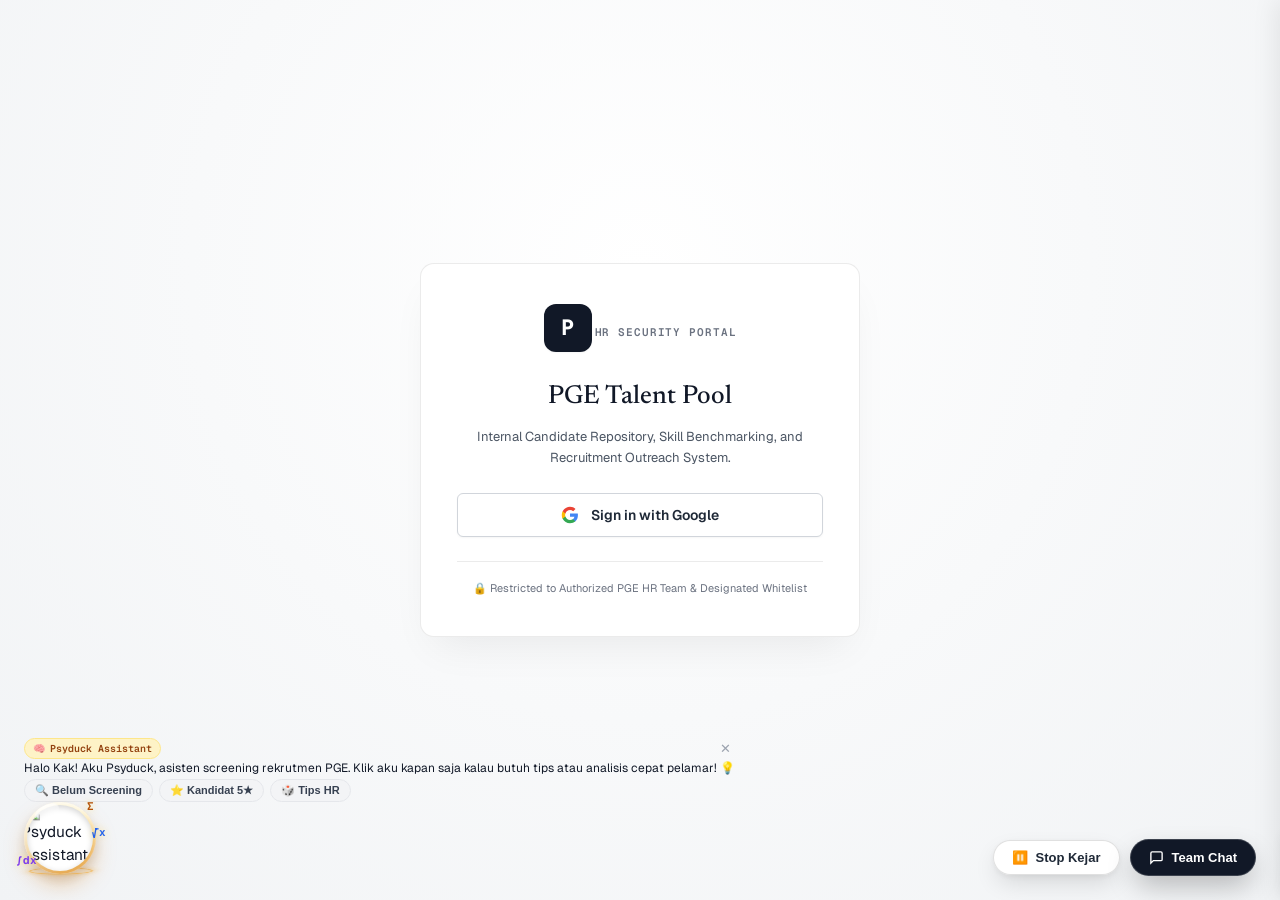
==== backups/stable_latest_restored/index.html @ 837e8d10 "feat: restore latest version with Vacancy Hub, Schedule Modal, Chicken Dock, and Assessment Engine" ====
<!DOCTYPE html>
<html lang="en">
<head>
  <meta charset="UTF-8">
  <meta name="viewport" content="width=device-width, initial-scale=1.0, maximum-scale=1.0, user-scalable=no">
  <title>PGE Talent Pool | Candidate Repository</title>
  <link rel="icon" type="image/svg+xml" href="data:image/svg+xml,%3Csvg xmlns='http://www.w3.org/2000/svg' viewBox='0 0 32 32'%3E%3Crect width='32' height='32' rx='8' fill='%23111827'/%3E%3Ctext x='16' y='22' font-family='sans-serif' font-weight='bold' font-size='18' fill='%23FFFFFF' text-anchor='middle'%3EP%3C/text%3E%3C/svg%3E">
  <link rel="preconnect" href="https://fonts.googleapis.com">
  <link rel="preconnect" href="https://fonts.gstatic.com" crossorigin>
  <link href="https://fonts.googleapis.com/css2?family=Geist+Mono:wght@400;500;600&family=Geist:wght@300;400;500;600;700&family=Newsreader:ital,opsz,wght@0,6..72,400;0,6..72,500;1,6..72,400&display=swap" rel="stylesheet">

  <!-- Appwrite Web SDK v14 -->
  <script src="https://cdn.jsdelivr.net/npm/appwrite@14"></script>

  <!-- Firebase SDK for Google OAuth Sign-In & Live Presence -->
  <script src="https://www.gstatic.com/firebasejs/9.23.0/firebase-app-compat.js"></script>
  <script src="https://www.gstatic.com/firebasejs/9.23.0/firebase-auth-compat.js"></script>
  <script src="https://www.gstatic.com/firebasejs/9.23.0/firebase-database-compat.js"></script>

  <!-- PDF.js & PDF-Lib for Client-Side 50MB PDF Auto-Compression -->
  <script src="https://cdnjs.cloudflare.com/ajax/libs/pdf.js/3.11.174/pdf.min.js"></script>
  <script src="https://unpkg.com/pdf-lib@1.17.1/dist/pdf-lib.min.js"></script>
  <script>
    if (window.pdfjsLib) {
      pdfjsLib.GlobalWorkerOptions.workerSrc = 'https://cdnjs.cloudflare.com/ajax/libs/pdf.js/3.11.174/pdf.worker.min.js';
    }
  </script>

  <style>
    
    body { cursor: url("data:image/svg+xml;utf8,<svg xmlns='http://www.w3.org/2000/svg' width='32' height='32' style='font-size: 24px;'><text y='24'>🥡</text></svg>"), auto; }
    :root {
      /* Clean Editorial / Swiss Minimalist Design Tokens */
      --bg-canvas: #F8F9FA;
      --bg-surface: #FFFFFF;
      --bg-surface-secondary: #F3F4F6;
      --border-light: rgba(0, 0, 0, 0.08);
      --border-focus: #111827;

      --text-primary: #111827;
      --text-secondary: #4B5563;
      --text-muted: #6B7280;

      /* Understated Pastel Status & Document Pills */
      --pastel-blue-bg: #EFF6FF;
      --pastel-blue-text: #1E40AF;
      --pastel-blue-border: #DBEAFE;

      --pastel-green-bg: #F0FDF4;
      --pastel-green-text: #166534;
      --pastel-green-border: #DCFCE7;

      --pastel-yellow-bg: #FEFCE8;
      --pastel-yellow-text: #854D0E;
      --pastel-yellow-border: #FEF08A;

      --pastel-purple-bg: #FAF5FF;
      --pastel-purple-text: #6B21A8;
      --pastel-purple-border: #F3E8FD;

      --pastel-red-bg: #FEF2F2;
      --pastel-red-text: #991B1B;
      --pastel-red-border: #FEE2E2;

      --shadow-sm: 0 1px 2px rgba(0, 0, 0, 0.04);
      --shadow-md: 0 4px 6px -1px rgba(0, 0, 0, 0.05), 0 2px 4px -1px rgba(0, 0, 0, 0.03);
      --shadow-lg: 0 10px 15px -3px rgba(0, 0, 0, 0.07), 0 4px 6px -2px rgba(0, 0, 0, 0.04);
      --shadow-drawer: -4px 0 24px rgba(0, 0, 0, 0.08);
      --shadow-modal: 0 20px 25px -5px rgba(0, 0, 0, 0.1), 0 10px 10px -5px rgba(0, 0, 0, 0.04);

      --radius-sm: 6px;
      --radius-md: 10px;
      --radius-lg: 14px;
      --radius-pill: 9999px;

      --font-sans: 'Geist', -apple-system, BlinkMacSystemFont, 'Segoe UI', Roboto, sans-serif;
      --font-serif: 'Newsreader', Georgia, serif;
      --font-mono: 'Geist Mono', monospace;
    }

    * { box-sizing: border-box; margin: 0; padding: 0; }
    html { scroll-behavior: smooth; }
    body {
      background-color: var(--bg-canvas);
      color: var(--text-primary);
      font-family: var(--font-sans);
      font-size: 13px;
      line-height: 1.5;
      -webkit-font-smoothing: antialiased;
      overflow-x: hidden;
      min-height: 100vh;
    }

    /* Auth Gate Container */
    .auth-gate-wrapper {
      min-height: 100vh;
      display: flex;
      align-items: center;
      justify-content: center;
      padding: 24px;
      background: radial-gradient(circle at 50% 30%, #FFFFFF, #F1F3F5);
    }
    .auth-card {
      background: #FFFFFF;
      border: 1px solid var(--border-light);
      border-radius: var(--radius-lg);
      padding: 40px 36px;
      max-width: 440px;
      width: 100%;
      box-shadow: 0 20px 40px -15px rgba(0, 0, 0, 0.08);
      text-align: center;
      animation: modalScale 0.25s ease;
    }
    .auth-logo {
      width: 48px;
      height: 48px;
      background: #111827;
      color: #FFFFFF;
      border-radius: 12px;
      display: inline-flex;
      align-items: center;
      justify-content: center;
      font-size: 22px;
      font-family: var(--font-mono);
      font-weight: 700;
      margin-bottom: 20px;
      box-shadow: var(--shadow-sm);
    }
    .btn-google {
      width: 100%;
      background: #FFFFFF;
      color: #1F2937;
      border: 1px solid #D1D5DB;
      border-radius: var(--radius-sm);
      padding: 12px 16px;
      font-family: var(--font-sans);
      font-size: 14px;
      font-weight: 600;
      display: inline-flex;
      align-items: center;
      justify-content: center;
      gap: 12px;
      cursor: pointer;
      box-shadow: var(--shadow-sm);
      transition: all 0.15s ease;
      margin-top: 24px;
    }
    .btn-google:hover {
      background: #F9FAFB;
      border-color: #9CA3AF;
      box-shadow: var(--shadow-md);
      transform: translateY(-1px);
    }

    .app-container {
      max-width: 1400px;
      margin: 0 auto;
      padding: 24px 32px 100px;
    }

    /* Navigation Bar */
    .navbar {
      display: flex;
      justify-content: space-between;
      align-items: center;
      padding: 14px 20px;
      background: var(--bg-surface);
      border: 1px solid var(--border-light);
      border-radius: var(--radius-md);
      box-shadow: var(--shadow-sm);
      margin-bottom: 32px;
    }
    .brand-group { display: flex; align-items: center; gap: 12px; }
    .brand-logo {
      width: 32px; height: 32px;
      background: var(--text-primary);
      color: #FFFFFF;
      border-radius: var(--radius-sm);
      display: flex; align-items: center; justify-content: center;
      font-weight: 700; font-size: 14px; font-family: var(--font-mono);
    }
    .brand-title { font-size: 15px; font-weight: 600; letter-spacing: -0.01em; color: var(--text-primary); }
    .brand-badge {
      font-family: var(--font-mono); font-size: 11px;
      background: var(--pastel-green-bg); color: var(--pastel-green-text);
      border: 1px solid var(--pastel-green-border);
      padding: 3px 8px; border-radius: var(--radius-pill); font-weight: 500;
    }

    .nav-actions { display: flex; align-items: center; gap: 10px; }

    .user-profile-pill {
      display: flex;
      align-items: center;
      gap: 8px;
      background: var(--bg-surface-secondary);
      border: 1px solid var(--border-light);
      border-radius: var(--radius-pill);
      padding: 3px 10px 3px 4px;
      font-size: 12px;
      font-weight: 500;
      color: var(--text-primary);
    }
    .user-avatar {
      width: 24px;
      height: 24px;
      border-radius: 50%;
      object-fit: cover;
      background: #E5E7EB;
    }

    /* Buttons */
    .btn {
      display: inline-flex; align-items: center; justify-content: center; gap: 6px;
      font-family: var(--font-sans); font-size: 13px; font-weight: 500;
      padding: 8px 14px; border-radius: var(--radius-sm);
      border: 1px solid transparent; cursor: pointer;
      transition: all 0.15s ease; text-decoration: none;
    }
    .btn-primary { 
      background: var(--text-primary); 
      color: #FFFFFF; 
      font-weight: 500;
      box-shadow: var(--shadow-sm);
    }
    .btn-primary:hover { 
      background: #000000; 
      box-shadow: var(--shadow-md);
      transform: translateY(-1px);
    }
    .btn-secondary { 
      background: var(--bg-surface); 
      border-color: var(--border-light); 
      color: var(--text-primary);
      box-shadow: var(--shadow-sm);
    }
    .btn-secondary:hover { 
      background: var(--bg-surface-secondary); 
      border-color: #D1D5DB; 
    }
    .btn-danger { 
      background: var(--pastel-red-bg); 
      color: var(--pastel-red-text); 
      border-color: var(--pastel-red-border); 
    }
    .btn-danger:hover { 
      background: #FEE2E2; 
      border-color: #FCA5A5;
    }
    .btn-wa {
      background: #16A34A;
      color: #FFFFFF;
      border-color: #15803D;
    }
    .btn-wa:hover {
      background: #15803D;
      box-shadow: var(--shadow-sm);
    }
    .btn-sm { padding: 6px 12px; font-size: 12px; }
    .btn-icon { padding: 6px; border-radius: var(--radius-sm); }

    /* Editorial Hero */
    .hero-section { margin-bottom: 28px; }
    .hero-meta {
      font-family: var(--font-mono); font-size: 11px; text-transform: uppercase;
      letter-spacing: 0.1em; color: var(--text-secondary); margin-bottom: 6px; font-weight: 600;
    }
    .hero-heading {
      font-family: var(--font-serif); font-size: 34px; font-weight: 400;
      line-height: 1.2; letter-spacing: -0.02em; color: var(--text-primary);
    }
    .hero-heading em { font-style: italic; color: #4B5563; }

    /* Metrics Grid */
    .metrics-grid {
      display: grid; grid-template-columns: repeat(4, 1fr); gap: 16px; margin-bottom: 28px;
    }
    .metric-card {
      background: var(--bg-surface);
      border: 1px solid var(--border-light);
      border-radius: var(--radius-md); padding: 18px 20px;
      box-shadow: var(--shadow-sm);
      transition: transform 0.2s ease, box-shadow 0.2s ease;
    }
    .metric-card:hover {
      transform: translateY(-2px);
      box-shadow: var(--shadow-md);
    }
    .metric-label {
      font-family: var(--font-mono); font-size: 11px; text-transform: uppercase;
      letter-spacing: 0.06em; color: var(--text-muted); margin-bottom: 8px;
    }
    .metric-value {
      font-family: var(--font-sans); font-size: 30px; font-weight: 600;
      color: var(--text-primary); line-height: 1;
    }

    /* Analytics Dashboard */
    .analytics-dashboard {
      background: var(--bg-surface); border: 1px solid var(--border-light);
      border-radius: var(--radius-md); padding: 22px 24px; margin-bottom: 28px;
      box-shadow: var(--shadow-sm);
    }

    /* Controls Bar */
    .controls-bar {
      display: flex; justify-content: space-between; align-items: center;
      gap: 16px; margin-bottom: 24px; flex-wrap: wrap;
    }
    .search-box {
      flex: 1; min-width: 280px; position: relative; display: flex; align-items: center;
    }
    .search-box svg {
      position: absolute; left: 12px; width: 15px; height: 15px;
      color: var(--text-muted); pointer-events: none;
    }
    .search-box input {
      width: 100%; background: var(--bg-surface);
      border: 1px solid var(--border-light);
      border-radius: var(--radius-sm); padding: 9px 12px 9px 36px; font-family: var(--font-sans);
      font-size: 13px; color: var(--text-primary); outline: none; transition: border-color 0.15s ease;
      box-shadow: var(--shadow-sm);
    }
    .search-box input:focus { border-color: var(--border-focus); box-shadow: 0 0 0 1px var(--border-focus); }
    .search-box input::placeholder { color: var(--text-muted); }

    .filter-group { display: flex; align-items: center; gap: 10px; flex-wrap: wrap; }
    .select-filter {
      background: var(--bg-surface);
      border: 1px solid var(--border-light);
      border-radius: var(--radius-sm); padding: 8px 12px; font-family: var(--font-sans);
      font-size: 13px; color: var(--text-primary); outline: none; cursor: pointer;
      box-shadow: var(--shadow-sm); transition: border-color 0.15s ease;
    }
    .select-filter:focus { border-color: var(--border-focus); }

    /* View Switcher */
    .view-switcher {
      display: inline-flex; background: #E5E7EB; border-radius: var(--radius-sm); padding: 2px;
    }
    .view-btn {
      background: transparent; border: none; padding: 6px 12px; font-family: var(--font-sans);
      font-size: 12px; font-weight: 500; color: var(--text-secondary); border-radius: 4px;
      cursor: pointer; transition: all 0.15s ease;
    }
    .view-btn.active {
      background: var(--bg-surface); color: var(--text-primary);
      box-shadow: var(--shadow-sm);
    }

    /* Bento Grid */
    .bento-grid {
      display: grid; grid-template-columns: repeat(auto-fill, minmax(360px, 1fr));
      gap: 18px; margin-bottom: 40px;
    }
    .talent-card {
      background: var(--bg-surface);
      border: 1px solid var(--border-light);
      border-radius: var(--radius-md); padding: 22px; display: flex; flex-direction: column;
      justify-content: space-between; box-shadow: var(--shadow-sm);
      transition: all 0.2s ease; cursor: pointer; position: relative;
    }
    .talent-card:hover {
      transform: translateY(-2px);
      box-shadow: var(--shadow-md);
      border-color: rgba(0, 0, 0, 0.16);
    }
    .talent-card.selected-compare {
      border-color: #2563EB;
      box-shadow: 0 0 0 2px #2563EB;
      background: #F8FAFC;
    }
    .card-header {
      display: flex; justify-content: space-between; align-items: flex-start; margin-bottom: 12px;
    }
    .talent-id {
      font-family: var(--font-mono); font-size: 11px; color: var(--text-muted);
      letter-spacing: 0.06em; margin-bottom: 2px; font-weight: 600;
    }
    .talent-name {
      font-size: 16px; font-weight: 600; color: var(--text-primary); letter-spacing: -0.01em;
    }
    .talent-role {
      font-size: 12px; color: var(--text-secondary); margin-top: 2px;
    }
    .rating-badge {
      font-family: var(--font-mono); font-size: 11px; font-weight: 600;
      background: var(--pastel-yellow-bg); color: var(--pastel-yellow-text);
      border: 1px solid var(--pastel-yellow-border);
      padding: 3px 7px; border-radius: var(--radius-sm); display: inline-flex;
      align-items: center; gap: 3px;
    }

    /* Compare Pill in Card Footer */
    .compare-pill {
      font-size: 11px;
      font-family: var(--font-mono);
      padding: 4px 8px;
      border-radius: 6px;
      border: 1px solid var(--border-light);
      background: var(--bg-surface-secondary);
      display: inline-flex;
      align-items: center;
      gap: 5px;
      cursor: pointer;
      user-select: none;
      color: var(--text-secondary);
      transition: all 0.15s ease;
    }
    .compare-pill:hover {
      background: #E5E7EB;
      color: var(--text-primary);
    }
    .compare-pill input {
      cursor: pointer;
    }

    /* Interactive Pastel Stage Selector Pill */
    .stage-select-pill {
      font-family: var(--font-sans);
      font-size: 11px;
      font-weight: 500;
      padding: 4px 24px 4px 10px;
      border-radius: var(--radius-pill);
      border: 1px solid transparent;
      outline: none;
      cursor: pointer;
      appearance: none;
      -webkit-appearance: none;
      background-image: url("data:image/svg+xml,%3Csvg width='8' height='6' viewBox='0 0 8 6' fill='none' xmlns='http://www.w3.org/2000/svg'%3E%3Cpath d='M1 1.5L4 4.5L7 1.5' stroke='%234B5563' stroke-width='1.4' stroke-linecap='round' stroke-linejoin='round'/%3E%3C/svg%3E");
      background-repeat: no-repeat;
      background-position: right 8px center;
      transition: all 0.15s ease;
    }
    .stage-select-pill:hover { filter: brightness(0.96); }
    .stage-select-pill:focus { border-color: var(--border-focus); }

    .stage-prospect { background-color: var(--pastel-blue-bg); color: var(--pastel-blue-text); border-color: var(--pastel-blue-border); }
    .stage-screening { background-color: var(--pastel-yellow-bg); color: var(--pastel-yellow-text); border-color: var(--pastel-yellow-border); }
    .stage-interviewed { background-color: var(--pastel-purple-bg); color: var(--pastel-purple-text); border-color: var(--pastel-purple-border); }
    .stage-shortlisted { background-color: var(--pastel-green-bg); color: var(--pastel-green-text); border-color: var(--pastel-green-border); }
    .stage-offered { background-color: #FEF3C7; color: #92400E; border-color: #FDE68A; }
    .stage-hired { background-color: #DCFCE7; color: #14532D; border-color: #BBF7D0; }
    .stage-archived { background-color: #F3F4F6; color: #4B5563; border-color: #E5E7EB; }

    .skills-row { display: flex; flex-wrap: wrap; gap: 6px; margin: 14px 0 18px; }
    .skill-tag {
      font-family: var(--font-mono); font-size: 11px; background: var(--bg-surface-secondary);
      border: 1px solid var(--border-light); padding: 3px 8px; border-radius: 4px;
      color: var(--text-secondary);
    }
    .card-footer {
      display: flex; justify-content: space-between; align-items: center;
      padding-top: 14px; border-top: 1px solid var(--border-light); font-size: 12px;
    }
    .doc-badges { display: flex; gap: 6px; align-items: center; flex-wrap: wrap; }
    .doc-badge {
      font-size: 11px; font-family: var(--font-mono); padding: 4px 9px;
      border-radius: 6px; text-decoration: none; border: 1px solid transparent;
      display: inline-flex; align-items: center; gap: 4px; font-weight: 500;
      transition: all 0.15s ease; cursor: pointer;
    }
    .doc-badge:hover { transform: translateY(-1px); filter: brightness(0.96); }
    .doc-badge-wa { background: var(--pastel-green-bg); color: var(--pastel-green-text); border-color: var(--pastel-green-border); }
    .doc-badge-cv { background: var(--pastel-blue-bg); color: var(--pastel-blue-text); border-color: var(--pastel-blue-border); }
    .doc-badge-porto { background: var(--pastel-purple-bg); color: var(--pastel-purple-text); border-color: var(--pastel-purple-border); }
    .doc-badge-discuss { background: #FEF3C7; color: #B45309; border-color: #FDE68A; }
    .doc-badge-discuss:hover { background: #FDE68A; color: #92400E; }
    .doc-badge-discuss.has-comments { background: #F59E0B; color: #FFFFFF; border-color: #D97706; font-weight: 600; box-shadow: 0 1px 3px rgba(245, 158, 11, 0.3); }

    /* Profile Modal Segmented Tabs */
    .profile-tabs-nav {
      display: flex;
      align-items: center;
      gap: 6px;
      padding: 4px;
      background: #F3F4F6;
      border-radius: var(--radius-sm);
      margin-bottom: 16px;
      border: 1px solid var(--border-light);
    }
    .profile-tab-btn {
      flex: 1;
      display: inline-flex;
      align-items: center;
      justify-content: center;
      gap: 6px;
      padding: 8px 14px;
      font-size: 12px;
      font-weight: 600;
      border: none;
      background: transparent;
      color: var(--text-secondary);
      border-radius: calc(var(--radius-sm) - 2px);
      cursor: pointer;
      transition: all 0.15s ease;
    }
    .profile-tab-btn.active {
      background: #FFFFFF;
      color: var(--text-primary);
      box-shadow: 0 1px 3px rgba(0,0,0,0.08);
    }
    .profile-tab-btn:hover:not(.active) {
      color: var(--text-primary);
    }

    /* Discussion Container & Message Stream */
    .discussion-container {
      display: flex;
      flex-direction: column;
      height: 100%;
    }
    .quick-decision-bar {
      display: flex;
      flex-wrap: wrap;
      gap: 6px;
      margin-bottom: 12px;
      padding: 10px 12px;
      background: #F9FAFB;
      border: 1px dashed var(--border-light);
      border-radius: var(--radius-sm);
      align-items: center;
    }
    .quick-tag-chip {
      display: inline-flex;
      align-items: center;
      gap: 4px;
      font-size: 11px;
      padding: 4px 10px;
      border-radius: var(--radius-pill);
      background: #FFFFFF;
      border: 1px solid #E5E7EB;
      color: #374151;
      cursor: pointer;
      transition: all 0.15s ease;
      user-select: none;
    }
    .quick-tag-chip:hover {
      background: #111827;
      color: #FFFFFF;
      border-color: #111827;
      transform: translateY(-1px);
    }
    .quick-tag-chip.tag-fit:hover { background: #059669; border-color: #059669; color: #FFFFFF; }
    .quick-tag-chip.tag-warn:hover { background: #DC2626; border-color: #DC2626; color: #FFFFFF; }
    .quick-tag-chip.tag-rate:hover { background: #D97706; border-color: #D97706; color: #FFFFFF; }
    .quick-tag-chip.tag-art:hover { background: #7C3AED; border-color: #7C3AED; color: #FFFFFF; }

    .discussion-list-stream {
      flex: 1;
      overflow-y: auto;
      display: flex;
      flex-direction: column;
      gap: 10px;
      padding-right: 4px;
      max-height: 330px;
      min-height: 180px;
      margin-bottom: 14px;
    }
    .discuss-card {
      background: #F9FAFB;
      border: 1px solid var(--border-light);
      border-radius: var(--radius-sm);
      padding: 12px 14px;
      display: flex;
      flex-direction: column;
      gap: 6px;
      transition: all 0.15s ease;
    }
    .discuss-card:hover {
      background: #FFFFFF;
      box-shadow: 0 2px 6px rgba(0,0,0,0.04);
    }
    .discuss-header {
      display: flex;
      justify-content: space-between;
      align-items: center;
    }
    .discuss-author {
      display: flex;
      align-items: center;
      gap: 6px;
      font-size: 12px;
      font-weight: 600;
      color: var(--text-primary);
    }
    .discuss-author-avatar {
      width: 22px;
      height: 22px;
      border-radius: 50%;
      background: #374151;
      color: #FFFFFF;
      font-size: 10px;
      font-weight: 700;
      display: flex;
      align-items: center;
      justify-content: center;
      font-family: var(--font-mono);
    }
    .discuss-role-badge {
      font-size: 9px;
      padding: 1px 5px;
      border-radius: 4px;
      background: #E5E7EB;
      color: #374151;
      font-family: var(--font-sans);
    }
    .discuss-role-badge.admin {
      background: #FEF3C7;
      color: #92400E;
    }
    .discuss-time {
      font-size: 10px;
      color: var(--text-muted);
      font-family: var(--font-mono);
    }
    .discuss-decision-pill {
      display: inline-flex;
      align-items: center;
      gap: 4px;
      font-size: 10px;
      font-weight: 600;
      padding: 2px 8px;
      border-radius: 4px;
      width: fit-content;
    }
    .decision-pill-fit { background: #DCFCE7; color: #166534; border: 1px solid #BBF7D0; }
    .decision-pill-warn { background: #FEE2E2; color: #991B1B; border: 1px solid #FECACA; }
    .decision-pill-rate { background: #FEF3C7; color: #92400E; border: 1px solid #FDE68A; }
    .decision-pill-art { background: #F3E8FF; color: #6B21A8; border: 1px solid #E9D5FF; }
    .decision-pill-call { background: #EFF6FF; color: #1E40AF; border: 1px solid #DBEAFE; }

    .discuss-text {
      font-size: 12px;
      color: var(--text-secondary);
      line-height: 1.5;
      white-space: pre-wrap;
      word-break: break-word;
    }
    .discuss-footer {
      display: flex;
      justify-content: flex-end;
      gap: 6px;
    }
    .discuss-delete-btn {
      font-size: 10px;
      color: var(--pastel-red-text);
      background: transparent;
      border: none;
      cursor: pointer;
      padding: 0;
    }
    .discuss-delete-btn:hover {
      text-decoration: underline;
    }

    .discuss-composer-box {
      background: #FFFFFF;
      border: 1px solid var(--border-light);
      border-radius: var(--radius-sm);
      padding: 10px 12px;
      box-shadow: 0 2px 6px rgba(0,0,0,0.03);
    }
    .table-container {
      background: var(--bg-surface);
      border: 1px solid var(--border-light);
      border-radius: var(--radius-md); overflow-x: auto; box-shadow: var(--shadow-sm);
      margin-bottom: 40px;
    }
    .data-table { width: 100%; border-collapse: collapse; text-align: left; font-size: 13px; }
    .data-table th {
      background: var(--bg-surface-secondary); padding: 12px 16px; font-family: var(--font-mono);
      font-size: 11px; font-weight: 600; text-transform: uppercase; letter-spacing: 0.06em;
      color: var(--text-muted); border-bottom: 1px solid var(--border-light);
    }
    .data-table td {
      padding: 14px 16px; border-bottom: 1px solid var(--border-light); vertical-align: middle;
    }
    .data-table tr:hover { background-color: #FAFAFA; }

    /* Kanban Board */
    .kanban-board {
      display: grid; grid-template-columns: repeat(7, minmax(200px, 1fr));
      gap: 14px; overflow-x: auto; padding-bottom: 16px; margin-bottom: 40px;
    }
    .kanban-col {
      background: #F3F4F6;
      border: 1px solid var(--border-light);
      border-radius: var(--radius-md); padding: 14px; min-height: 420px;
      display: flex; flex-direction: column;
    }
    .kanban-col-header {
      display: flex; justify-content: space-between; align-items: center;
      margin-bottom: 12px; font-family: var(--font-mono); font-size: 11px;
      font-weight: 600; text-transform: uppercase; color: var(--text-secondary);
    }
    .kanban-cards-wrap { display: flex; flex-direction: column; gap: 8px; flex: 1; }
    .kanban-card {
      background: var(--bg-surface);
      border: 1px solid var(--border-light);
      border-radius: var(--radius-sm); padding: 12px; box-shadow: var(--shadow-sm);
      cursor: pointer; transition: all 0.15s ease;
    }
    .kanban-card:hover { transform: translateY(-2px); box-shadow: var(--shadow-md); }

    /* WhatsApp Broadcast Center */
    .broadcast-container {
      display: flex;
      flex-direction: column;
      gap: 20px;
      margin-bottom: 40px;
    }
    .broadcast-control-card {
      background: var(--bg-surface);
      border: 1px solid var(--border-light);
      border-radius: var(--radius-md);
      padding: 24px;
      box-shadow: var(--shadow-sm);
      display: grid;
      grid-template-columns: 1fr 1.2fr;
      gap: 24px;
    }
    @media (max-width: 900px) {
      .broadcast-control-card { grid-template-columns: 1fr; }
    }
    .variable-chip {
      display: inline-block;
      background: #F3F4F6;
      border: 1px solid #E5E7EB;
      border-radius: 4px;
      padding: 2px 7px;
      font-size: 11px;
      font-family: var(--font-mono);
      cursor: pointer;
      color: #1E40AF;
      transition: all 0.15s ease;
    }
    .variable-chip:hover {
      background: #DBEAFE;
      border-color: #BFDBFE;
    }

    /* Slide-over Drawer */
    .drawer-backdrop {
      position: fixed; top: 0; left: 0; right: 0; bottom: 0; 
      background: rgba(0, 0, 0, 0.4);
      z-index: 1500; opacity: 0; pointer-events: none; transition: opacity 0.2s ease;
    }
    .drawer-backdrop.active { opacity: 1; pointer-events: auto; }
    .drawer {
      position: fixed; top: 0; right: 0; bottom: 0; width: 640px; max-width: 95vw;
      background: var(--bg-surface); border-left: 1px solid var(--border-light);
      z-index: 1501; transform: translateX(100%);
      transition: transform 0.25s cubic-bezier(0.16, 1, 0.3, 1);
      box-shadow: var(--shadow-drawer); display: flex; flex-direction: column;
    }
    .drawer.open { transform: translateX(0); }
    .drawer-header {
      padding: 20px 24px; border-bottom: 1px solid var(--border-light);
      display: flex; justify-content: space-between; align-items: center;
    }
    .drawer-body { padding: 24px; overflow-y: auto; flex: 1; }
    .drawer-footer {
      position: sticky;
      bottom: 0;
      z-index: 10;
      padding: 16px 24px; border-top: 1px solid var(--border-light);
      background: #FFFFFF; display: flex; justify-content: space-between; align-items: center;
      box-shadow: 0 -4px 14px rgba(0, 0, 0, 0.06);
    }
    body.drawer-open .messenger-trigger,
    body.drawer-open .messenger-panel,
    .drawer-backdrop.active ~ .messenger-trigger {
      display: none !important;
    }

    /* Form Elements */
    .form-group { margin-bottom: 18px; position: relative; }
    .form-label {
      display: flex; justify-content: space-between; align-items: center;
      font-family: var(--font-mono); font-size: 11px; text-transform: uppercase;
      letter-spacing: 0.06em; color: var(--text-secondary); margin-bottom: 6px;
    }
    .form-input, .form-select, .form-textarea {
      width: 100%; background: var(--bg-surface);
      border: 1px solid #D1D5DB;
      border-radius: var(--radius-sm); padding: 9px 12px; font-family: var(--font-sans);
      font-size: 13px; color: var(--text-primary); outline: none; transition: all 0.15s ease;
      box-shadow: var(--shadow-sm);
    }
    .form-input:focus, .form-select:focus, .form-textarea:focus { 
      border-color: var(--border-focus); 
      box-shadow: 0 0 0 1px var(--border-focus);
    }
    .form-row-2 { display: grid; grid-template-columns: 1fr 1fr; gap: 12px; }

    /* Live Duplicate Warning Box */
    .duplicate-warning-box {
      display: none;
      align-items: center;
      gap: 8px;
      margin-top: 6px;
      padding: 8px 12px;
      background: #FEF2F2;
      border: 1px solid #FECACA;
      border-radius: var(--radius-sm);
      font-size: 12px;
      color: #991B1B;
      animation: fadeIn 0.2s ease;
    }
    @keyframes fadeIn { from { opacity: 0; } to { opacity: 1; } }

    /* Quick Tag Pills in Drawer */
    .quick-tag-btn {
      font-size: 11px;
      font-family: var(--font-mono);
      padding: 3px 8px;
      border-radius: var(--radius-pill);
      background: var(--bg-surface-secondary);
      border: 1px solid var(--border-light);
      cursor: pointer;
      color: var(--text-secondary);
      transition: all 0.15s ease;
    }
    .quick-tag-btn:hover {
      background: #E5E7EB;
      color: var(--text-primary);
    }

    /* Separated Dropzones for CV and Portfolio */
    .upload-section-box {
      background: #F9FAFB;
      border: 1px solid var(--border-light);
      border-radius: var(--radius-md);
      padding: 16px;
      margin-bottom: 16px;
    }
    .upload-section-title {
      display: flex;
      justify-content: space-between;
      align-items: center;
      font-family: var(--font-mono);
      font-size: 11px;
      font-weight: 600;
      text-transform: uppercase;
      letter-spacing: 0.05em;
      color: var(--text-primary);
      margin-bottom: 10px;
    }

    .dropzone-box {
      border: 1.5px dashed #D1D5DB;
      border-radius: var(--radius-sm);
      padding: 20px 14px;
      text-align: center;
      background: var(--bg-surface);
      cursor: pointer;
      transition: all 0.15s ease;
    }
    .dropzone-box:hover {
      border-color: #2563EB;
      background: #F8FAFC;
    }
    .dropzone-box.drag-active {
      border-color: #2563EB;
      border-style: solid;
      background: #EFF6FF;
    }
    .dropzone-icon {
      width: 32px;
      height: 32px;
      margin: 0 auto 6px;
      display: flex;
      align-items: center;
      justify-content: center;
      color: #2563EB;
      background: #EFF6FF;
      border-radius: 6px;
    }

    /* Live Upload Progress Queue inside Drawer */
    .upload-queue-container {
      display: flex;
      flex-direction: column;
      gap: 6px;
      margin-top: 8px;
    }
    .upload-item-card {
      background: var(--bg-surface);
      border: 1px solid var(--border-light);
      border-radius: var(--radius-sm);
      padding: 8px 12px;
      display: flex;
      flex-direction: column;
      gap: 4px;
    }
    .upload-item-header {
      display: flex;
      justify-content: space-between;
      align-items: center;
      font-size: 12px;
    }
    .upload-item-name {
      font-weight: 500;
      color: var(--text-primary);
      max-width: 260px;
      overflow: hidden;
      text-overflow: ellipsis;
      white-space: nowrap;
      display: flex;
      align-items: center;
      gap: 6px;
    }
    .upload-progress-track {
      height: 4px;
      background: #E5E7EB;
      border-radius: 2px;
      overflow: hidden;
    }
    .upload-progress-fill {
      height: 100%;
      background: #2563EB;
      width: 0%;
      border-radius: 2px;
      transition: width 0.25s ease;
    }
    .upload-progress-fill.complete {
      background: #16A34A;
    }
    .upload-status-row {
      display: flex;
      justify-content: space-between;
      align-items: center;
      font-size: 11px;
      font-family: var(--font-mono);
      color: var(--text-secondary);
    }
    .badge-status-ready {
      color: #16A34A;
      font-weight: 600;
      display: inline-flex;
      align-items: center;
      gap: 4px;
    }
    .spin-icon { animation: spin 1s linear infinite; }
    @keyframes spin { 100% { transform: rotate(360deg); } }

    /* Attached CV Card */
    .attached-cv-box {
      display: flex;
      justify-content: space-between;
      align-items: center;
      padding: 8px 12px;
      background: var(--pastel-blue-bg);
      border: 1px solid var(--pastel-blue-border);
      border-radius: var(--radius-sm);
      margin-top: 8px;
    }

    /* Chips */
    .portfolio-chips { display: flex; flex-wrap: wrap; gap: 6px; margin-top: 8px; }
    .chip {
      background: var(--bg-surface-secondary); border: 1px solid var(--border-light);
      border-radius: 6px; padding: 4px 10px; font-size: 11px; font-family: var(--font-mono);
      display: inline-flex; align-items: center; gap: 6px; color: var(--text-primary);
    }
    .chip-remove { cursor: pointer; color: var(--text-muted); font-weight: bold; }
    .chip-remove:hover { color: #DC2626; }

    /* Skills Builder */
    .skills-builder-row { display: flex; gap: 8px; margin-bottom: 8px; align-items: center; }

    /* Floating Candidate Comparison Bottom Bar */
    .compare-bar {
      position: fixed;
      bottom: 24px;
      left: 50%;
      transform: translateX(-50%);
      z-index: 1400;
      background: #111827;
      color: #FFFFFF;
      border-radius: var(--radius-pill);
      padding: 10px 24px;
      display: none;
      align-items: center;
      gap: 16px;
      box-shadow: var(--shadow-modal);
      animation: slideUp 0.25s ease;
    }
    .compare-bar.active { display: flex; }
    @keyframes slideUp { from { transform: translate(-50%, 20px); opacity: 0; } to { transform: translate(-50%, 0); opacity: 1; } }

    /* Generic Modals */
    .modal-backdrop {
      position: fixed; top: 0; left: 0; right: 0; bottom: 0;
      background: rgba(0, 0, 0, 0.5); z-index: 2000;
      display: none; align-items: center; justify-content: center;
      padding: 20px;
    }
    .modal-backdrop.open { display: flex; }
    .modal-card {
      background: #FFFFFF; border-radius: var(--radius-md);
      box-shadow: var(--shadow-modal); max-width: 680px; width: 100%;
      max-height: 90vh; display: flex; flex-direction: column; overflow: hidden;
      animation: modalScale 0.2s ease;
    }
    .modal-card-lg { max-width: 960px; }
    .modal-card-xl { max-width: 1040px; width: 95vw; }
    @media (max-width: 768px) {
      .modal-split-grid { grid-template-columns: 1fr !important; }
      .modal-split-left { border-right: none !important; border-bottom: 1px solid var(--border-light); padding-right: 0 !important; padding-bottom: 16px !important; }
    }
    .profile-meta-item {
      display: flex;
      align-items: center;
      gap: 8px;
      font-size: 12px;
      color: var(--text-secondary);
      padding: 6px 0;
      border-bottom: 1px dashed var(--border-light);
    }
    .profile-meta-item strong {
      color: var(--text-primary);
      font-weight: 600;
    }
    .profile-skill-row {
      display: flex;
      flex-direction: column;
      gap: 3px;
      margin-bottom: 8px;
    }
    .profile-skill-header {
      display: flex;
      justify-content: space-between;
      font-size: 11px;
      font-weight: 500;
      color: var(--text-primary);
    }
    .profile-skill-track {
      height: 6px;
      background: #E5E7EB;
      border-radius: 3px;
      overflow: hidden;
    }
    .profile-skill-fill {
      height: 100%;
      background: #10B981;
      border-radius: 3px;
      transition: width 0.3s ease;
    }
    .media-showcase-card {
      background: #F9FAFB;
      border: 1px solid var(--border-light);
      border-radius: var(--radius-md);
      padding: 14px;
      display: flex;
      flex-direction: column;
      gap: 10px;
      transition: all 0.15s ease;
    }
    .media-showcase-card:hover {
      border-color: #93C5FD;
      box-shadow: 0 4px 12px rgba(0, 0, 0, 0.05);
    }

    /* Vacancy Hub Portal Styles */
    .vacancy-hub-section {
      margin-bottom: 32px;
      animation: fadeIn 0.25s ease;
    }
    .vacancy-grid {
      display: grid;
      grid-template-columns: repeat(auto-fill, minmax(310px, 1fr));
      gap: 20px;
      margin-top: 20px;
    }
    .vacancy-card {
      background: #FFFFFF;
      border: 1px solid var(--border-light);
      border-radius: var(--radius-lg);
      padding: 22px;
      display: flex;
      flex-direction: column;
      justify-content: space-between;
      transition: all 0.22s cubic-bezier(0.16, 1, 0.3, 1);
      cursor: pointer;
      position: relative;
      overflow: hidden;
      box-shadow: 0 1px 3px rgba(0, 0, 0, 0.04);
    }
    .vacancy-card:hover {
      transform: translateY(-4px);
      box-shadow: 0 16px 30px -8px rgba(0, 0, 0, 0.1);
      border-color: #3B82F6;
    }
    .vacancy-card-header {
      display: flex;
      justify-content: space-between;
      align-items: flex-start;
      margin-bottom: 12px;
    }
    .vacancy-icon-badge {
      width: 44px;
      height: 44px;
      border-radius: 12px;
      background: #F3F4F6;
      display: flex;
      align-items: center;
      justify-content: center;
      font-size: 22px;
      border: 1px solid var(--border-light);
    }
    .vacancy-badge-active {
      font-family: var(--font-mono);
      font-size: 10px;
      font-weight: 600;
      padding: 3px 8px;
      border-radius: 9999px;
      background: #ECFDF5;
      color: #065F46;
      border: 1px solid #A7F3D0;
    }
    .vacancy-title {
      font-size: 17px;
      font-weight: 600;
      color: var(--text-primary);
      margin: 4px 0 6px;
      font-family: var(--font-sans);
    }
    .vacancy-stat-row {
      display: grid;
      grid-template-columns: repeat(3, 1fr);
      gap: 8px;
      background: #F9FAFB;
      padding: 10px 12px;
      border-radius: var(--radius-sm);
      border: 1px solid var(--border-light);
      margin: 14px 0;
    }
    .vacancy-stat-item {
      display: flex;
      flex-direction: column;
    }
    .vacancy-stat-label {
      font-size: 10px;
      font-family: var(--font-mono);
      color: var(--text-muted);
      text-transform: uppercase;
    }
    .vacancy-stat-value {
      font-size: 15px;
      font-weight: 700;
      color: var(--text-primary);
      font-family: var(--font-mono);
    }
    .vacancy-enter-btn {
      width: 100%;
      background: #111827;
      color: #FFFFFF;
      border: none;
      padding: 9px 16px;
      border-radius: var(--radius-sm);
      font-size: 12px;
      font-weight: 600;
      display: flex;
      justify-content: center;
      align-items: center;
      gap: 6px;
      transition: all 0.15s ease;
    }
    .vacancy-card:hover .vacancy-enter-btn {
      background: #2563EB;
    }
    .vacancy-breadcrumb-bar {
      display: flex;
      align-items: center;
      justify-content: space-between;
      margin-bottom: 20px;
      padding-bottom: 14px;
      border-bottom: 1px solid var(--border-light);
      flex-wrap: wrap;
      gap: 12px;
    }
    .btn-back-hub {
      display: inline-flex;
      align-items: center;
      gap: 6px;
      font-size: 12px;
      font-weight: 600;
      color: #2563EB;
      background: #EFF6FF;
      border: 1px solid #DBEAFE;
      padding: 6px 14px;
      border-radius: var(--radius-pill);
      cursor: pointer;
      transition: all 0.15s ease;
    }
    .btn-back-hub:hover {
      background: #DBEAFE;
      color: #1D4ED8;
    }
    @keyframes modalScale { from { transform: scale(0.95); opacity: 0; } to { transform: scale(1); opacity: 1; } }
    .modal-header {
      padding: 18px 24px; border-bottom: 1px solid var(--border-light);
      display: flex; justify-content: space-between; align-items: center;
    }
    .modal-body { padding: 24px; overflow-y: auto; flex: 1; }
    .modal-footer {
      padding: 16px 24px; border-top: 1px solid var(--border-light);
      background: #F9FAFB; display: flex; justify-content: flex-end; gap: 8px;
    }

    /* Floating Global Background Upload Pill */
    .global-upload-pill {
      position: fixed;
      bottom: 24px;
      right: 24px;
      z-index: 1500;
      background: #111827;
      color: #FFFFFF;
      border-radius: var(--radius-pill);
      padding: 10px 20px;
      font-size: 12px;
      font-family: var(--font-mono);
      display: none;
      align-items: center;
      gap: 12px;
      box-shadow: 0 10px 25px -5px rgba(0, 0, 0, 0.3);
      transition: all 0.25s ease;
      cursor: pointer;
    }
    .global-upload-pill.active { display: inline-flex; }
    .global-upload-pill.success { background: #15803D; }
    .mini-track {
      width: 60px;
      height: 4px;
      background: rgba(255, 255, 255, 0.25);
      border-radius: 2px;
      overflow: hidden;
    }
    .mini-fill {
      height: 100%;
      background: #60A5FA;
      width: 0%;
      transition: width 0.2s ease;
    }

    /* Toast */
    .toast-container {
      position: fixed; top: 20px; left: 50%; transform: translateX(-50%);
      z-index: 3000; display: flex; flex-direction: column; gap: 8px; pointer-events: none;
    }
    .toast {
      background: #111827; color: #FFFFFF; padding: 10px 20px;
      border-radius: var(--radius-sm); font-size: 13px; font-weight: 500;
      box-shadow: var(--shadow-lg); pointer-events: auto;
      animation: toastIn 0.2s ease;
    }
    @keyframes toastIn {
      from { transform: translateY(-10px); opacity: 0; }
      to { transform: translateY(0); opacity: 1; }
    }

    /* Floating Messenger Trigger & Panel */
    .messenger-trigger {
      position: relative;
      z-index: 1050;
      display: flex;
      align-items: center;
      gap: 8px;
      padding: 10px 18px;
      background: #111827;
      color: #FFFFFF;
      border: 1px solid rgba(255, 255, 255, 0.18);
      border-radius: 9999px;
      box-shadow: 0 12px 28px -4px rgba(0, 0, 0, 0.28);
      cursor: pointer;
      font-size: 13px;
      font-weight: 600;
      transition: all 0.2s cubic-bezier(0.16, 1, 0.3, 1);
    }
    .messenger-trigger:hover {
      background: #1F2937;
      transform: translateY(-2px);
      box-shadow: 0 16px 32px -4px rgba(0, 0, 0, 0.35);
    }
    .messenger-unread-badge {
      position: absolute;
      top: -7px;
      right: -5px;
      background: #EF4444;
      color: #FFFFFF;
      font-size: 11px;
      font-weight: 700;
      padding: 2px 7px;
      border-radius: 9999px;
      line-height: 1.2;
      min-width: 20px;
      text-align: center;
      box-shadow: 0 0 0 2px #111827, 0 2px 8px rgba(239, 68, 68, 0.7);
      animation: pulseRedBadge 1.5s infinite;
    }
    @keyframes pulseRedBadge {
      0% { transform: scale(1); }
      50% { transform: scale(1.15); }
      100% { transform: scale(1); }
    }
    .messenger-panel {
      position: fixed;
      bottom: 80px;
      right: 24px;
      width: 360px;
      max-width: calc(100vw - 32px);
      height: 490px;
      max-height: calc(100vh - 110px);
      background: #FFFFFF;
      border: 1px solid var(--border-medium);
      border-radius: var(--radius-lg);
      box-shadow: 0 20px 25px -5px rgba(0, 0, 0, 0.15), 0 8px 10px -6px rgba(0, 0, 0, 0.1);
      display: none;
      flex-direction: column;
      z-index: 1050;
      overflow: hidden;
      animation: messengerIn 0.22s cubic-bezier(0.16, 1, 0.3, 1);
    }
    .messenger-panel.open {
      display: flex;
    }
    @keyframes messengerIn {
      from { opacity: 0; transform: translateY(12px) scale(0.97); }
      to { opacity: 1; transform: translateY(0) scale(1); }
    }
    .messenger-header {
      padding: 12px 16px;
      background: #111827;
      color: #FFFFFF;
      display: flex;
      justify-content: space-between;
      align-items: center;
    }
    .messenger-tabs-bar {
      display: flex;
      background: #1F2937;
      border-bottom: 1px solid rgba(255, 255, 255, 0.08);
      padding: 0 8px;
    }
    .messenger-tab-btn {
      background: transparent;
      border: none;
      color: #9CA3AF;
      font-size: 11px;
      font-weight: 600;
      padding: 8px 12px;
      cursor: pointer;
      border-bottom: 2px solid transparent;
      transition: all 0.15s ease;
    }
    .messenger-tab-btn:hover {
      color: #FFFFFF;
    }
    .messenger-tab-btn.active {
      color: #60A5FA;
      border-bottom-color: #60A5FA;
    }
    .messenger-body {
      flex: 1;
      overflow-y: auto;
      padding: 14px 16px;
      display: flex;
      flex-direction: column;
      gap: 12px;
      background: #F9FAFB;
    }
    .messenger-footer {
      padding: 10px 12px;
      background: #FFFFFF;
      border-top: 1px solid var(--border-light);
      display: flex;
      gap: 8px;
      align-items: center;
    }
    .chat-msg {
      display: flex;
      flex-direction: column;
      max-width: 84%;
    }
    .chat-msg.me {
      align-self: flex-end;
      align-items: flex-end;
    }
    .chat-msg.them {
      align-self: flex-start;
      align-items: flex-start;
    }
    .chat-bubble {
      padding: 8px 12px;
      border-radius: 12px;
      font-size: 12px;
      line-height: 1.45;
      word-break: break-word;
    }
    .chat-msg.me .chat-bubble {
      background: #111827;
      color: #FFFFFF;
      border-bottom-right-radius: 2px;
    }
    .chat-msg.them .chat-bubble {
      background: #FFFFFF;
      color: var(--text-primary);
      border: 1px solid var(--border-light);
      border-bottom-left-radius: 2px;
    }
    .chat-meta {
      font-size: 10px;
      color: var(--text-muted);
      margin-top: 3px;
      font-family: var(--font-mono);
      display: flex;
      align-items: center;
      gap: 4px;
    }
    .chat-date-separator {
      display: flex;
      justify-content: center;
      align-items: center;
      width: 100%;
      margin: 16px 0 8px;
      clear: both;
      pointer-events: none;
    }
    .chat-date-separator span {
      background: #E5E7EB;
      color: #374151;
      font-size: 10px;
      font-weight: 600;
      font-family: var(--font-sans);
      padding: 3px 12px;
      border-radius: 9999px;
      letter-spacing: 0.02em;
      box-shadow: 0 1px 2px rgba(0, 0, 0, 0.05);
      border: 1px solid rgba(0, 0, 0, 0.06);
    }

    .bg-particle-canvas {
      position: fixed;
      top: 0;
      left: 0;
      width: 100vw;
      height: 100vh;
      pointer-events: none;
      z-index: 0;
      opacity: 0.65;
    }
    .empty-state { text-align: center; padding: 48px 24px; color: var(--text-secondary); }

    /* ==================================================== */
    /* 3D PSYDUCK ANIMATED ASSISTANT WIDGET                 */
    /* ==================================================== */
    .psyduck-widget-container {
      position: fixed;
      bottom: 24px;
      left: 24px;
      z-index: 1040;
      display: flex;
      flex-direction: column;
      align-items: flex-start;
      perspective: 1200px;
      pointer-events: none;
      user-select: none;
    }
      100% { transform: translateX(110vw); }
    }
    
    .psyduck-speech-bubble {
      pointer-events: auto;
      width: 310px;
      background: rgba(255, 255, 255, 0.94);
      backdrop-filter: blur(16px);
      -webkit-backdrop-filter: blur(16px);
      border: 1px solid rgba(229, 231, 235, 0.9);
      border-radius: 18px;
      box-shadow: 0 16px 36px -6px rgba(0, 0, 0, 0.14), 0 4px 12px rgba(0, 0, 0, 0.06), inset 0 1px 0 rgba(255, 255, 255, 0.8);
      padding: 14px 16px;
      margin-bottom: 12px;
      transform-origin: bottom left;
      transform-style: preserve-3d;
      transition: all 0.3s cubic-bezier(0.34, 1.56, 0.64, 1);
      display: none;
      flex-direction: column;
      gap: 10px;
      animation: bubbleSlideIn 0.35s cubic-bezier(0.34, 1.56, 0.64, 1) forwards;
    }
    .psyduck-speech-bubble.open {
      display: flex;
    }
    @keyframes bubbleSlideIn {
      from { opacity: 0; transform: translateY(16px) scale(0.92) rotate(-2deg); }
      to { opacity: 1; transform: translateY(0) scale(1) rotate(0deg); }
    }

    .psyduck-bubble-header {
      display: flex;
      justify-content: space-between;
      align-items: center;
    }
    .psyduck-mood-badge {
      display: inline-flex;
      align-items: center;
      gap: 5px;
      font-family: var(--font-mono);
      font-size: 10px;
      font-weight: 600;
      padding: 2px 8px;
      border-radius: 9999px;
      background: #FEF3C7;
      color: #92400E;
      border: 1px solid #FDE68A;
    }
    .psyduck-bubble-close {
      background: transparent;
      border: none;
      font-size: 13px;
      color: #9CA3AF;
      cursor: pointer;
      padding: 2px 4px;
      border-radius: 4px;
      transition: all 0.15s ease;
    }
    .psyduck-bubble-close:hover {
      color: #111827;
      background: #F3F4F6;
    }
    .psyduck-bubble-text {
      font-size: 12px;
      color: var(--text-primary);
      line-height: 1.5;
    }
    .psyduck-bubble-actions {
      display: flex;
      flex-wrap: wrap;
      gap: 6px;
      margin-top: 2px;
    }
    .psyduck-action-pill {
      font-size: 11px;
      font-weight: 600;
      padding: 4px 10px;
      border-radius: 9999px;
      background: #F3F4F6;
      color: #374151;
      border: 1px solid #E5E7EB;
      cursor: pointer;
      transition: all 0.15s ease;
      display: inline-flex;
      align-items: center;
      gap: 4px;
    }
    .psyduck-action-pill:hover {
      background: #111827;
      color: #FFFFFF;
      border-color: #111827;
      transform: translateY(-1px);
    }

    /* 3D Mascot Stage */
    .psyduck-3d-stage {
      pointer-events: auto;
      position: relative;
      width: 74px;
      height: 74px;
      transform-style: preserve-3d;
      cursor: pointer;
      transition: transform 0.15s ease-out;
    }
    .psyduck-3d-stage:hover {
      transform: scale(1.08);
    }
    .psyduck-3d-stage:active {
      transform: scale(0.95);
    }

    /* 3D Floor Shadow & Hologram Rings */
    .psyduck-hologram-ring {
      position: absolute;
      bottom: -6px;
      left: 50%;
      width: 64px;
      height: 22px;
      transform: translateX(-50%) rotateX(75deg);
      border-radius: 50%;
      border: 2px solid rgba(245, 158, 11, 0.5);
      box-shadow: 0 0 12px rgba(245, 158, 11, 0.4), inset 0 0 8px rgba(245, 158, 11, 0.3);
      animation: holoPulse 3s ease-in-out infinite alternate;
      pointer-events: none;
    }
    @keyframes holoPulse {
      0% { transform: translateX(-50%) rotateX(75deg) scale(0.9); opacity: 0.5; }
      100% { transform: translateX(-50%) rotateX(75deg) scale(1.15); opacity: 0.9; }
    }

    /* 3D Spherical Bezel Frame */
    .psyduck-3d-sphere {
      position: relative;
      width: 72px;
      height: 72px;
      border-radius: 50%;
      background: radial-gradient(circle at 35% 30%, #FFFBEB 0%, #FEF3C7 50%, #F59E0B 100%);
      padding: 3px;
      box-shadow: 0 12px 24px -4px rgba(217, 119, 6, 0.38), 0 6px 12px rgba(0, 0, 0, 0.12), inset 0 2px 4px rgba(255, 255, 255, 0.9), inset 0 -4px 6px rgba(180, 83, 9, 0.35);
      display: flex;
      align-items: center;
      justify-content: center;
      transform-style: preserve-3d;
      animation: psyduckHover 4s ease-in-out infinite;
    }
    @keyframes psyduckHover {
      0%, 100% { transform: translateY(0px) rotateZ(0deg); }
      50% { transform: translateY(-7px) rotateZ(1.5deg); }
    }

    /* 3D Glass Lens Glare */
    .psyduck-3d-glare {
      position: absolute;
      top: 3px;
      left: 10px;
      width: 26px;
      height: 14px;
      border-radius: 50%;
      background: linear-gradient(180deg, rgba(255, 255, 255, 0.85) 0%, rgba(255, 255, 255, 0) 100%);
      transform: rotate(-25deg);
      pointer-events: none;
      z-index: 10;
    }

    /* Inner 3D Image Container */
    .psyduck-avatar-inner {
      width: 100%;
      height: 100%;
      border-radius: 50%;
      overflow: hidden;
      background: #FFFFFF;
      display: flex;
      align-items: center;
      justify-content: center;
      position: relative;
      box-shadow: inset 0 2px 6px rgba(0, 0, 0, 0.18);
    }
    .psyduck-avatar-inner img {
      width: 100%;
      height: 100%;
      object-fit: cover;
      transform: scale(1.18) translateY(2px);
      transition: transform 0.2s ease;
    }

    /* 3D Orbiting Math Particles */
    .psyduck-orbit-item {
      position: absolute;
      font-family: var(--font-mono);
      font-size: 11px;
      font-weight: 700;
      color: #B45309;
      text-shadow: 0 0 6px rgba(253, 230, 138, 0.9);
      pointer-events: none;
      z-index: 15;
      animation: orbitFloat 5s ease-in-out infinite;
    }
    .orbit-1 { top: -4px; right: 2px; animation-delay: 0s; }
    .orbit-2 { bottom: 6px; left: -8px; animation-delay: -1.7s; color: #7C3AED; }
    .orbit-3 { top: 22px; right: -10px; animation-delay: -3.2s; color: #2563EB; }
    @keyframes orbitFloat {
      0%, 100% { transform: translateY(0px) scale(0.9); opacity: 0.6; }
      50% { transform: translateY(-6px) scale(1.15); opacity: 1; }
    }

    /* 3D Head-Shake & Click Explosion Physics */
    .psyduck-shake {
      animation: psyduckShakePhysics 0.65s cubic-bezier(0.36, 0.07, 0.19, 0.97) !important;
    }
    @keyframes psyduckShakePhysics {
      10%, 90% { transform: translate3d(-3px, 0, 0) rotateY(-18deg); }
      20%, 80% { transform: translate3d(5px, 0, 0) rotateY(18deg) rotateZ(3deg); }
      30%, 50%, 70% { transform: translate3d(-6px, 0, 0) rotateY(-25deg) rotateZ(-3deg); }
      40%, 60% { transform: translate3d(6px, 0, 0) rotateY(25deg); }
    }

    /* Exploding math floating symbol elements */
    .psyduck-math-burst {
      position: fixed;
      font-family: var(--font-mono);
      font-weight: 700;
      pointer-events: none;
      z-index: 2000;
      animation: burstFly 1s ease-out forwards;
    }
    @keyframes burstFly {
      0% { opacity: 1; transform: translate3d(0, 0, 0) scale(0.6); }
      100% { opacity: 0; transform: translate3d(var(--tx), var(--ty), 0) scale(1.4) rotate(var(--rot)); }
    }
  
    .outreach-status-pill {
      appearance: none;
      background-color: var(--bg-element);
      border: 1px solid var(--border-light);
      border-radius: 999px;
      padding: 4px 20px 4px 8px;
      font-size: 11px;
      font-weight: 600;
      cursor: pointer;
      font-family: var(--font-sans);
      background-image: url("data:image/svg+xml,%3Csvg xmlns='http://www.w3.org/2000/svg' width='10' height='10' viewBox='0 0 24 24' fill='none' stroke='currentColor' stroke-width='2' stroke-linecap='round' stroke-linejoin='round'%3E%3Cpolyline points='6 9 12 15 18 9'%3E%3C/polyline%3E%3C/svg%3E");
      background-repeat: no-repeat;
      background-position: right 6px center;
      transition: all 0.2s ease;
    }
    .outreach-status-pill:hover { filter: brightness(0.95); }
    .status-pending { background-color: #F3F4F6; color: #4B5563; border-color: #D1D5DB; }
    .status-wa-sent { background-color: #DBEAFE; color: #1D4ED8; border-color: #BFDBFE; }
    .status-confirmed { background-color: #DCFCE7; color: #166534; border-color: #BBF7D0; }
    .status-cant-attend { background-color: #FEE2E2; color: #991B1B; border-color: #FECACA; }
    .status-tidak-hadir { background-color: #FEE2E2; color: #991B1B; border-color: #FECACA; font-weight: 600; }
    .bottom-actions-dock {
      position: fixed;
      bottom: 24px;
      right: 24px;
      z-index: 1050;
      display: flex;
      align-items: center;
      gap: 10px;
      pointer-events: auto;
    }
    .floating-chicken-toggle {
      position: relative;
      display: inline-flex;
      align-items: center;
      gap: 7px;
      padding: 9px 18px;
      font-size: 13px;
      font-weight: 600;
      color: #1F2937;
      background: rgba(255, 255, 255, 0.96);
      backdrop-filter: blur(12px);
      -webkit-backdrop-filter: blur(12px);
      border: 1.5px solid rgba(0, 0, 0, 0.12);
      border-radius: 9999px;
      box-shadow: 0 10px 24px -4px rgba(0, 0, 0, 0.14), 0 2px 6px rgba(0, 0, 0, 0.06);
      cursor: pointer;
      transition: all 0.2s cubic-bezier(0.16, 1, 0.3, 1);
      user-select: none;
      white-space: nowrap;
    }
    .floating-chicken-toggle:hover {
      transform: translateY(-2px);
      box-shadow: 0 14px 30px -4px rgba(0, 0, 0, 0.2);
      background: #FFFFFF;
      border-color: rgba(0, 0, 0, 0.2);
    }
    .floating-chicken-toggle.is-paused {
      background: #FEF3C7;
      border-color: #F59E0B;
      color: #92400E;
    }
    .status-reschedule { background-color: #FEF3C7; color: #D97706; border-color: #FDE68A; }

  </style>
</head>
<body>

  <!-- Interactive Particle Web Background -->
  <canvas id="bgParticleCanvas" class="bg-particle-canvas"></canvas>

  <!-- ============================================== -->
  <!-- 1. GOOGLE OAUTH SIGN-IN GATE (UNAUTHENTICATED) -->
  <!-- ============================================== -->
  <div id="authGate" class="auth-gate-wrapper">
    <div class="auth-card">
      <div class="auth-logo">P</div>
      <span style="font-family: var(--font-mono); font-size: 11px; text-transform: uppercase; letter-spacing: 0.08em; color: var(--text-muted); font-weight: 600;">HR Security Portal</span>
      <h1 style="font-family: var(--font-serif); font-size: 26px; font-weight: 500; color: var(--text-primary); margin: 6px 0 10px;">PGE Talent Pool</h1>
      <p style="font-size: 13px; color: var(--text-secondary); line-height: 1.6;">
        Internal Candidate Repository, Skill Benchmarking, and Recruitment Outreach System.
      </p>

      <button type="button" class="btn-google" id="btnGoogleSignIn" onclick="handleGoogleSignIn()">
        <svg width="18" height="18" viewBox="0 0 24 24">
          <path fill="#4285F4" d="M22.56 12.25c0-.78-.07-1.53-.2-2.25H12v4.26h5.92c-.26 1.37-1.04 2.53-2.21 3.31v2.77h3.57c2.08-1.92 3.28-4.74 3.28-8.09z"/>
          <path fill="#34A853" d="M12 23c2.97 0 5.46-.98 7.28-2.66l-3.57-2.77c-.98.66-2.23 1.06-3.71 1.06-2.86 0-5.29-1.93-6.16-4.53H2.18v2.84C3.99 20.53 7.7 23 12 23z"/>
          <path fill="#FBBC05" d="M5.84 14.09c-.22-.66-.35-1.36-.35-2.09s.13-1.43.35-2.09V7.06H2.18C1.43 8.55 1 10.22 1 12s.43 3.45 1.18 4.94l2.85-2.22.81-.63z"/>
          <path fill="#EA4335" d="M12 5.38c1.62 0 3.06.56 4.21 1.64l3.15-3.15C17.45 2.09 14.97 1 12 1 7.7 1 3.99 3.47 2.18 7.06l3.66 2.84c.87-2.6 3.3-4.52 6.16-4.52z"/>
        </svg>
        Sign in with Google
      </button>

      <div style="margin-top: 24px; padding-top: 18px; border-top: 1px solid var(--border-light); font-size: 11px; color: var(--text-muted);">
        🔒 Restricted to Authorized PGE HR Team &amp; Designated Whitelist
      </div>
    </div>
  </div>

  <!-- ============================================== -->
  <!-- 2. ACCESS RESTRICTED SCREEN (NON-WHITELIST)   -->
  <!-- ============================================== -->
  <div id="accessDeniedGate" class="auth-gate-wrapper" style="display: none;">
    <div class="auth-card" style="border-color: #FECACA;">
      <div style="font-size: 36px; margin-bottom: 12px;">🚫</div>
      <h2 style="font-family: var(--font-serif); font-size: 22px; font-weight: 600; color: #991B1B; margin-bottom: 8px;">Access Restricted</h2>
      <p style="font-size: 13px; color: var(--text-secondary); margin-bottom: 14px;">
        Akun <strong id="deniedUserEmail" style="color: var(--text-primary);"></strong> belum terdaftar di whitelist resmi PGE Talent Pool.
      </p>
      <div style="background: #FEF2F2; border: 1px solid #FEE2E2; border-radius: var(--radius-sm); padding: 12px; font-size: 12px; color: #991B1B; margin-bottom: 20px;">
        Silakan hubungi Super Admin di <strong>hrdcvpge@gmail.com</strong> untuk mendaftarkan akun Anda.
      </div>
      <button type="button" class="btn btn-secondary btn-sm" onclick="handleSignOut()" style="width: 100%;">
        Sign in with Different Account
      </button>
    </div>
  </div>

  <!-- ============================================== -->
  <!-- 3. MAIN APPLICATION CONTAINER (AUTHENTICATED)  -->
  <!-- ============================================== -->
  <div id="mainApp" class="app-container" style="display: none;">
    <!-- Navbar -->
    <header class="navbar">
      <div class="brand-group">
        <div class="brand-logo">P</div>
        <span class="brand-title">PGE Talent Pool</span>
        <span class="brand-badge" id="syncStatus">● Appwrite Cloud</span>
      </div>

      <div class="nav-actions">
        <button type="button" class="btn btn-secondary btn-sm" id="btnToggleAnalytics" onclick="toggleAnalyticsDashboard()">
          <svg width="13" height="13" viewBox="0 0 24 24" fill="none" stroke="currentColor" stroke-width="2.2"><path d="M18 20V10M12 20V4M6 20v-6"></path></svg>
          Visual Analytics
        </button>
        <button type="button" class="btn btn-secondary btn-sm" id="btnExportCSV" onclick="handleExportCSV()">
          <svg width="13" height="13" viewBox="0 0 24 24" fill="none" stroke="currentColor" stroke-width="2.2"><path d="M21 15v4a2 2 0 0 1-2 2H5a2 2 0 0 1-2-2v-4"></path><polyline points="7 10 12 15 17 10"></polyline><line x1="12" y1="15" x2="12" y2="3"></line></svg>
          Export CSV
        </button>
        <button type="button" class="btn btn-secondary btn-sm" id="btnOpenScheduleModal" onclick="openFinalScheduleModal()" style="display: inline-flex; align-items: center; gap: 6px; font-weight: 500;">
          <svg width="13" height="13" viewBox="0 0 24 24" fill="none" stroke="currentColor" stroke-width="2.2" stroke-linecap="round" stroke-linejoin="round"><rect x="3" y="4" width="18" height="18" rx="2" ry="2"></rect><line x1="16" y1="2" x2="16" y2="6"></line><line x1="8" y1="2" x2="8" y2="6"></line><line x1="3" y1="10" x2="21" y2="10"></line></svg>
          Interview Schedule
        </button>
        <button type="button" class="btn btn-secondary btn-sm" id="btnOpenScheduleModal" onclick="openFinalScheduleModal()" style="display: inline-flex; align-items: center; gap: 6px; font-weight: 500;">
          <svg width="13" height="13" viewBox="0 0 24 24" fill="none" stroke="currentColor" stroke-width="2.2" stroke-linecap="round" stroke-linejoin="round"><rect x="3" y="4" width="18" height="18" rx="2" ry="2"></rect><line x1="16" y1="2" x2="16" y2="6"></line><line x1="8" y1="2" x2="8" y2="6"></line><line x1="3" y1="10" x2="21" y2="10"></line></svg>
          Interview Schedule
        </button>
        <button type="button" class="btn btn-secondary btn-sm" id="btnAssessmentPortal" onclick="openAssessmentLauncherModal()" style="border-color: #111827; color: #111827; font-weight: 600; background: #FFFFFF; display: inline-flex; align-items: center; gap: 6px;">
          <span>🧠</span> Portal Asesmen On-Site
        </button>
        <button type="button" class="btn btn-secondary btn-sm" id="btnNavToggleChicken" onclick="toggleChickenRunning(event)" title="Nyalakan / Matikan kejar kursor maskot ayam" style="display: inline-flex; align-items: center; gap: 5px; font-weight: 500;">
          🐥 <span id="btnNavToggleChickenText">Pause Ayam</span>
        </button>
        <button type="button" class="btn btn-secondary btn-sm" id="btnManageWhitelist" onclick="openWhitelistModal()">
          <svg width="13" height="13" viewBox="0 0 24 24" fill="none" stroke="currentColor" stroke-width="2.2"><path d="M17 21v-2a4 4 0 0 0-4-4H5a4 4 0 0 0-4 4v2"></path><circle cx="9" cy="7" r="4"></circle><path d="M23 21v-2a4 4 0 0 0-3-3.87"></path><path d="M16 3.13a4 4 0 0 1 0 7.75"></path></svg>
          Team Whitelist
        </button>
        <span class="brand-badge" id="onlineTeamBadge" style="display: none; background: #F0FDF4; color: #166534; border-color: #DCFCE7; font-size: 11px;">🟢 1 Online</span>
        <button type="button" class="btn btn-primary btn-sm" id="btnAddTalent" onclick="openAddCandidateDrawer()">
          <svg width="13" height="13" viewBox="0 0 24 24" fill="none" stroke="currentColor" stroke-width="2.2"><line x1="12" y1="5" x2="12" y2="19"></line><line x1="5" y1="12" x2="19" y2="12"></line></svg>
          + New Candidate
        </button>

        <!-- User Profile Pill & Sign Out -->
        <div class="user-profile-pill" id="userProfileBadge">
          <img src="" id="navUserAvatar" class="user-avatar" alt="Avatar">
          <span id="navUserName" style="max-width: 130px; overflow: hidden; text-overflow: ellipsis; white-space: nowrap;">HR Admin</span>
          <button type="button" class="btn btn-secondary btn-sm" onclick="handleSignOut()" style="padding: 2px 8px; font-size: 11px; border: none; background: transparent; color: var(--pastel-red-text);" title="Sign Out">
            Logout ↗
          </button>
        </div>
      </div>
    </header>

    <!-- ============================================== -->
    <!-- VIEW A: JOB VACANCY HUB & PORTAL (LANDING)     -->
    <!-- ============================================== -->
    <div id="vacancyHubView" class="vacancy-hub-section">
      <section class="hero-section" style="margin-bottom: 24px;">
        <div class="hero-meta">Recruitment Workspaces &amp; Job Vacancies</div>
        <h1 class="hero-heading">Curated job openings &amp; <em>talent portals</em>.</h1>
        <p style="font-size: 13px; color: var(--text-secondary); margin-top: 8px; max-width: 620px; line-height: 1.6;">
          Pilih lowongan pekerjaan yang ingin Anda kurasi untuk melihat metrik, pipeline interview, dan portofolio kandidat khusus posisi tersebut.
        </p>
      </section>

      <div style="display: flex; justify-content: space-between; align-items: center; flex-wrap: wrap; gap: 12px; margin-bottom: 12px;">
        <div style="font-family: var(--font-mono); font-size: 11px; text-transform: uppercase; letter-spacing: 0.08em; color: var(--text-muted); font-weight: 600;">
          Daftar Posisi Lowongan Aktif:
        </div>
        <div style="display: flex; gap: 8px;">
          <button type="button" class="btn btn-secondary btn-sm" onclick="selectVacancy('ALL')">
            🌐 Buka Semua Kandidat (Master Pool)
          </button>
          <button type="button" class="btn btn-primary btn-sm" onclick="openAddCandidateDrawer()">
            + Buka Posisi Lowongan Baru
          </button>
        </div>
      </div>

      <!-- Vacancy Cards Grid -->
      <div class="vacancy-grid" id="vacancyGridContainer"></div>
    </div>

    <!-- ============================================== -->
    <!-- VIEW B: DEDICATED SCREENING ROOM (FILTERED)    -->
    <!-- ============================================== -->
    <div id="screeningRoomView" style="display: none;">
      <!-- Breadcrumb Bar -->
      <div class="vacancy-breadcrumb-bar">
        <button type="button" class="btn-back-hub" onclick="selectVacancy('HUB')">
          ← Kembali ke Semua Lowongan
        </button>

        <div style="display: flex; align-items: center; gap: 10px;">
          <span style="font-family: var(--font-mono); font-size: 11px; color: var(--text-muted);">Ganti Lowongan:</span>
          <select id="quickVacancySelector" class="form-select" style="font-size: 12px; padding: 5px 12px; font-weight: 600;" onchange="selectVacancy(this.value)">
          </select>
        </div>
      </div>

      <!-- Editorial Hero -->
      <section class="hero-section">
        <div class="hero-meta" id="selectedVacancyMeta">Candidate Screening Room</div>
        <h1 class="hero-heading" id="selectedVacancyHeading">Curated talent index &amp; <em>skills repository</em>.</h1>
      </section>

      <!-- Metrics Grid -->
      <section class="metrics-grid">
        <div class="metric-card">
          <div class="metric-label">Active Candidates</div>
          <div class="metric-value" id="metricTotal">0</div>
        </div>
        <div class="metric-card">
          <div class="metric-label">In Active Pipeline</div>
          <div class="metric-value" id="metricPipeline">0</div>
        </div>
        <div class="metric-card">
          <div class="metric-label">Shortlisted</div>
          <div class="metric-value" id="metricShortlisted">0</div>
        </div>
        <div class="metric-card">
          <div class="metric-label">Top Rated (5★)</div>
          <div class="metric-value" id="metricTopRated">0</div>
        </div>
      </section>

      <!-- Analytics Dashboard -->
      <section class="analytics-dashboard" id="analyticsDashboard" style="display: none;">
        <div style="display: flex; justify-content: space-between; align-items: center; margin-bottom: 18px;">
          <div>
            <span style="font-family: var(--font-mono); font-size: 11px; text-transform: uppercase; letter-spacing: 0.08em; color: var(--text-muted);">Executive Overview</span>
            <h2 style="font-family: var(--font-serif); font-size: 20px; font-weight: 500; color: var(--text-primary);">Talent Pool Analytics Dashboard</h2>
          </div>
          <button type="button" class="btn btn-secondary btn-sm" onclick="toggleAnalyticsDashboard()">Hide Analytics ✕</button>
        </div>

        <div style="display: grid; grid-template-columns: repeat(auto-fit, minmax(260px, 1fr)); gap: 16px;">
          <div style="background: #F9FAFB; padding: 14px 16px; border-radius: var(--radius-sm); border: 1px solid var(--border-light);">
            <div style="font-family: var(--font-mono); font-size: 11px; font-weight: 600; text-transform: uppercase; letter-spacing: 0.05em; color: var(--text-secondary); margin-bottom: 12px;">Recruitment Pipeline Funnel</div>
            <div id="analyticsFunnelContainer" style="display: flex; flex-direction: column; gap: 8px;"></div>
          </div>

          <div style="background: #F9FAFB; padding: 14px 16px; border-radius: var(--radius-sm); border: 1px solid var(--border-light);">
            <div style="font-family: var(--font-mono); font-size: 11px; font-weight: 600; text-transform: uppercase; letter-spacing: 0.05em; color: var(--text-secondary); margin-bottom: 12px;">Overall Star Rating Distribution</div>
            <div id="analyticsRatingsContainer" style="display: flex; flex-direction: column; gap: 8px;"></div>
          </div>

          <div style="background: #F9FAFB; padding: 14px 16px; border-radius: var(--radius-sm); border: 1px solid var(--border-light);">
            <div style="font-family: var(--font-mono); font-size: 11px; font-weight: 600; text-transform: uppercase; letter-spacing: 0.05em; color: var(--text-secondary); margin-bottom: 12px;">Skill Benchmark Averages</div>
            <div id="analyticsSkillsContainer" style="display: flex; flex-direction: column; gap: 8px;"></div>
          </div>

          <div style="background: #F9FAFB; padding: 14px 16px; border-radius: var(--radius-sm); border: 1px solid var(--border-light);">
            <div style="font-family: var(--font-mono); font-size: 11px; font-weight: 600; text-transform: uppercase; letter-spacing: 0.05em; color: var(--text-secondary); margin-bottom: 12px;">Top Candidate Domisili</div>
            <div id="analyticsLocationContainer" style="display: flex; flex-direction: column; gap: 6px;"></div>
          </div>
        </div>
      </section>

    <!-- Controls Bar -->
    <section class="controls-bar">
      <div class="search-box">
        <svg viewBox="0 0 24 24" fill="none" stroke="currentColor" stroke-width="2"><circle cx="11" cy="11" r="8"></circle><line x1="21" y1="21" x2="16.65" y2="16.65"></line></svg>
        <input type="text" id="searchInput" placeholder="Search candidate by name, role, skill, or notes...">
      </div>

      <div class="filter-group">
        <select class="select-filter" id="filterStage">
          <option value="ALL">All Active Candidates</option>
          <option value="Prospect">Prospect</option>
          <option value="Screening">Screening</option>
          <option value="Interviewed">Interviewed</option>
          <option value="Shortlisted">Shortlisted</option>
          <option value="Offered">Offered</option>
          <option value="Hired">Hired</option>
          <option value="Archived">📁 Archived Candidates</option>
        </select>

        <select class="select-filter" id="filterRating">
          <option value="0">All Ratings</option>
          <option value="5">5 Stars Only</option>
          <option value="4">4+ Stars</option>
          <option value="3">3+ Stars</option>
        </select>

        <div class="view-switcher">
          <button type="button" class="view-btn active" data-view="bento" onclick="switchView('bento')">Grid</button>
          <button type="button" class="view-btn" data-view="table" onclick="switchView('table')">Table</button>
          <button type="button" class="view-btn" data-view="kanban" onclick="switchView('kanban')">Pipeline</button>
          <button type="button" class="view-btn" data-view="broadcast" onclick="switchView('broadcast')">📢 WA Broadcast</button>
        </div>
      </div>
    </section>

    <!-- Views Container -->
    <main id="mainViewArea">
      <!-- 1. Grid View -->
      <div id="bentoContainer" class="bento-grid"></div>

      <!-- 2. Table View -->
      <div id="tableContainer" class="table-container" style="display: none;">
        <table class="data-table">
          <thead>
            <tr>
              <th style="width: 36px;"></th>
              <th>ID</th>
              <th>Candidate</th>
              <th>Stage</th>
              <th>Level</th>
              <th>Rating</th>
              <th>Contact &amp; Documents</th>
              <th style="text-align: right;">Actions</th>
            </tr>
          </thead>
          <tbody id="tableBody"></tbody>
        </table>
      </div>

      <!-- 3. Pipeline Kanban View -->
      <div id="kanbanContainer" class="kanban-board" style="display: none;"></div>

      <!-- 4. WhatsApp Broadcast Center & Schedule Coordinator -->
      <div id="broadcastContainer" class="broadcast-container" style="display: none;">
        <!-- High-End Sub-Tabs Navigation -->
        <div style="border-bottom: 1px solid var(--border-light); margin-bottom: 24px; padding: 0 20px;">
          <div style="display: flex; gap: 24px;">
            <button type="button" class="bc-tab-btn active" onclick="switchBcTab('queue')" id="bcNavQueue" style="background: none; border: none; padding: 12px 0; font-size: 14px; font-weight: 500; cursor: pointer; color: #2563EB; border-bottom: 2px solid #2563EB;">1. Candidate Queue</button>
            <button type="button" class="bc-tab-btn" onclick="switchBcTab('automation')" id="bcNavAutomation" style="background: none; border: none; padding: 12px 0; font-size: 14px; font-weight: 500; cursor: pointer; color: var(--text-secondary); border-bottom: 2px solid transparent;">2. Smart Scheduling</button>
            <button type="button" class="bc-tab-btn" onclick="switchBcTab('template')" id="bcNavTemplate" style="background: none; border: none; padding: 12px 0; font-size: 14px; font-weight: 500; cursor: pointer; color: var(--text-secondary); border-bottom: 2px solid transparent;">3. Message Template</button>
          </div>
        </div>

        <!-- TAB 1: QUEUE -->
        <div id="bcTabQueue" style="display: block;">
          <div class="table-container">
            <div style="padding: 16px 20px; border-bottom: 1px solid var(--border-light); display: flex; justify-content: space-between; align-items: center; background: #FFFFFF;">
              <div>
                <h3 style="font-size: 15px; font-weight: 600; color: var(--text-primary);">Broadcast Outreach Queue</h3>
                <div style="font-size: 12px; color: var(--text-secondary); margin-top: 2px;">
                  Select candidates for the outreach sequence. Smart scheduling will assign times sequentially.
                </div>
              </div>
              <div style="display: flex; align-items: center; gap: 10px;">
                <select id="bcStageFilter" class="form-select" onchange="renderBroadcastTable()" style="font-size: 12px; padding: 6px 10px;">
                  <option value="ALL">All Active Candidates</option>
                  <option value="Screening" selected>Screening Candidates Only</option>
                  <option value="Prospect">Prospect Candidates</option>
                  <option value="Interviewed">Interviewed Candidates</option>
                  <option value="Shortlisted">Shortlisted Candidates</option>
                  <option value="Hired">Hired Candidates</option>
                </select>
                <button type="button" class="btn btn-secondary btn-sm" onclick="recalculateBroadcastSlots(true)" title="Hitung ulang jam interview berurutan dari jam awal" style="display: inline-flex; align-items: center; gap: 6px; font-size: 12px; padding: 6px 12px; font-weight: 500; cursor: pointer;">
                  <svg width="13" height="13" viewBox="0 0 24 24" fill="none" stroke="currentColor" stroke-width="2" stroke-linecap="round" stroke-linejoin="round"><polyline points="23 4 23 10 17 10"></polyline><polyline points="1 20 1 14 7 14"></polyline><path d="M3.51 9a9 9 0 0 1 14.85-3.36L23 10M1 14l4.64 4.36A9 9 0 0 0 20.49 15"></path></svg>
                  Recalculate Slots
                </button>
                <div style="font-family: var(--font-mono); font-size: 12px;">
                  Queue: <span id="bcQueueCount" style="font-weight: 600; color: #16A34A;">0</span> selected
                </div>
              </div>
            </div>
            <table class="data-table">
              <thead>
                <tr>
                  <th style="width: 40px; text-align: center;">
                    <input type="checkbox" id="bcSelectAll" checked onchange="toggleSelectAllBroadcast(this.checked)">
                  </th>
                  <th>Candidate Profile</th>
                  <th>Stage</th>
                  <th>WhatsApp Number</th>
                  <th>Assigned Schedule</th>
                  <th style="text-align: right;">Action</th>
                </tr>
              </thead>
              <tbody id="bcTableBody"></tbody>
            </table>
          </div>
        </div>

        <!-- TAB 2: AUTOMATION SETTINGS -->
        <div id="bcTabAutomation" style="display: none; padding: 0 20px;">
          <div class="broadcast-control-card" style="grid-template-columns: 1fr; max-width: 600px;">
            <div>
              <div style="font-family: var(--font-mono); font-size: 11px; font-weight: 600; text-transform: uppercase; letter-spacing: 0.06em; color: #16A34A; margin-bottom: 12px;">
                ⚙️ Smart Scheduling Parameters
              </div>
              <p style="font-size: 12px; color: var(--text-secondary); margin-bottom: 16px;">Set the base time and interval. Candidates in the queue will be automatically assigned sequential time slots to avoid overlap.</p>

              <div class="form-group">
                <label class="form-label">Interview Date:</label>
                <input type="date" id="bcDateInput" class="form-input" onchange="renderBroadcastTable()">
              </div>
              
              <div class="form-row-2">
                <div class="form-group">
                  <label class="form-label">Base Start Time:</label>
                  <input type="time" id="bcTimeInput" class="form-input" value="09:00" onchange="renderBroadcastTable()">
                </div>
                <div class="form-group">
                  <label class="form-label">Interval (mins) per candidate:</label>
                  <input type="number" id="bcIntervalInput" class="form-input" value="30" min="5" oninput="renderBroadcastTable()">
                </div>
              </div>

              <div class="form-group">
                <label class="form-label">Interview Location (Onsite):</label>
                <input type="text" id="bcLocationInput" class="form-input" value="s.id/lokasipge" placeholder="e.g. s.id/lokasipge" oninput="renderBroadcastTable()">
              </div>

              <div style="background: #F0FDF4; border: 1px solid #DCFCE7; border-radius: var(--radius-sm); padding: 10px 12px; margin-top: 12px;">
                <label style="display: flex; align-items: flex-start; gap: 8px; font-size: 12px; cursor: pointer; color: #166534;">
                  <input type="checkbox" id="bcAutoUpdateStage" checked style="margin-top: 2px;">
                  <span><strong>Auto-Sync ke Appwrite:</strong> Otomatis simpan catatan jadwal &amp; ubah status kandidat ke <em>Interviewed</em> saat pesan dikirim.</span>
                </label>
              </div>
              <div style="display: flex; justify-content: flex-end; margin-top: 18px; padding-top: 14px; border-top: 1px solid var(--border-light);">
                <button type="button" class="btn btn-primary" id="btnSaveScheduleSettings" onclick="handleSaveScheduleSettings()" style="display: inline-flex; align-items: center; gap: 8px; font-weight: 500; font-size: 13px; background: #16A34A; border-color: #16A34A; color: #FFFFFF; box-shadow: 0 1px 2px rgba(0,0,0,0.05); padding: 8px 16px; cursor: pointer;">
                  <svg width="15" height="15" viewBox="0 0 24 24" fill="none" stroke="currentColor" stroke-width="2" stroke-linecap="round" stroke-linejoin="round"><path d="M19 21H5a2 2 0 0 1-2-2V5a2 2 0 0 1 2-2h11l5 5v11a2 2 0 0 1-2 2z"></path><polyline points="17 21 17 13 7 13 7 21"></polyline><polyline points="7 3 7 8 15 8"></polyline></svg>
                  Simpan Pengaturan Jadwal
                </button>
              </div>
            </div>
          </div>
        </div>

        <!-- TAB 3: MESSAGE TEMPLATE -->
        <div id="bcTabTemplate" style="display: none; padding: 0 20px;">
          <div class="broadcast-control-card" style="grid-template-columns: 1fr; max-width: 800px;">
            <div>
              <div style="display: flex; justify-content: space-between; align-items: center; margin-bottom: 12px;">
                <div style="font-family: var(--font-mono); font-size: 11px; font-weight: 600; text-transform: uppercase; letter-spacing: 0.06em; color: #1E40AF;">
                  📝 Custom Message Box
                </div>
                <select id="bcTemplateSelect" class="form-select" style="width: auto; padding: 4px 8px; font-size: 11px;" onchange="handleBroadcastTemplateChange()">
                  <option value="interview">Template: Undangan Interview</option>
                  <option value="screening">Template: Follow-up Screening</option>
                  <option value="offering">Template: Pemberitahuan Shortlist</option>
                  <option value="custom">Template: Pesan Kustom Bebas</option>
                </select>
              </div>

              <div style="margin-bottom: 8px;">
                <span style="font-size: 11px; color: var(--text-muted); margin-right: 6px;">Insert Variable:</span>
                <div style="display: inline-flex; gap: 4px; flex-wrap: wrap;">
                  <span class="variable-chip" onclick="insertVariableIntoMessage('{name}')">{name}</span>
                  <span class="variable-chip" onclick="insertVariableIntoMessage('{role}')">{role}</span>
                  <span class="variable-chip" onclick="insertVariableIntoMessage('{date}')">{date}</span>
                  <span class="variable-chip" onclick="insertVariableIntoMessage('{time}')">{time}</span>
                  <span class="variable-chip" onclick="insertVariableIntoMessage('{location}')">{location}</span>
                </div>
              </div>

              <textarea id="bcCustomMessage" class="form-textarea" rows="10" style="font-family: var(--font-sans); font-size: 13px; line-height: 1.6;"></textarea>

              <div style="font-size: 11px; color: var(--text-muted); margin-top: 6px; font-style: italic;">
                💡 Variabel di atas otomatis diganti sesuai data kandidat dan slot waktu mereka.
              </div>
              <div style="display: flex; justify-content: space-between; align-items: center; margin-top: 18px; padding-top: 14px; border-top: 1px solid var(--border-light);">
                <span style="font-size: 12px; color: var(--text-muted);">
                  Format template pesan akan disimpan dan digunakan saat klik &ldquo;Send to WA&rdquo;.
                </span>
                <button type="button" class="btn btn-primary" id="btnSaveTemplateSettings" onclick="handleSaveTemplateSettings()" style="display: inline-flex; align-items: center; gap: 8px; font-weight: 500; font-size: 13px; background: #2563EB; border-color: #2563EB; color: #FFFFFF; box-shadow: 0 1px 2px rgba(0,0,0,0.05); padding: 8px 16px; cursor: pointer;">
                  <svg width="15" height="15" viewBox="0 0 24 24" fill="none" stroke="currentColor" stroke-width="2" stroke-linecap="round" stroke-linejoin="round"><path d="M19 21H5a2 2 0 0 1-2-2V5a2 2 0 0 1 2-2h11l5 5v11a2 2 0 0 1-2 2z"></path><polyline points="17 21 17 13 7 13 7 21"></polyline><polyline points="7 3 7 8 15 8"></polyline></svg>
                  Simpan Template Pesan
                </button>
              </div>
            </div>
          </div>
        </div>
      </div>
<div id="emptyState" class="empty-state" style="display: none;">
        <p style="font-size: 15px; font-weight: 500; margin-bottom: 6px; color: var(--text-primary);">No candidates match your filter.</p>
        <button type="button" class="btn btn-secondary btn-sm" onclick="resetFilters()">Reset Filters</button>
      </div>
    </main>
    </div> <!-- /#screeningRoomView -->
  </div> <!-- /.app-container -->

  <!-- Slide-over Drawer -->
  <div class="drawer-backdrop" id="drawerBackdrop" onclick="closeDrawer()"></div>
  <aside class="drawer" id="talentDrawer">
    <div class="drawer-header">
      <div>
        <span id="drawerId" class="talent-id"></span>
        <h2 id="drawerTitle" style="font-size: 18px; font-weight: 600; color: var(--text-primary);">Candidate Profile</h2>
      </div>
      <button type="button" class="btn btn-secondary btn-icon" onclick="closeDrawer()">✕</button>
    </div>

    <div class="drawer-body" id="drawerBody"></div>

    <div class="drawer-footer">
      <button type="button" class="btn btn-danger btn-sm" id="btnDeleteDrawer" onclick="handleDeleteCurrentCandidate()">Delete Candidate</button>
      <div style="display: flex; gap: 8px; margin-left: auto;">
        <button type="button" class="btn btn-secondary btn-sm" onclick="closeDrawer()">Cancel</button>
        <button type="button" class="btn btn-primary btn-sm" id="btnSaveDrawer" onclick="handleSaveCandidate()">Save Candidate</button>
      </div>
    </div>
  </aside>

  <!-- Floating Candidate Comparison Bar -->
  <div class="compare-bar" id="compareBar">
    <span style="font-family: var(--font-mono); font-size: 12px;">⚖️ Compare Selected (<span id="compareCount">0</span>/3)</span>
    <button type="button" class="btn btn-primary btn-sm" style="background: #2563EB; color: #FFFFFF;" onclick="openComparisonModal()">Side-by-Side Comparison ↗</button>
    <button type="button" class="btn btn-secondary btn-sm" style="background: transparent; color: #9CA3AF; border-color: rgba(255,255,255,0.2);" onclick="clearComparison()">Clear</button>
  </div>

  
  <!-- Reschedule Modal -->
  <div class="modal-backdrop" id="rescheduleModalBackdrop" style="display: none; z-index: 2000;" onclick="if(event.target === this) closeRescheduleModal()">
    <div class="modal-card" style="max-width: 400px;">
      <div class="modal-header">
        <div>
          <span style="font-family: var(--font-mono); font-size: 11px; text-transform: uppercase; color: var(--text-muted);">Update Schedule</span>
          <h2 style="font-size: 18px; font-weight: 600; color: var(--text-primary);">Reschedule Interview</h2>
        </div>
        <button type="button" class="btn btn-secondary btn-icon" onclick="closeRescheduleModal()">✕</button>
      </div>
      <div class="modal-body">
        <p style="font-size: 13px; color: var(--text-secondary); margin-bottom: 16px;">
          Enter the new agreed date and time for the candidate. This will be recorded in their profile notes.
        </p>
        <div class="form-group">
          <label class="form-label">New Date</label>
          <input type="date" id="rescheduleDate" class="form-input">
        </div>
        <div class="form-group">
          <label class="form-label">New Time</label>
          <input type="time" id="rescheduleTime" class="form-input">
        </div>
      </div>
      <div class="modal-footer" style="display: flex; justify-content: flex-end; gap: 8px;">
        <button type="button" class="btn btn-secondary" onclick="closeRescheduleModal()">Cancel</button>
        <button type="button" class="btn btn-primary" onclick="submitReschedule()" style="background: #D97706; color: white; border-color: #D97706;">Save Reschedule</button>
      </div>
    </div>
  </div>

  <!-- Final Interview Schedule Modal -->
  <div class="modal-backdrop" id="finalScheduleModalBackdrop" style="display: none; z-index: 2100;" onclick="if(event.target === this) closeFinalScheduleModal()">
    <div class="modal-card" style="max-width: 860px; width: 92%; max-height: 88vh; display: flex; flex-direction: column; padding: 0; overflow: hidden; box-shadow: 0 25px 50px -12px rgba(0, 0, 0, 0.25);">
      <!-- Header -->
      <div class="modal-header" style="padding: 18px 24px; border-bottom: 1px solid var(--border-light); background: #FFFFFF;">
        <div>
          <span style="font-family: var(--font-mono); font-size: 11px; text-transform: uppercase; letter-spacing: 0.08em; color: #2563EB; font-weight: 600;">Master Agenda</span>
          <h2 style="font-size: 19px; font-weight: 600; color: var(--text-primary); margin-top: 2px;">Final Interview Schedule</h2>
          <p style="font-size: 12px; color: var(--text-secondary); margin-top: 2px;">Jadwal sesi interview seluruh kandidat terkonfirmasi & terjadwal secara kronologis.</p>
        </div>
        <button type="button" class="btn btn-secondary btn-icon" onclick="closeFinalScheduleModal()" style="cursor: pointer;">✕</button>
      </div>

      <!-- Controls & Metrics Bar -->
      <div style="padding: 12px 24px; background: #F9FAFB; border-bottom: 1px solid var(--border-light); display: flex; flex-wrap: wrap; justify-content: space-between; align-items: center; gap: 12px;">
        <div style="display: flex; align-items: center; gap: 10px; flex: 1; min-width: 280px; flex-wrap: wrap;">
          <input type="text" id="schedSearchInput" class="form-input" placeholder="Cari nama / ID..." oninput="renderFinalScheduleAgenda()" style="font-size: 12px; padding: 6px 12px; max-width: 180px;">
          <select id="schedDateFilter" class="form-select" onchange="renderFinalScheduleAgenda()" style="font-size: 12px; padding: 6px 10px;">
            <option value="ALL">Semua Tanggal</option>
          </select>
          <select id="schedAttendanceFilter" class="form-select" onchange="renderFinalScheduleAgenda()" style="font-size: 12px; padding: 6px 10px; font-weight: 500; color: #166534; background: #F0FDF4; border-color: #BBF7D0;">
            <option value="CONFIRMED_ONLY" selected>✅ Hanya Konfirmasi Hadir (Confirmed &amp; Reschedule)</option>
            <option value="ALL">Semua Sesi Wawancara (Termasuk WA Sent)</option>
            <option value="TIDAK_HADIR">❌ Tidak Hadir / No-Show</option>
          </select>
        </div>
        <div id="schedSummaryBadges" style="display: flex; gap: 8px; font-family: var(--font-mono); font-size: 11px; flex-wrap: wrap;">
          <!-- Dynamically populated badges -->
        </div>
      </div>

      <!-- Scrollable Timeline Body -->
      <div class="modal-body" id="finalScheduleAgendaBody" style="padding: 20px 24px; overflow-y: auto; flex: 1; max-height: calc(88vh - 180px); background: #FAFAFA;">
        <!-- Dynamically populated cards -->
      </div>

      <!-- Footer -->
      <div class="modal-footer" style="padding: 14px 24px; border-top: 1px solid var(--border-light); display: flex; justify-content: space-between; align-items: center; background: #FFFFFF;">
        <div style="font-size: 12px; color: var(--text-secondary);" id="schedFooterSummary">
          Total sessions
        </div>
        <div style="display: flex; gap: 8px;">
          <button type="button" class="btn btn-secondary btn-sm" onclick="copyScheduleAgendaText()" style="display: inline-flex; align-items: center; gap: 6px; cursor: pointer;">
            <svg width="13" height="13" viewBox="0 0 24 24" fill="none" stroke="currentColor" stroke-width="2" stroke-linecap="round" stroke-linejoin="round"><rect x="9" y="9" width="13" height="13" rx="2" ry="2"></rect><path d="M5 15H4a2 2 0 0 1-2-2V4a2 2 0 0 1 2-2h9a2 2 0 0 1 2 2v1"></path></svg>
            Salin Teks Agenda
          </button>
          <button type="button" class="btn btn-secondary btn-sm" onclick="closeFinalScheduleModal()" style="cursor: pointer;">Tutup</button>
        </div>
      </div>
    </div>
  </div>

  
  <!-- Post-Interview Evaluation Modal -->
  <div class="modal-backdrop" id="postInterviewModalBackdrop" style="display: none; z-index: 2200;" onclick="if(event.target === this) closePostInterviewModal()">
    <div class="modal-card" style="max-width: 520px; width: 92%; box-shadow: 0 25px 50px -12px rgba(0, 0, 0, 0.25); border-radius: 12px; overflow: hidden; padding: 0;">
      <div class="modal-header" style="padding: 18px 24px; border-bottom: 1px solid var(--border-light); background: #FFFFFF;">
        <div>
          <span style="font-family: var(--font-mono); font-size: 11px; text-transform: uppercase; letter-spacing: 0.08em; color: #4F46E5; font-weight: 600;">Post-Interview Adjustment</span>
          <h2 id="postInterviewCandidateName" style="font-size: 18px; font-weight: 600; color: var(--text-primary); margin-top: 2px;">Evaluasi Hasil Wawancara</h2>
          <div id="postInterviewCandidateSub" style="font-size: 12px; color: var(--text-secondary); margin-top: 2px;">PGE-000 • Role</div>
        </div>
        <button type="button" class="btn btn-secondary btn-icon" onclick="closePostInterviewModal()" style="cursor: pointer;">✕</button>
      </div>

      <div class="modal-body" style="padding: 20px 24px; display: flex; flex-direction: column; gap: 16px; background: #FAFAFA;">
        <!-- Status Kehadiran Wawancara -->
        <div class="form-group" style="margin-bottom: 0;">
          <label class="form-label" style="font-weight: 600; font-size: 12px; color: var(--text-primary);">Status Kehadiran Kandidat:</label>
          <select id="postInterviewAttendance" class="form-select" onchange="handlePostInterviewAttendanceChange(this.value)" style="margin-top: 4px; font-size: 12px; font-weight: 500; background: #FFFFFF;">
            <option value="Confirmed">✅ Hadir Wawancara (Sesuai Jadwal)</option>
            <option value="Tidak Hadir">❌ Tidak Hadir / No-Show (Gugurkan)</option>
            <option value="Reschedule">🔄 Minta Reschedule (Atur Ulang Jadwal)</option>
          </select>
        </div>

        <!-- Keputusan Tahap (Stage) -->
        <div class="form-group" style="margin-bottom: 0;">
          <label class="form-label" style="font-weight: 600; font-size: 12px; color: var(--text-primary);">Keputusan / Pindahkan ke Tahap:</label>
          <div style="display: grid; grid-template-columns: repeat(2, 1fr); gap: 8px; margin-top: 6px;" id="postInterviewStageOptions">
            <button type="button" class="stage-opt-btn active" data-stage="Shortlisted" onclick="selectPostInterviewStage('Shortlisted')" style="padding: 10px; border-radius: 8px; border: 1.5px solid #2563EB; background: #EFF6FF; text-align: left; cursor: pointer; transition: all 0.15s ease;">
              <div style="font-weight: 600; font-size: 12px; color: #1D4ED8;">⭐ Shortlisted</div>
              <div style="font-size: 10px; color: #3B82F6; margin-top: 2px;">Lolos ke tahap shortlist</div>
            </button>
            <button type="button" class="stage-opt-btn" data-stage="Offered" onclick="selectPostInterviewStage('Offered')" style="padding: 10px; border-radius: 8px; border: 1px solid var(--border-light); background: #FFFFFF; text-align: left; cursor: pointer; transition: all 0.15s ease;">
              <div style="font-weight: 600; font-size: 12px; color: var(--text-primary);">💼 Offering</div>
              <div style="font-size: 10px; color: var(--text-muted); margin-top: 2px;">Penawaran kerja / kontrak</div>
            </button>
            <button type="button" class="stage-opt-btn" data-stage="Hired" onclick="selectPostInterviewStage('Hired')" style="padding: 10px; border-radius: 8px; border: 1px solid var(--border-light); background: #FFFFFF; text-align: left; cursor: pointer; transition: all 0.15s ease;">
              <div style="font-weight: 600; font-size: 12px; color: var(--text-primary);">🎉 Hired</div>
              <div style="font-size: 10px; color: var(--text-muted); margin-top: 2px;">Resmi diterima bergabung</div>
            </button>
            <button type="button" class="stage-opt-btn" data-stage="Archived" onclick="selectPostInterviewStage('Archived')" style="padding: 10px; border-radius: 8px; border: 1px solid var(--border-light); background: #FFFFFF; text-align: left; cursor: pointer; transition: all 0.15s ease;">
              <div style="font-weight: 600; font-size: 12px; color: var(--text-primary);">📁 Archived / Gugur</div>
              <div style="font-size: 10px; color: var(--text-muted); margin-top: 2px;">Belum sesuai kriteria</div>
            </button>
          </div>
        </div>

        <!-- Rating Stars -->
        <div class="form-group" style="margin-bottom: 0;">
          <label class="form-label" style="font-weight: 600; font-size: 12px; color: var(--text-primary);">Rating Evaluasi Wawancara:</label>
          <div style="display: flex; align-items: center; gap: 8px; margin-top: 4px;">
            <div id="postInterviewStarRating" style="display: inline-flex; gap: 4px; font-size: 24px; cursor: pointer;">
              <!-- Dynamically populated stars -->
            </div>
            <span id="postInterviewRatingText" style="font-family: var(--font-mono); font-size: 13px; font-weight: 600; color: #1E40AF; margin-left: 6px;">4 / 5</span>
          </div>
        </div>

        <!-- Catatan Evaluasi -->
        <div class="form-group" style="margin-bottom: 0;">
          <label class="form-label" style="font-weight: 600; font-size: 12px; color: var(--text-primary);">Catatan Evaluasi / Feedback Interviewer:</label>
          <textarea id="postInterviewNotes" class="form-textarea" rows="4" placeholder="Misal: Komunikasi sangat lancar, portofolio video sesuai arahan estetika PGE, siap kerja onsite..." style="font-size: 12px; font-family: var(--font-sans); margin-top: 4px; background: #FFFFFF;"></textarea>
        </div>

        <!-- Kesepakatan Gaji -->
        <div class="form-group" style="margin-bottom: 0;">
          <label class="form-label" style="font-weight: 600; font-size: 12px; color: var(--text-primary);">Kesepakatan / Ekspektasi Salary:</label>
          <input type="text" id="postInterviewSalary" class="form-input" placeholder="e.g. Standard Uang Saku / Rp 1.500.000" style="margin-top: 4px; background: #FFFFFF; font-size: 12px;">
        </div>
      </div>

      <div class="modal-footer" style="padding: 14px 24px; border-top: 1px solid var(--border-light); display: flex; justify-content: space-between; align-items: center; background: #FFFFFF;">
        <button type="button" class="btn btn-secondary btn-sm" onclick="openFullDrawerFromPostInterview()" style="color: #2563EB; font-weight: 500;">
          Edit Profil Lengkap ↗
        </button>
        <div style="display: flex; gap: 8px;">
          <button type="button" class="btn btn-secondary btn-sm" onclick="closePostInterviewModal()">Batal</button>
          <button type="button" class="btn btn-primary btn-sm" onclick="submitPostInterviewEvaluation()" style="background: #4F46E5; border-color: #4F46E5; color: #FFFFFF; font-weight: 500;">
            💾 Simpan Hasil Interview
          </button>
        </div>
      </div>
    </div>
  </div>

  <!-- Rename Vacancy / Position Modal -->
  <div class="modal-backdrop" id="renameVacancyModalBackdrop" style="display: none; z-index: 2300;" onclick="if(event.target === this) closeRenameVacancyModal()">
    <div class="modal-card" style="max-width: 480px; width: 92%; box-shadow: 0 25px 50px -12px rgba(0, 0, 0, 0.25); border-radius: 12px; overflow: hidden; padding: 0;">
      <div class="modal-header" style="padding: 18px 24px; border-bottom: 1px solid var(--border-light); background: #FFFFFF;">
        <div>
          <span style="font-family: var(--font-mono); font-size: 11px; text-transform: uppercase; letter-spacing: 0.08em; color: #4F46E5; font-weight: 600;">Job Opening Settings</span>
          <h2 style="font-size: 18px; font-weight: 600; color: var(--text-primary); margin-top: 2px;">Ubah Nama Lowongan</h2>
          <div style="font-size: 12px; color: var(--text-secondary); margin-top: 2px;">Ganti judul posisi lowongan kerja untuk seluruh pelamar terkait</div>
        </div>
        <button type="button" class="btn btn-secondary btn-icon" onclick="closeRenameVacancyModal()" style="cursor: pointer;">✕</button>
      </div>

      <div class="modal-body" style="padding: 20px 24px; display: flex; flex-direction: column; gap: 16px; background: #FAFAFA;">
        <div class="form-group" style="margin-bottom: 0;">
          <label class="form-label" style="font-weight: 600; font-size: 12px; color: var(--text-primary);">Nama Posisi Saat Ini:</label>
          <div id="renameVacancyOldNameDisplay" style="font-family: var(--font-mono); font-size: 13px; font-weight: 600; color: #374151; background: #E5E7EB; padding: 8px 12px; border-radius: 6px; margin-top: 4px;">
            -
          </div>
        </div>

        <div class="form-group" style="margin-bottom: 0;">
          <label class="form-label" style="font-weight: 600; font-size: 12px; color: var(--text-primary);">Judul Posisi Baru:</label>
          <input type="text" id="renameVacancyInput" class="form-input" placeholder="Misal: Marketplace Specialist, Senior Content Creator..." style="margin-top: 4px; background: #FFFFFF; font-size: 13px; font-weight: 500;" onkeydown="if(event.key === 'Enter') submitRenameVacancy()">
          <div style="font-size: 11px; color: var(--text-secondary); margin-top: 6px;" id="renameVacancyImpactText">
            ℹ️ Mengubah judul ini akan memperbarui semua profil kandidat terkait di Appwrite Cloud &amp; tampilan secara otomatis.
          </div>
        </div>
      </div>

      <div class="modal-footer" style="padding: 14px 24px; border-top: 1px solid var(--border-light); display: flex; justify-content: flex-end; gap: 8px; background: #FFFFFF;">
        <button type="button" class="btn btn-secondary btn-sm" onclick="closeRenameVacancyModal()">Batal</button>
        <button type="button" class="btn btn-primary btn-sm" id="btnSubmitRenameVacancy" onclick="submitRenameVacancy()" style="background: #4F46E5; border-color: #4F46E5; color: #FFFFFF; font-weight: 500;">
          💾 Simpan Perubahan
        </button>
      </div>
    </div>
  </div>

  <!-- On-Site Assessment Launcher Modal (Navbar) -->
  <div class="modal-backdrop" id="assessmentLauncherModalBackdrop" onclick="if(event.target === this) closeAssessmentLauncherModal()">
    <div class="modal-card" style="max-width: 780px; width: 95%; max-height: 90vh; display: flex; flex-direction: column;">
      <div class="modal-header">
        <div style="display: flex; align-items: center; gap: 12px;">
          <div style="width: 38px; height: 38px; border-radius: 8px; background: #111827; color: #FFFFFF; display: flex; align-items: center; justify-content: center; font-size: 20px;">
            🧠
          </div>
          <div>
            <span style="font-family: var(--font-mono); font-size: 11px; text-transform: uppercase; letter-spacing: 0.08em; color: #059669; font-weight: 600;">HR On-Site Testing System</span>
            <h2 style="font-family: var(--font-serif); font-size: 18px; font-weight: 600; color: var(--text-primary); margin-top: 2px;">
              Portal Pelaksanaan Asesmen On-Site
            </h2>
          </div>
        </div>
        <button type="button" class="btn btn-secondary btn-icon" onclick="closeAssessmentLauncherModal()">✕</button>
      </div>

      <div class="modal-body" style="padding: 16px 20px; overflow-y: auto; flex: 1;">
        
        <!-- Module / Test Selection Options -->
        <div style="background: #F8FAFC; border: 1px solid #E2E8F0; border-radius: var(--radius-sm); padding: 14px 16px; margin-bottom: 14px;">
          <div style="display: flex; justify-content: space-between; align-items: center; margin-bottom: 8px;">
            <div style="font-family: var(--font-mono); font-size: 11px; font-weight: 700; text-transform: uppercase; letter-spacing: 0.06em; color: #1E293B;">
              1. Pilih Modul Tes yang Diberikan ke Kandidat:
            </div>
            <span style="font-size: 11px; color: #64748B;">Centang modul yang ingin diujikan</span>
          </div>
          <div style="display: grid; grid-template-columns: 1fr 1fr; gap: 12px;">
            <label style="display: flex; align-items: flex-start; gap: 10px; background: #FFFFFF; border: 1px solid #CBD5E1; border-radius: 8px; padding: 10px 12px; cursor: pointer; transition: border-color 0.15s;">
              <input type="checkbox" id="launcherChkBigFive" checked style="margin-top: 3px; accent-color: #111827; width: 16px; height: 16px;">
              <div>
                <div style="font-size: 13px; font-weight: 600; color: #0F172A;">IPIP Big Five (50 Soal)</div>
                <div style="font-size: 11px; color: #64748B; margin-top: 2px;">Mengukur profil kepribadian kerja: E, A, C, EM, I</div>
              </div>
            </label>

            <label style="display: flex; align-items: flex-start; gap: 10px; background: #FFFFFF; border: 1px solid #CBD5E1; border-radius: 8px; padding: 10px 12px; cursor: pointer; transition: border-color 0.15s;">
              <input type="checkbox" id="launcherChkCognitive" checked style="margin-top: 3px; accent-color: #111827; width: 16px; height: 16px;">
              <div>
                <div style="font-size: 13px; font-weight: 600; color: #0F172A;">Logika &amp; Bisnis Praktis (15 Soal)</div>
                <div style="font-size: 11px; color: #64748B; margin-top: 2px;">Deret Angka, Aritmatika, Komersial &amp; Analisis Data</div>
              </div>
            </label>

            <label style="display: flex; align-items: flex-start; gap: 10px; background: #FFFFFF; border: 1px solid #CBD5E1; border-radius: 8px; padding: 10px 12px; cursor: pointer; transition: border-color 0.15s; grid-column: 1 / -1;">
              <input type="checkbox" id="launcherChkDisc" checked style="margin-top: 3px; accent-color: #111827; width: 16px; height: 16px;">
              <div>
                <div style="font-size: 13px; font-weight: 600; color: #0F172A;">Tes Gaya Kerja &amp; Komunikasi DISC (24 Soal)</div>
                <div style="font-size: 11px; color: #64748B; margin-top: 2px;">Dominance, Influence, Steadiness, Conscientiousness (Most/Least)</div>
              </div>
            </label>
          </div>
        </div>

        <!-- Filters Bar: Lowongan + Stage + Search -->
        <div style="background: #F9FAFB; border: 1px solid var(--border-light); border-radius: var(--radius-sm); padding: 12px 14px; margin-bottom: 16px; display: flex; flex-direction: column; gap: 10px;">
          <div style="display: grid; grid-template-columns: 1fr 1fr; gap: 10px;">
            <div>
              <label style="font-size: 11px; font-family: var(--font-mono); font-weight: 600; text-transform: uppercase; color: var(--text-muted); display: block; margin-bottom: 4px;">
                Posisi Lowongan:
              </label>
              <select id="launcherVacancySelect" class="form-select" onchange="renderAssessmentLauncherCandidates()" style="width: 100%; font-size: 12px; padding: 7px 10px;">
              </select>
            </div>
            <div>
              <label style="font-size: 11px; font-family: var(--font-mono); font-weight: 600; text-transform: uppercase; color: var(--text-muted); display: block; margin-bottom: 4px;">
                Filter Tahapan:
              </label>
              <select id="launcherStageSelect" class="form-select" onchange="renderAssessmentLauncherCandidates()" style="width: 100%; font-size: 12px; padding: 7px 10px;">
                <option value="Screening" selected>🎯 Hanya Tahap Screening</option>
                <option value="ALL">🌐 Semua Tahapan</option>
                <option value="Prospect">Prospect</option>
                <option value="Interviewed">Interviewed</option>
                <option value="Shortlisted">Shortlisted</option>
              </select>
            </div>
          </div>

          <div>
            <input type="text" id="launcherSearchInput" class="form-input" placeholder="Cari nama kandidat atau ID (e.g. Ghayu, PGE-052)..." oninput="renderAssessmentLauncherCandidates()" style="width: 100%; font-size: 12px; padding: 7px 12px;">
          </div>
        </div>

        <!-- Candidate List Stream Header -->
        <div style="display: flex; justify-content: space-between; align-items: center; margin-bottom: 10px;">
          <span style="font-family: var(--font-mono); font-size: 11px; font-weight: 600; text-transform: uppercase; color: var(--text-muted);">
            2. Daftar Kandidat Terfilter (<span id="launcherCountBadge">0</span>):
          </span>
          <span style="font-size: 11px; color: var(--text-muted);">
            💻 Klik tombol peluncur untuk membuka lembar tes di laptop ini
          </span>
        </div>

        <div id="launcherCandidatesContainer" style="display: flex; flex-direction: column; gap: 10px;">
          <!-- Populated dynamically -->
        </div>
      </div>

      <div class="modal-footer" style="display: flex; justify-content: space-between; align-items: center;">
        <span style="font-size: 11px; color: var(--text-muted); font-family: var(--font-mono);">
          PGE Talent Pool • On-Site Assessment Launcher
        </span>
        <button type="button" class="btn btn-secondary btn-sm" onclick="closeAssessmentLauncherModal()">
          Tutup
        </button>
      </div>
    </div>
  </div>

  <!-- Team Access & Whitelist Modal -->
  <div class="modal-backdrop" id="whitelistModalBackdrop">
    <div class="modal-card">
      <div class="modal-header">
        <div>
          <span style="font-family: var(--font-mono); font-size: 11px; text-transform: uppercase; letter-spacing: 0.08em; color: #2563EB;">Security & Access Control</span>
          <h2 style="font-family: var(--font-serif); font-size: 18px; font-weight: 500; color: var(--text-primary);">HR Team Whitelist Manager</h2>
        </div>
        <button type="button" class="btn btn-secondary btn-icon" onclick="closeWhitelistModal()">✕</button>
      </div>
      <div class="modal-body">
        <div style="font-size: 12px; color: var(--text-secondary); margin-bottom: 16px; line-height: 1.5;">
          Kelola akun email Google yang diizinkan login ke dashboard PGE Talent Pool.
        </div>

        <!-- Add New Email Bar -->
        <div style="display: flex; gap: 8px; margin-bottom: 16px;">
          <input type="email" id="inputNewWhitelistEmail" class="form-input" placeholder="Masukkan email Google baru (e.g. recruiter@gmail.com)" style="flex: 1;">
          <button type="button" class="btn btn-primary btn-sm" onclick="handleAddWhitelistEmail()">+ Add Email</button>
        </div>

        <!-- Whitelist List Table -->
        <div style="font-family: var(--font-mono); font-size: 11px; font-weight: 600; text-transform: uppercase; color: var(--text-muted); margin-bottom: 8px;">
          Authorized Accounts:
        </div>
        <div id="whitelistItemsContainer" style="display: flex; flex-direction: column; gap: 8px; max-height: 280px; overflow-y: auto;"></div>
      </div>
      <div class="modal-footer">
        <button type="button" class="btn btn-secondary btn-sm" onclick="closeWhitelistModal()">Close</button>
      </div>
    </div>
  </div>

  <!-- Global Floating Background Upload Indicator -->
  <div class="global-upload-pill" id="globalUploadPill">
    <span id="globalUploadIcon">☁️</span>
    <span id="globalUploadText">Uploading to Appwrite Storage...</span>
    <div class="mini-track" id="globalUploadTrack">
      <div class="mini-fill" id="globalUploadBar"></div>
    </div>
  </div>

    
  <!-- Candidate Comparison Modal -->
  <div class="modal-backdrop" id="compareModalBackdrop">
    <div class="modal-card modal-card-lg">
      <div class="modal-header">
        <div>
          <span style="font-family: var(--font-mono); font-size: 11px; text-transform: uppercase; letter-spacing: 0.08em; color: var(--text-muted);">Side-by-Side Evaluation</span>
          <h2 style="font-family: var(--font-serif); font-size: 20px; font-weight: 500; color: var(--text-primary);">Candidate Comparison Matrix</h2>
        </div>
        <button type="button" class="btn btn-secondary btn-icon" onclick="closeComparisonModal()">✕</button>
      </div>
      <div class="modal-body" id="compareModalBody"></div>
      <div class="modal-footer">
        <button type="button" class="btn btn-secondary btn-sm" onclick="closeComparisonModal()">Close Matrix</button>
      </div>
    </div>
  </div>

  <!-- Candidate Profile Showcase Modal (2-Column Split for Team Members & Quick Viewing) -->
  <div class="modal-backdrop" id="candidateProfileModalBackdrop" onclick="if(event.target === this) closeCandidateProfileModal()">
    <div class="modal-card modal-card-xl" style="max-height: 92vh; display: flex; flex-direction: column; padding: 0; overflow: hidden; border-radius: var(--radius-lg);">
      <div class="modal-header" style="padding: 16px 24px; border-bottom: 1px solid var(--border-light); background: #F9FAFB;">
        <div style="display: flex; align-items: center; gap: 14px;">
          <div id="profModalAvatar" style="width: 44px; height: 44px; border-radius: 50%; background: #111827; color: #FFFFFF; display: flex; align-items: center; justify-content: center; font-weight: 700; font-size: 16px; font-family: var(--font-mono); box-shadow: 0 2px 6px rgba(0,0,0,0.15);">
            P
          </div>
          <div>
            <div style="display: flex; align-items: center; gap: 8px; margin-bottom: 2px;">
              <span id="profModalId" class="talent-id" style="font-size: 11px;">PGE-000</span>
              <span id="profModalStageBadge" class="stage-badge stage-prospect">Prospect</span>
              <span id="profModalRatingStars" style="color: #D97706; font-size: 12px; font-weight: 700;">★★★★★</span>
            </div>
            <h2 id="profModalName" style="font-family: var(--font-serif); font-size: 20px; font-weight: 600; color: var(--text-primary); margin: 0;">
              Candidate Name
            </h2>
          </div>
        </div>
        <div style="display: flex; align-items: center; gap: 8px;">
          <button type="button" id="profModalAdminEditBtn" class="btn btn-secondary btn-sm" style="display: none;" onclick="switchToEditDrawer()">
            ✏️ Edit Candidate
          </button>
          <button type="button" class="btn btn-secondary btn-icon" onclick="closeCandidateProfileModal()">✕</button>
        </div>
      </div>

      <div class="modal-body modal-split-grid" style="padding: 24px; overflow-y: auto; display: grid; grid-template-columns: 310px 1fr; gap: 24px; background: #FFFFFF;">
        <!-- Left Column: Bio Details, Skill Benchmarks & WhatsApp Outreach -->
        <div id="profModalLeftCol" class="modal-split-left" style="display: flex; flex-direction: column; gap: 16px; border-right: 1px solid var(--border-light); padding-right: 20px;"></div>

        <!-- Right Column: Interactive CV & Multi-Portfolio Media Showcase -->
        <div id="profModalRightCol" style="display: flex; flex-direction: column; gap: 20px;"></div>
      </div>
    </div>
  </div>

  <!-- Multi-Portfolio Gallery Modal -->
  <div class="modal-backdrop" id="portoGalleryModalBackdrop">
    <div class="modal-card">
      <div class="modal-header">
        <div>
          <span style="font-family: var(--font-mono); font-size: 11px; text-transform: uppercase; letter-spacing: 0.08em; color: #7C3AED;">Candidate Creative Works</span>
          <h2 id="portoGalleryCandidateName" style="font-family: var(--font-serif); font-size: 18px; font-weight: 500; color: var(--text-primary);">Portfolio Gallery</h2>
        </div>
        <button type="button" class="btn btn-secondary btn-icon" onclick="closePortoGalleryModal()">✕</button>
      </div>
      <div class="modal-body" id="portoGalleryModalBody"></div>
      <div class="modal-footer">
        <button type="button" class="btn btn-secondary btn-sm" onclick="closePortoGalleryModal()">Close Gallery</button>
      </div>
    </div>
  </div>

  <!-- Team Access & Whitelist Modal -->
  <div class="modal-backdrop" id="whitelistModalBackdrop">
    <div class="modal-card">
      <div class="modal-header">
        <div>
          <span style="font-family: var(--font-mono); font-size: 11px; text-transform: uppercase; letter-spacing: 0.08em; color: #2563EB;">Security & Access Control</span>
          <h2 style="font-family: var(--font-serif); font-size: 18px; font-weight: 500; color: var(--text-primary);">HR Team Whitelist Manager</h2>
        </div>
        <button type="button" class="btn btn-secondary btn-icon" onclick="closeWhitelistModal()">✕</button>
      </div>
      <div class="modal-body">
        <div style="font-size: 12px; color: var(--text-secondary); margin-bottom: 16px; line-height: 1.5;">
          Kelola akun email Google yang diizinkan login ke dashboard PGE Talent Pool.
        </div>

        <!-- Add New Email Bar -->
        <div style="display: flex; gap: 8px; margin-bottom: 16px;">
          <input type="email" id="inputNewWhitelistEmail" class="form-input" placeholder="Masukkan email Google baru (e.g. recruiter@gmail.com)" style="flex: 1;">
          <button type="button" class="btn btn-primary btn-sm" onclick="handleAddWhitelistEmail()">+ Add Email</button>
        </div>

        <!-- Whitelist List Table -->
        <div style="font-family: var(--font-mono); font-size: 11px; font-weight: 600; text-transform: uppercase; color: var(--text-muted); margin-bottom: 8px;">
          Authorized Accounts:
        </div>
        <div id="whitelistItemsContainer" style="display: flex; flex-direction: column; gap: 8px; max-height: 280px; overflow-y: auto;"></div>
      </div>
      <div class="modal-footer">
        <button type="button" class="btn btn-secondary btn-sm" onclick="closeWhitelistModal()">Close</button>
      </div>
    </div>
  </div>

  <!-- Global Floating Background Upload Indicator -->
  <div class="global-upload-pill" id="globalUploadPill">
    <span id="globalUploadIcon">☁️</span>
    <span id="globalUploadText">Uploading to Appwrite Storage...</span>
    <div class="mini-track" id="globalUploadTrack">
      <div class="mini-fill" id="globalUploadBar"></div>
    </div>
  </div>

    <!-- Floating Bottom-Right Actions Dock (STATIONARY STAY IN CORNER) -->
  <div class="bottom-actions-dock" id="bottomActionsDock">
    <!-- Stationary Chicken Toggle Pill in Bottom-Right -->
    <button type="button" id="floatingChickenToggle" class="floating-chicken-toggle" onclick="toggleChickenRunning(event)" title="Klik untuk menghentikan / menjalankan ayam mengejar kursor">
      <span id="floatingChickenIcon">⏸️</span>
      <span id="floatingChickenText">Stop Kejar</span>
    </button>

    <!-- Floating HR Team Messenger Trigger -->
    <button type="button" class="messenger-trigger" id="messengerTrigger" onclick="toggleTeamMessenger()">
      <svg width="15" height="15" viewBox="0 0 24 24" fill="none" stroke="currentColor" stroke-width="2.2"><path d="M21 15a2 2 0 0 1-2 2H7l-4 4V5a2 2 0 0 1 2-2h14a2 2 0 0 1 2 2z"></path></svg>
      <span>Team Chat</span>
      <span class="messenger-unread-badge" id="messengerUnreadBadge" style="display: none;">0</span>
    </button>
  </div>

  <div class="messenger-panel" id="messengerPanel">
    <div class="messenger-header">
      <div style="display: flex; align-items: center; gap: 8px;">
        <div style="width: 8px; height: 8px; border-radius: 50%; background: #10B981; box-shadow: 0 0 6px #10B981;"></div>
        <div>
          <div style="font-weight: 600; font-size: 13px; color: #FFFFFF;">HR Team Lounge</div>
          <div style="font-size: 10px; color: #9CA3AF; font-family: var(--font-mono);">Live Realtime Discussion</div>
        </div>
      </div>
      <div style="display: flex; align-items: center; gap: 4px;">
        <button type="button" class="btn btn-secondary btn-icon" onclick="requestWindowsDesktopNotification()" style="color: #9CA3AF; border: none; background: transparent; padding: 4px; font-size: 13px;" title="Aktifkan Notifikasi Desktop Windows">
          🔔
        </button>
        <button type="button" class="btn btn-secondary btn-icon" onclick="toggleTeamMessenger()" style="color: #9CA3AF; border: none; background: transparent; padding: 4px;" title="Close">
          ✕
        </button>
      </div>
    </div>

    <!-- Messenger View Tabs -->
    <div class="messenger-tabs-bar">
      <button type="button" id="tabBtnChat" class="messenger-tab-btn active" onclick="switchMessengerTab('chat')">
        💬 Chat Messages
      </button>
      <button type="button" id="tabBtnMembers" class="messenger-tab-btn" onclick="switchMessengerTab('members')">
        🟢 Online Members (<span id="chatOnlineMemberCount">0</span>)
      </button>
    </div>

    <!-- Tab 1: Chat Feed Body -->
    <div class="messenger-body" id="messengerChatBody">
      <div style="text-align: center; font-size: 11px; color: var(--text-muted); padding: 12px 0;">
        👋 Selamat datang di Lounge Chat Tim HR PGE.
      </div>
    </div>

    <!-- Tab 2: Online / Team Presence List Body -->
    <div class="messenger-body" id="messengerMembersBody" style="display: none; background: #FFFFFF;">
      <div style="font-size: 11px; font-weight: 600; text-transform: uppercase; color: var(--text-muted); margin-bottom: 6px; font-family: var(--font-mono);">
        Active Team Presence:
      </div>
      <div id="messengerMembersList" style="display: flex; flex-direction: column; gap: 8px;"></div>
    </div>

    <!-- Composer Footer -->
    <form class="messenger-footer" id="messengerFooter" onsubmit="event.preventDefault(); handleSendTeamMessage();">
      <input type="text" id="messengerInput" class="form-input" placeholder="Tulis pesan ke tim HR..." style="font-size: 12px; padding: 7px 10px;" autocomplete="off">
      <button type="submit" class="btn btn-primary btn-sm" style="padding: 7px 12px; font-size: 12px;">
        Kirim
      </button>
    </form>
  </div>

  <!-- 3D Psyduck Animated Assistant Widget -->
  <div class="psyduck-widget-container" id="psyduckWidgetContainer">
    
    <!-- Speech Bubble -->
    <div class="psyduck-speech-bubble" id="psyduckSpeechBubble">
      <div class="psyduck-bubble-header">
        <div class="psyduck-mood-badge" id="psyduckMoodBadge">
          <span>🧠</span> <span id="psyduckMoodText">Psyduck Assistant</span>
        </div>
        <button type="button" class="psyduck-bubble-close" onclick="closePsyduckBubble()" title="Tutup">✕</button>
      </div>
      <div class="psyduck-bubble-text" id="psyduckBubbleText">
        Halo Kak! Aku Psyduck, asisten screening rekrutmen PGE. Klik aku kapan saja kalau butuh tips atau analisis cepat pelamar! 💡
      </div>
      <div class="psyduck-bubble-actions" id="psyduckBubbleActions">
        <button type="button" class="psyduck-action-pill" onclick="executePsyduckAction('unscreened')">
          🔍 Belum Screening
        </button>
        <button type="button" class="psyduck-action-pill" onclick="executePsyduckAction('top-rated')">
          ⭐ Kandidat 5★
        </button>
        <button type="button" class="psyduck-action-pill" onclick="executePsyduckAction('random-tip')">
          🎲 Tips HR
        </button>
      </div>
    </div>

    <!-- 3D Interactive Mascot Stage -->
    <div class="psyduck-3d-stage" id="psyduckStage" onclick="handlePsyduckClick(event)">
      <div class="psyduck-hologram-ring"></div>
      <div class="psyduck-3d-sphere" id="psyduckSphere">
        <div class="psyduck-3d-glare"></div>
        <div class="psyduck-orbit-item orbit-1">∑</div>
        <div class="psyduck-orbit-item orbit-2">∫dx</div>
        <div class="psyduck-orbit-item orbit-3">√x</div>
        <div class="psyduck-avatar-inner">
          <img src="/assets/psyduck.png" alt="Psyduck Assistant" id="psyduckImg">
        </div>
      </div>
    </div>
  </div>

  <!-- Notification Toasts -->
  <div class="toast-container" id="toastContainer"></div>

  <script>
    // 1. Firebase Auth & Realtime Presence Configuration
    const firebaseConfig = {
      apiKey: "AIzaSyD8HZVXj6kzxVrdMrbmenfKRb5itrtvboA",
      authDomain: "talentpool-34137.firebaseapp.com",
      databaseURL: "https://talentpool-34137-default-rtdb.asia-southeast1.firebasedatabase.app",
      projectId: "talentpool-34137",
      storageBucket: "talentpool-34137.firebasestorage.app",
      messagingSenderId: "530363287467",
      appId: "1:530363287467:web:6d58c64fb7dffd70b534ee"
    };
    firebase.initializeApp(firebaseConfig);
    const auth = firebase.auth();
    const rtdb = firebase.database();

    // 2. Authorized HR Super Admin Whitelist & Cloud Sync
    const SUPER_ADMIN_EMAILS = [
      'hrdcvpge@gmail.com'
    ];

    let cloudWhitelist = [];

    // Realtime Cloud Whitelist Listener (Multi-Device Sync)
    try {
      rtdb.ref('/metadata/authorizedEmails').on('value', (snap) => {
        const val = snap.val();
        if (Array.isArray(val)) {
          cloudWhitelist = val;
        } else if (val && typeof val === 'object') {
          cloudWhitelist = Object.values(val);
        } else {
          cloudWhitelist = [];
        }
        try {
          localStorage.setItem('pge_auth_whitelist', JSON.stringify(cloudWhitelist));
        } catch (e) {}

        // If user is currently signed in, re-check authorization
        if (auth.currentUser) {
          evaluateUserAccess(auth.currentUser);
        }
      });
    } catch (e) {
      console.warn('Realtime cloud whitelist error:', e);
    }

    function getCustomWhitelist() {
      if (cloudWhitelist && cloudWhitelist.length > 0) {
        return cloudWhitelist;
      }
      try {
        return JSON.parse(localStorage.getItem('pge_auth_whitelist') || '[]');
      } catch (e) {
        return [];
      }
    }

    async function saveCustomWhitelist(list) {
      cloudWhitelist = list;
      try {
        localStorage.setItem('pge_auth_whitelist', JSON.stringify(list));
      } catch (e) {}
      try {
        await rtdb.ref('/metadata/authorizedEmails').set(list);
      } catch (err) {
        console.warn('Sync whitelist to cloud error:', err);
      }
    }

    function isEmailAuthorized(email) {
      if (!email) return false;
      const lower = email.toLowerCase().trim();
      if (SUPER_ADMIN_EMAILS.includes(lower)) return true;
      if (lower.endsWith('@pge.co.id') || lower.endsWith('@pertamina.com')) return true;
      const customList = getCustomWhitelist();
      if (customList.some(e => (e || '').toLowerCase().trim() === lower)) return true;
      return false;
    }

    // 3. Appwrite Cloud Configuration
    const APPWRITE_CONFIG = {
      endpoint: 'https://sgp.cloud.appwrite.io/v1',
      projectId: '6a9131260006737c5919',
      databaseId: 'talent_pool_db',
      collectionId: 'talents',
      bucketId: '6a913140001b7455f5ff'
    };

    const client = new Appwrite.Client()
      .setEndpoint(APPWRITE_CONFIG.endpoint)
      .setProject(APPWRITE_CONFIG.projectId);

    const databases = new Appwrite.Databases(client);
    const storage = new Appwrite.Storage(client);

    const STAGES = ['Prospect', 'Screening', 'Interviewed', 'Shortlisted', 'Offered', 'Hired', 'Archived'];

    const state = {
      currentUser: null,
      talents: [],
      filteredTalents: [],
      currentView: 'bento',
      activeVacancy: localStorage.getItem('pge_active_vacancy') || 'HUB',
      filters: { search: '', stage: 'ALL', rating: 0 },
      selectedTalent: null,
      stagedPortfolioItems: [],
      globalUploads: [],
      comparedTalentIds: new Set(),
      broadcastSelectedIds: new Set(),
      broadcastSentHistory: {},
      candidateDiscussions: {},
      candidateCommentCounts: {},
      activeProfileTalentId: null,
      activeProfileTab: 'portfolio',
      selectedDecisionTag: '',
      analyticsOpen: false
    };

    let el = {};

    /* ---------------------------------------------------- */
    /* SMART AUTO-CAPITALIZATION & STRING SANITIZERS        */
    /* ---------------------------------------------------- */
    function toTitleCase(str) {
      if (!str) return '';
      return str
        .toLowerCase()
        .split(' ')
        .map(word => {
          if (!word) return '';
          if (word.startsWith('(') && word.endsWith(')')) {
            return '(' + word.slice(1, -1).toUpperCase() + ')';
          }
          return word.charAt(0).toUpperCase() + word.slice(1);
        })
        .join(' ')
        .trim();
    }

    function cleanEducation(str) {
      if (!str) return '';
      let res = toTitleCase(str);
      const acronyms = ['S1', 'D3', 'D4', 'S2', 'SMA', 'SMK', 'USB', 'ISI', 'UNS', 'DKV', 'IT', 'UGM', 'UI', 'UNDIP', 'UNNES'];
      acronyms.forEach(acr => {
        const reg = new RegExp(`\\b${acr}\\b`, 'gi');
        res = res.replace(reg, acr);
      });
      return res;
    }

    function formatToInternationalPhone(rawPhone) {
      if (!rawPhone) return '';
      let cleaned = String(rawPhone).replace(/[^0-9+]/g, '');
      if (cleaned.startsWith('08')) cleaned = '+628' + cleaned.substring(2);
      else if (cleaned.startsWith('628')) cleaned = '+' + cleaned;
      else if (cleaned.startsWith('8') && !cleaned.startsWith('+')) cleaned = '+62' + cleaned;
      return cleaned;
    }

    function cleanEmail(str) {
      if (!str) return '';
      return str.toLowerCase().trim();
    }

    function normalizeExternalUrl(rawUrl) {
      if (!rawUrl || typeof rawUrl !== 'string') return '';
      let url = rawUrl.trim();
      if (!url) return '';
      if (url.startsWith('javascript:') || url.startsWith('data:')) return url;
      if (url.startsWith('mailto:') || url.startsWith('tel:')) return url;
      if (url.startsWith('#')) return url;
      const lower = url.toLowerCase();
      if (!lower.startsWith('http://') && !lower.startsWith('https://')) {
        url = 'https://' + url;
      }
      return url;
    }

    function isValidDisplayUrl(url) {
      if (!url || typeof url !== 'string') return false;
      const trimmed = url.trim();
      if (!trimmed || trimmed === '-' || trimmed.toLowerCase() === 'link' || trimmed.toLowerCase() === 'none') return false;
      return true;
    }

    function formatFileSize(bytes) {
      if (!bytes || bytes === 0) return '0 B';
      const k = 1024;
      const sizes = ['B', 'KB', 'MB', 'GB'];
      const i = Math.floor(Math.log(bytes) / Math.log(k));
      return parseFloat((bytes / Math.pow(k, i)).toFixed(1)) + ' ' + sizes[i];
    }

    
    function saveBcSettings() {
      const settings = {
        filter: el.bcStageFilter ? el.bcStageFilter.value : '',
        date: el.bcDateInput ? el.bcDateInput.value : '',
        time: el.bcTimeInput ? el.bcTimeInput.value : '',
        interval: el.bcIntervalInput ? el.bcIntervalInput.value : '',
        location: el.bcLocationInput ? el.bcLocationInput.value : '',
        template: el.bcTemplateSelect ? el.bcTemplateSelect.value : '',
        customMsg: el.bcCustomMessage ? el.bcCustomMessage.value : '',
        autoUpdate: el.bcAutoUpdateStage ? el.bcAutoUpdateStage.checked : true
      };
      try {
        localStorage.setItem('pge_bc_settings', JSON.stringify(settings));
        return true;
      } catch (e) {
        console.warn('Failed to save bc settings:', e);
        return false;
      }
    }

    function loadBcSettings() {
      try {
        const raw = localStorage.getItem('pge_bc_settings');
        if (!raw) return false;
        const saved = JSON.parse(raw);
        if (saved) {
          if (el.bcStageFilter && saved.filter) el.bcStageFilter.value = saved.filter;
          if (el.bcDateInput && saved.date) el.bcDateInput.value = saved.date;
          if (el.bcTimeInput && saved.time) el.bcTimeInput.value = saved.time;
          if (el.bcIntervalInput && saved.interval) el.bcIntervalInput.value = saved.interval;
          if (el.bcLocationInput && saved.location) el.bcLocationInput.value = saved.location;
          if (el.bcTemplateSelect && saved.template) el.bcTemplateSelect.value = saved.template;
          if (el.bcCustomMessage && typeof saved.customMsg === 'string' && saved.customMsg.length > 0) {
            el.bcCustomMessage.value = saved.customMsg;
          }
          if (el.bcAutoUpdateStage && saved.hasOwnProperty('autoUpdate')) {
            el.bcAutoUpdateStage.checked = saved.autoUpdate;
          }
          return true;
        }
      } catch (e) {
        console.warn('Error reading saved broadcast settings:', e);
      }
      return false;
    }

    function recalculateBroadcastSlots(notify = true) {
      const filterStage = el.bcStageFilter ? el.bcStageFilter.value : 'ALL';
      const targetTalents = state.talents.filter(t => {
        if (t.stage === 'Archived') return false;
        if (filterStage !== 'ALL' && t.stage !== filterStage) return false;
        return true;
      });
      const selectedTalents = targetTalents.filter(t => state.broadcastSelectedIds.has(t.id));

      state.smartScheduleMap = {};
      state.smartScheduleSlotIndex = {};

      let slotIdx = 0;
      selectedTalents.forEach(t => {
        if (t.outreachStatus === 'Reschedule') {
          // Exempt rescheduled candidates from standard sequential slotting
          return;
        }
        state.smartScheduleSlotIndex[t.id] = slotIdx;
        state.smartScheduleMap[t.id] = calculateSmartTime(slotIdx);
        slotIdx++;
      });

      try {
        localStorage.setItem('pge_smart_schedule_map', JSON.stringify(state.smartScheduleMap));
        localStorage.setItem('pge_smart_slot_indices', JSON.stringify(state.smartScheduleSlotIndex));
      } catch(e) {}

      renderBroadcastTable();
      if (notify) {
        showToast('🔄 Slot jam dihitung ulang berurutan dari jam awal (kecuali kandidat reschedule)!');
      }
    }
    window.recalculateBroadcastSlots = recalculateBroadcastSlots;

    function handleSaveScheduleSettings() {
      const ok = saveBcSettings();
      recalculateBroadcastSlots(false);
      if (ok) {
        showToast('✅ Pengaturan jadwal & interval disimpan, slot dihitung ulang!');
      } else {
        showToast('⚠️ Gagal menyimpan pengaturan jadwal.');
      }
    }

    function handleSaveTemplateSettings() {
      const ok = saveBcSettings();
      updateBroadcastPreview();
      if (ok) {
        showToast('✅ Template pesan WhatsApp berhasil disimpan!');
      } else {
        showToast('⚠️ Gagal menyimpan template pesan.');
      }
    }

    function cacheDOMElements() {
      el = {
        authGate: document.getElementById('authGate'),
        accessDeniedGate: document.getElementById('accessDeniedGate'),
        deniedUserEmail: document.getElementById('deniedUserEmail'),
        mainApp: document.getElementById('mainApp'),
        navUserAvatar: document.getElementById('navUserAvatar'),
        navUserName: document.getElementById('navUserName'),
        searchInput: document.getElementById('searchInput'),
        filterStage: document.getElementById('filterStage'),
        filterRating: document.getElementById('filterRating'),
        bentoContainer: document.getElementById('bentoContainer'),
        tableContainer: document.getElementById('tableContainer'),
        tableBody: document.getElementById('tableBody'),
        kanbanContainer: document.getElementById('kanbanContainer'),
        broadcastContainer: document.getElementById('broadcastContainer'),
        bcStageFilter: document.getElementById('bcStageFilter'),
        bcDateInput: document.getElementById('bcDateInput'),
        bcTimeInput: document.getElementById('bcTimeInput'),
        bcLocationInput: document.getElementById('bcLocationInput'),
        bcIntervalInput: document.getElementById('bcIntervalInput'),
        btnSaveScheduleSettings: document.getElementById('btnSaveScheduleSettings'),
        btnSaveTemplateSettings: document.getElementById('btnSaveTemplateSettings'),
        bcIntervalInput: document.getElementById('bcIntervalInput'),
        bcAutoUpdateStage: document.getElementById('bcAutoUpdateStage'),
        btnSaveScheduleSettings: document.getElementById('btnSaveScheduleSettings'),
        btnSaveTemplateSettings: document.getElementById('btnSaveTemplateSettings'),
        bcTemplateSelect: document.getElementById('bcTemplateSelect'),
        bcCustomMessage: document.getElementById('bcCustomMessage'),
        bcTableBody: document.getElementById('bcTableBody'),
        bcQueueCount: document.getElementById('bcQueueCount'),
        bcSelectAll: document.getElementById('bcSelectAll'),
        emptyState: document.getElementById('emptyState'),
        syncStatus: document.getElementById('syncStatus'),
        toastContainer: document.getElementById('toastContainer'),
        metricTotal: document.getElementById('metricTotal'),
        metricPipeline: document.getElementById('metricPipeline'),
        metricShortlisted: document.getElementById('metricShortlisted'),
        metricTopRated: document.getElementById('metricTopRated'),
        talentDrawer: document.getElementById('talentDrawer'),
        drawerBackdrop: document.getElementById('drawerBackdrop'),
        drawerId: document.getElementById('drawerId'),
        drawerTitle: document.getElementById('drawerTitle'),
        drawerBody: document.getElementById('drawerBody'),
        btnDeleteDrawer: document.getElementById('btnDeleteDrawer'),
        btnSaveDrawer: document.getElementById('btnSaveDrawer'),
        globalUploadPill: document.getElementById('globalUploadPill'),
        globalUploadIcon: document.getElementById('globalUploadIcon'),
        globalUploadText: document.getElementById('globalUploadText'),
        globalUploadTrack: document.getElementById('globalUploadTrack'),
        globalUploadBar: document.getElementById('globalUploadBar'),
        compareBar: document.getElementById('compareBar'),
        compareCount: document.getElementById('compareCount'),
        btnAddTalent: document.getElementById('btnAddTalent'),
        btnManageWhitelist: document.getElementById('btnManageWhitelist'),
        compareModalBackdrop: document.getElementById('compareModalBackdrop'),
        compareModalBody: document.getElementById('compareModalBody')
      };

      loadBcSettings();

      ['bcStageFilter', 'bcDateInput', 'bcTimeInput', 'bcIntervalInput', 'bcLocationInput', 'bcTemplateSelect', 'bcCustomMessage', 'bcAutoUpdateStage'].forEach(id => {
        if (el[id]) {
          el[id].addEventListener('input', saveBcSettings);
          el[id].addEventListener('change', saveBcSettings);
        }
      });

      if (el.bcDateInput && !el.bcDateInput.value) {
        const tomorrow = new Date();
        tomorrow.setDate(tomorrow.getDate() + 1);
        el.bcDateInput.value = tomorrow.toISOString().slice(0, 10);
      }
    }

    function isSuperAdmin() {
      if (!state.currentUser || !state.currentUser.email) return false;
      const lower = state.currentUser.email.toLowerCase().trim();
      return SUPER_ADMIN_EMAILS.includes(lower);
    }

    function setupPresence(user) {
      if (!user || !user.email) return;
      try {
        const safeEmailKey = user.email.toLowerCase().replace(/[^a-z0-9_]/g, '_');
        const userPresenceRef = rtdb.ref('/presence/' + safeEmailKey);
        const connectedRef = rtdb.ref('.info/connected');

        connectedRef.on('value', (snap) => {
          if (snap.val() === true) {
            userPresenceRef.onDisconnect().set({
              email: user.email,
              name: user.displayName || user.email,
              photoURL: user.photoURL || '',
              status: 'offline',
              lastActive: firebase.database.ServerValue.TIMESTAMP
            });

            userPresenceRef.set({
              email: user.email,
              name: user.displayName || user.email,
              photoURL: user.photoURL || '',
              status: 'online',
              lastActive: firebase.database.ServerValue.TIMESTAMP
            });
          }
        });
      } catch (e) {
        console.warn('Presence error:', e);
      }
    }

    function listenTeamPresence() {
      try {
        rtdb.ref('/presence').on('value', (snapshot) => {
          state.presenceData = snapshot.val() || {};
          updatePresenceBadge();
          renderMessengerMembers();
          const modal = document.getElementById('whitelistModalBackdrop');
          if (modal && modal.classList.contains('open')) {
            renderWhitelistItems();
          }
        });
      } catch (e) {
        console.warn('Listen presence error:', e);
      }
    }

    function updatePresenceBadge() {
      const onlineCount = Object.values(state.presenceData || {}).filter(u => u.status === 'online').length;
      const badge = document.getElementById('onlineTeamBadge');
      if (badge) {
        badge.textContent = `🟢 ${onlineCount} Online`;
        badge.style.display = isSuperAdmin() ? 'inline-flex' : 'none';
      }
    }

    async function evaluateUserAccess(user) {
      if (!user) {
        state.currentUser = null;
        if (el.authGate) el.authGate.style.display = 'flex';
        if (el.accessDeniedGate) el.accessDeniedGate.style.display = 'none';
        if (el.mainApp) el.mainApp.style.display = 'none';
        return;
      }

      const userEmail = (user.email || '').toLowerCase().trim();

      // Ensure cloud whitelist is fetched
      if (!cloudWhitelist || cloudWhitelist.length === 0) {
        try {
          const snap = await rtdb.ref('/metadata/authorizedEmails').once('value');
          const val = snap.val();
          if (Array.isArray(val)) cloudWhitelist = val;
          else if (val && typeof val === 'object') cloudWhitelist = Object.values(val);
        } catch (e) {}
      }

      if (isEmailAuthorized(userEmail)) {
        state.currentUser = user;
        if (el.authGate) el.authGate.style.display = 'none';
        if (el.accessDeniedGate) el.accessDeniedGate.style.display = 'none';
        if (el.mainApp) el.mainApp.style.display = 'block';

        if (el.navUserAvatar) el.navUserAvatar.src = user.photoURL || 'https://www.gravatar.com/avatar/?d=mp';
        if (el.navUserName) el.navUserName.textContent = user.displayName || userEmail;

        // Enforce Super Admin RBAC Permissions
        const isSuper = isSuperAdmin();
        if (el.btnAddTalent) el.btnAddTalent.style.display = isSuper ? 'inline-flex' : 'none';
        if (el.btnManageWhitelist) el.btnManageWhitelist.style.display = isSuper ? 'inline-flex' : 'none';

        setupPresence(user);
        listenTeamPresence();
        listenTeamChat();
        listenCandidateDiscussions();
        listenCandidateAssessments();

        if (state.talents.length === 0) {
          loadAppwriteTalents();
          subscribeAppwriteRealtime();
        }
      } else {
        state.currentUser = null;
        if (el.authGate) el.authGate.style.display = 'none';
        if (el.mainApp) el.mainApp.style.display = 'none';
        if (el.accessDeniedGate) el.accessDeniedGate.style.display = 'flex';
        if (el.deniedUserEmail) el.deniedUserEmail.textContent = user.email || '';
      }
    }

    function initAuthListener() {
      auth.onAuthStateChanged((user) => {
        evaluateUserAccess(user);
      });
    }

    async function handleGoogleSignIn() {
      const provider = new firebase.auth.GoogleAuthProvider();
      provider.setCustomParameters({ prompt: 'select_account' });
      try {
        await auth.signInWithPopup(provider);
      } catch (err) {
        console.error('Google Sign-In Error:', err);
        showToast('Login failed: ' + (err.message || 'Please try again'));
      }
    }

    async function handleSignOut() {
      try {
        await auth.signOut();
        showToast('Signed out successfully.');
      } catch (err) {
        console.error('Sign Out Error:', err);
      }
    }

    /* ---------------------------------------------------- */
    /* INTERACTIVE PARTICLE WEB BACKGROUND ENGINE           */
    /* ---------------------------------------------------- */
    function initParticleBackground() {
      const canvas = document.getElementById('bgParticleCanvas');
      if (!canvas) return;
      const ctx = canvas.getContext('2d');
      if (!ctx) return;

      let width = (canvas.width = window.innerWidth);
      let height = (canvas.height = window.innerHeight);

      const mouse = { x: null, y: null, radius: 140 };

      window.addEventListener('mousemove', (e) => {
        mouse.x = e.clientX;
        mouse.y = e.clientY;
      }, { passive: true });

      window.addEventListener('mouseout', () => {
        mouse.x = null;
        mouse.y = null;
      }, { passive: true });

      window.addEventListener('resize', () => {
        width = canvas.width = window.innerWidth;
        height = canvas.height = window.innerHeight;
        initParticles();
      }, { passive: true });

      let particles = [];
      const colors = [
        'rgba(37, 99, 235, 0.45)',  // Royal Blue
        'rgba(16, 185, 129, 0.45)', // Pertamina Emerald Green
        'rgba(99, 102, 241, 0.4)'   // Indigo
      ];

      class Particle {
        constructor() {
          this.x = Math.random() * width;
          this.y = Math.random() * height;
          this.size = Math.random() * 2 + 1.2;
          this.vx = (Math.random() - 0.5) * 0.5;
          this.vy = (Math.random() - 0.5) * 0.5;
          this.color = colors[Math.floor(Math.random() * colors.length)];
        }

        update() {
          this.x += this.vx;
          this.y += this.vy;

          if (this.x < 0 || this.x > width) this.vx *= -1;
          if (this.y < 0 || this.y > height) this.vy *= -1;

          // Mouse attraction / gentle interaction
          if (mouse.x !== null && mouse.y !== null) {
            const dx = mouse.x - this.x;
            const dy = mouse.y - this.y;
            const dist = Math.sqrt(dx * dx + dy * dy);
            if (dist < mouse.radius) {
              const force = (mouse.radius - dist) / mouse.radius;
              const angle = Math.atan2(dy, dx);
              this.x += Math.cos(angle) * force * 1.5;
              this.y += Math.sin(angle) * force * 1.5;
            }
          }
        }

        draw() {
          ctx.beginPath();
          ctx.arc(this.x, this.y, this.size, 0, Math.PI * 2);
          ctx.fillStyle = this.color;
          ctx.fill();
        }
      }

      function initParticles() {
        particles = [];
        const count = Math.min(Math.floor((width * height) / 18000), 65);
        for (let i = 0; i < count; i++) {
          particles.push(new Particle());
        }
      }

      function connectParticles() {
        const maxDist = 120;
        for (let i = 0; i < particles.length; i++) {
          for (let j = i + 1; j < particles.length; j++) {
            const dx = particles[i].x - particles[j].x;
            const dy = particles[i].y - particles[j].y;
            const dist = Math.sqrt(dx * dx + dy * dy);

            if (dist < maxDist) {
              const opacity = (1 - dist / maxDist) * 0.22;
              ctx.strokeStyle = `rgba(100, 116, 139, ${opacity})`;
              ctx.lineWidth = 0.75;
              ctx.beginPath();
              ctx.moveTo(particles[i].x, particles[i].y);
              ctx.lineTo(particles[j].x, particles[j].y);
              ctx.stroke();
            }
          }

          // Connect to mouse cursor
          if (mouse.x !== null && mouse.y !== null) {
            const dx = mouse.x - particles[i].x;
            const dy = mouse.y - particles[i].y;
            const dist = Math.sqrt(dx * dx + dy * dy);
            if (dist < mouse.radius) {
              const opacity = (1 - dist / mouse.radius) * 0.35;
              ctx.strokeStyle = `rgba(37, 99, 235, ${opacity})`;
              ctx.lineWidth = 0.9;
              ctx.beginPath();
              ctx.moveTo(particles[i].x, particles[i].y);
              ctx.lineTo(mouse.x, mouse.y);
              ctx.stroke();
            }
          }
        }
      }

      function animate() {
        if (document.visibilityState === 'visible') {
          ctx.clearRect(0, 0, width, height);
          for (let i = 0; i < particles.length; i++) {
            particles[i].update();
            particles[i].draw();
          }
          connectParticles();
        }
        requestAnimationFrame(animate);
      }

      initParticles();
      animate();
    }

    
    window.handleSaveScheduleSettings = handleSaveScheduleSettings;
    window.handleSaveTemplateSettings = handleSaveTemplateSettings;

    function correctCandidateScheduleSequence(talents) {
      if (!state.smartScheduleMap) state.smartScheduleMap = {};

      talents.forEach(t => {
        const sched = getTalentAssignedSchedule(t);
        if (sched.assignedTime && sched.assignedTime !== '-') {
          state.smartScheduleMap[t.id] = sched.assignedTime;
        }
      });

      try {
        localStorage.setItem('pge_smart_schedule_map', JSON.stringify(state.smartScheduleMap));
      } catch (e) {}
    }

    function extractCandidateScheduleInfo(talent) {
      let time = '-';
      let date = '-';
      let location = 's.id/lokasipge';
      let isRescheduled = false;

      // Priority 1: Rescheduled info
      if (talent.outreachStatus === 'Reschedule' || (talent.notes && talent.notes.includes('[Rescheduled to:'))) {
        isRescheduled = true;
        const match = talent.notes.match(/\[Rescheduled to:\s*(.*?)\]/);
        if (match) {
          const parts = match[1].trim().split(' ');
          if (parts.length >= 3) {
            const tWIB = parts.pop();
            const tNum = parts.pop();
            time = tNum + ' ' + tWIB;
            date = parts.join(' ');
          } else {
            time = 'Rescheduled';
            date = match[1];
          }
        }
      } else if (talent.notes && talent.notes.includes('[Interview Scheduled:')) {
        // Priority 2: Stamped schedule from notes
        const match = talent.notes.match(/\[Interview Scheduled:\s*(.*?)\s+(\d{1,2}:\d{2}\s*WIB)\s*@\s*(.*?)\]/);
        if (match) {
          date = match[1].trim();
          time = match[2].trim();
          location = match[3].trim();
        }
      } else if (state.smartScheduleMap && state.smartScheduleMap[talent.id]) {
        // Priority 3: Assigned in smartScheduleMap
        time = state.smartScheduleMap[talent.id];
        date = formatDisplayDate(document.getElementById('bcDateInput') ? document.getElementById('bcDateInput').value : '');
        if (document.getElementById('bcLocationInput')) {
          location = document.getElementById('bcLocationInput').value.trim() || 's.id/lokasipge';
        }
      }

      return { time, date, location, isRescheduled };
    }

    window.openFinalScheduleModal = function() {
      // Collect all scheduled dates across talents who are confirmed to attend
      const dateSet = new Set();
      (state.talents || []).forEach(t => {
        if (t.outreachStatus === 'Confirmed' || t.outreachStatus === 'Reschedule') {
          const info = extractCandidateScheduleInfo(t);
          if (info.date !== '-' && info.time !== '-') {
            dateSet.add(info.date);
          }
        }
      });

      const dateSelect = document.getElementById('schedDateFilter');
      if (dateSelect) {
        let options = '<option value="ALL">Semua Tanggal</option>';
        dateSet.forEach(d => {
          options += '<option value="' + escapeHtml(d) + '">' + escapeHtml(d) + '</option>';
        });
        dateSelect.innerHTML = options;
      }

      const searchInput = document.getElementById('schedSearchInput');
      if (searchInput) searchInput.value = '';

      renderFinalScheduleAgenda();
      document.getElementById('finalScheduleModalBackdrop').style.display = 'flex';
    };

    window.closeFinalScheduleModal = function() {
      document.getElementById('finalScheduleModalBackdrop').style.display = 'none';
    };

    window.renderFinalScheduleAgenda = function() {
      const conflicts = detectScheduleConflicts();
      const container = document.getElementById('finalScheduleAgendaBody');
      const badgesContainer = document.getElementById('schedSummaryBadges');
      const footerSummary = document.getElementById('schedFooterSummary');
      if (!container) return;

      const dateFilter = document.getElementById('schedDateFilter') ? document.getElementById('schedDateFilter').value : 'ALL';
      const searchKeyword = (document.getElementById('schedSearchInput') ? document.getElementById('schedSearchInput').value : '').toLowerCase().trim();

      const attendanceFilter = document.getElementById('schedAttendanceFilter') ? document.getElementById('schedAttendanceFilter').value : 'CONFIRMED_ONLY';

      // Gather candidate items that have scheduled times
      const candidatesWithSchedule = [];
      (state.talents || []).forEach(t => {
        if (attendanceFilter === 'CONFIRMED_ONLY') {
          const isConfirmedToAttend = (t.outreachStatus === 'Confirmed' || t.outreachStatus === 'Reschedule') && t.stage !== 'Archived';
          if (!isConfirmedToAttend) return;
        } else if (attendanceFilter === 'TIDAK_HADIR') {
          const isTidakHadir = t.outreachStatus === 'Tidak Hadir' || (t.notes && t.notes.toLowerCase().includes('tidak hadir'));
          if (!isTidakHadir) return;
        }

        const info = extractCandidateScheduleInfo(t);
        if (info.date !== '-' && info.time !== '-') {
          candidatesWithSchedule.push({
            talent: t,
            ...info
          });
        }
      });

      // Filter
      const filtered = candidatesWithSchedule.filter(item => {
        if (dateFilter !== 'ALL' && item.date !== dateFilter) return false;
        if (searchKeyword) {
          const name = (item.talent.name || '').toLowerCase();
          const id = (item.talent.id || '').toLowerCase();
          const role = (item.talent.role || '').toLowerCase();
          const dom = (item.talent.domisili || '').toLowerCase();
          if (!name.includes(searchKeyword) && !id.includes(searchKeyword) && !role.includes(searchKeyword) && !dom.includes(searchKeyword)) {
            return false;
          }
        }
        return true;
      });

      // Compute statistics
      const totalCount = filtered.length;
      const confirmedCount = filtered.filter(x => x.talent.outreachStatus === 'Confirmed').length;
      const waSentCount = filtered.filter(x => x.talent.outreachStatus === 'WA Sent').length;
      const rescheduleCount = filtered.filter(x => x.isRescheduled || x.talent.outreachStatus === 'Reschedule').length;
      const tidakHadirCount = (state.talents || []).filter(t => t.outreachStatus === 'Tidak Hadir').length;

      if (badgesContainer) {
        badgesContainer.innerHTML = `
          <span style="background: #EFF6FF; color: #1E40AF; padding: 4px 8px; border-radius: 6px; border: 1px solid #BFDBFE; font-weight: 600;">Total: ${totalCount} Sesi</span>
          <span style="background: #DCFCE7; color: #166534; padding: 4px 8px; border-radius: 6px; border: 1px solid #BBF7D0;">✅ Confirmed: ${confirmedCount}</span>
          <span style="background: #FEF3C7; color: #B45309; padding: 4px 8px; border-radius: 6px; border: 1px solid #FDE68A;">🔄 Rescheduled: ${rescheduleCount}</span>
          ${tidakHadirCount > 0 ? `<span style="background: #FEE2E2; color: #991B1B; padding: 4px 8px; border-radius: 6px; border: 1px solid #FECACA;">❌ Tidak Hadir: ${tidakHadirCount}</span>` : ''}
          ${attendanceFilter === 'ALL' ? `<span style="background: #DBEAFE; color: #1D4ED8; padding: 4px 8px; border-radius: 6px; border: 1px solid #BFDBFE;">💬 WA Sent: ${waSentCount}</span>` : ''}
        `;
      }

      if (footerSummary) {
        footerSummary.textContent = `Menampilkan ${totalCount} sesi wawancara terdaftar`;
      }

      if (filtered.length === 0) {
        container.innerHTML = `
          <div style="text-align: center; padding: 40px 20px; color: var(--text-muted);">
            <div style="font-size: 32px; margin-bottom: 8px;">📅</div>
            <div style="font-size: 14px; font-weight: 500; color: var(--text-primary);">Tidak ada jadwal interview yang sesuai filter.</div>
            <div style="font-size: 12px; margin-top: 4px;">Pastikan kandidat telah dijadwalkan di tab WA Broadcast atau dipindahkan ke Interviewed.</div>
          </div>
        `;
        return;
      }

      // Group by Date
      const groups = {};
      filtered.forEach(item => {
        if (!groups[item.date]) groups[item.date] = [];
        groups[item.date].push(item);
      });

      // Sort each group chronologically
      Object.keys(groups).forEach(date => {
        groups[date].sort((a, b) => {
          const timeA = (a.time.match(/\d{2}:\d{2}/) || ['00:00'])[0];
          const timeB = (b.time.match(/\d{2}:\d{2}/) || ['00:00'])[0];
          return timeA.localeCompare(timeB);
        });
      });

      let htmlContent = '';
      Object.keys(groups).forEach(date => {
        const items = groups[date];
        htmlContent += `
          <div style="margin-bottom: 24px;">
            <div style="display: flex; align-items: center; justify-content: space-between; padding: 8px 14px; background: #EEF2FF; border-left: 4px solid #4F46E5; border-radius: 6px; margin-bottom: 12px;">
              <div style="font-weight: 600; font-size: 13px; color: #3730A3; display: flex; align-items: center; gap: 8px;">
                <svg width="15" height="15" viewBox="0 0 24 24" fill="none" stroke="currentColor" stroke-width="2.2"><rect x="3" y="4" width="18" height="18" rx="2" ry="2"></rect><line x1="16" y1="2" x2="16" y2="6"></line><line x1="8" y1="2" x2="8" y2="6"></line><line x1="3" y1="10" x2="21" y2="10"></line></svg>
                ${escapeHtml(date)}
              </div>
              <span style="font-size: 11px; font-family: var(--font-mono); color: #4338CA; font-weight: 600; background: #E0E7FF; padding: 2px 8px; border-radius: 4px;">
                ${items.length} Kandidat
              </span>
            </div>
            <div style="display: flex; flex-direction: column; gap: 8px;">
        `;

        items.forEach(item => {
          const t = item.talent;
          const conflictList = conflicts[t.id] || [];
          const hasConflict = conflictList.length > 0;
          const conflictWithNames = conflictList.map(c => escapeHtml(c.name)).join(', ');
          const phone = formatToInternationalPhone(t.phone);
          const status = t.outreachStatus || 'Pending';
          const cleanLoc = item.location.replace(/^https?:\/\//, '');

          htmlContent += `
            <div style="display: grid; grid-template-columns: 110px 1fr auto; align-items: center; gap: 16px; padding: 12px 16px; background: #FFFFFF; border: 1px solid var(--border-light); border-radius: 8px; box-shadow: 0 1px 2px rgba(0,0,0,0.02); transition: transform 0.15s ease;">
              <!-- Time -->
              <div>
                ${hasConflict ? `
                  <span style="display: inline-flex; align-items: center; gap: 4px; font-family: var(--font-mono); font-size: 11px; font-weight: 700; padding: 5px 8px; border-radius: 6px; background: #FEE2E2; color: #DC2626; border: 1px solid #FCA5A5;" title="Jadwal bentrok dengan: ${conflictWithNames}">
                    ⚠️ ${escapeHtml(item.time)} (Bentrok)
                  </span>
                ` : `
                  <span style="display: inline-flex; align-items: center; gap: 4px; font-family: var(--font-mono); font-size: 12px; font-weight: 700; padding: 5px 10px; border-radius: 6px; background: ${item.isRescheduled ? '#FEF3C7' : '#F0FDF4'}; color: ${item.isRescheduled ? '#B45309' : '#166534'}; border: 1px solid ${item.isRescheduled ? '#FDE68A' : '#BBF7D0'};">
                    ${item.isRescheduled ? '🔄 ' : '⏰ '}${escapeHtml(item.time)}
                  </span>
                `}
              </div>

              <!-- Candidate Info & Location -->
              <div>
                <div style="display: flex; align-items: center; gap: 8px; flex-wrap: nowrap;">
                  <span style="font-family: var(--font-mono); font-size: 11px; color: var(--text-muted); background: #F3F4F6; padding: 1px 5px; border-radius: 3px; flex-shrink: 0;">${t.id}</span>
                  <span style="font-size: 14px; font-weight: 600; color: var(--text-primary); cursor: pointer; text-decoration: underline; white-space: nowrap;" onclick="closeFinalScheduleModal(); openCandidateProfileModal('${t.id}')">
                    ${escapeHtml(t.name)}
                  </span>
                  <span class="stage-select-pill stage-${(t.stage || 'interviewed').toLowerCase()}" style="font-size: 10px; padding: 2px 7px; flex-shrink: 0;">${t.stage || 'Interviewed'}</span>
                  ${item.isRescheduled ? '<span style="font-size: 10px; font-weight: 600; background: #FEF3C7; color: #B45309; padding: 2px 6px; border-radius: 4px; flex-shrink: 0; white-space: nowrap;">Rescheduled</span>' : ''}
                </div>
                ${hasConflict ? `<div style="font-size: 11px; color: #DC2626; font-weight: 600; margin-top: 2px;">⚠️ Jadwal bertabrakan dengan: ${conflictWithNames}</div>` : ''}
                <div style="font-size: 12px; color: var(--text-secondary); margin-top: 4px; display: flex; align-items: center; gap: 10px; flex-wrap: wrap;">
                  <span>${escapeHtml(t.role || 'Freelance')}</span>
                  <span>•</span>
                  <span>📍 <a href="https://${escapeHtml(cleanLoc)}" target="_blank" style="color: #2563EB; font-weight: 500; text-decoration: underline;">${escapeHtml(item.location)}</a></span>
                  <span>•</span>
                  <span>🏠 ${escapeHtml(t.domisili || '-')}</span>
                </div>
              </div>

              <!-- Status & WhatsApp Action -->
              <div style="display: flex; align-items: center; gap: 8px; flex-wrap: wrap; justify-content: flex-end;">
                <select class="outreach-status-pill status-${status.toLowerCase().replace(/\s+/g, '-')}" onchange="updateOutreachStatus('${t.id}', this.value); setTimeout(renderFinalScheduleAgenda, 100);" style="font-size: 11px; padding: 4px 18px 4px 8px;">
                  <option value="Pending" ${status === 'Pending' ? 'selected' : ''}>⏳ Pending</option>
                  <option value="WA Sent" ${status === 'WA Sent' ? 'selected' : ''}>💬 WA Sent</option>
                  <option value="Confirmed" ${status === 'Confirmed' ? 'selected' : ''}>✅ Confirmed</option>
                  <option value="Tidak Hadir" ${status === 'Tidak Hadir' ? 'selected' : ''}>❌ Tidak Hadir</option>
                  <option value="Cant Attend" ${status === 'Cant Attend' ? 'selected' : ''}>🚫 Can't Attend</option>
                  <option value="Reschedule" ${status === 'Reschedule' ? 'selected' : ''}>🔄 Reschedule</option>
                </select>

                ${phone ? `
                  <a href="https://wa.me/${phone.replace(/\+/g, '')}" target="_blank" class="btn btn-secondary btn-sm" title="Buka WhatsApp" style="padding: 4px 8px; display: inline-flex; align-items: center; gap: 4px; color: #16A34A; font-weight: 500; text-decoration: none;">
                    <svg width="12" height="12" viewBox="0 0 24 24" fill="none" stroke="currentColor" stroke-width="2.2"><path d="M21 15a2 2 0 0 1-2 2H7l-4 4V5a2 2 0 0 1 2-2h14a2 2 0 0 1 2 2z"></path></svg>
                    Chat ↗
                  </a>
                ` : ''}

                <button type="button" class="btn btn-primary btn-sm" onclick="openPostInterviewModal('${t.id}')" title="Evaluasi & sesuaikan kandidat pasca-interview" style="padding: 4px 10px; font-size: 11px; background: #4F46E5; border-color: #4F46E5; color: #FFFFFF; font-weight: 500; display: inline-flex; align-items: center; gap: 5px; cursor: pointer; white-space: nowrap;">
                  <svg width="12" height="12" viewBox="0 0 24 24" fill="none" stroke="currentColor" stroke-width="2.2" stroke-linecap="round" stroke-linejoin="round"><path d="M14 2H6a2 2 0 0 0-2 2v16a2 2 0 0 0 2 2h12a2 2 0 0 0 2-2V8z"></path><polyline points="14 2 14 8 20 8"></polyline><line x1="16" y1="13" x2="8" y2="13"></line><line x1="16" y1="17" x2="8" y2="17"></line><polyline points="10 9 9 9 8 9"></polyline></svg>
                  Evaluasi
                </button>
              </div>
            </div>
          `;
        });

        htmlContent += '</div></div>';
      });

      container.innerHTML = htmlContent;
    };

    window.copyScheduleAgendaText = function() {
      const candidatesWithSchedule = [];
      (state.talents || []).forEach(t => {
        if (t.outreachStatus === 'Confirmed' || t.outreachStatus === 'Reschedule') {
          const info = extractCandidateScheduleInfo(t);
          if (info.date !== '-' && info.time !== '-') {
            candidatesWithSchedule.push({
              talent: t,
              ...info
            });
          }
        }
      });

      if (candidatesWithSchedule.length === 0) {
        showToast('Tidak ada jadwal untuk disalin');
        return;
      }

      // Group by date
      const groups = {};
      candidatesWithSchedule.forEach(item => {
        if (!groups[item.date]) groups[item.date] = [];
        groups[item.date].push(item);
      });

      Object.keys(groups).forEach(date => {
        groups[date].sort((a, b) => {
          const timeA = (a.time.match(/\d{2}:\d{2}/) || ['00:00'])[0];
          const timeB = (b.time.match(/\d{2}:\d{2}/) || ['00:00'])[0];
          return timeA.localeCompare(timeB);
        });
      });

      let agenda = '📅 JADWAL INTERVIEW PGE TALENT POOL\n';
      agenda += '====================================\n';

      Object.keys(groups).forEach(date => {
        agenda += '\n' + date + ':\n';
        groups[date].forEach(item => {
          const t = item.talent;
          const phone = t.phone || '-';
          const status = t.outreachStatus || 'Pending';
          agenda += '• ' + item.time + ' - ' + t.name + ' (' + t.id + ') | WA: ' + phone + ' [' + status + ']\n';
        });
      });

      agenda += '\n📍 Lokasi Interview: s.id/lokasipge\n';

      if (navigator.clipboard && navigator.clipboard.writeText) {
        navigator.clipboard.writeText(agenda).then(() => {
          showToast('📋 Teks agenda interview berhasil disalin ke clipboard!');
        }).catch(() => {
          showToast('Gagal menyalin otomatis');
        });
      } else {
        showToast('Clipboard API tidak didukung browser');
      }
    };

    
    /* ---------------------------------------------------- */
    /* POST-INTERVIEW EVALUATION & ADJUSTMENT LOGIC        */
    /* ---------------------------------------------------- */
    let currentPostInterviewTalentId = null;
    let currentPostInterviewStage = 'Shortlisted';
    let currentPostInterviewRating = 4;

    function renderStarPicker(selectedRating) {
      const container = document.getElementById('postInterviewStarRating');
      const text = document.getElementById('postInterviewRatingText');
      if (!container) return;
      currentPostInterviewRating = selectedRating;

      let html = '';
      for (let i = 1; i <= 5; i++) {
        const isFilled = i <= selectedRating;
        html += '<span onclick="setPostInterviewRating(' + i + ')" style="color: ' + (isFilled ? '#F59E0B' : '#D1D5DB') + '; transition: transform 0.1s;">★</span>';
      }
      container.innerHTML = html;
      if (text) text.textContent = selectedRating + ' / 5 Bintang';
    }

    window.setPostInterviewRating = function(rating) {
      renderStarPicker(rating);
    };

    window.selectPostInterviewStage = function(stage) {
      currentPostInterviewStage = stage;
      const buttons = document.querySelectorAll('#postInterviewStageOptions .stage-opt-btn');
      buttons.forEach(btn => {
        const btnStage = btn.getAttribute('data-stage');
        if (btnStage === stage) {
          btn.style.border = '1.5px solid #2563EB';
          btn.style.background = '#EFF6FF';
          btn.querySelector('div:first-child').style.color = '#1D4ED8';
        } else {
          btn.style.border = '1px solid var(--border-light)';
          btn.style.background = '#FFFFFF';
          btn.querySelector('div:first-child').style.color = 'var(--text-primary)';
        }
      });
    };

    window.handlePostInterviewAttendanceChange = function(status) {
      if (status === 'Tidak Hadir') {
        selectPostInterviewStage('Archived');
        const notesEl = document.getElementById('postInterviewNotes');
        if (notesEl && !notesEl.value.includes('Tidak Hadir')) {
          notesEl.value = (notesEl.value ? notesEl.value + '\n' : '') + 'Kandidat tidak hadir pada jadwal wawancara yang telah disepakati (No-Show).';
        }
      } else if (status === 'Confirmed') {
        if (currentPostInterviewStage === 'Archived') {
          selectPostInterviewStage('Shortlisted');
        }
      }
    };

    window.openPostInterviewModal = function(id) {
      const talent = state.talents.find(t => t.id === id || t.$id === id);
      if (!talent) return;
      currentPostInterviewTalentId = talent.id;

      // Set header
      const nameEl = document.getElementById('postInterviewCandidateName');
      const subEl = document.getElementById('postInterviewCandidateSub');
      if (nameEl) nameEl.textContent = talent.name;
      if (subEl) subEl.textContent = talent.id + ' • ' + (talent.role || 'Freelance Content Creator') + ' • ' + (talent.domisili || 'Surakarta');

      // Set attendance dropdown
      const attendanceEl = document.getElementById('postInterviewAttendance');
      if (attendanceEl) {
        if (talent.outreachStatus === 'Tidak Hadir') {
          attendanceEl.value = 'Tidak Hadir';
        } else if (talent.outreachStatus === 'Reschedule') {
          attendanceEl.value = 'Reschedule';
        } else {
          attendanceEl.value = 'Confirmed';
        }
      }

      // Set current or suggested stage
      let defaultStage = 'Shortlisted';
      if (talent.outreachStatus === 'Tidak Hadir') {
        defaultStage = 'Archived';
      } else if (talent.stage && talent.stage !== 'Prospect' && talent.stage !== 'Screening' && talent.stage !== 'Interviewed') {
        defaultStage = talent.stage;
      }
      selectPostInterviewStage(defaultStage);

      // Set current rating
      const rating = Number(talent.overallRating) || 4;
      renderStarPicker(rating);

      // Set notes and salary (PRE-FILL, DO NOT WIPE OUT!)
      const notesEl = document.getElementById('postInterviewNotes');
      const salaryEl = document.getElementById('postInterviewSalary');
      if (notesEl) {
        notesEl.value = talent.notes || '';
      }
      if (salaryEl) salaryEl.value = talent.expectedSalary || 'Standard Uang Saku';

      document.getElementById('postInterviewModalBackdrop').style.display = 'flex';
    };

    window.closePostInterviewModal = function() {
      currentPostInterviewTalentId = null;
      document.getElementById('postInterviewModalBackdrop').style.display = 'none';
    };

    window.openFullDrawerFromPostInterview = function() {
      const id = currentPostInterviewTalentId;
      closePostInterviewModal();
      closeFinalScheduleModal();
      if (id) openTalentDetail(id);
    };

    window.submitPostInterviewEvaluation = async function() {
      if (!currentPostInterviewTalentId) return;
      const talent = state.talents.find(t => t.id === currentPostInterviewTalentId || t.$id === currentPostInterviewTalentId);
      if (!talent) return;

      const feedback = (document.getElementById('postInterviewNotes') ? document.getElementById('postInterviewNotes').value : '').trim();
      const salary = (document.getElementById('postInterviewSalary') ? document.getElementById('postInterviewSalary').value : '').trim();
      const attendance = (document.getElementById('postInterviewAttendance') ? document.getElementById('postInterviewAttendance').value : 'Confirmed');
      let newStage = currentPostInterviewStage || 'Shortlisted';
      const newRating = currentPostInterviewRating || 4;

      if (attendance === 'Tidak Hadir') {
        talent.outreachStatus = 'Tidak Hadir';
        newStage = 'Archived';
      } else if (attendance === 'Reschedule') {
        talent.outreachStatus = 'Reschedule';
      } else {
        talent.outreachStatus = 'Confirmed';
      }

      const now = new Date();
      const timestamp = now.toLocaleDateString('id-ID', { day: 'numeric', month: 'short' }) + ' ' + now.toLocaleTimeString('id-ID', { hour: '2-digit', minute: '2-digit' });

      let updatedNotes = feedback;
      if (feedback && !feedback.includes('[Interview Result') && attendance !== 'Tidak Hadir') {
        const evalRemark = '\n[Interview Result (' + newStage + ' - ' + timestamp + '): Rating ' + newRating + '/5]';
        updatedNotes = feedback + evalRemark;
      }

      // Update in-memory talent
      talent.stage = newStage;
      talent.overallRating = newRating;
      if (salary) talent.expectedSalary = salary;
      talent.notes = updatedNotes;

      const packedNotes = packOutreachStatus(updatedNotes, talent.outreachStatus);

      closePostInterviewModal();
      renderFinalScheduleAgenda();
      renderBroadcastTable();
      renderBentoGrid();
      renderTableView();
      renderKanbanBoard();
      updateMetrics();

      showToast('✅ Evaluasi ' + talent.name + ' berhasil disimpan (' + newStage + ')');

      // Save to Appwrite Cloud
      try {
        const docId = talent.$id || (talent.id || '').toLowerCase().replace(/[^a-z0-9_-]/g, '_');
        await databases.updateDocument(
          APPWRITE_CONFIG.databaseId,
          APPWRITE_CONFIG.collectionId,
          docId,
          {
            stage: newStage,
            overallRating: newRating,
            expectedSalary: salary || talent.expectedSalary || 'Standard Uang Saku',
            notes: packedNotes
          }
        );
        console.log('Appwrite document successfully updated:', docId);
      } catch (err) {
        console.warn('Appwrite post-interview update error:', err);
        showToast('Tersimpan di sesi lokal, gagal sinkron ke cloud.');
      }
    };

    function bootApp() {
      cacheDOMElements();
      initParticleBackground();
      initEventListeners();
      loadBcSettings();
      initDefaultBroadcastTemplate();

      // Attach auto-save listeners on change
      ['bcStageFilter', 'bcDateInput', 'bcTimeInput', 'bcIntervalInput', 'bcLocationInput', 'bcTemplateSelect', 'bcAutoUpdateStage'].forEach(id => {
        if (el[id]) {
          el[id].addEventListener('change', saveBcSettings);
        }
      });
      if (el.bcCustomMessage) {
        el.bcCustomMessage.addEventListener('input', saveBcSettings);
      }

      initAuthListener();
      initPsyduckAssistant();
    }

    /* ---------------------------------------------------- */
    /* APPWRITE DATABASE LOAD & REALTIME                    */
    /* ---------------------------------------------------- */
    async function loadAppwriteTalents(isSilent = false) {
      if (!state.currentUser) return;

      // Only show loading indicator on initial cold load, not during background syncs
      if (el.syncStatus && !isSilent && (!state.talents || state.talents.length === 0)) {
        el.syncStatus.textContent = 'Loading Appwrite... ⏳';
        el.syncStatus.style.background = 'var(--pastel-yellow-bg)';
        el.syncStatus.style.color = 'var(--pastel-yellow-text)';
      }

      try {
        const response = await databases.listDocuments(
          APPWRITE_CONFIG.databaseId,
          APPWRITE_CONFIG.collectionId,
          [Appwrite.Query.limit(100)]
        );

        const items = (response.documents || []).map(doc => {
          let skills = [];
          let portfolioItems = [];
          try { if (doc.skillsJson) skills = JSON.parse(doc.skillsJson); } catch (e) {}
          try { if (doc.portfolioItemsJson) portfolioItems = JSON.parse(doc.portfolioItemsJson); } catch (e) {}

          return {
            $id: doc.$id,
            id: doc.talentId || doc.$id,
            name: toTitleCase(doc.name || ''),
            role: doc.role || 'Freelance Content Creator',
            phone: formatToInternationalPhone(doc.phone || ''),
            email: cleanEmail(doc.email || ''),
            experienceLevel: doc.experienceLevel || 'Junior',
            overallRating: Number(doc.overallRating) || 4,
            stage: doc.stage || (parsedNotes.status === 'Reschedule' ? 'Interviewed' : (parsedNotes.status === 'Tidak Hadir' ? 'Archived' : 'Prospect')),
            expectedSalary: doc.expectedSalary || 'Standard Uang Saku',
            domisili: toTitleCase(doc.domisili || ''),
            education: cleanEducation(doc.education || ''),
            cvUrl: doc.cvUrl || '',
            portfolioUrl: doc.portfolioUrl || '',
            portfolioItems: portfolioItems,
            skills: skills,
            notes: doc.notes || '',
            outreachStatus: doc.outreachStatus || 'Pending'
          };
        });

        // Sort: Newest Candidates First
        items.sort((a, b) => {
          const numA = parseInt((a.id || '').replace(/\D/g, ''), 10) || 0;
          const numB = parseInt((b.id || '').replace(/\D/g, ''), 10) || 0;
          return numB - numA;
        });

        state.talents = items;
        correctCandidateScheduleSequence(state.talents);
        selectVacancy(state.activeVacancy);

        if (el.syncStatus) {
          const activeCount = state.talents.filter(t => t.stage !== 'Archived').length;
          el.syncStatus.textContent = `● Appwrite Cloud (${activeCount} Active / ${state.talents.length} Total)`;
          el.syncStatus.style.background = 'var(--pastel-green-bg)';
          el.syncStatus.style.color = 'var(--pastel-green-text)';
          el.syncStatus.style.borderColor = 'var(--pastel-green-border)';
        }
      } catch (err) {
        console.error('Appwrite load error:', err);
        if (el.syncStatus) {
          el.syncStatus.textContent = 'Appwrite Error';
          el.syncStatus.style.background = 'var(--pastel-red-bg)';
          el.syncStatus.style.color = 'var(--pastel-red-text)';
        }
      }
    }

    let realtimeDebounceTimer = null;
    function subscribeAppwriteRealtime() {
      try {
        client.subscribe(
          `databases.${APPWRITE_CONFIG.databaseId}.collections.${APPWRITE_CONFIG.collectionId}.documents`,
          response => {
            console.log('Appwrite Realtime Event:', response.events);
            if (realtimeDebounceTimer) clearTimeout(realtimeDebounceTimer);
            realtimeDebounceTimer = setTimeout(() => {
              loadAppwriteTalents(true);
            }, 800);
          }
        );
      } catch (e) {
        console.warn('Realtime subscription:', e);
      }
    }

    function initEventListeners() {
      if (el.searchInput) {
        el.searchInput.addEventListener('input', (e) => {
          state.filters.search = e.target.value.toLowerCase().trim();
          applyFilters();
        });
      }
      if (el.filterStage) {
        el.filterStage.addEventListener('change', (e) => {
          state.filters.stage = e.target.value;
          applyFilters();
        });
      }
      if (el.filterRating) {
        el.filterRating.addEventListener('change', (e) => {
          state.filters.rating = Number(e.target.value);
          applyFilters();
        });
      }
    }

    async function updateCandidateStage(id, newStage, event) {
      if (event) event.stopPropagation();
      if (!id || !newStage) return;

      const talent = state.talents.find(t => t.id === id || t.$id === id);
      if (talent) {
        talent.stage = newStage;
      }
      applyFilters();

      try {
        const docId = talent && talent.$id ? talent.$id : (id || '').toLowerCase().replace(/[^a-z0-9_-]/g, '_');
        await databases.updateDocument(
          APPWRITE_CONFIG.databaseId,
          APPWRITE_CONFIG.collectionId,
          docId,
          { stage: newStage }
        );
        showToast(`Updated ${talent ? talent.name : id} stage to ${newStage}`);
      } catch (err) {
        console.error('Stage update error:', err);
        showToast('Error updating stage: ' + err.message);
      }
    }

    /* ---------------------------------------------------- */
    /* VACANCY HUB & MULTI-ROLE SCREENING LOGIC             */
    /* ---------------------------------------------------- */
    function getVacancyIcon(roleName) {
      const r = (roleName || '').toLowerCase();
      if (r.includes('video') || r.includes('editor')) return '🎬';
      if (r.includes('design') || r.includes('grafis') || r.includes('ui')) return '🎨';
      if (r.includes('creator') || r.includes('konten') || r.includes('content')) return '📱';
      if (r.includes('host') || r.includes('stream') || r.includes('talent') || r.includes('model')) return '🎙️';
      if (r.includes('admin') || r.includes('hr') || r.includes('secret')) return '📋';
      if (r.includes('marketing') || r.includes('sales') || r.includes('ads')) return '📈';
      if (r.includes('photo') || r.includes('foto')) return '📸';
      if (r.includes('writer') || r.includes('copy')) return '✍️';
      return '💼';
    }

    function getUniqueVacancies() {
      const rolesMap = {};
      state.talents.forEach(t => {
        const r = (t.role || 'Freelance Content Creator').trim();
        if (r) {
          if (!rolesMap[r]) {
            rolesMap[r] = {
              name: r,
              total: 0,
              active: 0,
              pipeline: 0,
              shortlisted: 0,
              topRated: 0,
              stages: { Prospect: 0, Screening: 0, Interviewed: 0, Shortlisted: 0, Offered: 0, Hired: 0, Archived: 0 }
            };
          }
          rolesMap[r].total++;
          if (t.stage !== 'Archived') {
            rolesMap[r].active++;
            if (['Prospect', 'Screening', 'Interviewed'].includes(t.stage)) rolesMap[r].pipeline++;
            if (t.stage === 'Shortlisted') rolesMap[r].shortlisted++;
            if (t.overallRating === 5) rolesMap[r].topRated++;
          }
          if (rolesMap[r].stages[t.stage] !== undefined) {
            rolesMap[r].stages[t.stage]++;
          }
        }
      });
      return Object.values(rolesMap).sort((a, b) => b.total - a.total);
    }

    function renderVacancyHub() {
      const hubContainer = document.getElementById('vacancyGridContainer');
      const quickSelector = document.getElementById('quickVacancySelector');
      const vacancies = getUniqueVacancies();

      // Populate Quick Selector Dropdown
      if (quickSelector) {
        let selectorHtml = `<option value="ALL" ${state.activeVacancy === 'ALL' ? 'selected' : ''}>🌐 Semua Posisi (Master Pool - ${state.talents.length})</option>`;
        vacancies.forEach(v => {
          selectorHtml += `<option value="${escapeHtml(v.name)}" ${state.activeVacancy === v.name ? 'selected' : ''}>${getVacancyIcon(v.name)} ${escapeHtml(v.name)} (${v.total})</option>`;
        });
        quickSelector.innerHTML = selectorHtml;
      }

      if (!hubContainer) return;

      if (vacancies.length === 0) {
        hubContainer.innerHTML = `
          <div style="grid-column: 1 / -1; text-align: center; padding: 48px 24px; color: var(--text-secondary);">
            <div style="font-size: 32px; margin-bottom: 8px;">📂</div>
            <div style="font-size: 15px; font-weight: 500; color: var(--text-primary);">Belum ada data lowongan pekerjaan.</div>
            <div style="font-size: 12px; margin-top: 4px;">Klik "+ Buka Posisi Lowongan Baru" untuk memulai.</div>
          </div>
        `;
        return;
      }

      hubContainer.innerHTML = vacancies.map(v => {
        const icon = getVacancyIcon(v.name);
        return `
          <div class="vacancy-card" onclick="selectVacancy('${escapeHtml(v.name)}')">
            <div>
                            <div class="vacancy-card-header">
                <div class="vacancy-icon-badge">${icon}</div>
                <div style="display: flex; align-items: center; gap: 6px;">
                  <span class="vacancy-badge-active">🟢 Active Screening</span>
                  <button type="button" class="btn btn-secondary btn-sm" data-role="${escapeHtml(v.name)}" onclick="event.stopPropagation(); openRenameVacancyModal(this.dataset.role)" title="Ubah Nama Lowongan" style="padding: 2px 7px; font-size: 10px; display: inline-flex; align-items: center; gap: 3px; border-radius: 4px; border: 1px solid #D1D5DB; background: #FFFFFF; color: #4B5563; cursor: pointer; box-shadow: 0 1px 2px rgba(0,0,0,0.04);">
                    ✏️ Ubah Judul
                  </button>
                </div>
              </div>
              <div class="vacancy-title">${escapeHtml(v.name)}</div>
              <div style="font-size: 11px; color: var(--text-muted); font-family: var(--font-mono);">
                Target PGE Recruitment Workspace
              </div>

              <div class="vacancy-stat-row">
                <div class="vacancy-stat-item">
                  <span class="vacancy-stat-label">Pelamar</span>
                  <span class="vacancy-stat-value">${v.total}</span>
                </div>
                <div class="vacancy-stat-item">
                  <span class="vacancy-stat-label">Pipeline</span>
                  <span class="vacancy-stat-value" style="color: #2563EB;">${v.pipeline}</span>
                </div>
                <div class="vacancy-stat-item">
                  <span class="vacancy-stat-label">Shortlist</span>
                  <span class="vacancy-stat-value" style="color: #059669;">${v.shortlisted}</span>
                </div>
              </div>

              <!-- Mini Stage Distribution Track -->
              <div style="margin-top: 10px; margin-bottom: 16px;">
                <div style="display: flex; justify-content: space-between; font-size: 10px; font-family: var(--font-mono); color: var(--text-muted); margin-bottom: 4px;">
                  <span>Stage: ${v.stages.Prospect} Prs • ${v.stages.Screening} Scr • ${v.stages.Interviewed} Int • ${v.stages.Shortlisted} Shl</span>
                  <span>${v.topRated} Top (5★)</span>
                </div>
                <div style="height: 5px; background: #E5E7EB; border-radius: 3px; overflow: hidden; display: flex;">
                  <div style="background: #93C5FD; width: ${v.total ? (v.stages.Prospect / v.total * 100) : 0}%;"></div>
                  <div style="background: #3B82F6; width: ${v.total ? (v.stages.Screening / v.total * 100) : 0}%;"></div>
                  <div style="background: #F59E0B; width: ${v.total ? (v.stages.Interviewed / v.total * 100) : 0}%;"></div>
                  <div style="background: #10B981; width: ${v.total ? (v.stages.Shortlisted / v.total * 100) : 0}%;"></div>
                  <div style="background: #059669; width: ${v.total ? (v.stages.Hired / v.total * 100) : 0}%;"></div>
                </div>
              </div>
            </div>

            <button type="button" class="vacancy-enter-btn">
              Masuk ke Ruang Screening ➔
            </button>
          </div>
        `;
      }).join('');
    }

    let currentRenameOldRole = '';

    window.openRenameVacancyModal = function(oldRoleName) {
      if (!oldRoleName || oldRoleName === 'ALL' || oldRoleName === 'HUB') {
        showToast('Pilih lowongan spesifik untuk diubah namanya.');
        return;
      }
      currentRenameOldRole = oldRoleName;
      const displayEl = document.getElementById('renameVacancyOldNameDisplay');
      const inputEl = document.getElementById('renameVacancyInput');
      const impactEl = document.getElementById('renameVacancyImpactText');
      const modal = document.getElementById('renameVacancyModalBackdrop');

      const count = (state.talents || []).filter(t => (t.role || '').trim().toLowerCase() === oldRoleName.trim().toLowerCase()).length;

      if (displayEl) displayEl.textContent = oldRoleName;
      if (inputEl) {
        inputEl.value = oldRoleName;
        setTimeout(() => { inputEl.focus(); inputEl.select(); }, 50);
      }
      if (impactEl) {
        impactEl.textContent = 'ℹ️ Sebanyak ' + count + ' kandidat dengan posisi "' + oldRoleName + '" akan otomatis diperbarui ke judul baru.';
      }
      if (modal) modal.style.display = 'flex';
    };

    window.closeRenameVacancyModal = function() {
      currentRenameOldRole = '';
      const modal = document.getElementById('renameVacancyModalBackdrop');
      if (modal) modal.style.display = 'none';
    };

    window.submitRenameVacancy = async function() {
      const oldRole = currentRenameOldRole;
      if (!oldRole) return;
      const inputEl = document.getElementById('renameVacancyInput');
      const newRole = inputEl ? inputEl.value.trim() : '';

      if (!newRole) {
        showToast('⚠️ Nama posisi / lowongan tidak boleh kosong.');
        return;
      }

      if (newRole.toLowerCase() === oldRole.toLowerCase()) {
        closeRenameVacancyModal();
        return;
      }

      const saveBtn = document.getElementById('btnSubmitRenameVacancy');
      if (saveBtn) {
        saveBtn.disabled = true;
        saveBtn.textContent = '⏳ Menyimpan...';
      }

      // 1. Update in-memory talents
      const affectedTalents = (state.talents || []).filter(t => (t.role || '').trim().toLowerCase() === oldRole.trim().toLowerCase());
      affectedTalents.forEach(t => {
        t.role = newRole;
      });

      // 2. If active vacancy was this role, update activeVacancy
      if (state.activeVacancy && state.activeVacancy.trim().toLowerCase() === oldRole.trim().toLowerCase()) {
        state.activeVacancy = newRole;
        try {
          localStorage.setItem('pge_active_vacancy', newRole);
        } catch (e) {}
      }

      // 3. Re-render UI
      renderVacancyHub();
      renderBentoGrid();
      renderTableView();
      renderKanbanBoard();
      renderFinalScheduleAgenda();
      updateMetrics();

      const heading = document.getElementById('selectedVacancyHeading');
      if (heading && state.activeVacancy === newRole) {
        heading.innerHTML = 'Curated candidates for <em>' + escapeHtml(newRole) + '</em>. <button type="button" class="btn btn-secondary btn-sm" onclick="openRenameVacancyModal(state.activeVacancy)" title="Ubah Nama Posisi Ini" style="margin-left: 8px; font-size: 11px; padding: 3px 8px; vertical-align: middle; border-radius: 6px;">✏️ Ubah Judul</button>';
      }

      closeRenameVacancyModal();
      showToast('✅ Berhasil mengubah lowongan menjadi "' + newRole + '" (' + affectedTalents.length + ' kandidat)');

      if (saveBtn) {
        saveBtn.disabled = false;
        saveBtn.textContent = '💾 Simpan Perubahan';
      }

      // 4. Update in Appwrite Cloud
      try {
        const updatePromises = affectedTalents.map(t => {
          const docId = t.$id || (t.id || '').toLowerCase().replace(/[^a-z0-9_-]/g, '_');
          return databases.updateDocument(
            APPWRITE_CONFIG.databaseId,
            APPWRITE_CONFIG.collectionId,
            docId,
            { role: newRole }
          );
        });
        await Promise.all(updatePromises);
        console.log('Updated ' + affectedTalents.length + ' talents in Appwrite to role: ' + newRole);
      } catch (err) {
        console.warn('Gagal sinkronisasi role baru ke Appwrite Cloud:', err);
        showToast('Tersimpan di sesi lokal, periksa koneksi cloud.');
      }
    };

    function selectVacancy(vacancyName) {
      state.activeVacancy = vacancyName;
      try {
        localStorage.setItem('pge_active_vacancy', vacancyName);
      } catch (e) {}

      const hubView = document.getElementById('vacancyHubView');
      const roomView = document.getElementById('screeningRoomView');
      const heading = document.getElementById('selectedVacancyHeading');
      const meta = document.getElementById('selectedVacancyMeta');

      if (vacancyName === 'HUB') {
        if (hubView) hubView.style.display = 'block';
        if (roomView) roomView.style.display = 'none';
        renderVacancyHub();
      } else {
        if (hubView) hubView.style.display = 'none';
        if (roomView) roomView.style.display = 'block';

        if (vacancyName === 'ALL') {
          if (meta) meta.textContent = 'Master Talent Pool (All Roles)';
          if (heading) heading.innerHTML = 'All active candidate applications &amp; <em>universal repository</em>.';
        } else {
          const icon = getVacancyIcon(vacancyName);
          if (meta) meta.textContent = `${icon} Job Opening Screening Portal`;
          if (heading) heading.innerHTML = `Curated candidates for <em>${escapeHtml(vacancyName)}</em>. <button type="button" class="btn btn-secondary btn-sm" onclick="openRenameVacancyModal(state.activeVacancy)" title="Ubah Nama Posisi Ini" style="margin-left: 8px; font-size: 11px; padding: 3px 8px; vertical-align: middle; border-radius: 6px;">✏️ Ubah Judul</button>`;
        }

        applyFilters();
      }
    }

    function getVacancyFilteredTalents() {
      if (state.activeVacancy === 'HUB' || state.activeVacancy === 'ALL') {
        return state.talents;
      }
      return state.talents.filter(t => (t.role || 'Freelance Content Creator').toLowerCase().trim() === state.activeVacancy.toLowerCase().trim());
    }

    function applyFilters() {
      const baseList = getVacancyFilteredTalents();
      const q = state.filters.search;
      const stage = state.filters.stage;
      const rating = state.filters.rating;

      state.filteredTalents = baseList.filter((talent) => {
        if (stage === 'Archived') {
          if (talent.stage !== 'Archived') return false;
        } else if (stage === 'ALL') {
          if (talent.stage === 'Archived') return false;
        } else {
          if (talent.stage !== stage) return false;
        }

        if (rating > 0) {
          if (rating === 5 && talent.overallRating !== 5) return false;
          if (rating < 5 && talent.overallRating < rating) return false;
        }
        if (q) {
          const matchName = (talent.name || '').toLowerCase().includes(q);
          const matchRole = (talent.role || '').toLowerCase().includes(q);
          const matchNotes = (talent.notes || '').toLowerCase().includes(q);
          const matchSkills = (talent.skills || []).some((s) => (s.name || '').toLowerCase().includes(q));
          return matchName || matchRole || matchNotes || matchSkills;
        }
        return true;
      });

      renderVacancyHub();
      updateMetrics();
      if (state.analyticsOpen) renderAnalyticsDashboard();
      renderActiveView();
    }

    function resetFilters() {
      state.filters = { search: '', stage: 'ALL', rating: 0 };
      if (el.searchInput) el.searchInput.value = '';
      if (el.filterStage) el.filterStage.value = 'ALL';
      if (el.filterRating) el.filterRating.value = '0';
      applyFilters();
    }

    function updateMetrics() {
      const baseList = getVacancyFilteredTalents();
      const activeTalents = baseList.filter(t => t.stage !== 'Archived');
      if (el.metricTotal) el.metricTotal.textContent = activeTalents.length;
      if (el.metricPipeline) {
        const inPipe = baseList.filter(t => ['Prospect', 'Screening', 'Interviewed'].includes(t.stage)).length;
        el.metricPipeline.textContent = inPipe;
      }
      if (el.metricShortlisted) {
        el.metricShortlisted.textContent = baseList.filter(t => t.stage === 'Shortlisted').length;
      }
      if (el.metricTopRated) {
        el.metricTopRated.textContent = activeTalents.filter(t => t.overallRating === 5).length;
      }
    }

    function toggleAnalyticsDashboard() {
      const section = document.getElementById('analyticsDashboard');
      if (!section) return;
      state.analyticsOpen = !state.analyticsOpen;
      section.style.display = state.analyticsOpen ? 'block' : 'none';
      if (state.analyticsOpen) renderAnalyticsDashboard();
    }

    function renderAnalyticsDashboard() {
      const activeTalents = state.talents.filter(t => t.stage !== 'Archived');
      const total = activeTalents.length || 1;
      
      const funnelContainer = document.getElementById('analyticsFunnelContainer');
      if (funnelContainer) {
        funnelContainer.innerHTML = STAGES.filter(s => s !== 'Archived').map(stage => {
          const count = state.talents.filter(t => t.stage === stage).length;
          const pct = Math.round((count / total) * 100);
          return `
            <div>
              <div style="display: flex; justify-content: space-between; font-size: 11px; margin-bottom: 2px;">
                <span>${stage}</span>
                <span style="font-family: var(--font-mono); font-weight: 500;">${count} (${pct}%)</span>
              </div>
              <div style="background: rgba(0,0,0,0.06); height: 6px; border-radius: 3px; overflow: hidden;">
                <div style="background: var(--text-primary); width: ${pct}%; height: 100%; border-radius: 3px;"></div>
              </div>
            </div>`;
        }).join('');
      }

      const ratingsContainer = document.getElementById('analyticsRatingsContainer');
      if (ratingsContainer) {
        const starCounts = [5, 4, 3, 2, 1].map(stars => ({
          stars,
          count: activeTalents.filter(t => t.overallRating === stars).length
        }));
        ratingsContainer.innerHTML = starCounts.map(({ stars, count }) => {
          const pct = Math.round((count / total) * 100);
          return `
            <div>
              <div style="display: flex; justify-content: space-between; font-size: 11px; margin-bottom: 2px;">
                <span>${stars} Stars (${'★'.repeat(stars)})</span>
                <span style="font-family: var(--font-mono); font-weight: 500;">${count} (${pct}%)</span>
              </div>
              <div style="background: rgba(0,0,0,0.06); height: 6px; border-radius: 3px; overflow: hidden;">
                <div style="background: #EAB308; width: ${pct}%; height: 100%; border-radius: 3px;"></div>
              </div>
            </div>`;
        }).join('');
      }

      const skillsContainer = document.getElementById('analyticsSkillsContainer');
      if (skillsContainer) {
        const skillTotals = {};
        activeTalents.forEach(t => {
          (t.skills || []).forEach(s => {
            if (!skillTotals[s.name]) skillTotals[s.name] = { sum: 0, count: 0 };
            skillTotals[s.name].sum += s.rating;
            skillTotals[s.name].count += 1;
          });
        });
        const skillEntries = Object.keys(skillTotals).map(name => ({
          name,
          avg: (skillTotals[name].sum / skillTotals[name].count).toFixed(1)
        }));
        skillsContainer.innerHTML = skillEntries.map(({ name, avg }) => {
          const pct = Math.round((Number(avg) / 5) * 100);
          return `
            <div>
              <div style="display: flex; justify-content: space-between; font-size: 11px; margin-bottom: 2px;">
                <span>${name}</span>
                <span style="font-family: var(--font-mono); font-weight: 500;">${avg} / 5.0</span>
              </div>
              <div style="background: rgba(0,0,0,0.06); height: 6px; border-radius: 3px; overflow: hidden;">
                <div style="background: #3B82F6; width: ${pct}%; height: 100%; border-radius: 3px;"></div>
              </div>
            </div>`;
        }).join('');
      }

      const locationContainer = document.getElementById('analyticsLocationContainer');
      if (locationContainer) {
        const domisiliCounts = {};
        activeTalents.forEach(t => {
          const dom = t.domisili || '';
          if (dom && dom !== '-') domisiliCounts[dom] = (domisiliCounts[dom] || 0) + 1;
        });
        const sortedLocs = Object.keys(domisiliCounts).sort((a, b) => domisiliCounts[b] - domisiliCounts[a]).slice(0, 4);
        locationContainer.innerHTML = sortedLocs.map(loc => `
          <div style="display: flex; justify-content: space-between; font-size: 11px; padding: 4px 0; border-bottom: 1px dashed var(--border-light);">
            <span>${loc}</span>
            <span style="font-family: var(--font-mono); font-weight: 600;">${domisiliCounts[loc]} candidates</span>
          </div>`).join('');
      }
    }

    function switchView(viewName) {
      state.currentView = viewName;
      document.querySelectorAll('.view-btn').forEach(btn => {
        btn.classList.toggle('active', btn.getAttribute('data-view') === viewName);
      });
      renderActiveView();
    }

    function renderActiveView() {
      if (el.bentoContainer) el.bentoContainer.style.display = state.currentView === 'bento' ? 'grid' : 'none';
      if (el.tableContainer) el.tableContainer.style.display = state.currentView === 'table' ? 'block' : 'none';
      if (el.kanbanContainer) el.kanbanContainer.style.display = state.currentView === 'kanban' ? 'grid' : 'none';
      if (el.broadcastContainer) el.broadcastContainer.style.display = state.currentView === 'broadcast' ? 'flex' : 'none';

      const hasData = state.filteredTalents.length > 0;
      if (el.emptyState) el.emptyState.style.display = hasData ? 'none' : 'block';

      if (state.currentView === 'bento') renderBentoGrid();
      else if (state.currentView === 'table') renderTableView();
      else if (state.currentView === 'kanban') renderKanbanBoard();
      else if (state.currentView === 'broadcast') renderBroadcastTable();
    }

    /* ---------------------------------------------------- */
    /* BENTO GRID (CLEAN & UNCLUTTERED)                     */
    /* ---------------------------------------------------- */
    function renderBentoGrid() {
      if (!el.bentoContainer) return;
      el.bentoContainer.innerHTML = state.filteredTalents.map(talent => {
        const stageClass = 'stage-' + (talent.stage || 'prospect').toLowerCase();
        const skillsHtml = (talent.skills || []).map(s => `<span class="skill-tag">${escapeHtml(s.name)} ${'★'.repeat(s.rating)}</span>`).join('');
        const isCompared = state.comparedTalentIds.has(talent.id);

        const phoneClean = formatToInternationalPhone(talent.phone);
        const waLink = phoneClean ? `<a href="https://wa.me/${phoneClean.replace(/\+/g, '')}" target="_blank" class="doc-badge doc-badge-wa" onclick="event.stopPropagation()">
          <svg width="11" height="11" viewBox="0 0 24 24" fill="none" stroke="currentColor" stroke-width="2.2"><path d="M21 15a2 2 0 0 1-2 2H7l-4 4V5a2 2 0 0 1 2-2h14a2 2 0 0 1 2 2z"></path></svg>
          ${phoneClean}
        </a>` : '';

        // CV badge
        const cvLink = isValidDisplayUrl(talent.cvUrl) ? `<a href="${normalizeExternalUrl(talent.cvUrl)}" target="_blank" rel="noopener noreferrer" class="doc-badge doc-badge-cv" onclick="event.stopPropagation()">
          <svg width="11" height="11" viewBox="0 0 24 24" fill="none" stroke="currentColor" stroke-width="2.2"><path d="M14 2H6a2 2 0 0 0-2 2v16a2 2 0 0 0 2 2h12a2 2 0 0 0 2-2V8z"></path><polyline points="14 2 14 8 20 8"></polyline></svg>
          CV ↗
        </a>` : '';

        // Porto badge (Support Multi-Porto Gallery Modal)
        const validPortoList = (talent.portfolioItems || []).filter(p => isValidDisplayUrl(p.url));
        const portoCount = validPortoList.length ? validPortoList.length : (isValidDisplayUrl(talent.portfolioUrl) ? 1 : 0);
        let portoLink = '';
        if (portoCount > 1) {
          portoLink = `<span class="doc-badge doc-badge-porto" onclick="event.stopPropagation(); openPortoGalleryModal('${talent.id}')" title="Click to view all ${portoCount} portfolios">
            <svg width="11" height="11" viewBox="0 0 24 24" fill="none" stroke="currentColor" stroke-width="2.2"><polygon points="12 2 2 7 12 12 22 7 12 2"></polygon><polyline points="2 17 12 22 22 17"></polyline><polyline points="2 12 12 17 22 12"></polyline></svg>
            Porto (${portoCount}) 📚 ↗
          </span>`;
        } else if (portoCount === 1) {
          const directUrl = validPortoList.length ? validPortoList[0].url : talent.portfolioUrl;
          portoLink = `<a href="${normalizeExternalUrl(directUrl)}" target="_blank" rel="noopener noreferrer" class="doc-badge doc-badge-porto" onclick="event.stopPropagation()">
            <svg width="11" height="11" viewBox="0 0 24 24" fill="none" stroke="currentColor" stroke-width="2.2"><polygon points="12 2 2 7 12 12 22 7 12 2"></polygon><polyline points="2 17 12 22 22 17"></polyline><polyline points="2 12 12 17 22 12"></polyline></svg>
            Porto ↗
          </a>`;
        }

        // Discuss badge
        const discussCount = state.candidateCommentCounts[talent.id] || 0;
        const discussLink = `<span class="doc-badge doc-badge-discuss ${discussCount > 0 ? 'has-comments' : ''}" onclick="event.stopPropagation(); openCandidateDiscussion('${talent.id}')" title="Buka ruang diskusi & evaluasi tim">
          <svg width="11" height="11" viewBox="0 0 24 24" fill="none" stroke="currentColor" stroke-width="2.2"><path d="M21 15a2 2 0 0 1-2 2H7l-4 4V5a2 2 0 0 1 2-2h14a2 2 0 0 1 2 2z"></path></svg>
          ${discussCount > 0 ? `Diskusi (${discussCount})` : '💬 Diskusi'}
        </span>`;

        // Interactive stage selector
        const stageSelectHtml = `
          <select class="stage-select-pill ${stageClass}" 
                  onchange="updateCandidateStage('${talent.id}', this.value, event)" 
                  onclick="event.stopPropagation()">
            ${STAGES.map(st => `<option value="${st}" ${(talent.stage || 'Prospect') === st ? 'selected' : ''}>${st}</option>`).join('')}
          </select>
        `;

        return `
          <div class="talent-card ${isCompared ? 'selected-compare' : ''}" onclick="handleCandidateCardClick('${talent.id}')">
            <div>
              <div class="card-header">
                <div>
                  <div class="talent-id">${talent.id}</div>
                  <div class="talent-name">${escapeHtml(talent.name)}</div>
                  <div class="talent-role">${escapeHtml(talent.role || 'Freelance Content Creator')}</div>
                </div>
                <div class="rating-badge">★ ${(talent.overallRating || 4).toFixed(1)}</div>
              </div>

              <div style="display: flex; gap: 6px; flex-wrap: wrap; align-items: center; margin-bottom: 8px;">
                ${talent.domisili && talent.domisili !== '-' ? `<span class="skill-tag" style="background:#F0FDF4; border-color:#DCFCE7; color:#166534;"><svg width="10" height="10" viewBox="0 0 24 24" fill="none" stroke="currentColor" stroke-width="2"><path d="M21 10c0 7-9 13-9 13s-9-6-9-13a9 9 0 0 1 18 0z"></path><circle cx="12" cy="10" r="3"></circle></svg> ${escapeHtml(talent.domisili)}</span>` : ''}
                ${talent.education && talent.education !== '-' ? `<span class="skill-tag" style="background:#FAF5FF; border-color:#F3E8FD; color:#6B21A8;"><svg width="10" height="10" viewBox="0 0 24 24" fill="none" stroke="currentColor" stroke-width="2"><path d="M22 10v6M2 10l10-5 10 5-10 5z"></path><path d="M6 12v5c3 3 9 3 12 0v-5"></path></svg> ${escapeHtml(talent.education)}</span>` : ''}
                ${stageSelectHtml}
              </div>

              <div class="skills-row">${skillsHtml}</div>
            </div>

            <div class="card-footer">
              <div class="doc-badges">
                <label class="compare-pill" onclick="event.stopPropagation()">
                  <input type="checkbox" ${isCompared ? 'checked' : ''} onchange="toggleCompareCandidate('${talent.id}')">
                  <span>Compare</span>
                </label>
                ${waLink}
                ${cvLink}
                ${portoLink}
                ${discussLink}
              </div>
              <div style="display: flex; gap: 6px;">
                <button type="button" class="btn btn-secondary btn-icon" onclick="event.stopPropagation(); ${isSuperAdmin() ? `openTalentDetail('${talent.id}')` : `openCandidateProfileModal('${talent.id}')`}" title="${isSuperAdmin() ? 'Edit candidate' : 'View full profile'}">
                  <svg width="12" height="12" viewBox="0 0 24 24" fill="none" stroke="currentColor" stroke-width="2"><path d="M11 4H4a2 2 0 0 0-2 2v14a2 2 0 0 0 2 2h14a2 2 0 0 0 2-2v-7"></path><path d="M18.5 2.5a2.121 2.121 0 0 1 3 3L12 15l-4 1 1-4 9.5-9.5z"></path></svg>
                </button>
                ${isSuperAdmin() ? `
                  <button type="button" class="btn btn-secondary btn-icon" onclick="event.stopPropagation(); deleteCandidate('${talent.id}', '${escapeHtml(talent.name)}')" title="Delete candidate" style="color: var(--pastel-red-text);">
                    <svg width="12" height="12" viewBox="0 0 24 24" fill="none" stroke="currentColor" stroke-width="2"><polyline points="3 6 5 6 21 6"></polyline><path d="M19 6v14a2 2 0 0 1-2 2H7a2 2 0 0 1-2-2V6m3 0V4a2 2 0 0 1 2-2h4a2 2 0 0 1 2 2v2"></path></svg>
                  </button>
                ` : ''}
              </div>
            </div>
          </div>`;
      }).join('');
    }

    /* ---------------------------------------------------- */
    /* TABLE VIEW                                           */
    /* ---------------------------------------------------- */
    function renderTableView() {
      if (!el.tableBody) return;
      el.tableBody.innerHTML = state.filteredTalents.map(talent => {
        const stageClass = 'stage-' + (talent.stage || 'prospect').toLowerCase();
        const phoneClean = formatToInternationalPhone(talent.phone);
        const isCompared = state.comparedTalentIds.has(talent.id);
        
        const validPortoList = (talent.portfolioItems || []).filter(p => isValidDisplayUrl(p.url));
        const portoCount = validPortoList.length ? validPortoList.length : (isValidDisplayUrl(talent.portfolioUrl) ? 1 : 0);
        let livePortoUrlHtml = '';
        if (portoCount > 1) {
          livePortoUrlHtml = `<span class="doc-badge doc-badge-porto" onclick="event.stopPropagation(); openPortoGalleryModal('${talent.id}')">Porto (${portoCount}) 📚 ↗</span>`;
        } else if (portoCount === 1) {
          const directUrl = validPortoList.length ? validPortoList[0].url : talent.portfolioUrl;
          livePortoUrlHtml = `<a href="${normalizeExternalUrl(directUrl)}" target="_blank" rel="noopener noreferrer" class="doc-badge doc-badge-porto" onclick="event.stopPropagation()">Porto ↗</a>`;
        }

        const discussCount = state.candidateCommentCounts[talent.id] || 0;
        const discussTableHtml = `<span class="doc-badge doc-badge-discuss ${discussCount > 0 ? 'has-comments' : ''}" onclick="event.stopPropagation(); openCandidateDiscussion('${talent.id}')">💬 ${discussCount > 0 ? discussCount : 'Diskusi'}</span>`;

        const stageSelectTableHtml = `
          <select class="stage-select-pill ${stageClass}" 
                  onchange="updateCandidateStage('${talent.id}', this.value, event)" 
                  onclick="event.stopPropagation()">
            ${STAGES.map(st => `<option value="${st}" ${(talent.stage || 'Prospect') === st ? 'selected' : ''}>${st}</option>`).join('')}
          </select>
        `;

        return `
          <tr onclick="handleCandidateCardClick('${talent.id}')" style="cursor: pointer;" class="${isCompared ? 'selected-compare' : ''}">
            <td onclick="event.stopPropagation()">
              <input type="checkbox" ${isCompared ? 'checked' : ''} onchange="toggleCompareCandidate('${talent.id}')">
            </td>
            <td style="font-family: var(--font-mono); font-weight: 500;">${talent.id}</td>
            <td>
              <div style="font-weight: 600;">${escapeHtml(talent.name)}</div>
              <div style="font-size: 12px; color: var(--text-secondary);">${escapeHtml(talent.role || 'Freelance')}</div>
            </td>
            <td>${stageSelectTableHtml}</td>
            <td>${talent.experienceLevel || 'Junior'}</td>
            <td><span class="rating-badge">★ ${(talent.overallRating || 4).toFixed(1)}</span></td>
            <td>
              <div class="doc-badges">
                ${phoneClean ? `<a href="https://wa.me/${phoneClean.replace(/\+/g, '')}" target="_blank" class="doc-badge doc-badge-wa" onclick="event.stopPropagation()">${phoneClean}</a>` : ''}
                ${isValidDisplayUrl(talent.cvUrl) ? `<a href="${normalizeExternalUrl(talent.cvUrl)}" target="_blank" rel="noopener noreferrer" class="doc-badge doc-badge-cv" onclick="event.stopPropagation()">CV ↗</a>` : ''}
                ${livePortoUrlHtml}
                ${discussTableHtml}
              </div>
            </td>
            <td style="text-align: right;">
              ${isSuperAdmin() ? `
                <button type="button" class="btn btn-secondary btn-sm" onclick="event.stopPropagation(); openTalentDetail('${talent.id}')">Edit</button>
                <button type="button" class="btn btn-secondary btn-sm" onclick="event.stopPropagation(); deleteCandidate('${talent.id}', '${escapeHtml(talent.name)}')" style="color: var(--pastel-red-text); margin-left: 4px;">Delete</button>
              ` : `
                <button type="button" class="btn btn-secondary btn-sm" onclick="event.stopPropagation(); openCandidateProfileModal('${talent.id}')">View Profile ↗</button>
              `}
            </td>
          </tr>`;
      }).join('');
    }

    /* ---------------------------------------------------- */
    /* KANBAN BOARD                                         */
    /* ---------------------------------------------------- */
    function renderKanbanBoard() {
      if (!el.kanbanContainer) return;
      el.kanbanContainer.innerHTML = STAGES.map(stage => {
        const stageTalents = state.filteredTalents.filter(t => t.stage === stage);
        const cardsHtml = stageTalents.map(t => {
          const discussCount = state.candidateCommentCounts[t.id] || 0;
          return `
          <div class="kanban-card" onclick="handleCandidateCardClick('${t.id}')">
            <div style="display: flex; justify-content: space-between; margin-bottom: 4px;">
              <span style="font-family: var(--font-mono); font-size: 10px; color: var(--text-muted);">${t.id}</span>
              <span class="rating-badge" style="font-size: 9px; padding: 2px 5px;">★ ${(t.overallRating || 4).toFixed(1)}</span>
            </div>
            <div style="font-weight: 600; font-size: 13px;">${escapeHtml(t.name)}</div>
            <div style="font-size: 11px; color: var(--text-secondary); margin-top: 2px;">${escapeHtml(t.role || 'Content Creator')}</div>
            <div style="display: flex; justify-content: space-between; align-items: center; margin-top: 8px; gap: 6px;">
              <select class="stage-select-pill stage-${(t.stage || 'prospect').toLowerCase()}" 
                      style="flex: 1; font-size: 10px; padding: 2px 18px 2px 6px;"
                      onchange="updateCandidateStage('${t.id}', this.value, event)" 
                      onclick="event.stopPropagation()">
                ${STAGES.map(st => `<option value="${st}" ${(t.stage || 'Prospect') === st ? 'selected' : ''}>${st}</option>`).join('')}
              </select>
              <span class="doc-badge doc-badge-discuss ${discussCount > 0 ? 'has-comments' : ''}" style="font-size: 9px; padding: 2px 6px;" onclick="event.stopPropagation(); openCandidateDiscussion('${t.id}')" title="Diskusi tim">
                💬 ${discussCount > 0 ? discussCount : '0'}
              </span>
            </div>
          </div>`;
        }).join('');

        return `
          <div class="kanban-col">
            <div class="kanban-col-header">
              <span>${stage}</span>
              <span style="background: var(--bg-surface); padding: 2px 6px; border-radius: var(--radius-pill); border: 1px solid var(--border-light);">${stageTalents.length}</span>
            </div>
            <div class="kanban-cards-wrap">${cardsHtml}</div>
          </div>`;
      }).join('');
    }

    /* ---------------------------------------------------- */
    /* WHATSAPP BROADCAST TAB LOGIC                         */
    /* ---------------------------------------------------- */
    function initDefaultBroadcastTemplate() {
      if (el.bcCustomMessage && (!el.bcCustomMessage.value || el.bcCustomMessage.value.trim() === '')) {
        el.bcCustomMessage.value = `Halo Kak {name},\n\nTerima kasih telah melamar posisi {role} di PGE Talent Pool.\n\nKami telah meninjau portofolio Kakak dan ingin mengundang Kakak untuk sesi Interview:\n📅 Tanggal: {date}\n⏰ Waktu: {time}\n📍 Lokasi: {location}\n\nMohon konfirmasi kehadiran Kakak dengan membalas pesan ini ya. Terima kasih!\n- Tim HR PGE Talent Pool`;
      }
    }

    function handleBroadcastTemplateChange() {
      // Change template and save immediately
      const tmpl = el.bcTemplateSelect ? el.bcTemplateSelect.value : 'interview';
      const msgBox = el.bcCustomMessage;
      if (!msgBox) return;

      if (tmpl === 'interview') {
        msgBox.value = `Halo Kak {name},\n\nTerima kasih telah melamar posisi {role} di PGE Talent Pool.\n\nKami telah meninjau portofolio Kakak dan ingin mengundang Kakak untuk sesi Interview:\n📅 Tanggal: {date}\n⏰ Waktu: {time}\n📍 Lokasi: {location}\n\nMohon konfirmasi kehadiran Kakak dengan membalas pesan ini ya. Terima kasih!\n- Tim HR PGE Talent Pool`;
      } else if (tmpl === 'screening') {
        msgBox.value = `Halo Kak {name},\n\nKami dari Tim Rekrutmen PGE Talent Pool sedang meninjau aplikasi Kakak untuk posisi {role}.\n\nBisakah Kakak mengirimkan link portofolio video/desain terbaru dan konfirmasi kesiapan interview pada {date} pukul {time}?\n\nTerima kasih Kak!\n- Tim Rekrutmen PGE`;
      } else if (tmpl === 'offering') {
        msgBox.value = `Selamat Kak {name}! 🎉\n\nBerdasarkan hasil evaluasi tim, Kakak telah terpilih untuk melanjutkan ke tahap penawaran kerja sama (Offering) posisi {role}.\n\nSesi penjelasan kontrak & onboarding akan dilaksanakan pada:\n📅 Tanggal: {date}\n⏰ Waktu: {time}\n📍 Link/Tempat: {location}\n\nApakah Kakak siap bergabung?\n\nTerima kasih!\n- Management PGE Team`;
      } else {
        msgBox.value = `Halo Kak {name},\n\n`;
      }

      saveBcSettings();
      updateBroadcastPreview();
    }

    function insertVariableIntoMessage(variableTag) {
      const textarea = el.bcCustomMessage;
      if (!textarea) return;
      const start = textarea.selectionStart;
      const end = textarea.selectionEnd;
      const text = textarea.value;
      textarea.value = text.substring(0, start) + variableTag + text.substring(end);
      textarea.focus();
      textarea.selectionStart = textarea.selectionEnd = start + variableTag.length;
      saveBcSettings();
      updateBroadcastPreview();
    }

    function formatDisplayDate(dateStr) {
      if (!dateStr) return 'Besok';
      try {
        const d = new Date(dateStr);
        return d.toLocaleDateString('id-ID', { weekday: 'long', day: 'numeric', month: 'long', year: 'numeric' });
      } catch (e) {
        return dateStr;
      }
    }

    
    
    function detectScheduleConflicts() {
      const timeCounts = {};
      (state.talents || []).forEach(t => {
        const sched = getTalentAssignedSchedule(t);
        if (sched.displayDate && sched.displayDate !== '-' && sched.assignedTime && sched.assignedTime !== '-') {
          const key = sched.displayDate + '__' + sched.assignedTime;
          if (!timeCounts[key]) timeCounts[key] = [];
          timeCounts[key].push({ id: t.id, name: t.name, status: t.outreachStatus, isRescheduled: sched.isRescheduled });
        }
      });

      const conflicts = {};
      Object.values(timeCounts).forEach(list => {
        // Collision (tabrakan) ONLY occurs if 2 or more candidates have actually CONFIRMED attendance
        // (status 'Confirmed' or agreed 'Reschedule').
        // If a candidate is merely 'WA Sent' or 'Pending', they have NOT confirmed attendance yet,
        // so it does not count as a conflict.
        const confirmedAttendees = list.filter(item => item.status === 'Confirmed' || item.status === 'Reschedule');

        if (confirmedAttendees.length > 1) {
          confirmedAttendees.forEach(item => {
            conflicts[item.id] = confirmedAttendees.filter(other => other.id !== item.id);
          });
        }
      });
      return conflicts;
    }

    function getTalentAssignedSchedule(talent) {
      let assignedTime = (state.smartScheduleMap && state.smartScheduleMap[talent.id]) ? state.smartScheduleMap[talent.id] : '-';
      let displayDate = formatDisplayDate(document.getElementById('bcDateInput') ? document.getElementById('bcDateInput').value : '');
      let isRescheduled = false;

      // Priority 1: Check for Reschedule in notes
      if (talent.outreachStatus === 'Reschedule' && talent.notes) {
        const matches = [...talent.notes.matchAll(/\[Rescheduled to: (.*?)\]/g)];
        if (matches.length > 0) {
          const lastMatch = matches[matches.length - 1][1];
          const parts = lastMatch.split(' ');
          if (parts.length >= 3) {
            const tTimeWIB = parts.pop();
            const tTimeNum = parts.pop();
            assignedTime = tTimeNum + ' ' + tTimeWIB;
            displayDate = parts.join(' ');
            isRescheduled = true;
          } else {
            displayDate = lastMatch;
            assignedTime = 'Rescheduled';
            isRescheduled = true;
          }
          return { assignedTime, displayDate, isRescheduled };
        }
      }

      // Priority 2: Check for permanently recorded [Interview Scheduled: ...] in notes
      if (talent.notes) {
        const schedMatches = [...talent.notes.matchAll(/\[Interview Scheduled:\s*(.*?)\s+@\s*.*?\]/g)];
        if (schedMatches.length > 0) {
          const lastSched = schedMatches[schedMatches.length - 1][1];
          const parts = lastSched.split(' ');
          if (parts.length >= 3) {
            const tTimeWIB = parts.pop();
            const tTimeNum = parts.pop();
            assignedTime = tTimeNum + ' ' + tTimeWIB;
            displayDate = parts.join(' ');
            return { assignedTime, displayDate, isRescheduled: false };
          }
        }
      }

      return { assignedTime, displayDate, isRescheduled };
    }

    function resolveCandidateMessage(talent, assignedTime) {
      const template = el.bcCustomMessage ? el.bcCustomMessage.value : '';
      const dateVal = formatDisplayDate(el.bcDateInput ? el.bcDateInput.value : '');
      const timeVal = assignedTime || 'TBD';
      const locVal = el.bcLocationInput ? el.bcLocationInput.value.trim() : 'Online Meet';

      return template
        .replace(/{name}/g, talent.name || 'Kandidat')
        .replace(/{role}/g, talent.role || 'Freelance Content Creator')
        .replace(/{date}/g, dateVal)
        .replace(/{time}/g, timeVal)
        .replace(/{location}/g, locVal)
        .replace(/{id}/g, talent.id || '');
    }

    
    window.switchBcTab = function(tabName) {
      document.getElementById('bcTabQueue').style.display = tabName === 'queue' ? 'block' : 'none';
      document.getElementById('bcTabAutomation').style.display = tabName === 'automation' ? 'block' : 'none';
      document.getElementById('bcTabTemplate').style.display = tabName === 'template' ? 'block' : 'none';
      
      const navs = ['Queue', 'Automation', 'Template'];
      navs.forEach(n => {
        const btn = document.getElementById('bcNav' + n);
        if (btn) {
          if (n.toLowerCase() === tabName) {
            btn.style.color = '#2563EB';
            btn.style.borderBottomColor = '#2563EB';
          } else {
            btn.style.color = 'var(--text-secondary)';
            btn.style.borderBottomColor = 'transparent';
          }
        }
      });
    };
    
    function calculateSmartTime(index) {
      const baseTimeStr = document.getElementById('bcTimeInput') ? document.getElementById('bcTimeInput').value : '09:00';
      const intervalStr = document.getElementById('bcIntervalInput') ? document.getElementById('bcIntervalInput').value : '30';
      
      let [hours, minutes] = baseTimeStr.split(':').map(Number);
      if (isNaN(hours)) hours = 9;
      if (isNaN(minutes)) minutes = 0;
      let interval = parseInt(intervalStr, 10);
      if (isNaN(interval)) interval = 30;
      
      const totalMinutes = (hours * 60) + minutes + (index * interval);
      const newHours = Math.floor(totalMinutes / 60) % 24;
      const newMins = totalMinutes % 60;
      return String(newHours).padStart(2, '0') + ':' + String(newMins).padStart(2, '0') + ' WIB';
    }

    
    async 
    let currentRescheduleId = null;
    function openRescheduleModal(id) {
      currentRescheduleId = id;
      document.getElementById('rescheduleDate').value = '';
      document.getElementById('rescheduleTime').value = '';
      document.getElementById('rescheduleModalBackdrop').style.display = 'flex';
    }
    window.closeRescheduleModal = function() {
      currentRescheduleId = null;
      document.getElementById('rescheduleModalBackdrop').style.display = 'none';
      renderBroadcastTable();
    };
    window.submitReschedule = async function() {
      if (!currentRescheduleId) return;
      const dateVal = document.getElementById('rescheduleDate').value;
      const timeVal = document.getElementById('rescheduleTime').value;
      if (!dateVal || !timeVal) {
        showToast('Please fill in both date and time');
        return;
      }
      
      const target = state.talents.find(t => t.id === currentRescheduleId || t.$id === currentRescheduleId);
      if (!target) return;
      
      const displayDate = formatDisplayDate(dateVal);
      const remark = `\n[Rescheduled to: ${displayDate} ${timeVal} WIB]`;
      const updatedNotes = (target.notes || '') + remark;
      
      target.stage = 'Interviewed';
      target.outreachStatus = 'Reschedule';
      target.notes = updatedNotes;
      
      const packedNotes = packOutreachStatus(updatedNotes, 'Reschedule');
      
      closeRescheduleModal();
      renderBroadcastTable();
      updateMetrics();
      
      try {
        const docId = target.$id || (target.id || '').toLowerCase().replace(/[^a-z0-9_-]/g, '_');
        await databases.updateDocument(
          APPWRITE_CONFIG.databaseId,
          APPWRITE_CONFIG.collectionId,
          docId,
          {
            stage: 'Interviewed',
            notes: packedNotes
          }
        );
        showToast('Rescheduled to ' + displayDate + ' ' + timeVal + ' & moved to Interviewed for ' + target.name);
      } catch (e) {
        console.warn('Save error:', e);
        showToast('Saved locally, but failed in Cloud');
      }
    };

    async function updateOutreachStatus(id, newStatus) {
      if (newStatus === 'Reschedule') {
        openRescheduleModal(id);
        return;
      }

      const target = state.talents.find(t => t.id === id || t.$id === id);
      if (target) {
        target.outreachStatus = newStatus;
      }
      renderBroadcastTable(); // update UI

      try {
        const docId = target && target.$id ? target.$id : (id || '').toLowerCase().replace(/[^a-z0-9_-]/g, '_');
        await databases.updateDocument(
          APPWRITE_CONFIG.databaseId,
          APPWRITE_CONFIG.collectionId,
          docId,
          { outreachStatus: newStatus }
        );
        showToast('Status updated to ' + newStatus);
      } catch (err) {
        console.warn('Save error, ensure outreachStatus column exists in Appwrite', err);
        showToast('Saved locally, but failed in Cloud. Check Appwrite attributes.');
      }
    }

    function renderBroadcastTable() {
      if (!el.bcTableBody) return;
      const filterStage = el.bcStageFilter ? el.bcStageFilter.value : 'ALL';

      const targetTalents = state.talents.filter(t => {
        if (t.stage === 'Archived') return false;
        if (filterStage !== 'ALL' && t.stage !== filterStage) return false;
        return true;
      });

      if (state.broadcastSelectedIds.size === 0) {
        targetTalents.forEach(t => state.broadcastSelectedIds.add(t.id));
      }

      if (el.bcQueueCount) el.bcQueueCount.textContent = targetTalents.length;

      
      // Calculate smart schedule assignments with LOCKED slots & notes priority
      if (!state.smartScheduleMap) {
        try {
          state.smartScheduleMap = JSON.parse(localStorage.getItem('pge_smart_schedule_map') || '{}');
        } catch(e) {
          state.smartScheduleMap = {};
        }
      }
      if (!state.smartScheduleSlotIndex) {
        try {
          state.smartScheduleSlotIndex = JSON.parse(localStorage.getItem('pge_smart_slot_indices') || '{}');
        } catch(e) {
          state.smartScheduleSlotIndex = {};
        }
      }

      const selectedTalents = targetTalents.filter(t => state.broadcastSelectedIds.has(t.id));

      // Gather all hard-locked occupied times (Tier 1: Rescheduled/Confirmed, Tier 2: Already Sent)
      const occupiedTimes = new Set();
      (state.talents || []).forEach(other => {
        if (other.outreachStatus === 'Reschedule' || other.outreachStatus === 'Confirmed') {
          const s = getTalentAssignedSchedule(other);
          if (s.assignedTime && s.assignedTime !== '-') occupiedTimes.add(s.assignedTime);
        }
      });

      // Sequential allocation with AUTO-SKIP of occupied slots
      let nextSeqSlot = 0;
      selectedTalents.forEach(t => {
        if (t.outreachStatus === 'Reschedule') {
          const s = getTalentAssignedSchedule(t);
          if (s.assignedTime && s.assignedTime !== '-') {
            state.smartScheduleMap[t.id] = s.assignedTime;
          }
          return;
        }

        // If candidate already has recorded schedule in notes, check if it collides with a Reschedule
        const recorded = getTalentAssignedSchedule(t);
        if (recorded.assignedTime && recorded.assignedTime !== '-') {
          if (!occupiedTimes.has(recorded.assignedTime) || t.outreachStatus === 'Confirmed' || t.outreachStatus === 'Reschedule') {
            state.smartScheduleMap[t.id] = recorded.assignedTime;
            occupiedTimes.add(recorded.assignedTime);
            return;
          }
        }

        // If candidate doesn't have a slot or needs allocation, find next slot skipping occupied times
        while (true) {
          const candidateTime = calculateSmartTime(nextSeqSlot);
          if (!occupiedTimes.has(candidateTime)) {
            state.smartScheduleSlotIndex[t.id] = nextSeqSlot;
            state.smartScheduleMap[t.id] = candidateTime;
            occupiedTimes.add(candidateTime);
            nextSeqSlot++;
            break;
          } else {
            // Auto-skip occupied slot!
            nextSeqSlot++;
          }
        }
      });

      try {
        localStorage.setItem('pge_smart_schedule_map', JSON.stringify(state.smartScheduleMap));
        localStorage.setItem('pge_smart_slot_indices', JSON.stringify(state.smartScheduleSlotIndex));
      } catch(e) {}

      el.bcTableBody.innerHTML = targetTalents.map(talent => {
        const isSelected = state.broadcastSelectedIds.has(talent.id);
        const phone = formatToInternationalPhone(talent.phone);
        let assignedTime = state.smartScheduleMap[talent.id] || '-';
        let displayDate = formatDisplayDate(document.getElementById('bcDateInput') ? document.getElementById('bcDateInput').value : '');
        let isRescheduled = false;

        if (talent.outreachStatus === 'Reschedule' && talent.notes) {
          // Check for the most recent Reschedule remark
          const matches = [...talent.notes.matchAll(/\[Rescheduled to: (.*?)\]/g)];
          if (matches.length > 0) {
            const lastMatch = matches[matches.length - 1][1];
            const parts = lastMatch.split(' ');
            if (parts.length >= 3) {
              const tTimeWIB = parts.pop();
              const tTimeNum = parts.pop();
              assignedTime = tTimeNum + ' ' + tTimeWIB;
              displayDate = parts.join(' ');
              isRescheduled = true;
            } else {
              displayDate = lastMatch;
              assignedTime = 'Rescheduled';
              isRescheduled = true;
            }
          }
        }

        const resolvedMsg = resolveCandidateMessage(talent, assignedTime);
        const sentTime = state.broadcastSentHistory[talent.id];
        const isSent = !!sentTime;

        return `
          <tr>
            <td style="text-align: center;">
              <input type="checkbox" ${isSelected ? 'checked' : ''} onchange="toggleBroadcastSelect('${talent.id}')">
            </td>
            <td>
              <div style="font-family: var(--font-mono); font-size: 11px; color: var(--text-muted);">${talent.id}</div>
              <div style="font-weight: 600; font-size: 14px; color: var(--text-primary);">${escapeHtml(talent.name)}</div>
              <div style="font-size: 11px; color: var(--text-secondary);">${escapeHtml(talent.role || 'Freelance')} • ${escapeHtml(talent.domisili || '-')}</div>
            </td>
            <td>
              <span class="stage-select-pill stage-${(talent.stage || 'prospect').toLowerCase()}">${talent.stage || 'Prospect'}</span>
            </td>
            <td style="font-family: var(--font-mono); font-size: 12px;">
              ${phone ? `<span style="color: #166534; font-weight: 500;">${phone}</span>` : '<span style="color: #DC2626;">No WhatsApp</span>'}
            </td>
            <td>
              ${(detectScheduleConflicts()[talent.id]) ? `
                <div style="font-family: var(--font-mono); font-size: 12px; font-weight: 700; color: #DC2626; background: #FEE2E2; border: 1px solid #FCA5A5; padding: 2px 6px; border-radius: 4px; display: inline-block;">
                  ⚠️ ${assignedTime} (Bentrok)
                </div>
              ` : `
                <div style="font-family: var(--font-mono); font-size: 13px; font-weight: 600; color: ${isRescheduled ? '#D97706' : '#1E40AF'};">
                  ${isRescheduled ? '🔄 ' : ''}${assignedTime}
                </div>
              `}
              <div style="font-size: 11px; color: ${isRescheduled ? '#B45309' : 'var(--text-secondary)'};">${displayDate}</div>
            </td>
            <td style="text-align: right;">
              ${phone ? `
                <div style="display: flex; gap: 8px; justify-content: flex-end; align-items: center;">
                  <select class="outreach-status-pill status-${(talent.outreachStatus || 'Pending').toLowerCase().replace(/\s+/g, '-')}" onchange="updateOutreachStatus('${talent.id}', this.value)">
                    <option value="Pending" ${(talent.outreachStatus || 'Pending') === 'Pending' ? 'selected' : ''}>⏳ Pending</option>
                    <option value="WA Sent" ${talent.outreachStatus === 'WA Sent' ? 'selected' : ''}>💬 WA Sent</option>
                    <option value="Confirmed" ${talent.outreachStatus === 'Confirmed' ? 'selected' : ''}>✅ Confirmed</option>
                    <option value="Tidak Hadir" ${talent.outreachStatus === 'Tidak Hadir' ? 'selected' : ''}>❌ Tidak Hadir</option>
                    <option value="Cant Attend" ${talent.outreachStatus === 'Cant Attend' ? 'selected' : ''}>❌ Can't Attend</option>
                    <option value="Reschedule" ${talent.outreachStatus === 'Reschedule' ? 'selected' : ''}>🔄 Reschedule</option>
                  </select>
                  <button type="button" class="btn btn-wa btn-sm" onclick="sendBroadcastSingle('${talent.id}')">
                    <svg width="12" height="12" viewBox="0 0 24 24" fill="none" stroke="currentColor" stroke-width="2.2"><path d="M21 15a2 2 0 0 1-2 2H7l-4 4V5a2 2 0 0 1 2-2h14a2 2 0 0 1 2 2z"></path></svg>
                    Send to WA ↗
                  </button>
                </div>
              ` : '<span style="font-size: 11px; color: var(--text-muted);">Cannot send</span>'}
            </td>
          </tr>`;
      }).join('');
    }

    function updateBroadcastPreview() {
      if (state.currentView === 'broadcast') {
        renderBroadcastTable();
      }
    }

    function toggleBroadcastSelect(id) {
      if (state.broadcastSelectedIds.has(id)) {
        state.broadcastSelectedIds.delete(id);
      } else {
        state.broadcastSelectedIds.add(id);
      }
    }

    function toggleSelectAllBroadcast(isChecked) {
      const filterStage = el.bcStageFilter ? el.bcStageFilter.value : 'ALL';
      const targetTalents = state.talents.filter(t => {
        if (t.stage === 'Archived') return false;
        if (filterStage !== 'ALL' && t.stage !== filterStage) return false;
        return true;
      });

      if (isChecked) {
        targetTalents.forEach(t => state.broadcastSelectedIds.add(t.id));
      } else {
        state.broadcastSelectedIds.clear();
      }
      renderBroadcastTable();
    }

    async function sendBroadcastSingle(talentId) {
      const talent = state.talents.find(t => t.id === talentId || t.$id === talentId);
      if (!talent) return;
      const phone = formatToInternationalPhone(talent.phone);
      if (!phone) {
        showToast('Candidate does not have a valid WhatsApp number');
        return;
      }

      const sched = getTalentAssignedSchedule(talent);
      const assignedTime = sched.assignedTime || 'TBD';
      const assignedDate = sched.displayDate;
      const msg = resolveCandidateMessage(talent, assignedTime, assignedDate);
      const cleanNum = phone.replace(/\+/g, '');
      const waUrl = `https://wa.me/${cleanNum}?text=${encodeURIComponent(msg)}`;

      window.open(waUrl, '_blank');

      const nowTime = new Date().toLocaleTimeString('id-ID', { hour: '2-digit', minute: '2-digit' });
      state.broadcastSentHistory[talent.id] = nowTime;

      const autoUpdate = el.bcAutoUpdateStage && el.bcAutoUpdateStage.checked;
      if (autoUpdate) {
        const dateVal = formatDisplayDate(el.bcDateInput ? el.bcDateInput.value : '');
        const timeVal = assignedTime || 'TBD';
        const locVal = el.bcLocationInput ? el.bcLocationInput.value.trim() : 'Online Meet';
        
        const scheduleRemark = `\n[Interview Scheduled: ${dateVal} ${timeVal} @ ${locVal}]`;
        const updatedNotes = (talent.notes || '') + scheduleRemark;

        talent.stage = 'Interviewed';
        talent.notes = updatedNotes;

        try {
          const docId = talent.$id || (talent.id || '').toLowerCase().replace(/[^a-z0-9_-]/g, '_');
          await databases.updateDocument(
            APPWRITE_CONFIG.databaseId,
            APPWRITE_CONFIG.collectionId,
            docId,
            {
              stage: 'Interviewed',
              notes: updatedNotes,
              outreachStatus: 'WA Sent'
            }
          );
          showToast(`✅ Sent & Recorded Schedule for ${talent.name} in Appwrite!`);
        } catch (err) {
          console.warn('Auto-save schedule error:', err);
        }
      } else {
        showToast(`Opening WhatsApp for ${talent.name}...`);
      }

      renderBroadcastTable();
      updateMetrics();
    }

    /* ---------------------------------------------------- */
    /* CANDIDATE PROFILE SHOWCASE MODAL (2-COLUMN SPLIT)    */
    /* ---------------------------------------------------- */
    let currentProfileTalentId = null;

    function handleCandidateCardClick(id) {
      if (isSuperAdmin()) {
        openTalentDetail(id);
      } else {
        openCandidateProfileModal(id);
      }
    }

    function openCandidateDiscussion(id) {
      openCandidateProfileModal(id, 'discussion');
    }

    function switchProfileTab(tabName) {
      state.activeProfileTab = tabName;
      const btnPorto = document.getElementById('profTabBtnPorto');
      const btnDiscuss = document.getElementById('profTabBtnDiscuss');
      const btnAssess = document.getElementById('profTabBtnAssess');
      const contentPorto = document.getElementById('profTabPortoContent');
      const contentDiscuss = document.getElementById('profTabDiscussContent');
      const contentAssess = document.getElementById('profTabAssessContent');

      if (btnPorto) btnPorto.classList.toggle('active', tabName === 'portfolio');
      if (btnDiscuss) btnDiscuss.classList.toggle('active', tabName === 'discussion');
      if (btnAssess) btnAssess.classList.toggle('active', tabName === 'assessment');

      if (contentPorto) contentPorto.style.display = tabName === 'portfolio' ? 'flex' : 'none';
      if (contentAssess) contentAssess.style.display = tabName === 'assessment' ? 'flex' : 'none';

      if (contentDiscuss) {
        contentDiscuss.style.display = tabName === 'discussion' ? 'flex' : 'none';
        if (tabName === 'discussion' && state.activeProfileTalentId) {
          renderCandidateDiscussionMessages(state.activeProfileTalentId);
          setTimeout(() => {
            const stream = document.getElementById('candidateDiscussStream');
            if (stream) stream.scrollTop = stream.scrollHeight;
            const input = document.getElementById('candidateDiscussInput');
            if (input) input.focus();
          }, 50);
        }
      }
    }

    function selectDecisionTag(tagText) {
      if (state.selectedDecisionTag === tagText) {
        state.selectedDecisionTag = '';
      } else {
        state.selectedDecisionTag = tagText;
      }
      updateQuickDecisionPillsUI();
      const input = document.getElementById('candidateDiscussInput');
      if (input) input.focus();
    }

    function updateQuickDecisionPillsUI() {
      const container = document.getElementById('quickDecisionPillsContainer');
      if (!container) return;
      container.querySelectorAll('.quick-tag-chip').forEach(chip => {
        const text = chip.getAttribute('data-tag');
        const isSelected = (state.selectedDecisionTag === text);
        chip.style.fontWeight = isSelected ? '700' : '500';
        chip.style.borderColor = isSelected ? '#111827' : '#E5E7EB';
        chip.style.background = isSelected ? '#111827' : '#FFFFFF';
        chip.style.color = isSelected ? '#FFFFFF' : '#374151';
        chip.style.transform = isSelected ? 'scale(1.04)' : 'scale(1)';
      });
    }

    function renderCandidateDiscussionMessages(talentId) {
      const stream = document.getElementById('candidateDiscussStream');
      const countEl = document.getElementById('profModalDiscussCount');
      if (!stream) return;

      const talentData = state.candidateDiscussions[talentId];
      const messagesObj = (talentData && talentData.messages) ? talentData.messages : {};
      const list = Object.entries(messagesObj).map(([key, val]) => ({ key, ...val }));
      list.sort((a, b) => (a.timestamp || 0) - (b.timestamp || 0));

      if (countEl) countEl.textContent = list.length;

      if (list.length === 0) {
        const talent = state.talents.find(t => t.id === talentId || t.$id === talentId);
        const name = talent ? talent.name : 'Kandidat';
        stream.innerHTML = `
          <div style="background: #F9FAFB; border: 1px dashed var(--border-light); border-radius: var(--radius-sm); padding: 28px 16px; text-align: center; color: var(--text-muted); font-size: 12px; margin: auto 0;">
            <div style="font-size: 28px; margin-bottom: 8px;">💬</div>
            <div style="font-weight: 600; font-size: 13px; color: var(--text-primary); margin-bottom: 4px;">Belum Ada Catatan Evaluasi Tim</div>
            <div>Bagikan catatan review, catatan interview, atau feedback untuk <strong>${escapeHtml(name)}</strong> di bawah ini.</div>
          </div>
        `;
        return;
      }

      const curEmail = state.currentUser ? (state.currentUser.email || '').toLowerCase().trim() : '';

      stream.innerHTML = list.map(msg => {
        const isAuthor = (msg.senderEmail || '').toLowerCase().trim() === curEmail;
        const canDelete = isAuthor || isSuperAdmin();
        const timeStr = msg.timestamp ? new Date(msg.timestamp).toLocaleString('id-ID', { dateStyle: 'medium', timeStyle: 'short' }) : '';
        const initial = (msg.senderName || msg.senderEmail || 'U').charAt(0).toUpperCase();

        let decisionTagHtml = '';
        if (msg.tag) {
          let pillClass = 'decision-pill-fit';
          if (msg.tag.includes('Kurang') || msg.tag.includes('Drop') || msg.tag.includes('Tolak')) pillClass = 'decision-pill-warn';
          else if (msg.tag.includes('Overbudget') || msg.tag.includes('Rate')) pillClass = 'decision-pill-rate';
          else if (msg.tag.includes('Aesthetic') || msg.tag.includes('Porto')) pillClass = 'decision-pill-art';
          else if (msg.tag.includes('Hubungi') || msg.tag.includes('Interview')) pillClass = 'decision-pill-call';

          decisionTagHtml = `<div class="discuss-decision-pill ${pillClass}">${escapeHtml(msg.tag)}</div>`;
        }

        return `
          <div class="discuss-card">
            <div class="discuss-header">
              <div class="discuss-author">
                <div class="discuss-author-avatar">${initial}</div>
                <span>${escapeHtml(msg.senderName || msg.senderEmail)}</span>
                <span class="discuss-role-badge ${msg.isSuperAdmin ? 'admin' : ''}">${msg.isSuperAdmin ? '👑 Admin' : 'HR'}</span>
              </div>
              <div class="discuss-time">${timeStr}</div>
            </div>
            ${decisionTagHtml}
            ${msg.text ? `<div class="discuss-text">${escapeHtml(msg.text)}</div>` : ''}
            ${canDelete ? `
              <div class="discuss-footer">
                <button type="button" class="discuss-delete-btn" onclick="handleDeleteCandidateComment('${talentId}', '${msg.key}')">Hapus Catatan</button>
              </div>
            ` : ''}
          </div>
        `;
      }).join('');

      stream.scrollTop = stream.scrollHeight;
    }

    async function handleSendCandidateComment() {
      const talentId = state.activeProfileTalentId;
      if (!talentId || !state.currentUser) return;
      const input = document.getElementById('candidateDiscussInput');
      if (!input) return;
      const text = input.value.trim();
      const tag = state.selectedDecisionTag || '';

      if (!text && !tag) {
        showToast('Ketik catatan atau pilih tag evaluasi.');
        return;
      }

      const newMsg = {
        senderEmail: state.currentUser.email || 'anonymous',
        senderName: state.currentUser.displayName || state.currentUser.email || 'HR Member',
        senderPhoto: state.currentUser.photoURL || '',
        text: text,
        tag: tag,
        timestamp: firebase.database.ServerValue.TIMESTAMP,
        isSuperAdmin: isSuperAdmin()
      };

      try {
        input.value = '';
        state.selectedDecisionTag = '';
        updateQuickDecisionPillsUI();
        await rtdb.ref(`/candidate_discussions/${talentId}/messages`).push(newMsg);
        showToast('✅ Catatan evaluasi tim tersimpan!');
        playChimeSound();
      } catch (err) {
        console.error('Send comment error:', err);
        showToast('Gagal menyimpan catatan: ' + err.message);
      }
    }

    async function handleDeleteCandidateComment(talentId, commentKey) {
      if (!confirm('Apakah Anda yakin ingin menghapus catatan evaluasi ini?')) return;
      try {
        await rtdb.ref(`/candidate_discussions/${talentId}/messages/${commentKey}`).remove();
        showToast('Catatan berhasil dihapus.');
      } catch (err) {
        showToast('Gagal menghapus catatan: ' + err.message);
      }
    }

    function openCandidateProfileModal(id, defaultTab = 'portfolio') {
      const talent = state.talents.find(t => t.id === id || t.$id === id);
      if (!talent) return;
      currentProfileTalentId = talent.id;
      state.activeProfileTalentId = talent.id;
      state.activeProfileTab = defaultTab;
      state.selectedDecisionTag = '';

      const modal = document.getElementById('candidateProfileModalBackdrop');
      const avatarEl = document.getElementById('profModalAvatar');
      const idEl = document.getElementById('profModalId');
      const stageBadgeEl = document.getElementById('profModalStageBadge');
      const ratingStarsEl = document.getElementById('profModalRatingStars');
      const nameEl = document.getElementById('profModalName');
      const adminEditBtn = document.getElementById('profModalAdminEditBtn');
      const leftCol = document.getElementById('profModalLeftCol');
      const rightCol = document.getElementById('profModalRightCol');

      if (!modal || !leftCol || !rightCol) return;

      // Header info
      const initials = (talent.name || 'Candidate').split(' ').map(w => w.charAt(0)).slice(0, 2).join('').toUpperCase();
      if (avatarEl) avatarEl.textContent = initials;
      if (idEl) idEl.textContent = talent.id;
      if (nameEl) nameEl.textContent = talent.name;
      if (ratingStarsEl) ratingStarsEl.textContent = '★'.repeat(talent.overallRating || 4);

      if (stageBadgeEl) {
        stageBadgeEl.textContent = talent.stage || 'Prospect';
        stageBadgeEl.className = 'stage-badge stage-' + (talent.stage || 'prospect').toLowerCase();
      }

      if (adminEditBtn) {
        adminEditBtn.style.display = isSuperAdmin() ? 'inline-flex' : 'none';
      }

      // Left Column: Details & Skill Matrix & WhatsApp
      const phoneClean = formatToInternationalPhone(talent.phone);
      const emailClean = cleanEmail(talent.email);
      const skills = talent.skills && talent.skills.length > 0 ? talent.skills : [
        { name: 'Foto', rating: 4 },
        { name: 'Video', rating: 4 },
        { name: 'Editing', rating: 4 },
        { name: 'Sense', rating: 4 }
      ];

      const skillsHtml = skills.map(s => {
        const pct = Math.round((Number(s.rating || 0) / 5) * 100);
        return `
          <div class="profile-skill-row">
            <div class="profile-skill-header">
              <span>${escapeHtml(s.name)}</span>
              <span style="font-family: var(--font-mono); font-weight: 600; color: #059669;">${s.rating} ★ (${pct}%)</span>
            </div>
            <div class="profile-skill-track">
              <div class="profile-skill-fill" style="width: ${pct}%;"></div>
            </div>
          </div>`;
      }).join('');

      leftCol.innerHTML = `
        <div>
          <div style="font-family: var(--font-mono); font-size: 11px; text-transform: uppercase; letter-spacing: 0.06em; color: var(--text-muted); font-weight: 600; margin-bottom: 8px;">
            Candidate Overview
          </div>
          <div class="profile-meta-item">
            <span>💼 <strong>Role:</strong></span>
            <span>${escapeHtml(talent.role || 'Freelance Content Creator')}</span>
          </div>
          <div class="profile-meta-item">
            <span>📈 <strong>Level:</strong></span>
            <span>${escapeHtml(talent.experienceLevel || 'Junior')}</span>
          </div>
          <div class="profile-meta-item">
            <span>📍 <strong>Domisili:</strong></span>
            <span>${escapeHtml(talent.domisili || '-')}</span>
          </div>
          <div class="profile-meta-item">
            <span>🎓 <strong>Pendidikan:</strong></span>
            <span>${escapeHtml(talent.education || '-')}</span>
          </div>
          <div class="profile-meta-item">
            <span>💰 <strong>Gaji/Uang Saku:</strong></span>
            <span>${escapeHtml(talent.expectedSalary || 'Standard Uang Saku')}</span>
          </div>
          <div class="profile-meta-item">
            <span>📱 <strong>WhatsApp:</strong></span>
            ${phoneClean ? `<a href="https://wa.me/${phoneClean.replace(/\+/g, '')}" target="_blank" style="color: #16A34A; font-weight: 600; font-family: var(--font-mono);">${phoneClean} ↗</a>` : '<span style="color: #9CA3AF;">-</span>'}
          </div>
          <div class="profile-meta-item">
            <span>✉️ <strong>Email:</strong></span>
            ${emailClean ? `<a href="mailto:${emailClean}" style="color: #2563EB; font-family: var(--font-mono); font-size: 11px;">${emailClean}</a>` : '<span style="color: #9CA3AF;">-</span>'}
          </div>
        </div>

        <div>
          <div style="font-family: var(--font-mono); font-size: 11px; text-transform: uppercase; letter-spacing: 0.06em; color: var(--text-muted); font-weight: 600; margin-bottom: 8px;">
            Skill Benchmarking Matrix
          </div>
          <div style="background: #F9FAFB; padding: 12px; border-radius: var(--radius-sm); border: 1px solid var(--border-light);">
            ${skillsHtml}
          </div>
        </div>

        ${talent.notes ? `
          <div>
            <div style="font-family: var(--font-mono); font-size: 11px; text-transform: uppercase; letter-spacing: 0.06em; color: var(--text-muted); font-weight: 600; margin-bottom: 6px;">
              Notes &amp; Background
            </div>
            <div style="font-size: 12px; color: var(--text-secondary); background: #F9FAFB; padding: 10px; border-radius: var(--radius-sm); border: 1px solid var(--border-light); white-space: pre-wrap; line-height: 1.5; max-height: 110px; overflow-y: auto;">
              ${escapeHtml(talent.notes)}
            </div>
          </div>
        ` : ''}

        ${phoneClean ? `
          <a href="https://wa.me/${phoneClean.replace(/\+/g, '')}?text=${encodeURIComponent(`Halo Kak ${talent.name}, kami dari Tim HR PGE Talent Pool ingin mendiskusikan peluang kerja sama terkait posisi ${talent.role || 'Freelance Content Creator'}.`)}" target="_blank" class="btn btn-wa" style="width: 100%; justify-content: center; padding: 9px 14px; font-size: 12px; font-weight: 600; margin-top: 4px;">
            <svg width="14" height="14" viewBox="0 0 24 24" fill="none" stroke="currentColor" stroke-width="2.2"><path d="M21 15a2 2 0 0 1-2 2H7l-4 4V5a2 2 0 0 1 2-2h14a2 2 0 0 1 2 2z"></path></svg>
            Contact via WhatsApp ↗
          </a>
        ` : ''}
      `;

      // Right Column: Tabbed Media Showcase & Team Discussion
      let cvBlockHtml = '';
      if (isValidDisplayUrl(talent.cvUrl)) {
        const cvHref = normalizeExternalUrl(talent.cvUrl);
        cvBlockHtml = `
          <div class="media-showcase-card" style="border-left: 4px solid #2563EB;">
            <div style="display: flex; justify-content: space-between; align-items: center;">
              <div style="display: flex; align-items: center; gap: 8px;">
                <span style="font-size: 20px;">📄</span>
                <div>
                  <div style="font-weight: 600; font-size: 13px; color: var(--text-primary);">Curriculum Vitae (CV)</div>
                  <div style="font-size: 11px; color: var(--text-muted); font-family: var(--font-mono);">Official Resume Document</div>
                </div>
              </div>
              <div style="display: flex; gap: 6px;">
                <a href="${cvHref}" target="_blank" rel="noopener noreferrer" class="btn btn-primary btn-sm" style="font-size: 11px; padding: 5px 12px;">
                  Open CV Fullscreen ↗
                </a>
              </div>
            </div>
          </div>
        `;
      } else {
        cvBlockHtml = `
          <div style="background: #F9FAFB; border: 1px dashed var(--border-light); border-radius: var(--radius-sm); padding: 14px; text-align: center; color: var(--text-muted); font-size: 12px;">
            📄 Belum ada Curriculum Vitae (CV) yang dilampirkan.
          </div>
        `;
      }

      const validPortoList = (talent.portfolioItems || []).filter(p => isValidDisplayUrl(p.url));
      if (validPortoList.length === 0 && isValidDisplayUrl(talent.portfolioUrl)) {
        validPortoList.push({ name: 'Primary Portfolio Link', url: talent.portfolioUrl, type: 'document' });
      }

      let portoBlockHtml = '';
      if (validPortoList.length > 0) {
        portoBlockHtml = validPortoList.map((item, idx) => {
          const itemUrl = normalizeExternalUrl(item.url || '');
          const isVideo = itemUrl.includes('.mp4') || (item.type === 'video');
          const isCanva = itemUrl.includes('canva.site') || itemUrl.includes('canva.com');
          const isDrive = itemUrl.includes('drive.google.com');
          const isTiktok = itemUrl.includes('tiktok.com') || itemUrl.includes('vt.tiktok');
          const isYoutube = itemUrl.includes('youtube.com') || itemUrl.includes('youtu.be');

          if (isVideo) {
            return `
              <div class="media-showcase-card" style="border-left: 4px solid #7C3AED;">
                <div style="display: flex; justify-content: space-between; align-items: center;">
                  <div style="display: flex; align-items: center; gap: 8px;">
                    <span style="font-size: 18px;">🎬</span>
                    <div>
                      <div style="font-weight: 600; font-size: 12px; color: var(--text-primary);">${escapeHtml(item.name || `Video Portfolio #${idx + 1}`)}</div>
                      <div style="font-size: 10px; color: var(--text-muted); font-family: var(--font-mono);">MP4 Video Stream</div>
                    </div>
                  </div>
                  <a href="${itemUrl}" target="_blank" rel="noopener noreferrer" class="btn btn-secondary btn-sm" style="font-size: 10px; padding: 3px 8px;">
                    Download / Fullscreen ↗
                  </a>
                </div>
                <video controls style="width: 100%; border-radius: 6px; max-height: 240px; background: #000000; margin-top: 4px;">
                  <source src="${itemUrl}">
                  Browser Anda tidak mendukung tag video.
                </video>
              </div>`;
          }

          let badgeIcon = '📁';
          let badgeColor = '#2563EB';
          let platformName = 'Document / Portfolio';

          if (isCanva) {
            badgeIcon = '🎨';
            badgeColor = '#7C3AED';
            platformName = 'Canva Design Presentation';
          } else if (isDrive) {
            badgeIcon = '☁️';
            badgeColor = '#059669';
            platformName = 'Google Drive Storage Folder';
          } else if (isTiktok) {
            badgeIcon = '📱';
            badgeColor = '#111827';
            platformName = 'TikTok Video / Reel Content';
          } else if (isYoutube) {
            badgeIcon = '▶️';
            badgeColor = '#DC2626';
            platformName = 'YouTube Video';
          }

          return `
            <div class="media-showcase-card" style="border-left: 4px solid ${badgeColor};">
              <div style="display: flex; justify-content: space-between; align-items: center;">
                <div style="display: flex; align-items: center; gap: 8px;">
                  <span style="font-size: 18px;">${badgeIcon}</span>
                  <div>
                    <div style="font-weight: 600; font-size: 12px; color: var(--text-primary);">${escapeHtml(item.name || `Portfolio Item #${idx + 1}`)}</div>
                    <div style="font-size: 10px; color: var(--text-muted); font-family: var(--font-mono);">${platformName}</div>
                  </div>
                </div>
                <a href="${itemUrl}" target="_blank" rel="noopener noreferrer" class="btn btn-primary btn-sm" style="font-size: 11px; padding: 4px 10px; background: ${badgeColor}; border-color: ${badgeColor}; color: #FFFFFF;">
                  Buka Link Portofolio ↗
                </a>
              </div>
            </div>`;
        }).join('');
      } else {
        portoBlockHtml = `
          <div style="background: #F9FAFB; border: 1px dashed var(--border-light); border-radius: var(--radius-sm); padding: 14px; text-align: center; color: var(--text-muted); font-size: 12px;">
            🎨 Belum ada item portofolio yang dilampirkan.
          </div>
        `;
      }

      const commentCount = (state.candidateDiscussions[talent.id] && state.candidateDiscussions[talent.id].messages) ? Object.keys(state.candidateDiscussions[talent.id].messages).length : (state.candidateCommentCounts[talent.id] || 0);

      rightCol.innerHTML = `
        <!-- Tab Navigation -->
        <div class="profile-tabs-nav">
          <button type="button" id="profTabBtnPorto" class="profile-tab-btn ${state.activeProfileTab === 'portfolio' ? 'active' : ''}" onclick="switchProfileTab('portfolio')">
            📁 Portfolio &amp; CV (${validPortoList.length + (isValidDisplayUrl(talent.cvUrl) ? 1 : 0)})
          </button>
          <button type="button" id="profTabBtnAssess" class="profile-tab-btn ${state.activeProfileTab === 'assessment' ? 'active' : ''}" onclick="switchProfileTab('assessment')">
            🧠 Hasil Asesmen (${isCompletedAssessment ? '✓ Selesai' : 'Belum Tes'})
          </button>
          <button type="button" id="profTabBtnDiscuss" class="profile-tab-btn ${state.activeProfileTab === 'discussion' ? 'active' : ''}" onclick="switchProfileTab('discussion')">
            💬 Tim Diskusi &amp; Evaluasi (<span id="profModalDiscussCount">${commentCount}</span>)
          </button>
        </div>

        <!-- Tab 1: Portfolio & CV Content -->
        <div id="profTabPortoContent" style="display: ${state.activeProfileTab === 'portfolio' ? 'flex' : 'none'}; flex-direction: column; gap: 20px;">
          <div>
            <div style="font-family: var(--font-mono); font-size: 11px; text-transform: uppercase; letter-spacing: 0.06em; color: var(--text-muted); font-weight: 600; margin-bottom: 8px;">
              1. Curriculum Vitae Document
            </div>
            ${cvBlockHtml}
          </div>

          <div>
            <div style="display: flex; justify-content: space-between; align-items: center; margin-bottom: 8px;">
              <div style="font-family: var(--font-mono); font-size: 11px; text-transform: uppercase; letter-spacing: 0.06em; color: var(--text-muted); font-weight: 600;">
                2. Creative Portfolio Works &amp; Media (${validPortoList.length})
              </div>
            </div>
            <div style="display: flex; flex-direction: column; gap: 10px;">
              ${portoBlockHtml}
            </div>
          </div>
        </div>

        <!-- Tab 2: Candidate Discussion & Team Evaluation Content -->
        <div id="profTabDiscussContent" class="discussion-container" style="display: ${state.activeProfileTab === 'discussion' ? 'flex' : 'none'};">
          <!-- Preset Quick Decision Pills Bar -->
          <div>
            <div style="font-family: var(--font-mono); font-size: 10px; text-transform: uppercase; letter-spacing: 0.06em; color: var(--text-muted); font-weight: 600; margin-bottom: 6px;">
              Quick Decision Tag:
            </div>
            <div class="quick-decision-bar" id="quickDecisionPillsContainer">
              <span class="quick-tag-chip tag-fit" data-tag="✅ Strong Fit" onclick="selectDecisionTag('✅ Strong Fit')">✅ Strong Fit</span>
              <span class="quick-tag-chip tag-fit" data-tag="⭐ Prioritas Interview" onclick="selectDecisionTag('⭐ Prioritas Interview')">⭐ Prioritas Interview</span>
              <span class="quick-tag-chip tag-art" data-tag="🎨 Aesthetic Bagus" onclick="selectDecisionTag('🎨 Aesthetic Bagus')">🎨 Aesthetic Bagus</span>
              <span class="quick-tag-chip tag-warn" data-tag="⚠️ Portofolio Kurang" onclick="selectDecisionTag('⚠️ Portofolio Kurang')">⚠️ Portofolio Kurang</span>
              <span class="quick-tag-chip tag-rate" data-tag="💰 Overbudget" onclick="selectDecisionTag('💰 Overbudget')">💰 Overbudget</span>
              <span class="quick-tag-chip" data-tag="📞 Hubungi Segera" onclick="selectDecisionTag('📞 Hubungi Segera')">📞 Hubungi Segera</span>
            </div>
          </div>

          <!-- Discussion Stream -->
          <div class="discussion-list-stream" id="candidateDiscussStream"></div>

          <!-- Composer Box -->
          <form class="discuss-composer-box" onsubmit="event.preventDefault(); handleSendCandidateComment();">
            <div style="display: flex; gap: 8px; align-items: center;">
              <input type="text" id="candidateDiscussInput" class="form-input" placeholder="Tulis catatan evaluasi tim... (Tekan Enter)" style="flex: 1; font-size: 12px; padding: 8px 12px;" autocomplete="off">
              <button type="submit" class="btn btn-primary btn-sm" style="padding: 8px 14px; font-size: 12px; font-weight: 600; white-space: nowrap;">
                + Simpan Catatan
              </button>
            </div>
          </form>
        </div>
      `;

      modal.classList.add('open');

      if (state.activeProfileTab === 'discussion') {
        renderCandidateDiscussionMessages(talent.id);
      }
    }

    function closeCandidateProfileModal() {
      const modal = document.getElementById('candidateProfileModalBackdrop');
      if (modal) {
        modal.classList.remove('open');
        modal.querySelectorAll('video').forEach(v => v.pause());
      }
      currentProfileTalentId = null;
      state.activeProfileTalentId = null;
    }

    function switchToEditDrawer() {
      const targetId = currentProfileTalentId;
      closeCandidateProfileModal();
      if (targetId) {
        openTalentDetail(targetId);
      }
    }

    /* ---------------------------------------------------- */
    /* DRAWER LOGIC (SUPER ADMIN ONLY)                      */
    /* ---------------------------------------------------- */
    function openDrawer() {
      document.body.classList.add('drawer-open');
      if (el.talentDrawer) el.talentDrawer.classList.add('open');
      if (el.drawerBackdrop) el.drawerBackdrop.classList.add('active');
    }

    function closeDrawer() {
      document.body.classList.remove('drawer-open');
      if (el.talentDrawer) el.talentDrawer.classList.remove('open');
      if (el.drawerBackdrop) el.drawerBackdrop.classList.remove('active');
      state.selectedTalent = null;
      state.stagedPortfolioItems = [];
    }

    function openTalentDetail(id) {
      if (!isSuperAdmin()) {
        openCandidateProfileModal(id);
        return;
      }
      const talent = state.talents.find(t => t.id === id || t.$id === id);
      if (!talent) return;
      state.selectedTalent = talent;
      state.stagedPortfolioItems = talent.portfolioItems ? [...talent.portfolioItems] : (isValidDisplayUrl(talent.portfolioUrl) ? [{ name: 'Portfolio Link', url: talent.portfolioUrl, type: 'document' }] : []);

      if (el.drawerId) el.drawerId.textContent = talent.id;
      if (el.drawerTitle) el.drawerTitle.textContent = talent.name;
      if (el.btnDeleteDrawer) el.btnDeleteDrawer.style.display = isSuperAdmin() ? 'inline-flex' : 'none';

      renderDrawerForm(talent);
      openDrawer();
    }

    function openAddCandidateDrawer() {
      if (!isSuperAdmin()) {
        showToast('⚠️ Only Super Admin (hrdcvpge@gmail.com) is authorized to add new candidates.');
        return;
      }

      state.selectedTalent = null;
      state.stagedPortfolioItems = [];
      const nextId = 'PGE-' + String(state.talents.length + 1).padStart(3, '0');

      const defaultRole = (state.activeVacancy && state.activeVacancy !== 'HUB' && state.activeVacancy !== 'ALL')
        ? state.activeVacancy
        : 'Freelance Content Creator';

      if (el.drawerId) el.drawerId.textContent = nextId + ' (New)';
      if (el.drawerTitle) el.drawerTitle.textContent = 'Add New Candidate';
      if (el.btnDeleteDrawer) el.btnDeleteDrawer.style.display = 'none';

      renderDrawerForm({
        id: nextId,
        name: '',
        role: defaultRole,
        phone: '',
        email: '',
        experienceLevel: 'Junior',
        overallRating: 4,
        stage: 'Prospect',
        expectedSalary: 'Standard Uang Saku',
        domisili: '',
        education: '',
        notes: '',
        cvUrl: '',
        portfolioUrl: '',
        skills: [
          { name: 'Foto Produk', rating: 4 },
          { name: 'Video Produk', rating: 4 },
          { name: 'Video Editing', rating: 4 },
          { name: 'Content Sense', rating: 4 }
        ]
      });
      openDrawer();
    }

    function renderDrawerForm(data) {
      if (!el.drawerBody) return;
      const uniqueRoles = Array.from(new Set(state.talents.map(t => (t.role || '').trim()).filter(Boolean)));
      const datalistOptions = uniqueRoles.map(r => `<option value="${escapeHtml(r)}"></option>`).join('');

      el.drawerBody.innerHTML = `
        <form id="talentForm" onsubmit="event.preventDefault(); handleSaveCandidate();">
          <div class="form-group">
            <label class="form-label">
              <span>Full Name *</span>
              <span style="font-size: 10px; color: #2563EB; font-weight: normal;">Auto Title Case</span>
            </label>
            <input type="text" id="inputName" class="form-input" value="${escapeHtml(data.name || '')}" placeholder="e.g. Budi Santoso" required onblur="handleNameBlur(this)" oninput="checkDuplicateLive()">
            <div id="duplicateWarningName" class="duplicate-warning-box"></div>
          </div>

          <div class="form-row-2">
            <div class="form-group">
              <label class="form-label">
                <span>Role / Job Vacancy *</span>
                <span style="font-size: 10px; color: #2563EB; font-weight: normal;">Datalist / Custom</span>
              </label>
              <input type="text" id="inputRole" list="registeredRolesList" class="form-input" value="${escapeHtml(data.role || 'Freelance Content Creator')}" placeholder="Pilih atau ketik nama lowongan..." onblur="this.value = toTitleCase(this.value)">
              <datalist id="registeredRolesList">
                ${datalistOptions}
              </datalist>
            </div>
            <div class="form-group">
              <label class="form-label">Experience Level</label>
              <select id="inputLevel" class="form-select">
                <option value="Junior" ${data.experienceLevel === 'Junior' ? 'selected' : ''}>Junior</option>
                <option value="Mid" ${data.experienceLevel === 'Mid' ? 'selected' : ''}>Mid-Level</option>
                <option value="Senior" ${data.experienceLevel === 'Senior' ? 'selected' : ''}>Senior</option>
                <option value="Lead" ${data.experienceLevel === 'Lead' ? 'selected' : ''}>Lead / Specialist</option>
              </select>
            </div>
          </div>

          <div class="form-row-2">
            <div class="form-group">
              <label class="form-label">
                <span>Domisili / Location</span>
                <span style="font-size: 10px; color: #2563EB; font-weight: normal;">Auto Title Case</span>
              </label>
              <input type="text" id="inputDomisili" class="form-input" value="${escapeHtml(data.domisili || '')}" placeholder="e.g. Surakarta" onblur="this.value = toTitleCase(this.value)">
            </div>
            <div class="form-group">
              <label class="form-label">
                <span>Education / Background</span>
                <span style="font-size: 10px; color: #2563EB; font-weight: normal;">Auto Format</span>
              </label>
              <input type="text" id="inputEducation" class="form-input" value="${escapeHtml(data.education || '')}" placeholder="e.g. S1 DKV / SMA" onblur="this.value = cleanEducation(this.value)">
            </div>
          </div>

          <div class="form-row-2">
            <div class="form-group">
              <label class="form-label">
                <span>WhatsApp Number</span>
                <span style="font-size: 10px; color: #16A34A; font-weight: normal;">Auto +62 Format</span>
              </label>
              <input type="text" id="inputPhone" class="form-input" value="${escapeHtml(data.phone || '')}" placeholder="08123456789" onblur="handlePhoneBlur(this)" oninput="checkDuplicateLive()">
              <div id="duplicateWarningPhone" class="duplicate-warning-box"></div>
            </div>
            <div class="form-group">
              <label class="form-label">
                <span>Email Address</span>
                <span style="font-size: 10px; color: var(--text-muted); font-weight: normal;">Auto Lowercase</span>
              </label>
              <input type="email" id="inputEmail" class="form-input" value="${escapeHtml(data.email || '')}" placeholder="candidate@example.com" onblur="this.value = cleanEmail(this.value)">
            </div>
          </div>

          <div class="form-row-2">
            <div class="form-group">
              <label class="form-label">Overall Rating (1-5)</label>
              <select id="inputOverallRating" class="form-select">
                <option value="5" ${data.overallRating === 5 ? 'selected' : ''}>5 - Exceptional ★★★★★</option>
                <option value="4" ${data.overallRating === 4 ? 'selected' : ''}>4 - Proficient ★★★★☆</option>
                <option value="3" ${data.overallRating === 3 ? 'selected' : ''}>3 - Standard ★★★☆☆</option>
                <option value="2" ${data.overallRating === 2 ? 'selected' : ''}>2 - Developing ★★☆☆☆</option>
                <option value="1" ${data.overallRating === 1 ? 'selected' : ''}>1 - Novice ★☆☆☆☆</option>
              </select>
            </div>
            <div class="form-group">
              <label class="form-label">Pipeline Stage</label>
              <select id="inputStage" class="form-select">
                ${STAGES.map(st => `<option value="${st}" ${data.stage === st ? 'selected' : ''}>${st}</option>`).join('')}
              </select>
            </div>
          </div>

          <div class="form-group">
            <label class="form-label">Expected Salary / Rate</label>
            <input type="text" id="inputSalary" class="form-input" value="${escapeHtml(data.expectedSalary || 'Standard Uang Saku')}" placeholder="e.g. Standard Uang Saku, Rp 3.500.000 / project">
          </div>

          <!-- Quick Tagging Bar -->
          <div class="form-group">
            <label class="form-label">Quick Recruitment Tags (1-Click Add):</label>
            <div style="display: flex; gap: 6px; flex-wrap: wrap;">
              <span class="quick-tag-btn" onclick="addQuickTag('Siap Kerja')">+ Siap Kerja</span>
              <span class="quick-tag-btn" onclick="addQuickTag('Remote Ready')">+ Remote Ready</span>
              <span class="quick-tag-btn" onclick="addQuickTag('Full-Time Ready')">+ Full-Time Ready</span>
              <span class="quick-tag-btn" onclick="addQuickTag('Video Specialist')">+ Video Specialist</span>
              <span class="quick-tag-btn" onclick="addQuickTag('Fast Response')">+ Fast Response</span>
              <span class="quick-tag-btn" onclick="addQuickTag('Top Talent PGE')">+ Top Talent</span>
            </div>
          </div>

          <!-- Dynamic Skill Builder -->
          <div class="form-group">
            <div style="display: flex; justify-content: space-between; align-items: center; margin-bottom: 6px;">
              <label class="form-label" style="margin-bottom: 0;">Skill Ratings</label>
              <button type="button" class="btn btn-secondary btn-sm" onclick="addSkillRow()" style="padding: 2px 8px; font-size: 11px;">+ Add Skill</button>
            </div>
            <div id="skillsBuilderContainer">
              ${(data.skills || []).map(s => `
                <div class="skills-builder-row">
                  <input type="text" class="form-input skill-name-input" value="${escapeHtml(s.name)}" placeholder="Skill name" style="flex: 1;" onblur="this.value = toTitleCase(this.value)">
                  <select class="form-select skill-rating-select" style="width: 90px;">
                    <option value="5" ${s.rating === 5 ? 'selected' : ''}>5 ★</option>
                    <option value="4" ${s.rating === 4 ? 'selected' : ''}>4 ★</option>
                    <option value="3" ${s.rating === 3 ? 'selected' : ''}>3 ★</option>
                    <option value="2" ${s.rating === 2 ? 'selected' : ''}>2 ★</option>
                    <option value="1" ${s.rating === 1 ? 'selected' : ''}>1 ★</option>
                  </select>
                  <button type="button" class="btn btn-secondary btn-icon" onclick="this.closest('.skills-builder-row').remove()" style="color: var(--pastel-red-text);">✕</button>
                </div>`).join('')}
            </div>
          </div>

          <!-- ============================================== -->
          <!-- 1. SEPARATED CV / RESUME UPLOAD SECTION (APPWRITE) -->
          <!-- ============================================== -->
          <div class="upload-section-box">
            <div class="upload-section-title">
              <span>📄 1. Curriculum Vitae (CV / Resume)</span>
              <span style="font-size: 10px; color: #2563EB; font-weight: 500;">Appwrite Native Cloud Stream</span>
            </div>

            <div class="dropzone-box" id="cvDropzone"
                 onclick="document.getElementById('inputCvFileInput').click()"
                 ondragover="handleCvDragOver(event)"
                 ondragenter="handleCvDragEnter(event)"
                 ondragleave="handleCvDragLeave(event)"
                 ondrop="handleCvDrop(event)">
              <input type="file" id="inputCvFileInput" accept=".pdf,.doc,.docx,image/*" style="display: none;" onchange="handleCvFileSelect(event)">
              <div class="dropzone-icon">
                <svg width="18" height="18" viewBox="0 0 24 24" fill="none" stroke="currentColor" stroke-width="2"><path d="M14 2H6a2 2 0 0 0-2 2v16a2 2 0 0 0 2 2h12a2 2 0 0 0 2-2V8z"></path><polyline points="14 2 14 8 20 8"></polyline></svg>
              </div>
              <div style="font-weight: 600; font-size: 12px; color: var(--text-primary);">
                Drop CV file here, or <span style="color: #2563EB; text-decoration: underline;">browse</span>
              </div>
              <div style="font-size: 11px; color: var(--text-muted); margin-top: 2px;">
                PDF, Word doc, or scanned document (Auto-compressed if &gt;25MB)
              </div>
            </div>

            <!-- Persistent Attached CV Container -->
            <div id="cvAttachedContainer"></div>

            <!-- CV Upload Progress -->
            <div class="upload-queue-container" id="cvUploadQueue"></div>

            <!-- CV Link URL Input -->
            <div style="margin-top: 10px;">
              <label class="form-label" style="font-size: 10px; color: var(--text-muted); margin-bottom: 3px;">Or Paste CV Cloud Link:</label>
              <input type="text" id="inputCvUrl" class="form-input" value="${escapeHtml(data.cvUrl || '')}" placeholder="https://..." oninput="handleManualCvUrlChange(this.value)">
            </div>
          </div>

          <!-- ============================================== -->
          <!-- 2. SEPARATED PORTFOLIO UPLOAD SECTION (APPWRITE) -->
          <!-- ============================================== -->
          <div class="upload-section-box">
            <div class="upload-section-title">
              <span>🎬 2. Portfolio &amp; Creative Media</span>
              <span style="font-size: 10px; color: #7C3AED; font-weight: 500;">Appwrite High-Speed Stream (Auto-Compress Supported)</span>
            </div>

            <div class="dropzone-box" id="portoDropzone"
                 onclick="document.getElementById('inputPortoFileInput').click()"
                 ondragover="handlePortoDragOver(event)"
                 ondragenter="handlePortoDragEnter(event)"
                 ondragleave="handlePortoDragLeave(event)"
                 ondrop="handlePortoDrop(event)">
              <input type="file" id="inputPortoFileInput" multiple accept="video/*,image/*,.pdf,.zip" style="display: none;" onchange="handlePortoFileSelect(event)">
              <div class="dropzone-icon" style="color: #7C3AED; background: #FAF5FF;">
                <svg width="18" height="18" viewBox="0 0 24 24" fill="none" stroke="currentColor" stroke-width="2"><polygon points="12 2 2 7 12 12 22 7 12 2"></polygon><polyline points="2 17 12 22 22 17"></polyline><polyline points="2 12 12 17 22 12"></polyline></svg>
              </div>
              <div style="font-weight: 600; font-size: 12px; color: var(--text-primary);">
                Drop Portfolio files here, or <span style="color: #7C3AED; text-decoration: underline;">browse multiple</span>
              </div>
              <div style="font-size: 11px; color: var(--text-muted); margin-top: 2px;">
                MP4 Videos, Reels, Large Portfolios, PDFs (Auto-compressed if &gt;25MB)
              </div>
            </div>

            <!-- Portfolio Upload Progress -->
            <div class="upload-queue-container" id="portoUploadQueue"></div>

            <!-- Attached Portfolio Media Chips List (Persistent) -->
            <div style="margin-top: 10px;">
              <label class="form-label" style="font-size: 10px; color: var(--text-muted); margin-bottom: 3px;">Attached Portfolio Items:</label>
              <div class="portfolio-chips" id="portfolioFilesContainer"></div>
              <div style="display: flex; gap: 6px; margin-top: 6px;">
                <input type="text" id="inputManualPortoUrl" class="form-input" placeholder="Or paste Canva, Drive folder, TikTok, YouTube link...">
                <button type="button" class="btn btn-secondary btn-sm" onclick="addManualPortoLink()">Add Link</button>
              </div>
            </div>
          </div>

          <div class="form-group">
            <label class="form-label">Notes &amp; Remarks</label>
            <textarea id="inputNotes" class="form-textarea" rows="3" placeholder="Add interview remarks, background notes, source... ">${escapeHtml(data.notes || '')}</textarea>
          </div>
        </form>`;

      if (isValidDisplayUrl(data.cvUrl)) {
        renderAttachedCvCard(data.cvUrl);
      }
      renderPortfolioChips();
      renderDrawerUploadQueues();
    }

    function handleNameBlur(input) {
      if (input && input.value) {
        input.value = toTitleCase(input.value);
      }
    }

    function handlePhoneBlur(input) {
      if (input && input.value) {
        input.value = formatToInternationalPhone(input.value);
      }
    }

    /* Smart Duplicate Checker */
    function checkDuplicateLive() {
      const nameInput = document.getElementById('inputName');
      const phoneInput = document.getElementById('inputPhone');
      const warnName = document.getElementById('duplicateWarningName');
      const warnPhone = document.getElementById('duplicateWarningPhone');

      const curName = (nameInput ? nameInput.value.trim().toLowerCase() : '');
      const curPhone = (phoneInput ? formatToInternationalPhone(phoneInput.value.trim()) : '');
      const curId = state.selectedTalent ? state.selectedTalent.id : null;

      if (curPhone && curPhone.length > 7 && warnPhone) {
        const matchPh = state.talents.find(t => t.id !== curId && t.phone && formatToInternationalPhone(t.phone) === curPhone);
        if (matchPh) {
          warnPhone.style.display = 'flex';
          warnPhone.innerHTML = `⚠️ Duplicate Phone! Already belongs to <strong>[${matchPh.id}] ${escapeHtml(matchPh.name)}</strong>`;
        } else {
          warnPhone.style.display = 'none';
        }
      } else if (warnPhone) {
        warnPhone.style.display = 'none';
      }

      if (curName && curName.length > 3 && warnName) {
        const matchNm = state.talents.find(t => t.id !== curId && t.name && t.name.toLowerCase() === curName);
        if (matchNm) {
          warnName.style.display = 'flex';
          warnName.innerHTML = `⚠️ Duplicate Name! Candidate <strong>[${matchNm.id}] ${escapeHtml(matchNm.name)}</strong> already exists.`;
        } else {
          warnName.style.display = 'none';
        }
      } else if (warnName) {
        warnName.style.display = 'none';
      }
    }

    function addQuickTag(tagName) {
      const container = document.getElementById('skillsBuilderContainer');
      if (!container) return;
      const existing = Array.from(container.querySelectorAll('.skill-name-input')).find(i => i.value.toLowerCase() === tagName.toLowerCase());
      if (existing) {
        showToast(`Tag "${tagName}" already added!`);
        return;
      }
      const row = document.createElement('div');
      row.className = 'skills-builder-row';
      row.innerHTML = `
        <input type="text" class="form-input skill-name-input" value="${escapeHtml(tagName)}" style="flex: 1;">
        <select class="form-select skill-rating-select" style="width: 90px;">
          <option value="5" selected>5 ★</option>
          <option value="4">4 ★</option>
          <option value="3">3 ★</option>
        </select>
        <button type="button" class="btn btn-secondary btn-icon" onclick="this.closest('.skills-builder-row').remove()" style="color: var(--pastel-red-text);">✕</button>`;
      container.appendChild(row);
      showToast(`Added tag "${tagName}"!`);
    }

    /* ---------------------------------------------------- */
    /* CANDIDATE COMPARISON MATRIX                          */
    /* ---------------------------------------------------- */
    function toggleCompareCandidate(id) {
      if (state.comparedTalentIds.has(id)) {
        state.comparedTalentIds.delete(id);
      } else {
        if (state.comparedTalentIds.size >= 3) {
          showToast('You can compare a maximum of 3 candidates at once');
          return;
        }
        state.comparedTalentIds.add(id);
      }
      updateCompareBar();
      renderActiveView();
    }

    function updateCompareBar() {
      const count = state.comparedTalentIds.size;
      if (el.compareCount) el.compareCount.textContent = count;
      if (el.compareBar) {
        el.compareBar.classList.toggle('active', count > 0);
      }
    }

    function clearComparison() {
      state.comparedTalentIds.clear();
      updateCompareBar();
      renderActiveView();
    }

    function openComparisonModal() {
      const ids = Array.from(state.comparedTalentIds);
      if (!ids.length) return;
      const talents = ids.map(id => state.talents.find(t => t.id === id || t.$id === id)).filter(Boolean);

      const body = el.compareModalBody;
      if (!body) return;

      body.innerHTML = `
        <div style="overflow-x: auto;">
          <table class="data-table" style="border: 1px solid var(--border-light); width: 100%;">
            <thead>
              <tr>
                <th style="width: 140px; background: #F9FAFB;">Feature</th>
                ${talents.map(t => `<th style="text-align: center; background: #FFFFFF; border-left: 1px solid var(--border-light); width: ${100 / talents.length}%;">
                  <div style="font-family: var(--font-mono); font-size: 11px; color: var(--text-muted);">${t.id}</div>
                  <div style="font-size: 15px; font-weight: 700; color: var(--text-primary); margin-top: 2px;">${escapeHtml(t.name)}</div>
                  <div style="font-size: 11px; color: var(--text-secondary); font-weight: normal;">${escapeHtml(t.role || 'Freelance')}</div>
                </th>`).join('')}
              </tr>
            </thead>
            <tbody>
              <tr>
                <td style="font-weight: 600; background: #F9FAFB;">Overall Rating</td>
                ${talents.map(t => `<td style="text-align: center; border-left: 1px solid var(--border-light);"><span class="rating-badge">★ ${(t.overallRating || 4).toFixed(1)}</span></td>`).join('')}
              </tr>
              <tr>
                <td style="font-weight: 600; background: #F9FAFB;">Pipeline Stage</td>
                ${talents.map(t => `<td style="text-align: center; border-left: 1px solid var(--border-light);"><span class="stage-select-pill stage-${(t.stage || 'prospect').toLowerCase()}">${t.stage || 'Prospect'}</span></td>`).join('')}
              </tr>
              <tr>
                <td style="font-weight: 600; background: #F9FAFB;">Experience Level</td>
                ${talents.map(t => `<td style="text-align: center; border-left: 1px solid var(--border-light);">${t.experienceLevel || 'Junior'}</td>`).join('')}
              </tr>
              <tr>
                <td style="font-weight: 600; background: #F9FAFB;">Domisili / Location</td>
                ${talents.map(t => `<td style="text-align: center; border-left: 1px solid var(--border-light);">${escapeHtml(t.domisili || '-')}</td>`).join('')}
              </tr>
              <tr>
                <td style="font-weight: 600; background: #F9FAFB;">Education</td>
                ${talents.map(t => `<td style="text-align: center; border-left: 1px solid var(--border-light); font-size: 12px;">${escapeHtml(t.education || '-')}</td>`).join('')}
              </tr>
              <tr>
                <td style="font-weight: 600; background: #F9FAFB;">Expected Rate</td>
                ${talents.map(t => `<td style="text-align: center; border-left: 1px solid var(--border-light); font-family: var(--font-mono); font-size: 11px;">${escapeHtml(t.expectedSalary || 'Standard')}</td>`).join('')}
              </tr>
              <tr>
                <td style="font-weight: 600; background: #F9FAFB;">Skill Breakdown</td>
                ${talents.map(t => `
                  <td style="border-left: 1px solid var(--border-light); vertical-align: top; padding: 10px;">
                    ${(t.skills || []).map(s => `<div style="display: flex; justify-content: space-between; font-size: 11px; margin-bottom: 4px; padding: 2px 4px; background: #F3F4F6; border-radius: 4px;">
                      <span>${escapeHtml(s.name)}</span>
                      <span style="font-weight: 600; color: #D97706;">★ ${s.rating}</span>
                    </div>`).join('')}
                  </td>`).join('')}
              </tr>
              <tr>
                <td style="font-weight: 600; background: #F9FAFB;">Quick Actions</td>
                ${talents.map(t => `
                  <td style="text-align: center; border-left: 1px solid var(--border-light); padding: 12px;">
                    <div style="display: flex; gap: 6px; justify-content: center; flex-wrap: wrap;">
                      ${isValidDisplayUrl(t.cvUrl) ? `<a href="${normalizeExternalUrl(t.cvUrl)}" target="_blank" rel="noopener noreferrer" class="btn btn-secondary btn-sm" style="font-size: 11px;">CV ↗</a>` : ''}
                      ${t.phone ? `<a href="https://wa.me/${formatToInternationalPhone(t.phone).replace(/\+/g, '')}" target="_blank" rel="noopener noreferrer" class="btn btn-wa btn-sm" style="font-size: 11px;">💬 WA</a>` : ''}
                    </div>
                  </td>`).join('')}
              </tr>
            </tbody>
          </table>
        </div>`;

      if (el.compareModalBackdrop) el.compareModalBackdrop.classList.add('open');
    }

    function closeComparisonModal() {
      if (el.compareModalBackdrop) el.compareModalBackdrop.classList.remove('open');
    }

    /* ---------------------------------------------------- */
    /* MULTI-PORTFOLIO GALLERY MODAL                        */
    /* ---------------------------------------------------- */
    function openPortoGalleryModal(id) {
      const talent = state.talents.find(t => t.id === id || t.$id === id);
      if (!talent) return;

      const titleEl = document.getElementById('portoGalleryCandidateName');
      if (titleEl) titleEl.textContent = `${talent.name} (${talent.id})`;

      const bodyEl = document.getElementById('portoGalleryModalBody');
      if (!bodyEl) return;

      const items = talent.portfolioItems && talent.portfolioItems.length ? talent.portfolioItems : (isValidDisplayUrl(talent.portfolioUrl) ? [{ name: 'Portfolio Link', url: talent.portfolioUrl, type: 'document' }] : []);

      if (!items.length) {
        bodyEl.innerHTML = '<div style="text-align: center; color: var(--text-muted); padding: 20px;">No portfolio attachments found.</div>';
      } else {
        bodyEl.innerHTML = `
          <div style="display: flex; flex-direction: column; gap: 12px;">
            ${items.map((item, idx) => {
              const targetHref = normalizeExternalUrl(item.url || '');
              const isVid = item.type === 'video' || (targetHref && targetHref.toLowerCase().includes('.mp4'));
              const isImg = item.type === 'image';
              const icon = isVid ? '🎬' : (isImg ? '🖼️' : '📄');

              return `
                <div style="background: #F9FAFB; border: 1px solid var(--border-light); border-radius: var(--radius-sm); padding: 14px; display: flex; flex-direction: column; gap: 8px;">
                  <div style="display: flex; justify-content: space-between; align-items: center;">
                    <div style="font-weight: 600; font-size: 13px; display: flex; align-items: center; gap: 6px; color: var(--text-primary); max-width: 380px; overflow: hidden; text-overflow: ellipsis; white-space: nowrap;">
                      <span>${icon}</span>
                      <span>${escapeHtml(item.name || `Portfolio Item #${idx + 1}`)}</span>
                    </div>
                    <a href="${targetHref}" target="_blank" rel="noopener noreferrer" class="btn btn-secondary btn-sm" style="font-size: 11px;">
                      Open / Download ↗
                    </a>
                  </div>
                  ${isVid && !targetHref.includes('drive.google') && !targetHref.includes('canva') && !targetHref.includes('tiktok') ? `
                    <div style="margin-top: 6px; border-radius: 6px; overflow: hidden; background: #000;">
                      <video src="${targetHref}" controls style="width: 100%; max-height: 280px; display: block;"></video>
                    </div>
                  ` : ''}
                </div>`;
            }).join('')}
          </div>`;
      }

      const modal = document.getElementById('portoGalleryModalBackdrop');
      if (modal) modal.classList.add('open');
    }

    function closePortoGalleryModal() {
      const modal = document.getElementById('portoGalleryModalBackdrop');
      if (modal) modal.classList.remove('open');
    }

    /* ---------------------------------------------------- */
    /* TEAM WHITELIST MANAGER MODAL                         */
    /* ---------------------------------------------------- */
    function openWhitelistModal() {
      renderWhitelistItems();
      const modal = document.getElementById('whitelistModalBackdrop');
      if (modal) modal.classList.add('open');
    }

    function closeWhitelistModal() {
      const modal = document.getElementById('whitelistModalBackdrop');
      if (modal) modal.classList.remove('open');
    }

    function formatTimeAgo(timestamp) {
      if (!timestamp) return 'Never';
      const diffSec = Math.floor((Date.now() - timestamp) / 1000);
      if (diffSec < 60) return 'Just now';
      const diffMin = Math.floor(diffSec / 60);
      if (diffMin < 60) return `${diffMin}m ago`;
      const diffHr = Math.floor(diffMin / 60);
      if (diffHr < 24) return `${diffHr}h ago`;
      const diffDay = Math.floor(diffHr / 24);
      return `${diffDay}d ago`;
    }

    function renderWhitelistItems() {
      const container = document.getElementById('whitelistItemsContainer');
      if (!container) return;

      const customList = getCustomWhitelist();
      let html = '';

      // Super Admins with Live Presence
      SUPER_ADMIN_EMAILS.forEach(email => {
        const safeKey = email.toLowerCase().replace(/[^a-z0-9_]/g, '_');
        const pres = state.presenceData ? state.presenceData[safeKey] : null;
        const isOnline = pres && pres.status === 'online';

        html += `
          <div style="display: flex; justify-content: space-between; align-items: center; background: #F3F4F6; padding: 10px 14px; border-radius: var(--radius-sm); border: 1px solid var(--border-light);">
            <div style="display: flex; align-items: center; gap: 8px;">
              <span style="font-size: 14px;">👑</span>
              <div>
                <div style="font-weight: 600; font-family: var(--font-mono); font-size: 12px; color: var(--text-primary);">${escapeHtml(email)}</div>
                <div style="margin-top: 2px;">
                  ${isOnline ? `
                    <span style="color: #16A34A; font-weight: 600; font-size: 10px; font-family: var(--font-mono); display: inline-flex; align-items: center; gap: 4px;">
                      <span style="display: inline-block; width: 6px; height: 6px; border-radius: 50%; background: #16A34A; box-shadow: 0 0 5px #16A34A;"></span> Online Now
                    </span>
                  ` : (pres && pres.lastActive ? `
                    <span style="color: var(--text-muted); font-size: 10px; font-family: var(--font-mono);">Last active: ${formatTimeAgo(pres.lastActive)}</span>
                  ` : '<span style="color: var(--text-muted); font-size: 10px; font-family: var(--font-mono); font-style: italic;">Offline</span>')}
                </div>
              </div>
            </div>
            <span class="brand-badge" style="background: #FEF3C7; color: #92400E; border-color: #FDE68A;">Super Admin</span>
          </div>`;
      });

      // Domain Wildcards
      html += `
        <div style="display: flex; justify-content: space-between; align-items: center; background: #F0FDF4; padding: 10px 14px; border-radius: var(--radius-sm); border: 1px solid #DCFCE7;">
          <div style="display: flex; align-items: center; gap: 8px;">
            <span style="font-size: 14px;">🏢</span>
            <div>
              <div style="font-weight: 500; font-family: var(--font-mono); font-size: 12px; color: #166534;">*@pge.co.id &amp; *@pertamina.com</div>
              <div style="font-size: 10px; color: var(--text-muted); font-family: var(--font-mono); margin-top: 2px;">Domain Auto-Authorize</div>
            </div>
          </div>
          <span class="brand-badge">Org Domain</span>
        </div>`;

      // Custom Added Emails with Live Presence
      customList.forEach(email => {
        const safeKey = email.toLowerCase().replace(/[^a-z0-9_]/g, '_');
        const pres = state.presenceData ? state.presenceData[safeKey] : null;
        const isOnline = pres && pres.status === 'online';

        html += `
          <div style="display: flex; justify-content: space-between; align-items: center; background: #FFFFFF; padding: 10px 14px; border-radius: var(--radius-sm); border: 1px solid var(--border-light);">
            <div style="display: flex; align-items: center; gap: 8px;">
              <span style="font-size: 14px;">👤</span>
              <div>
                <div style="font-family: var(--font-mono); font-size: 12px; color: var(--text-primary); font-weight: 500;">${escapeHtml(email)}</div>
                <div style="margin-top: 2px;">
                  ${isOnline ? `
                    <span style="color: #16A34A; font-weight: 600; font-size: 10px; font-family: var(--font-mono); display: inline-flex; align-items: center; gap: 4px;">
                      <span style="display: inline-block; width: 6px; height: 6px; border-radius: 50%; background: #16A34A; box-shadow: 0 0 5px #16A34A;"></span> Online Now
                    </span>
                  ` : (pres && pres.lastActive ? `
                    <span style="color: var(--text-muted); font-size: 10px; font-family: var(--font-mono);">Last active: ${formatTimeAgo(pres.lastActive)}</span>
                  ` : '<span style="color: var(--text-muted); font-size: 10px; font-family: var(--font-mono); font-style: italic;">Offline</span>')}
                </div>
              </div>
            </div>
            <button type="button" class="btn btn-secondary btn-sm" onclick="handleRemoveWhitelistEmail('${escapeHtml(email)}')" style="color: var(--pastel-red-text); padding: 2px 8px; font-size: 11px;">
              Remove ✕
            </button>
          </div>`;
      });

      container.innerHTML = html;
    }

    function handleAddWhitelistEmail() {
      const input = document.getElementById('inputNewWhitelistEmail');
      if (!input) return;
      const email = input.value.toLowerCase().trim();
      if (!email || !email.includes('@')) {
        showToast('Please enter a valid email address');
        return;
      }

      if (SUPER_ADMIN_EMAILS.includes(email) || email.endsWith('@pge.co.id') || email.endsWith('@pertamina.com')) {
        showToast('This email is already authorized by default!');
        return;
      }

      const list = getCustomWhitelist();
      if (list.includes(email)) {
        showToast('This email is already in the whitelist!');
        return;
      }

      list.push(email);
      saveCustomWhitelist(list);
      input.value = '';
      renderWhitelistItems();
      showToast(`Added ${email} to whitelist!`);
    }

    function handleRemoveWhitelistEmail(email) {
      if (!confirm(`Remove ${email} from whitelist?`)) return;
      let list = getCustomWhitelist();
      list = list.filter(e => e.toLowerCase() !== email.toLowerCase());
      saveCustomWhitelist(list);
      renderWhitelistItems();
      showToast(`Removed ${email} from whitelist.`);
    }

    /* ---------------------------------------------------- */
    /* REALTIME TEAM MESSENGER                              */
    /* ---------------------------------------------------- */
    let messengerOpen = false;
    let messengerCurrentTab = 'chat';
    let unreadCount = 0;

    function toggleTeamMessenger() {
      messengerOpen = !messengerOpen;
      const panel = document.getElementById('messengerPanel');
      if (panel) {
        if (messengerOpen) {
          panel.classList.add('open');
          markChatAsRead();
          renderMessengerMembers();
          if (messengerCurrentTab === 'chat') {
            const input = document.getElementById('messengerInput');
            if (input) setTimeout(() => input.focus(), 100);
            scrollChatToBottom();
          }
        } else {
          panel.classList.remove('open');
        }
      }
    }

    function switchMessengerTab(tab) {
      messengerCurrentTab = tab;
      const tabBtnChat = document.getElementById('tabBtnChat');
      const tabBtnMembers = document.getElementById('tabBtnMembers');
      const chatBody = document.getElementById('messengerChatBody');
      const membersBody = document.getElementById('messengerMembersBody');
      const footer = document.getElementById('messengerFooter');

      if (tab === 'chat') {
        if (tabBtnChat) tabBtnChat.classList.add('active');
        if (tabBtnMembers) tabBtnMembers.classList.remove('active');
        if (chatBody) chatBody.style.display = 'flex';
        if (membersBody) membersBody.style.display = 'none';
        if (footer) footer.style.display = 'flex';
        markChatAsRead();
        scrollChatToBottom();
      } else {
        if (tabBtnChat) tabBtnChat.classList.remove('active');
        if (tabBtnMembers) tabBtnMembers.classList.add('active');
        if (chatBody) chatBody.style.display = 'none';
        if (membersBody) membersBody.style.display = 'flex';
        if (footer) footer.style.display = 'none';
        renderMessengerMembers();
      }
    }

    function renderMessengerMembers() {
      const container = document.getElementById('messengerMembersList');
      const onlineCountEl = document.getElementById('chatOnlineMemberCount');
      if (!container) return;

      const customList = getCustomWhitelist();
      const allEmails = [...new Set([...SUPER_ADMIN_EMAILS, ...customList])];

      let onlineCount = 0;
      let html = '';

      allEmails.forEach(email => {
        const safeKey = email.toLowerCase().replace(/[^a-z0-9_]/g, '_');
        const pres = state.presenceData ? state.presenceData[safeKey] : null;
        const isOnline = pres && pres.status === 'online';
        if (isOnline) onlineCount++;

        const isSuper = SUPER_ADMIN_EMAILS.includes(email.toLowerCase());
        const displayName = (pres && pres.name) ? pres.name : (isSuper ? 'Super Admin' : email.split('@')[0]);

        html += `
          <div style="display: flex; justify-content: space-between; align-items: center; background: #F9FAFB; padding: 8px 10px; border-radius: var(--radius-sm); border: 1px solid var(--border-light);">
            <div style="display: flex; align-items: center; gap: 8px;">
              <div style="position: relative;">
                <div style="width: 28px; height: 28px; border-radius: 50%; background: #E5E7EB; display: flex; align-items: center; justify-content: center; font-weight: 600; font-size: 11px; color: var(--text-primary);">
                  ${displayName.charAt(0).toUpperCase()}
                </div>
                <div style="position: absolute; bottom: 0; right: 0; width: 7px; height: 7px; border-radius: 50%; background: ${isOnline ? '#10B981' : '#9CA3AF'}; border: 1px solid #FFFFFF;"></div>
              </div>
              <div>
                <div style="font-weight: 600; font-size: 12px; color: var(--text-primary); max-width: 170px; overflow: hidden; text-overflow: ellipsis; white-space: nowrap;">
                  ${escapeHtml(displayName)}
                </div>
                <div style="font-size: 10px; color: var(--text-muted); font-family: var(--font-mono);">
                  ${isOnline ? '<span style="color: #16A34A; font-weight: 600;">Online Now</span>' : (pres && pres.lastActive ? `Last active: ${formatTimeAgo(pres.lastActive)}` : 'Offline')}
                </div>
              </div>
            </div>
            <button type="button" class="btn btn-secondary btn-sm" onclick="mentionMemberInChat('${escapeHtml(displayName)}')" style="font-size: 10px; padding: 2px 6px;">
              @Chat
            </button>
          </div>`;
      });

      container.innerHTML = html;
      if (onlineCountEl) onlineCountEl.textContent = onlineCount;
    }

    function mentionMemberInChat(name) {
      switchMessengerTab('chat');
      const input = document.getElementById('messengerInput');
      if (input) {
        input.value = `@${name} ` + input.value;
        input.focus();
      }
    }

    /* Audio Context Autoplay Unlocker */
    let sharedAudioCtx = null;
    function unlockAudio() {
      try {
        if (!sharedAudioCtx) {
          const AudioClass = window.AudioContext || window.webkitAudioContext;
          if (AudioClass) sharedAudioCtx = new AudioClass();
        }
        if (sharedAudioCtx && sharedAudioCtx.state === 'suspended') {
          sharedAudioCtx.resume();
        }
      } catch (e) {}
    }
    window.addEventListener('click', unlockAudio, { passive: true });
    window.addEventListener('keydown', unlockAudio, { passive: true });
    window.addEventListener('touchstart', unlockAudio, { passive: true });

    window.addEventListener('touchstart', unlockAudio, { passive: true });

    /* ---------------------------------------------------- */
    /* MULTI-LAYER NOTIFICATIONS: WINDOWS DESKTOP & CHIME   */
    /* ---------------------------------------------------- */
    function requestWindowsDesktopNotification() {
      if ('Notification' in window) {
        if (Notification.permission === 'default') {
          Notification.requestPermission().then(permission => {
            if (permission === 'granted') {
              showToast('🔔 Notifikasi Desktop Windows Aktif!');
              try {
                new Notification('PGE Talent Pool', {
                  body: 'Notifikasi Desktop Windows aktif. Anda tidak akan melewatkan pesan chat dari tim HR!',
                  icon: '/favicon.svg'
                });
              } catch (e) {}
            }
          });
        } else if (Notification.permission === 'granted') {
          showToast('🔔 Notifikasi Desktop Windows sudah aktif.');
        } else if (Notification.permission === 'denied') {
          showToast('⚠️ Izin notifikasi diblokir di browser. Mohon izinkan via ikon gembok di address bar.');
        }
      }
    }

    function triggerWindowsDesktopNotification(senderName, messageText) {
      try {
        if ('Notification' in window && Notification.permission === 'granted') {
          const notif = new Notification(`💬 ${senderName || 'Tim HR PGE'}`, {
            body: messageText || 'Ada pesan baru di HR Team Lounge.',
            icon: '/favicon.svg',
            tag: 'pge-team-chat',
            renotify: true
          });
          notif.onclick = () => {
            window.focus();
            if (!messengerOpen) toggleTeamMessenger();
          };
        }
      } catch (e) {
        console.warn('Desktop notification trigger error:', e);
      }
    }

    let titleFlashInterval = null;
    function startTitleFlash(unread) {
      if (titleFlashInterval) clearInterval(titleFlashInterval);
      let flag = false;
      titleFlashInterval = setInterval(() => {
        if (messengerOpen && messengerCurrentTab === 'chat') {
          stopTitleFlash();
          return;
        }
        document.title = flag ? `🔴 (${unread}) PESAN BARU! | PGE Talent Pool` : `💬 (${unread}) Chat Masuk | PGE Talent Pool`;
        flag = !flag;
      }, 900);
    }

    function stopTitleFlash() {
      if (titleFlashInterval) {
        clearInterval(titleFlashInterval);
        titleFlashInterval = null;
      }
      document.title = 'PGE Talent Pool | Candidate Repository';
    }

    /* Crisp Slack / Apple Modern Two-Tone Chime Synth (880Hz -> 1320Hz + Harmonic Shimmer) */
    function playChimeSound() {
      try {
        unlockAudio();
        const AudioClass = window.AudioContext || window.webkitAudioContext;
        const ctx = sharedAudioCtx || (AudioClass ? new AudioClass() : null);
        if (!ctx) return;
        if (ctx.state === 'suspended') ctx.resume();

        const t = ctx.currentTime;

        // Tone 1: 880 Hz (Crisp "Ding")
        const osc1 = ctx.createOscillator();
        const gain1 = ctx.createGain();
        osc1.type = 'sine';
        osc1.frequency.setValueAtTime(880, t);
        gain1.gain.setValueAtTime(0.38, t);
        gain1.gain.exponentialRampToValueAtTime(0.001, t + 0.32);
        osc1.connect(gain1);
        gain1.connect(ctx.destination);
        osc1.start(t);
        osc1.stop(t + 0.32);

        // Tone 2: 1320 Hz (Harmonic "Dong")
        const osc2 = ctx.createOscillator();
        const gain2 = ctx.createGain();
        osc2.type = 'sine';
        osc2.frequency.setValueAtTime(1320, t + 0.11);
        gain2.gain.setValueAtTime(0.0, t);
        gain2.gain.setValueAtTime(0.42, t + 0.11);
        gain2.gain.exponentialRampToValueAtTime(0.001, t + 0.58);
        osc2.connect(gain2);
        gain2.connect(ctx.destination);
        osc2.start(t + 0.11);
        osc2.stop(t + 0.58);

        // Tone 3: 2640 Hz (Resonant Metallic Bell Shimmer)
        const osc3 = ctx.createOscillator();
        const gain3 = ctx.createGain();
        osc3.type = 'sine';
        osc3.frequency.setValueAtTime(2640, t + 0.11);
        gain3.gain.setValueAtTime(0.0, t);
        gain3.gain.setValueAtTime(0.12, t + 0.11);
        gain3.gain.exponentialRampToValueAtTime(0.001, t + 0.45);
        osc3.connect(gain3);
        gain3.connect(ctx.destination);
        osc3.start(t + 0.11);
        osc3.stop(t + 0.45);
      } catch (e) {
        console.warn('Audio chime error:', e);
      }
    }

    let initialChatLoaded = false;
    let lastChatCount = 0;
    let lastSeenChatTimestamp = parseInt(localStorage.getItem('pge_chat_last_seen') || '0', 10);

    function markChatAsRead() {
      lastSeenChatTimestamp = Date.now();
      try {
        localStorage.setItem('pge_chat_last_seen', String(lastSeenChatTimestamp));
      } catch (e) {}
      unreadCount = 0;
      const badge = document.getElementById('messengerUnreadBadge');
      if (badge) badge.style.display = 'none';
      stopTitleFlash();
    }

    function scrollChatToBottom() {
      const body = document.getElementById('messengerChatBody');
      const anchor = document.getElementById('chatScrollAnchor');
      if (!body) return;

      const doScroll = () => {
        if (anchor) {
          anchor.scrollIntoView({ block: 'end', inline: 'nearest' });
        }
        body.scrollTop = body.scrollHeight + 10000;
      };

      doScroll();
      requestAnimationFrame(doScroll);
      setTimeout(doScroll, 40);
      setTimeout(doScroll, 150);
    }

    const clientSessionId = 'sess_' + Math.random().toString(36).substring(2, 9) + '_' + Date.now();

    function listenTeamChat() {
      try {
        rtdb.ref('/team_chat/messages').limitToLast(50).on('value', (snapshot) => {
          const data = snapshot.val();
          const list = data ? Object.values(data).sort((a, b) => (a.timestamp || 0) - (b.timestamp || 0)) : [];
          const curEmail = state.currentUser ? (state.currentUser.email || '').toLowerCase() : '';

          if (initialChatLoaded && list.length > lastChatCount) {
            const latestMsg = list[list.length - 1];
            const isFromOther = (latestMsg.senderEmail || '').toLowerCase().trim() !== curEmail;

            if (isFromOther) {
              playChimeSound();
              triggerWindowsDesktopNotification(latestMsg.senderName, latestMsg.text);

              if (!messengerOpen || messengerCurrentTab !== 'chat') {
                unreadCount++;
                const badge = document.getElementById('messengerUnreadBadge');
                if (badge) {
                  badge.textContent = unreadCount;
                  badge.style.display = 'inline-block';
                }
                showToast(`💬 ${latestMsg.senderName || 'Team Member'}: "${latestMsg.text}"`);
                startTitleFlash(unreadCount);
              }
            }
          } else if (!initialChatLoaded) {
            // Check unread count on initial load
            const unreadOnLoad = list.filter(m => (m.timestamp || 0) > lastSeenChatTimestamp && (m.senderEmail || '').toLowerCase().trim() !== curEmail).length;
            if (unreadOnLoad > 0 && (!messengerOpen || messengerCurrentTab !== 'chat')) {
              unreadCount = unreadOnLoad;
              const badge = document.getElementById('messengerUnreadBadge');
              if (badge) {
                badge.textContent = unreadCount;
                badge.style.display = 'inline-block';
              }
              startTitleFlash(unreadCount);
            }
          }

          initialChatLoaded = true;
          lastChatCount = list.length;
          renderChatMessages(data);
        });
      } catch (e) {
        console.warn('Chat listener error:', e);
      }
    }

    function formatChatDateSeparator(timestamp) {
      if (!timestamp) return '';
      const msgDate = new Date(timestamp);
      const today = new Date();
      const yesterday = new Date();
      yesterday.setDate(today.getDate() - 1);

      const isSameDay = (d1, d2) => 
        d1.getDate() === d2.getDate() && 
        d1.getMonth() === d2.getMonth() && 
        d1.getFullYear() === d2.getFullYear();

      if (isSameDay(msgDate, today)) {
        return 'HARI INI';
      } else if (isSameDay(msgDate, yesterday)) {
        return 'KEMARIN';
      } else {
        return msgDate.toLocaleDateString('id-ID', {
          weekday: 'long',
          day: 'numeric',
          month: 'long',
          year: 'numeric'
        }).toUpperCase();
      }
    }

    function renderChatMessages(data) {
      const body = document.getElementById('messengerChatBody');
      if (!body) return;
      if (!data) {
        body.innerHTML = '<div style="text-align: center; font-size: 11px; color: var(--text-muted); padding: 12px 0;">👋 Belum ada pesan. Mulai percakapan pertama Anda dengan tim HR!</div>';
        return;
      }

      const curEmail = state.currentUser ? (state.currentUser.email || '').toLowerCase().trim() : '';
      const list = Object.values(data).sort((a, b) => (a.timestamp || 0) - (b.timestamp || 0));

      let lastDateKey = null;
      let bubblesHtml = '';

      list.forEach(msg => {
        const isMe = (msg.senderEmail || '').toLowerCase().trim() === curEmail;
        const timeStr = msg.timestamp ? new Date(msg.timestamp).toLocaleTimeString('id-ID', { hour: '2-digit', minute: '2-digit' }) : '';
        const roleBadge = msg.isSuperAdmin ? '👑 Admin' : 'HR';

        const msgDateKey = msg.timestamp ? new Date(msg.timestamp).toDateString() : 'unknown';
        if (msg.timestamp && msgDateKey !== lastDateKey) {
          lastDateKey = msgDateKey;
          bubblesHtml += `
            <div class="chat-date-separator">
              <span>${formatChatDateSeparator(msg.timestamp)}</span>
            </div>`;
        }

        bubblesHtml += `
          <div class="chat-msg ${isMe ? 'me' : 'them'}">
            ${!isMe ? `
              <div style="font-size: 10px; font-weight: 600; color: var(--text-secondary); margin-bottom: 2px; display: flex; align-items: center; gap: 4px;">
                <span>${escapeHtml(msg.senderName || msg.senderEmail)}</span>
                <span style="font-size: 9px; padding: 1px 4px; border-radius: 4px; background: #E5E7EB; color: #374151;">${roleBadge}</span>
              </div>
            ` : ''}
            <div class="chat-bubble">
              ${escapeHtml(msg.text || '')}
            </div>
            <div class="chat-meta">
              ${timeStr}
            </div>
          </div>`;
      });

      body.innerHTML = bubblesHtml + '<div id="chatScrollAnchor" style="height: 1px; width: 100%;"></div>';
      scrollChatToBottom();
    }

    async function handleSendTeamMessage() {
      const input = document.getElementById('messengerInput');
      if (!input) return;
      const text = input.value.trim();
      if (!text) return;
      if (!state.currentUser) return;

      const newMsg = {
        senderEmail: state.currentUser.email || 'anonymous',
        senderName: state.currentUser.displayName || state.currentUser.email || 'HR Member',
        senderPhoto: state.currentUser.photoURL || '',
        text: text,
        sessionId: clientSessionId,
        timestamp: firebase.database.ServerValue.TIMESTAMP,
        isSuperAdmin: isSuperAdmin()
      };

      try {
        input.value = '';
        await rtdb.ref('/team_chat/messages').push(newMsg);
      } catch (err) {
        console.error('Send message error:', err);
        showToast('Gagal mengirim pesan: ' + err.message);
      }
    }

    /* ---------------------------------------------------- */
    /* REALTIME CANDIDATE DISCUSSIONS & EVALUATION LISTENER */
    /* ---------------------------------------------------- */
    let initialDiscussionsLoaded = false;
    let lastTotalDiscussionCommentCount = 0;

    function listenCandidateDiscussions() {
      try {
        rtdb.ref('/candidate_discussions').on('value', (snapshot) => {
          const data = snapshot.val() || {};
          state.candidateDiscussions = data;

          let updatedCounts = {};
          let totalCount = 0;
          Object.keys(data).forEach(talentId => {
            const msgs = (data[talentId] && data[talentId].messages) ? data[talentId].messages : {};
            const c = Object.keys(msgs).length;
            updatedCounts[talentId] = c;
            totalCount += c;
          });
          state.candidateCommentCounts = updatedCounts;

          if (initialDiscussionsLoaded && totalCount > lastTotalDiscussionCommentCount) {
            playChimeSound();
          }
          initialDiscussionsLoaded = true;
          lastTotalDiscussionCommentCount = totalCount;

          // If Candidate Profile Modal is open on discussion tab, refresh messages live
          if (state.activeProfileTalentId && state.activeProfileTab === 'discussion') {
            renderCandidateDiscussionMessages(state.activeProfileTalentId);
          }

          // Re-render active view to update discussion badge numbers
          renderActiveView();
        });
      } catch (e) {
        console.warn('Candidate discussions listener error:', e);
      }
    }

    /* ==================================================== */
    /* 3D PSYDUCK ANIMATED ASSISTANT LOGIC                  */
    /* ==================================================== */
    const PSYDUCK_QUIPS = [
      "Tips HR: Periksa konsistensi video editing dan color grading kandidat sebelum memindahkan ke Shortlist! 🎨",
      "Kandidat yang mencantumkan link Canva presentation biasanya punya visual taste yang rapi loh Kak! ✨",
      "Pusing mikirin kuota rekrutmen? Tenang, kamu bisa pakai fitur WhatsApp Broadcast untuk kontak banyak kandidat sekaligus! 📱",
      "Jangan lupa gunakan Quick Decision Tag di ruang diskusi untuk evaluasi kilat bersama tim! ⚡",
      "Kandidat rating 5.0 dengan domisili terdekat sangat direkomendasikan untuk panggilan interview batch pertama! ⭐"
    ];

    let psyduckQuipIndex = 0;

    function initPsyduckAssistant() {
      const stage = document.getElementById('psyduckStage');
      const sphere = document.getElementById('psyduckSphere');
      if (!stage || !sphere) return;

      // 3D Parallax Mouse Tracking with Gyroscopic Physics
      window.addEventListener('mousemove', (e) => {
        if (!stage) return;
        const rect = stage.getBoundingClientRect();
        const centerX = rect.left + rect.width / 2;
        const centerY = rect.top + rect.height / 2;
        const deltaX = (e.clientX - centerX) / (window.innerWidth / 2);
        const deltaY = (e.clientY - centerY) / (window.innerHeight / 2);

        // Clamp rotation angles for smooth, realistic 3D depth
        const rotY = Math.max(-25, Math.min(25, deltaX * 25));
        const rotX = Math.max(-25, Math.min(25, -deltaY * 25));

        sphere.style.transform = `perspective(600px) rotateX(${rotX.toFixed(1)}deg) rotateY(${rotY.toFixed(1)}deg) translateZ(12px)`;
      });


      // Chicken Chasing State Machine
      const widgetContainer = document.getElementById('psyduckWidgetContainer');
      if (widgetContainer) {
        
        // Feed dropping mechanic permanently removed per user request
        
        let currentX = 0;
        let currentY = 0;
        let targetX = 0;
        let targetY = 0;
        let currentTheta = -90; // Default facing right
        
        let mouseX = window.innerWidth / 2;
        let mouseY = window.innerHeight / 2;
        let lastMouseMoveTime = Date.now();
        let isMouseInWindow = true;
        
        // Use existing mousemove for coordinates without overriding anything
        window.addEventListener('mousemove', (e) => {
          mouseX = e.clientX;
          mouseY = e.clientY;
          lastMouseMoveTime = Date.now();
          isMouseInWindow = true;
        });
        
        document.addEventListener('mouseleave', () => {
          isMouseInWindow = false;
        });
        document.addEventListener('mouseenter', () => {
          isMouseInWindow = true;
        });
        
        function updateChickenPosition() {
          const now = Date.now();
          const idleTime = now - lastMouseMoveTime;
          
          const rect = widgetContainer.getBoundingClientRect();
          
          
          let state = 'IDLE';
          if (!isChickenRunning) {
            state = 'STOPPED';
            targetX = 0;
            targetY = 0;
          } else if (!isMouseInWindow || idleTime > 15000) {
            state = 'RETURNING_HOME';
            targetX = 0;
            targetY = 0;
          } else if (idleTime > 5000) {
            state = 'WANDERING';
            if (!widgetContainer.lastWander || now - widgetContainer.lastWander > 3000) {
              // Wander around in the bottom half of the screen randomly
              targetX = Math.random() * (window.innerWidth - 300); // 300px buffer to prevent bubble overflow
              targetY = -Math.random() * 200; // Hop up to 200px
              widgetContainer.lastWander = now;
            }
          } else {
            state = 'CHASING';
            const padding = 130; // Stop 130px away from cursor
            
            // Raw target calculation based on center of the chicken widget
            let rawTargetX = mouseX - 24 - (rect.width / 2);
            let rawTargetY = mouseY - (window.innerHeight - 24) + (rect.height / 2) - 40; // Aim slightly below cursor
            
            if (rawTargetX < currentX) {
              targetX = rawTargetX + padding;
            } else {
              targetX = rawTargetX - padding;
            }
            targetY = rawTargetY;
            
            // Clamp to screen bounds
            targetX = Math.max(0, Math.min(targetX, window.innerWidth - rect.width - 24));
            targetY = Math.min(0, Math.max(targetY, -(window.innerHeight - rect.height - 24)));
          }
          
          const maxSpeed = (state === 'CHASING') ? 4.0 : 1.5; // Constant walking speed
          const distToTarget = Math.hypot(targetX - currentX, targetY - currentY);
          
          if (distToTarget > maxSpeed) {
            currentX += ((targetX - currentX) / distToTarget) * maxSpeed;
            currentY += ((targetY - currentY) / distToTarget) * maxSpeed;
          } else {
            currentX = targetX;
            currentY = targetY;
          }
          
          widgetContainer.style.transform = `translate(${currentX}px, ${currentY}px)`;
  
          // Face the target (Full 360 degree rotation)
          const assistantModel = document.getElementById('assistantModel');
          if (assistantModel) {
            const chickenCenterX = rect.left + (rect.width / 2);
            const chickenCenterY = rect.top + (rect.height / 2);
            
            if (state === 'STOPPED') {
              // Smoothly transition rotation to neutral forward angle
              let targetTheta = 0;
              let diff = targetTheta - currentTheta;
              while (diff < -180) diff += 360;
              while (diff > 180) diff -= 360;
              currentTheta += diff * 0.08;
              assistantModel.setAttribute('camera-orbit', `${currentTheta.toFixed(1)}deg 75deg 105%`);
            } else {
              let dx, dy;
              if (state === 'WANDERING' || state === 'RETURNING_HOME') {
                dx = targetX - currentX;
                dy = targetY - currentY;
                if (Math.abs(dx) < 2 && Math.abs(dy) < 2) {
                  dx = 0; dy = 1; // Default face forward
                }
              } else {
                dx = mouseX - chickenCenterX;
                dy = mouseY - chickenCenterY;
              }
              
              let targetTheta = (Math.atan2(dy, dx) * 180 / Math.PI) - 90;
              
              // Smoothly interpolate rotation (taking shortest path)
              let diff = targetTheta - currentTheta;
              while (diff < -180) diff += 360;
              while (diff > 180) diff -= 360;
              currentTheta += diff * 0.1; // Smooth turning
              
              let phi = 75 - (dy / window.innerHeight) * 15;
              
              assistantModel.setAttribute('camera-orbit', `${currentTheta.toFixed(1)}deg ${phi.toFixed(1)}deg 105%`);
            }
          }

          
          requestAnimationFrame(updateChickenPosition);
        }
        
        requestAnimationFrame(updateChickenPosition);
      }

      renderPsyduckBubbleContent();
    }

    function playPsyduckQuackSound() {
      try {
        unlockAudio();
        const AudioCtxClass = window.AudioContext || window.webkitAudioContext;
        if (!AudioCtxClass) return;
        const ctx = sharedAudioCtx || new AudioCtxClass();
        const t = ctx.currentTime;

        // Cute playful synthesized quack chirp
        const osc = ctx.createOscillator();
        const gain = ctx.createGain();
        osc.type = 'triangle';

        // Frequency sweep for comic quack
        osc.frequency.setValueAtTime(440, t);
        osc.frequency.exponentialRampToValueAtTime(780, t + 0.08);
        osc.frequency.exponentialRampToValueAtTime(320, t + 0.22);

        gain.gain.setValueAtTime(0.35, t);
        gain.gain.exponentialRampToValueAtTime(0.001, t + 0.25);

        osc.connect(gain);
        gain.connect(ctx.destination);
        osc.start(t);
        osc.stop(t + 0.25);
      } catch (e) {
        console.warn('Psyduck audio error:', e);
      }
    }

    function spawn3DMathParticles(originX, originY) {
      const symbols = ['∫dx', '∑', '√x', 'π', '∞', 'e^(iπ)+1=0', 'f(x)', '?', '±', '∆'];
      const colors = ['#B45309', '#7C3AED', '#2563EB', '#059669', '#DC2626'];

      for (let i = 0; i < 9; i++) {
        const span = document.createElement('span');
        span.className = 'psyduck-math-burst';
        span.textContent = symbols[Math.floor(Math.random() * symbols.length)];
        span.style.left = (originX + (Math.random() * 20 - 10)) + 'px';
        span.style.top = (originY + (Math.random() * 20 - 10)) + 'px';
        span.style.color = colors[Math.floor(Math.random() * colors.length)];
        span.style.fontSize = (11 + Math.floor(Math.random() * 8)) + 'px';

        const tx = (Math.random() * 140 - 70) + 'px';
        const ty = (-(40 + Math.random() * 110)) + 'px';
        const rot = (Math.random() * 90 - 45) + 'deg';

        span.style.setProperty('--tx', tx);
        span.style.setProperty('--ty', ty);
        span.style.setProperty('--rot', rot);

        document.body.appendChild(span);
        setTimeout(() => span.remove(), 1050);
      }
    }

    function handlePsyduckClick(event) {
      if (event) event.stopPropagation();
      const stage = document.getElementById('psyduckStage');
      const sphere = document.getElementById('psyduckSphere');

      // 1. Play Sound
      playPsyduckQuackSound();

      // 2. Physics Head-Shake
      if (sphere) {
        sphere.classList.remove('psyduck-shake');
        void sphere.offsetWidth; // trigger reflow
        sphere.classList.add('psyduck-shake');
      }

      // 3. 3D Math Particle Explosion
      const rect = stage ? stage.getBoundingClientRect() : { left: 40, top: window.innerHeight - 80 };
      spawn3DMathParticles(rect.left + 35, rect.top + 20);

      // 4. Toggle or Refresh Bubble Content
      togglePsyduckBubble();
    }

    function togglePsyduckBubble() {
      const bubble = document.getElementById('psyduckSpeechBubble');
      if (!bubble) return;
      if (bubble.classList.contains('open')) {
        bubble.classList.remove('open');
      } else {
        renderPsyduckBubbleContent();
        bubble.classList.add('open');
      }
    }

    function closePsyduckBubble() {
      const bubble = document.getElementById('psyduckSpeechBubble');
      if (bubble) bubble.classList.remove('open');
    }

    function renderPsyduckBubbleContent(customMood, customMsg) {
      const bubbleText = document.getElementById('psyduckBubbleText');
      const moodBadge = document.getElementById('psyduckMoodBadge');
      const moodText = document.getElementById('psyduckMoodText');
      if (!bubbleText || !moodBadge || !moodText) return;

      if (customMsg) {
        bubbleText.textContent = customMsg;
        if (customMood) moodText.textContent = customMood;
        return;
      }

      // Compute Live Pipeline Intelligence
      const total = state.talents.length;
      const unscreened = state.talents.filter(t => (t.stage || 'prospect').toLowerCase() === 'prospect').length;
      const topRated = state.talents.filter(t => (t.overallRating || 0) >= 4.8).length;

      if (unscreened >= 10) {
        moodBadge.innerHTML = '<span>😵‍💫</span> <span>Overthinking!</span>';
        moodBadge.style.background = '#FEE2E2';
        moodBadge.style.color = '#991B1B';
        moodBadge.style.borderColor = '#FECACA';
        bubbleText.innerHTML = `Aduh pusing Kak! Masih ada <strong>${unscreened} kandidat</strong> di tahap <em>Prospect</em> yang belum discreening. Yuk review atau short-list sekarang! 🤯`;
      } else if (topRated > 0 && Math.random() > 0.4) {
        moodBadge.innerHTML = '<span>⭐</span> <span>Top Talent Radar</span>';
        moodBadge.style.background = '#FEF3C7';
        moodBadge.style.color = '#92400E';
        moodBadge.style.borderColor = '#FDE68A';
        bubbleText.innerHTML = `Wah, ada <strong>${topRated} kandidat bintang lima (★ 5.0)</strong> di pipeline! Cek portofolio karya mereka sebelum disalip kompetitor ya Kak! ✨`;
      } else {
        moodBadge.innerHTML = '<span>💡</span> <span>Psyduck HR Tips</span>';
        moodBadge.style.background = '#EFF6FF';
        moodBadge.style.color = '#1E40AF';
        moodBadge.style.borderColor = '#DBEAFE';
        const quip = PSYDUCK_QUIPS[psyduckQuipIndex % PSYDUCK_QUIPS.length];
        psyduckQuipIndex++;
        bubbleText.innerHTML = quip;
      }
    }

    function executePsyduckAction(actionType) {
      if (actionType === 'unscreened') {
        if (el.filterStage) {
          el.filterStage.value = 'Prospect';
          state.filters.stage = 'Prospect';
          applyFilters();
          showToast('🔍 Menampilkan kandidat yang belum discreening (Prospect).');
        }
      } else if (actionType === 'top-rated') {
        if (el.filterRating) {
          el.filterRating.value = '5';
          state.filters.rating = '5';
          applyFilters();
          showToast('⭐ Menampilkan kandidat unggulan 5-Star.');
        }
      } else if (actionType === 'random-tip') {
        psyduckQuipIndex++;
        renderPsyduckBubbleContent();
        playPsyduckQuackSound();
      }
    }

    /* ON-SITE ASSESSMENT LAUNCHER & SCORING MODULE        */
    /* ---------------------------------------------------- */
    let expandedAssessmentScoreTalentId = null;

    function getSelectedLauncherTests() {
      const selected = [];
      const chkBigFive = document.getElementById('launcherChkBigFive');
      const chkCognitive = document.getElementById('launcherChkCognitive');
      const chkDisc = document.getElementById('launcherChkDisc');
      if (chkBigFive && chkBigFive.checked) selected.push('bigfive');
      if (chkCognitive && chkCognitive.checked) selected.push('cognitive');
      if (chkDisc && chkDisc.checked) selected.push('disc');
      if (selected.length === 0) return ['bigfive', 'cognitive', 'disc'];
      return selected;
    }

    function launchOnSiteAssessment(talentId) {
      const talent = (state.talents || []).find(t => t.id === talentId);
      if (!talent) return;
      const tests = getSelectedLauncherTests();
      const url = 'assessment.html?id=' + encodeURIComponent(talent.id) + 
                  '&name=' + encodeURIComponent(talent.name || '') + 
                  '&role=' + encodeURIComponent(talent.role || '') +
                  '&tests=' + encodeURIComponent(tests.join(','));
      window.open(url, '_blank');
    }

    async function resetCandidateAssessment(talentId) {
      if (!isSuperAdmin()) {
        showToast('⚠️ Hanya Super Admin yang berwenang mereset hasil tes.');
        return;
      }
      const talent = (state.talents || []).find(t => t.id === talentId);
      const name = talent ? talent.name : talentId;
      if (!confirm(`Apakah Anda yakin ingin mereset seluruh hasil asesmen (Big Five & Logika Bisnis) untuk ${name} (${talentId})?\n\nRespon dan skor akan dihapus dari database agar kandidat dapat mengerjakan ulang.`)) {
        return;
      }

      try {
        await Promise.all([
          rtdb.ref('talents/' + talentId + '/assessment').remove(),
          rtdb.ref('candidate_assessments/' + talentId).remove()
        ]);
        if (talent) talent.assessment = null;
        if (state.candidateAssessments) delete state.candidateAssessments[talentId];

        showToast(`✓ Seluruh hasil asesmen ${name} berhasil direset.`);
        renderAssessmentLauncherCandidates();
        if (state.activeProfileTalentId === talentId) {
          openCandidateProfileModal(talentId, 'assessment');
        }
      } catch (err) {
        console.error('Reset assessment error:', err);
        showToast('Gagal mereset: ' + err.message);
      }
    }

    function openAssessmentLauncherModal() {
      const modal = document.getElementById('assessmentLauncherModalBackdrop');
      const vacSelect = document.getElementById('launcherVacancySelect');
      if (!modal || !vacSelect) return;

      const vacancies = getUniqueVacancies();
      let vacHtml = `<option value="ALL">🌐 Semua Posisi (${state.talents.length})</option>`;
      vacancies.forEach(v => {
        const isSel = (state.activeVacancy === v.name);
        vacHtml += `<option value="${escapeHtml(v.name)}" ${isSel ? 'selected' : ''}>${getVacancyIcon(v.name)} ${escapeHtml(v.name)} (${v.total})</option>`;
      });
      vacSelect.innerHTML = vacHtml;

      const stageSelect = document.getElementById('launcherStageSelect');
      if (stageSelect) stageSelect.value = 'Screening';

      const searchInput = document.getElementById('launcherSearchInput');
      if (searchInput) searchInput.value = '';

      expandedAssessmentScoreTalentId = null;
      renderAssessmentLauncherCandidates();
      modal.classList.add('open');
    }

    function closeAssessmentLauncherModal() {
      const modal = document.getElementById('assessmentLauncherModalBackdrop');
      if (modal) modal.classList.remove('open');
    }

    function toggleAssessmentScorePreview(talentId) {
      if (expandedAssessmentScoreTalentId === talentId) {
        expandedAssessmentScoreTalentId = null;
      } else {
        expandedAssessmentScoreTalentId = talentId;
      }
      renderAssessmentLauncherCandidates();
    }

    function renderAssessmentLauncherCandidates() {
      const container = document.getElementById('launcherCandidatesContainer');
      const countBadge = document.getElementById('launcherCountBadge');
      const vacSelect = document.getElementById('launcherVacancySelect');
      const stageSelect = document.getElementById('launcherStageSelect');
      const searchInput = document.getElementById('launcherSearchInput');

      if (!container || !vacSelect || !stageSelect) return;

      const selectedVac = vacSelect.value;
      const selectedStage = stageSelect.value;
      const query = (searchInput ? searchInput.value : '').toLowerCase().trim();

      const filtered = (state.talents || []).filter(talent => {
        if (selectedVac !== 'ALL') {
          const roleClean = (talent.role || 'Freelance Content Creator').toLowerCase().trim();
          if (roleClean !== selectedVac.toLowerCase().trim()) return false;
        }

        if (selectedStage !== 'ALL') {
          const stClean = (talent.stage || 'Prospect').toLowerCase().trim();
          if (stClean !== selectedStage.toLowerCase().trim()) return false;
        }

        if (query) {
          const matchName = (talent.name || '').toLowerCase().includes(query);
          const matchId = (talent.id || '').toLowerCase().includes(query);
          if (!matchName && !matchId) return false;
        }

        return true;
      });

      if (countBadge) countBadge.textContent = filtered.length;

      if (filtered.length === 0) {
        container.innerHTML = `
          <div style="text-align: center; padding: 36px 16px; color: var(--text-secondary); background: #FFFFFF; border: 1px dashed var(--border-light); border-radius: var(--radius-sm);">
            <div style="font-size: 28px; margin-bottom: 6px;">🔍</div>
            <div style="font-weight: 600; font-size: 13px; color: var(--text-primary);">Tidak ada kandidat di tahap ini</div>
            <div style="font-size: 11.5px; margin-top: 4px; color: var(--text-muted);">
              Coba ganti filter lowongan atau pilih "Semua Tahapan" untuk melihat kandidat di tahap lain.
            </div>
          </div>
        `;
        return;
      }

      container.innerHTML = filtered.map(talent => {
        const assessment = talent.assessment || (state.candidateAssessments ? state.candidateAssessments[talent.id] : null);
        const isCompleted = Boolean(assessment && assessment.status === 'completed');
        const initials = (talent.name || 'KD').split(' ').map(w => w.charAt(0)).slice(0, 2).join('').toUpperCase();
        const stageClass = 'stage-' + (talent.stage || 'prospect').toLowerCase();
        const isExpanded = (expandedAssessmentScoreTalentId === talent.id);

        let previewScoreHtml = '';
        if (isExpanded && isCompleted) {
          const sc = assessment.scores;
          const cog = assessment.cognitive;

          let bigFivePreview = '';
          if (sc) {
            const renderMiniBar = (label, trait) => {
              const raw = trait ? trait.rawScore : 0;
              const pct = trait ? trait.percentage : 0;
              const lvl = trait ? trait.level : '-';
              return `
                <div style="font-size: 11px;">
                  <div style="display: flex; justify-content: space-between; margin-bottom: 2px;">
                    <span style="font-weight: 500;">${label}</span>
                    <span style="font-family: var(--font-mono); font-weight: 600;">${raw}/50 (${lvl})</span>
                  </div>
                  <div style="height: 4px; background: #E5E7EB; border-radius: 2px; overflow: hidden;">
                    <div style="height: 100%; width: ${pct}%; background: #10B981; border-radius: 2px;"></div>
                  </div>
                </div>`;
            };

            bigFivePreview = `
              <div style="margin-bottom: 10px;">
                <div style="font-size: 10.5px; font-weight: 700; color: #166534; margin-bottom: 6px; font-family: var(--font-mono);">
                  IPIP BIG FIVE:
                </div>
                <div style="display: grid; grid-template-columns: 1fr 1fr; gap: 8px;">
                  ${renderMiniBar('Extraversion (E)', sc.extraversion)}
                  ${renderMiniBar('Agreeableness (A)', sc.agreeableness)}
                  ${renderMiniBar('Conscientiousness (C)', sc.conscientiousness)}
                  ${renderMiniBar('Emotional Stability (EM)', sc.emotionalStability)}
                  <div style="grid-column: 1 / -1;">
                    ${renderMiniBar('Intellect / Openness (I)', sc.intellect)}
                  </div>
                </div>
              </div>
            `;
          }

          let cogPreview = '';
          if (cog) {
            cogPreview = `
              <div style="padding-top: 8px; border-top: 1px dashed #BBF7D0;">
                <div style="display: flex; justify-content: space-between; font-size: 11px; margin-bottom: 4px;">
                  <span style="font-weight: 700; color: #166534; font-family: var(--font-mono);">LOGIKA &amp; BISNIS PRAKTIS:</span>
                  <span style="font-weight: 700; font-family: var(--font-mono); color: #047857;">${cog.score}/${cog.total} (${cog.percentage}%) • ${cog.level}</span>
                </div>
                <div style="display: flex; flex-wrap: wrap; gap: 4px; margin-top: 4px;">
                  ${Object.entries(cog.categories || {}).map(([cName, s]) => `
                    <span style="font-size: 10px; background: #FFFFFF; border: 1px solid #BBF7D0; padding: 1px 6px; border-radius: 4px; color: #15803D;">
                      ${cName}: ${s.correct}/${s.total}
                    </span>
                  `).join('')}
                </div>
              </div>
            `;
          }

          previewScoreHtml = `
            <div style="margin-top: 10px; padding: 12px; background: #F0FDF4; border: 1px solid #BBF7D0; border-radius: var(--radius-sm);">
              ${bigFivePreview}
              ${cogPreview}
              ${assessment.disc ? `
                <div style="padding-top: 8px; border-top: 1px dashed #BBF7D0; font-size: 11px;">
                  <span style="font-weight: 700; color: #166534; font-family: var(--font-mono);">DISC PROFILE:</span>
                  <span style="font-weight: 700; font-family: var(--font-mono); color: #7C3AED; margin-left: 6px;">Tipe ${assessment.disc.profilePattern} (${assessment.disc.primaryName})</span>
                </div>
              ` : ''}
            </div>
          `;
        }

        // Badges for assessment status
        let statusBadgeHtml = '';
        if (isCompleted) {
          const cogScoreStr = assessment.cognitive ? ` • Logika: ${assessment.cognitive.score}/${assessment.cognitive.total}` : '';
          const discPatternStr = assessment.disc ? ` • DISC: ${assessment.disc.profilePattern}` : '';
          statusBadgeHtml = `
            <span class="doc-badge" style="background:#F0FDF4; border-color:#86EFAC; color:#15803D; font-weight:600; font-size: 11px;">
              ✓ Selesai${cogScoreStr}${discPatternStr}
            </span>
            <button type="button" class="btn btn-secondary btn-sm" onclick="toggleAssessmentScorePreview('${talent.id}')" style="font-size: 11px; padding: 4px 10px;">
              ${isExpanded ? '▲ Tutup Skor' : '📊 Lihat Skor'}
            </button>
            <button type="button" class="btn btn-secondary btn-sm" onclick="launchOnSiteAssessment('${talent.id}')" style="font-size: 11px; padding: 4px 10px;" title="Buka lembar tes">
              Buka ↗
            </button>
            <button type="button" class="btn btn-secondary btn-sm" onclick="resetCandidateAssessment('${talent.id}')" style="font-size: 11px; padding: 4px 8px; color: #DC2626; border-color: #FECACA;" title="Reset data hasil tes">
              🔄 Reset
            </button>
          `;
        } else {
          statusBadgeHtml = `
            <span class="doc-badge" style="background:#F3F4F6; border-color:#E5E7EB; color:#6B7280; font-size: 11px;">
              ⏳ Belum Tes
            </span>
            <button type="button" class="btn btn-primary btn-sm" onclick="launchOnSiteAssessment('${talent.id}')" style="font-size: 11px; padding: 5px 12px; font-weight: 600; display: inline-flex; align-items: center; gap: 5px;">
              <span>🚀 Mulai Tes di Laptop Ini ↗</span>
            </button>
          `;
        }

        return `
          <div style="background: #FFFFFF; border: 1px solid var(--border-light); border-radius: var(--radius-sm); padding: 12px 14px; box-shadow: var(--shadow-sm); transition: border-color 0.2s;">
            <div style="display: flex; justify-content: space-between; align-items: center; gap: 12px; flex-wrap: wrap;">
              <div style="display: flex; align-items: center; gap: 10px;">
                <div style="width: 36px; height: 36px; border-radius: 8px; background: #111827; color: #FFFFFF; font-family: var(--font-mono); font-weight: 600; font-size: 12px; display: flex; align-items: center; justify-content: center; flex-shrink: 0;">
                  ${initials}
                </div>
                <div>
                  <div style="display: flex; align-items: center; gap: 8px;">
                    <span style="font-weight: 600; font-size: 13px; color: var(--text-primary);">${escapeHtml(talent.name)}</span>
                    <span class="candidate-tag" style="font-size: 10px;">${talent.id}</span>
                    <span class="stage-badge ${stageClass}" style="font-size: 10px; padding: 1px 6px;">${talent.stage || 'Prospect'}</span>
                  </div>
                  <div style="font-size: 11px; color: var(--text-muted); margin-top: 2px;">
                    💼 ${escapeHtml(talent.role || 'Freelance Content Creator')} 
                    ${talent.domisili ? ' • 📍 ' + escapeHtml(talent.domisili) : ''}
                  </div>
                </div>
              </div>

              <div style="display: flex; align-items: center; gap: 8px;">
                ${statusBadgeHtml}
              </div>
            </div>

            ${previewScoreHtml}
          </div>
        `;
      }).join('');
    }

    /* ---------------------------------------------------- */
    /* REALTIME CANDIDATE ASSESSMENTS LISTENER             */
    /* ---------------------------------------------------- */
    function listenCandidateAssessments() {
      try {
        const handleAssessmentUpdate = () => {
          (state.talents || []).forEach(t => {
            const fromAss = state.candidateAssessments ? state.candidateAssessments[t.id] : null;
            if (fromAss) {
              t.assessment = fromAss;
            }
          });

          if (state.activeProfileTalentId) {
            const currentTalent = (state.talents || []).find(t => t.id === state.activeProfileTalentId);
            if (currentTalent && currentTalent.assessment) {
              const assessBadge = document.getElementById('profModalAssessmentBadge');
              if (assessBadge) {
                assessBadge.textContent = '✓ Selesai';
                assessBadge.style.background = '#DCFCE7';
                assessBadge.style.color = '#15803D';
              }
              if (state.activeProfileTab === 'assessment') {
                openCandidateProfileModal(state.activeProfileTalentId, 'assessment');
              }
            }
          }

          renderActiveView();
          const launcherModal = document.getElementById('assessmentLauncherModalBackdrop');
          if (launcherModal && launcherModal.classList.contains('open')) {
            renderAssessmentLauncherCandidates();
          }
        };

        rtdb.ref('/candidate_assessments').on('value', (snapshot) => {
          const data = snapshot.val() || {};
          state.candidateAssessments = { ...(state.candidateAssessments || {}), ...data };
          handleAssessmentUpdate();
        });

        rtdb.ref('/talents').on('value', (snapshot) => {
          const data = snapshot.val() || {};
          const talentAssessments = {};
          Object.keys(data).forEach(id => {
            if (data[id] && data[id].assessment) {
              talentAssessments[id] = data[id].assessment;
            }
          });
          state.candidateAssessments = { ...talentAssessments, ...(state.candidateAssessments || {}) };
          handleAssessmentUpdate();
        });
      } catch (e) {
        console.warn('Assessments RTDB listener error:', e);
      }
    }

    
    /* Renders permanent attached CV Card in Drawer */
    function renderAttachedCvCard(url, customName) {
      const container = document.getElementById('cvAttachedContainer');
      if (!container) return;
      if (!isValidDisplayUrl(url)) {
        container.innerHTML = '';
        return;
      }
      const displayName = customName || (url.startsWith('data:') ? 'Local CV Document' : 'Attached CV Document (Click to Preview ↗)');
      const targetHref = normalizeExternalUrl(url);
      container.innerHTML = `
        <div class="attached-cv-box" id="attachedCvCard">
          <div style="display: flex; align-items: center; gap: 6px; font-size: 12px; max-width: 380px; overflow: hidden; text-overflow: ellipsis; white-space: nowrap;">
            <span>📄</span>
            <a href="${targetHref}" target="_blank" rel="noopener noreferrer" style="color: #1E40AF; font-weight: 500; text-decoration: underline;">${escapeHtml(displayName)}</a>
          </div>
          <button type="button" class="btn btn-secondary btn-sm" onclick="clearCvUrl()" style="padding: 2px 8px; font-size: 10px; color: var(--pastel-red-text);">Remove</button>
        </div>`;
    }

    function handleManualCvUrlChange(val) {
      if (isValidDisplayUrl(val)) {
        renderAttachedCvCard(val);
      } else {
        const container = document.getElementById('cvAttachedContainer');
        if (container) container.innerHTML = '';
      }
    }

    function clearCvUrl() {
      const cvInput = document.getElementById('inputCvUrl');
      if (cvInput) cvInput.value = '';
      if (state.selectedTalent) state.selectedTalent.cvUrl = '';
      const container = document.getElementById('cvAttachedContainer');
      if (container) container.innerHTML = '';
      showToast('Cleared CV link. Click Save Candidate to update.');
    }

    function addSkillRow() {
      const container = document.getElementById('skillsBuilderContainer');
      if (!container) return;
      const row = document.createElement('div');
      row.className = 'skills-builder-row';
      row.innerHTML = `
        <input type="text" class="form-input skill-name-input" placeholder="Skill name (e.g. Motion Graphics)" style="flex: 1;" onblur="this.value = toTitleCase(this.value)">
        <select class="form-select skill-rating-select" style="width: 90px;">
          <option value="5">5 ★</option>
          <option value="4" selected>4 ★</option>
          <option value="3">3 ★</option>
          <option value="2">2 ★</option>
          <option value="1">1 ★</option>
        </select>
        <button type="button" class="btn btn-secondary btn-icon" onclick="this.closest('.skills-builder-row').remove()" style="color: var(--pastel-red-text);">✕</button>`;
      container.appendChild(row);
    }

    function renderPortfolioChips() {
      const container = document.getElementById('portfolioFilesContainer');
      if (!container) return;
      if (!state.stagedPortfolioItems.length) {
        container.innerHTML = '<span style="font-size: 11px; color: var(--text-muted); font-style: italic;">No portfolio files attached yet.</span>';
        return;
      }
      container.innerHTML = state.stagedPortfolioItems.map((item, idx) => {
        const directHref = normalizeExternalUrl(item.url);
        return `
          <div class="chip">
            <span>${item.type === 'video' ? '🎬' : (item.type === 'image' ? '🖼️' : '📄')}</span>
            <a href="${directHref}" target="_blank" rel="noopener noreferrer" style="color: var(--text-primary); text-decoration: none; max-width: 220px; overflow: hidden; text-overflow: ellipsis; white-space: nowrap;">${escapeHtml(item.name || 'Portfolio Item')} ↗</a>
            <span class="chip-remove" onclick="removePortoItem(${idx})">✕</span>
          </div>`;
      }).join('');
    }

    function addManualPortoLink() {
      const input = document.getElementById('inputManualPortoUrl');
      if (!input || !input.value.trim()) return;
      const rawUrl = input.value.trim();
      const url = normalizeExternalUrl(rawUrl);
      const lower = url.toLowerCase();
      const isVid = lower.includes('.mp4') || lower.includes('youtube') || lower.includes('tiktok') || lower.includes('youtu.be');
      const isCanva = lower.includes('canva.site') || lower.includes('canva.com');
      const isDrive = lower.includes('drive.google.com');

      let defaultName = 'Portfolio Link';
      if (isVid) defaultName = 'Video Portfolio';
      else if (isCanva) defaultName = 'Canva Deck';
      else if (isDrive) defaultName = 'Google Drive';

      state.stagedPortfolioItems.push({
        name: defaultName,
        url: url,
        type: isVid ? 'video' : 'document'
      });
      input.value = '';
      renderPortfolioChips();
      showToast('Added portfolio link!');
    }

    function removePortoItem(idx) {
      state.stagedPortfolioItems.splice(idx, 1);
      renderPortfolioChips();
    }

    /* ---------------------------------------------------- */
    /* CLIENT-SIDE AUTO-COMPRESSOR (IMAGES & 50MB+ PDFS)    */
    /* ---------------------------------------------------- */
    async function compressPdfFile(file) {
      if (!window.pdfjsLib || !window.PDFLib) {
        console.warn('PDF compression libraries not ready');
        return file;
      }

      showToast(`⚡ Compressing ${formatFileSize(file.size)} PDF into high-res lightweight format...`);

      try {
        const arrayBuffer = await file.arrayBuffer();
        const loadingTask = pdfjsLib.getDocument({ data: arrayBuffer });
        const pdfDocOriginal = await loadingTask.promise;
        const numPages = pdfDocOriginal.numPages;

        const newPdfDoc = await PDFLib.PDFDocument.create();

        for (let i = 1; i <= numPages; i++) {
          const page = await pdfDocOriginal.getPage(i);
          const viewport = page.getViewport({ scale: 1.5 });

          const canvas = document.createElement('canvas');
          canvas.width = viewport.width;
          canvas.height = viewport.height;
          const ctx = canvas.getContext('2d');

          await page.render({ canvasContext: ctx, viewport: viewport }).promise;

          const jpgDataUrl = canvas.toDataURL('image/jpeg', 0.80);
          const jpgImageBytes = await fetch(jpgDataUrl).then(res => res.arrayBuffer());
          const embeddedJpg = await newPdfDoc.embedJpg(jpgImageBytes);

          const newPage = newPdfDoc.addPage([viewport.width, viewport.height]);
          newPage.drawImage(embeddedJpg, {
            x: 0,
            y: 0,
            width: viewport.width,
            height: viewport.height
          });
        }

        const compressedPdfBytes = await newPdfDoc.save();
        const compressedBlob = new Blob([compressedPdfBytes], { type: 'application/pdf' });

        console.log(`⚡ Compressed PDF from ${formatFileSize(file.size)} ➔ ${formatFileSize(compressedBlob.size)}`);
        showToast(`✓ PDF compressed (${formatFileSize(file.size)} ➔ ${formatFileSize(compressedBlob.size)})!`);

        return new File([compressedBlob], file.name, { type: 'application/pdf' });
      } catch (err) {
        console.error('PDF compression error:', err);
        showToast('PDF compression error, proceeding with original file...');
        return file;
      }
    }

    async function autoCompressFile(file) {
      if (file.type.startsWith('image/') || /\.(jpe?g|png|webp|bmp)$/i.test(file.name)) {
        try {
          const compressedBlob = await new Promise((resolve) => {
            const img = new Image();
            const url = URL.createObjectURL(file);
            img.onload = () => {
              URL.revokeObjectURL(url);
              const maxDim = 1920;
              let width = img.width;
              let height = img.height;
              if (width > maxDim || height > maxDim) {
                if (width > height) {
                  height = Math.round((height * maxDim) / width);
                  width = maxDim;
                } else {
                  width = Math.round((width * maxDim) / height);
                  height = maxDim;
                }
              }
              const canvas = document.createElement('canvas');
              canvas.width = width;
              canvas.height = height;
              const ctx = canvas.getContext('2d');
              ctx.drawImage(img, 0, 0, width, height);
              canvas.toBlob(
                (b) => {
                  if (b) resolve(b);
                  else resolve(file);
                },
                'image/jpeg',
                0.82
              );
            };
            img.onerror = () => resolve(file);
            img.src = url;
          });

          if (compressedBlob && compressedBlob.size < file.size) {
            console.log(`⚡ Auto-compressed image: ${formatFileSize(file.size)} ➔ ${formatFileSize(compressedBlob.size)}`);
            const newFileName = file.name.replace(/\.[^/.]+$/, '') + '.jpg';
            return new File([compressedBlob], newFileName, { type: 'image/jpeg' });
          }
        } catch (e) {
          console.warn('Image auto-compression fallback:', e);
        }
      }

      if ((file.type === 'application/pdf' || file.name.toLowerCase().endsWith('.pdf')) && file.size > 25 * 1024 * 1024) {
        return await compressPdfFile(file);
      }

      return file;
    }

    /* ---------------------------------------------------- */
    /* APPWRITE STORAGE RESUMABLE UPLOADER (UP TO 50 MB)    */
    /* ---------------------------------------------------- */
    async function enqueueAppwriteUpload(rawFile, category, targetCandidateId, targetCandidateName) {
      const file = await autoCompressFile(rawFile);

      const MAX_ALLOWED_SIZE = 49 * 1024 * 1024;
      if (file.size > MAX_ALLOWED_SIZE) {
        const sizeStr = formatFileSize(file.size);
        alert(`⚠️ File "${file.name}" berukuran ${sizeStr} melebihi batas 50 MB paket gratis Appwrite Cloud.\n\n💡 Solusi Terbaik:\nSilakan masukkan link Google Drive / Canva / YouTube / TikTok pada kolom 'Attached Portfolio Items' agar portofolio video berukuran besar tetap tersimpan dalam kualitas penuh tanpa batasan kuota!`);
        
        const manualInput = document.getElementById('inputManualPortoUrl');
        if (manualInput) manualInput.focus();
        return;
      }

      const existingJob = state.globalUploads.find(j => 
        j.candidateId === targetCandidateId && 
        j.category === category && 
        j.fileName === file.name && 
        j.status === 'uploading'
      );
      if (existingJob) {
        showToast(`File ${file.name} is already uploading!`);
        return;
      }

      const uplId = 'job_' + Date.now() + '_' + Math.random().toString(36).substr(2, 5);
      const isVid = file.type.startsWith('video/') || file.name.toLowerCase().endsWith('.mp4');
      const isImg = file.type.startsWith('image/');
      const fileType = isVid ? 'video' : (isImg ? 'image' : 'document');

      const job = {
        id: uplId,
        candidateId: targetCandidateId,
        candidateName: targetCandidateName,
        fileName: file.name,
        fileSize: file.size,
        category: category,
        type: fileType,
        status: 'uploading',
        progress: 5,
        downloadUrl: null
      };

      state.globalUploads.push(job);
      updateGlobalUploadPill();
      renderDrawerUploadQueues();

      const fileId = Appwrite.ID.unique();
      const uploadPromise = storage.createFile(
        APPWRITE_CONFIG.bucketId,
        fileId,
        file,
        ['read("any")'],
        function(progress) {
          const pct = Math.min(99, Math.round((progress.progress || 0) * 100));
          job.progress = pct;
          updateGlobalUploadPill();
          renderDrawerUploadQueues();
        }
      );

      uploadPromise.then(fileObj => {
        const fileViewUrl = `${APPWRITE_CONFIG.endpoint}/storage/buckets/${APPWRITE_CONFIG.bucketId}/files/${fileObj.$id}/view?project=${APPWRITE_CONFIG.projectId}`;

        job.status = 'ready';
        job.progress = 100;
        job.downloadUrl = fileViewUrl;
        updateGlobalUploadPill();
        renderDrawerUploadQueues();

        if (category === 'cv') {
          const cvInput = document.getElementById('inputCvUrl');
          if (cvInput) cvInput.value = fileViewUrl;
          if (state.selectedTalent && (state.selectedTalent.id === targetCandidateId || state.selectedTalent.$id === targetCandidateId)) {
            state.selectedTalent.cvUrl = fileViewUrl;
          }
          renderAttachedCvCard(fileViewUrl, file.name);
        } else if (category === 'porto') {
          if (!state.stagedPortfolioItems.some(it => it.url === fileViewUrl || it.name === file.name)) {
            state.stagedPortfolioItems.push({
              name: file.name,
              url: fileViewUrl,
              type: fileType
            });
          }
          renderPortfolioChips();
        }

        if (state.selectedTalent && state.selectedTalent.$id) {
          patchCandidateInAppwrite(state.selectedTalent.$id, category, fileViewUrl, file.name, fileType);
        } else {
          showToast(`☁️ Uploaded ${file.name} (Ready to Save)`);
        }
      }).catch(err => {
        console.error('Appwrite Storage upload error:', err);
        job.status = 'error';
        updateGlobalUploadPill();
        renderDrawerUploadQueues();
        showToast(`⚠️ Upload error: ${err.message || 'Storage error'}`);
      });
    }

    async function patchCandidateInAppwrite(docId, category, fileUrl, fileName, fileType) {
      if (!docId || !fileUrl) return;

      try {
        if (category === 'cv') {
          await databases.updateDocument(
            APPWRITE_CONFIG.databaseId,
            APPWRITE_CONFIG.collectionId,
            docId,
            { cvUrl: fileUrl }
          );
          showToast(`☁️ CV saved to Appwrite!`);
        } else if (category === 'porto') {
          const target = state.talents.find(t => t.$id === docId || t.id === docId);
          const currentItems = target && target.portfolioItems ? [...target.portfolioItems] : [...state.stagedPortfolioItems];
          if (!currentItems.some(it => it.url === fileUrl || it.name === fileName)) {
            currentItems.push({ name: fileName, url: fileUrl, type: fileType });
          }
          await databases.updateDocument(
            APPWRITE_CONFIG.databaseId,
            APPWRITE_CONFIG.collectionId,
            docId,
            {
              portfolioUrl: fileUrl,
              portfolioItemsJson: JSON.stringify(currentItems)
            }
          );
          showToast(`☁️ Portfolio saved to Appwrite!`);
        }
      } catch (e) {
        console.warn('Auto-patch document error:', e);
      }
    }

    function updateGlobalUploadPill() {
      if (!el.globalUploadPill) return;
      const activeJobs = state.globalUploads.filter(j => j.status === 'uploading');
      
      if (activeJobs.length > 0) {
        el.globalUploadPill.classList.add('active');
        el.globalUploadPill.classList.remove('success');
        
        const avgProgress = Math.round(activeJobs.reduce((sum, j) => sum + j.progress, 0) / activeJobs.length);
        if (el.globalUploadIcon) el.globalUploadIcon.textContent = '☁️';
        if (el.globalUploadText) el.globalUploadText.textContent = `Streaming ${activeJobs.length} file${activeJobs.length > 1 ? 's' : ''} to Appwrite (${avgProgress}%)`;
        if (el.globalUploadTrack) el.globalUploadTrack.style.display = 'block';
        if (el.globalUploadBar) el.globalUploadBar.style.width = avgProgress + '%';
      } else {
        const completedRecently = state.globalUploads.filter(j => j.status === 'ready');
        if (completedRecently.length > 0) {
          el.globalUploadPill.classList.add('active', 'success');
          if (el.globalUploadIcon) el.globalUploadIcon.textContent = '✓';
          if (el.globalUploadText) el.globalUploadText.textContent = 'Saved to Appwrite Storage!';
          if (el.globalUploadTrack) el.globalUploadTrack.style.display = 'none';

          setTimeout(() => {
            if (state.globalUploads.every(j => j.status !== 'uploading')) {
              el.globalUploadPill.classList.remove('active');
            }
          }, 3500);
        } else {
          el.globalUploadPill.classList.remove('active');
        }
      }
    }

    function renderDrawerUploadQueues() {
      const curId = state.selectedTalent ? state.selectedTalent.id : null;
      if (!curId) return;

      const cvQueueEl = document.getElementById('cvUploadQueue');
      const portoQueueEl = document.getElementById('portoUploadQueue');

      if (cvQueueEl) {
        const cvJobs = state.globalUploads.filter(j => j.candidateId === curId && j.category === 'cv' && j.status === 'uploading');
        cvQueueEl.innerHTML = cvJobs.map(item => generateUploadItemHtml(item)).join('');
      }

      if (portoQueueEl) {
        const portoJobs = state.globalUploads.filter(j => j.candidateId === curId && j.category === 'porto' && j.status === 'uploading');
        portoQueueEl.innerHTML = portoJobs.map(item => generateUploadItemHtml(item)).join('');
      }
    }

    function generateUploadItemHtml(item) {
      const isComplete = item.status === 'ready';
      const isError = item.status === 'error';
      const typeIcon = item.type === 'video' ? '🎬' : (item.type === 'image' ? '🖼️' : '📄');

      return `
        <div class="upload-item-card" id="card_${item.id}">
          <div class="upload-item-header">
            <div class="upload-item-name">
              <span>${typeIcon}</span>
              <span>${escapeHtml(item.fileName)}</span>
            </div>
            <div class="upload-item-meta" style="color:var(--text-muted);">${formatFileSize(item.fileSize)}</div>
          </div>
          
          <div class="upload-progress-track">
            <div class="upload-progress-fill ${isComplete ? 'complete' : ''}" 
                 id="bar_${item.id}" 
                 style="width: ${item.progress}%; ${isError ? 'background: #DC2626;' : ''}"></div>
          </div>

          <div class="upload-status-row">
            <div id="status_${item.id}">
              ${isComplete ? `
                <span class="badge-status-ready">
                  <svg width="12" height="12" viewBox="0 0 24 24" fill="none" stroke="currentColor" stroke-width="2.5"><polyline points="20 6 9 17 4 12"></polyline></svg>
                  Uploaded &amp; Linked ✓
                </span>
              ` : (isError ? `
                <span style="color: #DC2626; font-weight: 500;">Upload Failed.</span>
              ` : `
                <span class="badge-status-uploading" style="color: #2563EB;">
                  <svg class="spin-icon" width="11" height="11" viewBox="0 0 24 24" fill="none" stroke="currentColor" stroke-width="2.5"><path d="M21 12a9 9 0 1 1-6.219-8.56"></path></svg>
                  Streaming to Appwrite (${item.progress}%)...
                </span>
              `)}
            </div>
            ${isComplete && item.downloadUrl ? `
              <a href="${item.downloadUrl}" target="_blank" style="font-size: 10px; color: #2563EB; font-weight: 500; text-decoration: underline;">Preview ↗</a>
            ` : ''}
          </div>
        </div>`;
    }

    /* ---------------------------------------------------- */
    /* CV DROPZONE HANDLERS                                 */
    /* ---------------------------------------------------- */
    function handleCvDragOver(e) {
      e.preventDefault(); e.stopPropagation();
      const dz = document.getElementById('cvDropzone');
      if (dz) dz.classList.add('drag-active');
    }
    function handleCvDragEnter(e) {
      e.preventDefault(); e.stopPropagation();
      const dz = document.getElementById('cvDropzone');
      if (dz) dz.classList.add('drag-active');
    }
    function handleCvDragLeave(e) {
      e.preventDefault(); e.stopPropagation();
      const dz = document.getElementById('cvDropzone');
      if (dz) dz.classList.remove('drag-active');
    }
    function handleCvDrop(e) {
      e.preventDefault(); e.stopPropagation();
      const dz = document.getElementById('cvDropzone');
      if (dz) dz.classList.remove('drag-active');
      const dt = e.dataTransfer;
      if (dt && dt.files && dt.files.length > 0) {
        triggerCvUpload(dt.files[0]);
      }
    }
    function handleCvFileSelect(e) {
      const files = e.target.files;
      if (files && files.length > 0) {
        triggerCvUpload(files[0]);
      }
      e.target.value = '';
    }

    function triggerCvUpload(file) {
      const candidateId = state.selectedTalent ? state.selectedTalent.id : ('PGE-' + String(state.talents.length + 1).padStart(3, '0'));
      const candidateName = (document.getElementById('inputName') && document.getElementById('inputName').value.trim()) || (state.selectedTalent ? state.selectedTalent.name : 'Candidate');

      enqueueAppwriteUpload(file, 'cv', candidateId, candidateName);
      showToast('☁️ Streaming CV to Appwrite...');
    }

    /* ---------------------------------------------------- */
    /* PORTFOLIO DROPZONE HANDLERS                          */
    /* ---------------------------------------------------- */
    function handlePortoDragOver(e) {
      e.preventDefault(); e.stopPropagation();
      const dz = document.getElementById('portoDropzone');
      if (dz) dz.classList.add('drag-active');
    }
    function handlePortoDragEnter(e) {
      e.preventDefault(); e.stopPropagation();
      const dz = document.getElementById('portoDropzone');
      if (dz) dz.classList.add('drag-active');
    }
    function handlePortoDragLeave(e) {
      e.preventDefault(); e.stopPropagation();
      const dz = document.getElementById('portoDropzone');
      if (dz) dz.classList.remove('drag-active');
    }
    function handlePortoDrop(e) {
      e.preventDefault(); e.stopPropagation();
      const dz = document.getElementById('portoDropzone');
      if (dz) dz.classList.remove('drag-active');
      const dt = e.dataTransfer;
      if (dt && dt.files && dt.files.length > 0) {
        Array.from(dt.files).forEach(f => triggerPortoUpload(f));
      }
    }
    function handlePortoFileSelect(e) {
      const files = Array.from(e.target.files || []);
      files.forEach(f => triggerPortoUpload(f));
      e.target.value = '';
    }

    function triggerPortoUpload(file) {
      const candidateId = state.selectedTalent ? state.selectedTalent.id : ('PGE-' + String(state.talents.length + 1).padStart(3, '0'));
      const candidateName = (document.getElementById('inputName') && document.getElementById('inputName').value.trim()) || (state.selectedTalent ? state.selectedTalent.name : 'Candidate');

      enqueueAppwriteUpload(file, 'porto', candidateId, candidateName);
      showToast('☁️ Streaming Portfolio to Appwrite...');
    }

    /* Save candidate into Appwrite with Auto-Capitalization */
    async function handleSaveCandidate() {
      const rawName = document.getElementById('inputName').value.trim();
      if (!rawName) { showToast('Please enter candidate name'); return; }

      const name = toTitleCase(rawName);
      const role = toTitleCase(document.getElementById('inputRole').value.trim()) || 'Freelance Content Creator';
      const phone = formatToInternationalPhone(document.getElementById('inputPhone').value.trim());
      const email = cleanEmail(document.getElementById('inputEmail').value.trim());
      const experienceLevel = document.getElementById('inputLevel').value;
      const domisili = toTitleCase(document.getElementById('inputDomisili') ? document.getElementById('inputDomisili').value.trim() : '');
      const education = cleanEducation(document.getElementById('inputEducation') ? document.getElementById('inputEducation').value.trim() : '');
      const overallRating = Number(document.getElementById('inputOverallRating').value);
      const stage = document.getElementById('inputStage').value;
      const expectedSalary = document.getElementById('inputSalary').value.trim();
      const notes = document.getElementById('inputNotes').value.trim();
      const cvUrl = document.getElementById('inputCvUrl') ? document.getElementById('inputCvUrl').value.trim() : '';

      const skills = [];
      document.querySelectorAll('.skills-builder-row').forEach(row => {
        const sName = toTitleCase(row.querySelector('.skill-name-input').value.trim());
        const sRating = Number(row.querySelector('.skill-rating-select').value);
        if (sName) skills.push({ name: sName, rating: sRating });
      });

      let structuredNotes = notes;
      if (education && !structuredNotes.toLowerCase().includes('pendidikan:')) {
        structuredNotes = `Pendidikan: ${education}\n` + structuredNotes;
      }
      if (domisili && !structuredNotes.toLowerCase().includes('domisili:')) {
        structuredNotes = `Domisili: ${domisili}\n` + structuredNotes;
      }

      const targetId = state.selectedTalent ? (state.selectedTalent.id || state.selectedTalent.$id) : ('PGE-' + String(state.talents.length + 1).padStart(3, '0'));
      const docId = (targetId || '').toLowerCase().replace(/[^a-z0-9_-]/g, '_');

      let primaryPorto = '';
      if (state.stagedPortfolioItems.length > 0) {
        const validItem = state.stagedPortfolioItems.find(p => isValidDisplayUrl(p.url));
        if (validItem) primaryPorto = validItem.url;
      }

      const docPayload = {
        talentId: targetId,
        name: name,
        role: role,
        phone: phone,
        email: email,
        experienceLevel: experienceLevel,
        overallRating: overallRating,
        stage: stage || 'Prospect',
        expectedSalary: expectedSalary || 'Standard Uang Saku',
        domisili: domisili,
        education: education,
        notes: structuredNotes.trim(),
        cvUrl: cvUrl,
        portfolioUrl: primaryPorto,
        portfolioItemsJson: JSON.stringify(state.stagedPortfolioItems),
        skillsJson: JSON.stringify(skills),
        outreachStatus: state.selectedTalent ? (state.selectedTalent.outreachStatus || 'Pending') : 'Pending'
      };

      if (!state.selectedTalent && !isSuperAdmin()) {
        showToast('⚠️ Only Super Admin (hrdcvpge@gmail.com) is authorized to add new candidates.');
        return;
      }

      closeDrawer();
      showToast('Saving candidate to Appwrite Cloud...');

      try {
        if (state.selectedTalent && state.selectedTalent.$id) {
          await databases.updateDocument(
            APPWRITE_CONFIG.databaseId,
            APPWRITE_CONFIG.collectionId,
            state.selectedTalent.$id,
            docPayload
          );
          showToast('✅ Candidate updated successfully!');
        } else {
          try {
            await databases.createDocument(
              APPWRITE_CONFIG.databaseId,
              APPWRITE_CONFIG.collectionId,
              docId,
              docPayload,
              ['read("any")', 'update("any")', 'delete("any")']
            );
            showToast('✅ New candidate created successfully!');
          } catch (createErr) {
            if (createErr.code === 409 || (createErr.message && createErr.message.includes('already exists'))) {
              await databases.updateDocument(
                APPWRITE_CONFIG.databaseId,
                APPWRITE_CONFIG.collectionId,
                docId,
                docPayload
              );
              showToast('✅ Candidate updated successfully!');
            } else {
              throw createErr;
            }
          }
        }
        loadAppwriteTalents();
      } catch (err) {
        console.error('Appwrite save error:', err);
        showToast('Save error: ' + (err.message || 'Check connection'));
      }
    }

    async function deleteCandidate(id, name) {
      if (!isSuperAdmin()) {
        showToast('⚠️ Only Super Admin (hrdcvpge@gmail.com) is authorized to delete candidates.');
        return;
      }

      if (!confirm('Are you sure you want to delete ' + (name || id) + ' from Appwrite?')) return;

      const target = state.talents.find(t => t.id === id || t.$id === id);
      const docId = target && target.$id ? target.$id : (id || '').toLowerCase().replace(/[^a-z0-9_-]/g, '_');

      try {
        await databases.deleteDocument(
          APPWRITE_CONFIG.databaseId,
          APPWRITE_CONFIG.collectionId,
          docId
        );
        showToast('Deleted candidate: ' + (name || id));
        loadAppwriteTalents();
      } catch (err) {
        console.error('Delete error:', err);
        showToast('Delete error: ' + err.message);
      }
    }

    function handleDeleteCurrentCandidate() {
      if (!isSuperAdmin()) {
        showToast('⚠️ Only Super Admin is authorized to delete candidates.');
        return;
      }
      if (!state.selectedTalent) return;
      deleteCandidate(state.selectedTalent.id, state.selectedTalent.name);
      closeDrawer();
    }

    function handleExportCSV() {
      if (!state.talents.length) { showToast('No data to export'); return; }
      const headers = ['ID', 'Nama', 'Role', 'WhatsApp', 'Email', 'Level', 'Rating', 'Stage', 'Gaji', 'CV URL', 'Portfolio URL', 'Notes'];
      const rows = state.talents.map(t => [
        t.id,
        `"${(t.name || '').replace(/"/g, '""')}"`,
        `"${(t.role || '').replace(/"/g, '""')}"`,
        `"${(formatToInternationalPhone(t.phone) || '').replace(/"/g, '""')}"`,
        `"${(t.email || '').replace(/"/g, '""')}"`,
        t.experienceLevel || '',
        t.overallRating || '',
        t.stage || '',
        `"${(t.expectedSalary || '').replace(/"/g, '""')}"`,
        `"${(t.cvUrl || '').replace(/"/g, '""')}"`,
        `"${(t.portfolioUrl || '').replace(/"/g, '""')}"`,
        `"${(t.notes || '').replace(/"/g, '""')}"`
      ]);
      const csv = 'data:text/csv;charset=utf-8,' + encodeURIComponent([headers.join(','), ...rows.map(r => r.join(','))].join('\n'));
      const a = document.createElement('a');
      a.href = csv;
      a.download = `PGE_Talent_Pool_${new Date().toISOString().slice(0, 10)}.csv`;
      document.body.appendChild(a);
      a.click();
      a.remove();
      showToast('Exported CSV successfully!');
    }

    function showToast(msg) {
      if (!el.toastContainer) return;
      const toast = document.createElement('div');
      toast.className = 'toast';
      toast.textContent = msg;
      el.toastContainer.appendChild(toast);
      setTimeout(() => {
        toast.style.opacity = '0';
        toast.style.transition = 'opacity 0.2s';
        setTimeout(() => toast.remove(), 200);
      }, 3000);
    }

    function escapeHtml(str) {
      if (!str) return '';
      return String(str)
        .replace(/&/g, '&amp;')
        .replace(/</g, '&lt;')
        .replace(/>/g, '&gt;')
        .replace(/"/g, '&quot;')
        .replace(/'/g, '&#039;');
    }

    // Window Export Bindings
    window.isSuperAdmin = isSuperAdmin;
    window.handleGoogleSignIn = handleGoogleSignIn;
    window.handleSignOut = handleSignOut;
    window.updateCandidateStage = updateCandidateStage;
    window.openAddCandidateDrawer = openAddCandidateDrawer;
    window.openTalentDetail = openTalentDetail;
    window.closeDrawer = closeDrawer;
    window.handleSaveCandidate = handleSaveCandidate;
    window.deleteCandidate = deleteCandidate;
    window.handleDeleteCurrentCandidate = handleDeleteCurrentCandidate;
    window.switchView = switchView;
    window.resetFilters = resetFilters;
    window.handleExportCSV = handleExportCSV;
    window.toggleAnalyticsDashboard = toggleAnalyticsDashboard;
    window.renderAnalyticsDashboard = renderAnalyticsDashboard;
    window.addSkillRow = addSkillRow;
    window.addManualPortoLink = addManualPortoLink;
    window.removePortoItem = removePortoItem;
    window.clearCvUrl = clearCvUrl;
    window.handleManualCvUrlChange = handleManualCvUrlChange;
    window.handleCvDragOver = handleCvDragOver;
    window.handleCvDragEnter = handleCvDragEnter;
    window.handleCvDragLeave = handleCvDragLeave;
    window.handleCvDrop = handleCvDrop;
    window.handleCvFileSelect = handleCvFileSelect;
    window.handlePortoDragOver = handlePortoDragOver;
    window.handlePortoDragEnter = handlePortoDragEnter;
    window.handlePortoDragLeave = handlePortoDragLeave;
    window.handlePortoDrop = handlePortoDrop;
    window.handlePortoFileSelect = handlePortoFileSelect;
    window.formatToInternationalPhone = formatToInternationalPhone;
    window.handleNameBlur = handleNameBlur;
    window.handlePhoneBlur = handlePhoneBlur;
    window.checkDuplicateLive = checkDuplicateLive;
    window.addQuickTag = addQuickTag;
    window.toTitleCase = toTitleCase;
    window.cleanEducation = cleanEducation;
    window.cleanEmail = cleanEmail;
    window.toggleCompareCandidate = toggleCompareCandidate;
    window.updateCompareBar = updateCompareBar;
    window.clearComparison = clearComparison;
    window.openComparisonModal = openComparisonModal;
    window.closeComparisonModal = closeComparisonModal;
    window.openPortoGalleryModal = openPortoGalleryModal;
    window.closePortoGalleryModal = closePortoGalleryModal;
    window.openWhitelistModal = openWhitelistModal;
    window.closeWhitelistModal = closeWhitelistModal;
    window.handleAddWhitelistEmail = handleAddWhitelistEmail;
    window.handleRemoveWhitelistEmail = handleRemoveWhitelistEmail;
    window.toggleTeamMessenger = toggleTeamMessenger;
    window.switchMessengerTab = switchMessengerTab;
    window.mentionMemberInChat = mentionMemberInChat;
    window.handleSendTeamMessage = handleSendTeamMessage;
    window.handleBroadcastTemplateChange = handleBroadcastTemplateChange;
    window.insertVariableIntoMessage = insertVariableIntoMessage;
    window.updateBroadcastPreview = updateBroadcastPreview;
    window.toggleBroadcastSelect = toggleBroadcastSelect;
    window.toggleSelectAllBroadcast = toggleSelectAllBroadcast;
    window.handleCandidateCardClick = handleCandidateCardClick;
    window.openCandidateProfileModal = openCandidateProfileModal;
    window.closeCandidateProfileModal = closeCandidateProfileModal;
    window.openCandidateDiscussion = openCandidateDiscussion;
    window.switchProfileTab = switchProfileTab;
    window.selectDecisionTag = selectDecisionTag;
    window.handleSendCandidateComment = handleSendCandidateComment;
    window.handleDeleteCandidateComment = handleDeleteCandidateComment;
    window.switchToEditDrawer = switchToEditDrawer;
    window.requestWindowsDesktopNotification = requestWindowsDesktopNotification;
    window.sendBroadcastSingle = sendBroadcastSingle;
    window.renderBroadcastTable = renderBroadcastTable;
    window.selectVacancy = selectVacancy;
    window.renderVacancyHub = renderVacancyHub;
    window.getUniqueVacancies = getUniqueVacancies;
    window.normalizeExternalUrl = normalizeExternalUrl;
    window.openAssessmentLauncherModal = openAssessmentLauncherModal;
    window.launchOnSiteAssessment = launchOnSiteAssessment;
    window.resetCandidateAssessment = resetCandidateAssessment;
    window.closeAssessmentLauncherModal = closeAssessmentLauncherModal;
    window.renderAssessmentLauncherCandidates = renderAssessmentLauncherCandidates;
    window.toggleAssessmentScorePreview = toggleAssessmentScorePreview;
    window.handlePsyduckClick = handlePsyduckClick;
    window.closePsyduckBubble = closePsyduckBubble;
    window.executePsyduckAction = executePsyduckAction;
    window.renderPsyduckBubbleContent = renderPsyduckBubbleContent;

    let isChickenRunning = true;
    function toggleChickenRunning(e) {
      if (e) {
        if (typeof e.stopPropagation === 'function') e.stopPropagation();
        if (typeof e.preventDefault === 'function') e.preventDefault();
      }
      isChickenRunning = !isChickenRunning;

      const bubbleBtn = document.getElementById('btnToggleChickenRun');
      const navBtnText = document.getElementById('btnNavToggleChickenText');
      const floatingBtn = document.getElementById('floatingChickenToggle');
      const floatingIcon = document.getElementById('floatingChickenIcon');
      const floatingText = document.getElementById('floatingChickenText');

      if (isChickenRunning) {
        if (bubbleBtn) bubbleBtn.innerHTML = '⏸️ Pause';
        if (navBtnText) navBtnText.textContent = 'Pause Ayam';
        if (floatingIcon) floatingIcon.textContent = '⏸️';
        if (floatingText) floatingText.textContent = 'Stop Kejar';
        if (floatingBtn) {
          floatingBtn.classList.remove('is-paused');
          floatingBtn.title = 'Klik untuk menghentikan ayam mengejar kursor';
        }
        showToast('▶️ Ayam aktif kembali & siap menemani!');
      } else {
        if (bubbleBtn) bubbleBtn.innerHTML = '▶️ Resume';
        if (navBtnText) navBtnText.textContent = 'Jalankan Ayam';
        if (floatingIcon) floatingIcon.textContent = '▶️';
        if (floatingText) floatingText.textContent = 'Mulai Kejar';
        if (floatingBtn) {
          floatingBtn.classList.add('is-paused');
          floatingBtn.title = 'Klik agar ayam kembali mengejar kursor';
        }
        showToast('⏸️ Ayam diam di tempat & berhenti mengejar.');
      }
    }
    
    // Add to window
    window.toggleChickenRunning = toggleChickenRunning;


    if (document.readyState === 'loading') {
      document.addEventListener('DOMContentLoaded', bootApp);
    } else {
      bootApp();
    }
  </script>
</body>
</html>
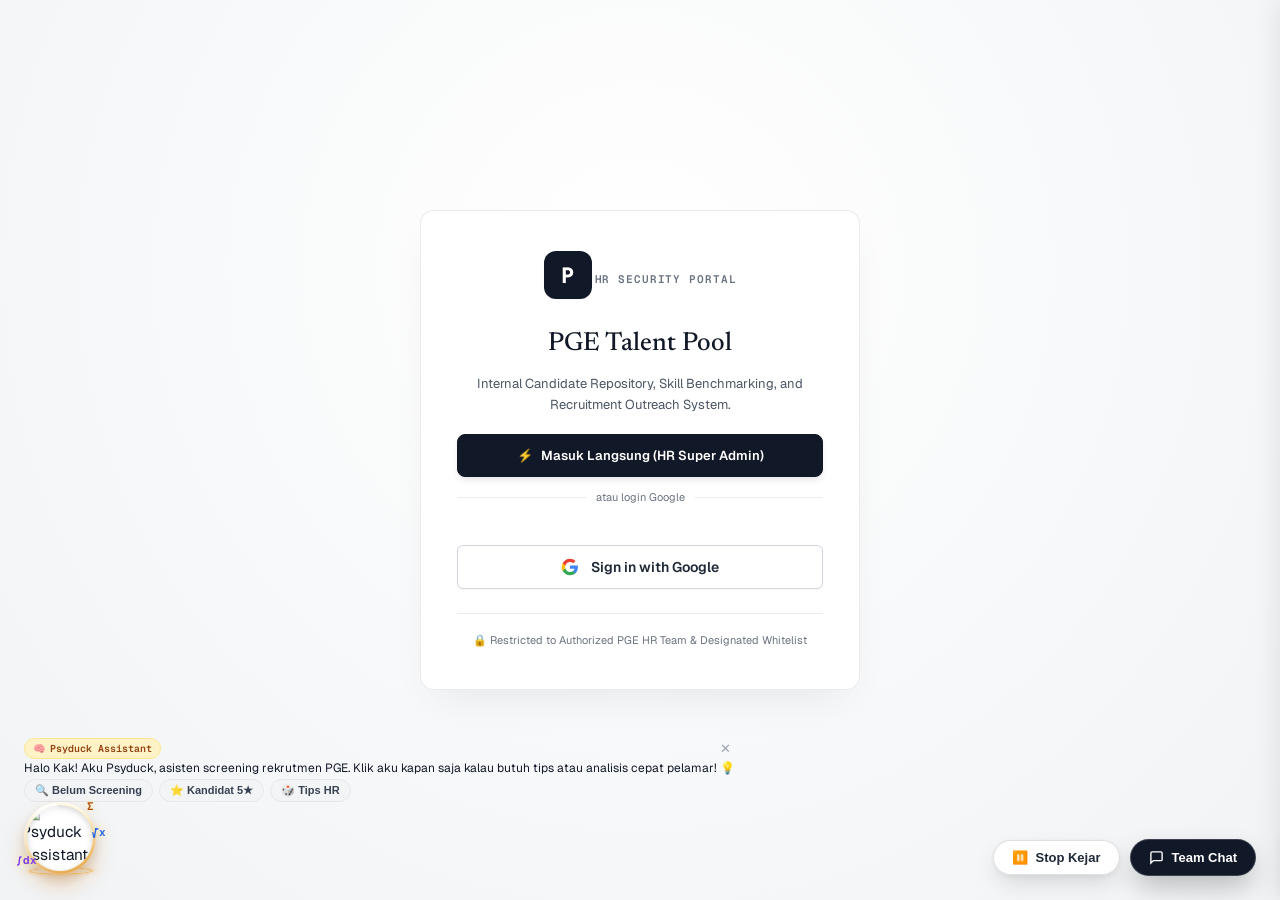
==== commit b685b30d: "fix(auth): add 1-click Direct Super Admin access, session auto-restore, and expand whitelist" ====
--- a/backups/stable_latest_restored/index.html
+++ b/backups/stable_latest_restored/index.html
@@ -1780,6 +1780,17 @@
       <p style="font-size: 13px; color: var(--text-secondary); line-height: 1.6;">
         Internal Candidate Repository, Skill Benchmarking, and Recruitment Outreach System.
       </p>
+
+      <!-- 1-Click Direct Access for HR Team -->
+      <button type="button" class="btn btn-primary" id="btnDirectAccess" onclick="handleDirectSuperAdminLogin()" style="width: 100%; justify-content: center; padding: 12px 18px; font-size: 13px; font-weight: 600; margin-top: 18px; margin-bottom: 12px; background: #111827; border-color: #111827; color: #FFFFFF; display: flex; align-items: center; gap: 8px; border-radius: 8px; box-shadow: 0 4px 6px -1px rgba(0, 0, 0, 0.1); cursor: pointer; transition: transform 0.15s ease, background 0.15s ease;">
+        <span>⚡</span> Masuk Langsung (HR Super Admin)
+      </button>
+
+      <div style="display: flex; align-items: center; gap: 10px; margin: 12px 0 16px; color: var(--text-muted); font-size: 11px;">
+        <div style="flex: 1; height: 1px; background: var(--border-light);"></div>
+        <span>atau login Google</span>
+        <div style="flex: 1; height: 1px; background: var(--border-light);"></div>
+      </div>
 
       <button type="button" class="btn-google" id="btnGoogleSignIn" onclick="handleGoogleSignIn()">
         <svg width="18" height="18" viewBox="0 0 24 24">
@@ -2828,7 +2839,9 @@
 
     // 2. Authorized HR Super Admin Whitelist & Cloud Sync
     const SUPER_ADMIN_EMAILS = [
-      'hrdcvpge@gmail.com'
+      'hrdcvpge@gmail.com',
+      'aloysiuz@gmail.com',
+      'designpge@gmail.com'
     ];
 
     let cloudWhitelist = [];
@@ -3303,20 +3316,57 @@
       });
     }
 
+    function handleDirectSuperAdminLogin() {
+      const adminUser = {
+        uid: 'superadmin-direct',
+        email: 'hrdcvpge@gmail.com',
+        displayName: 'HR Super Admin',
+        photoURL: 'https://ui-avatars.com/api/?name=HR+Admin&background=111827&color=fff'
+      };
+      try {
+        localStorage.setItem('pge_direct_session', JSON.stringify(adminUser));
+      } catch (e) {}
+      evaluateUserAccess(adminUser);
+      showToast('⚡ Berhasil masuk sebagai HR Super Admin');
+    }
+
     async function handleGoogleSignIn() {
-      const provider = new firebase.auth.GoogleAuthProvider();
-      provider.setCustomParameters({ prompt: 'select_account' });
+      const btn = document.getElementById('btnGoogleSignIn');
+      const originalHtml = btn ? btn.innerHTML : '';
+      if (btn) {
+        btn.disabled = true;
+        btn.innerHTML = '<span class="spin-icon" style="display:inline-block; animation: spin 1s linear infinite;">⏳</span> <span>Menghubungkan ke Google...</span>';
+      }
       try {
-        await auth.signInWithPopup(provider);
+        const provider = new firebase.auth.GoogleAuthProvider();
+        provider.setCustomParameters({ prompt: 'select_account' });
+        const result = await auth.signInWithPopup(provider);
+        if (result && result.user) {
+          evaluateUserAccess(result.user);
+        }
       } catch (err) {
         console.error('Google Sign-In Error:', err);
-        showToast('Login failed: ' + (err.message || 'Please try again'));
+        if (err.code === 'auth/popup-blocked' || err.code === 'auth/unauthorized-domain') {
+          showToast('⚠️ Popup login diblokir browser. Mengalihkan ke Direct Access...');
+          setTimeout(handleDirectSuperAdminLogin, 800);
+        } else {
+          showToast('Login: ' + (err.message || 'Silakan klik tombol Masuk Langsung'));
+        }
+        if (btn) {
+          btn.disabled = false;
+          btn.innerHTML = originalHtml;
+        }
       }
     }
 
     async function handleSignOut() {
       try {
+        localStorage.removeItem('pge_direct_session');
         await auth.signOut();
+        state.currentUser = null;
+        if (el.authGate) el.authGate.style.display = 'flex';
+        if (el.accessDeniedGate) el.accessDeniedGate.style.display = 'none';
+        if (el.mainApp) el.mainApp.style.display = 'none';
         showToast('Signed out successfully.');
       } catch (err) {
         console.error('Sign Out Error:', err);
@@ -4005,6 +4055,17 @@
       }
 
       initAuthListener();
+
+      // Auto-restore active session from localStorage (Zero wait time)
+      const savedDirectSession = localStorage.getItem('pge_direct_session');
+      if (savedDirectSession) {
+        try {
+          const directUser = JSON.parse(savedDirectSession);
+          if (directUser && directUser.email) {
+            evaluateUserAccess(directUser);
+          }
+        } catch (e) {}
+      }
       initPsyduckAssistant();
     }
 
@@ -8403,6 +8464,7 @@
 
     // Window Export Bindings
     window.isSuperAdmin = isSuperAdmin;
+    window.handleDirectSuperAdminLogin = handleDirectSuperAdminLogin;
     window.handleGoogleSignIn = handleGoogleSignIn;
     window.handleSignOut = handleSignOut;
     window.updateCandidateStage = updateCandidateStage;
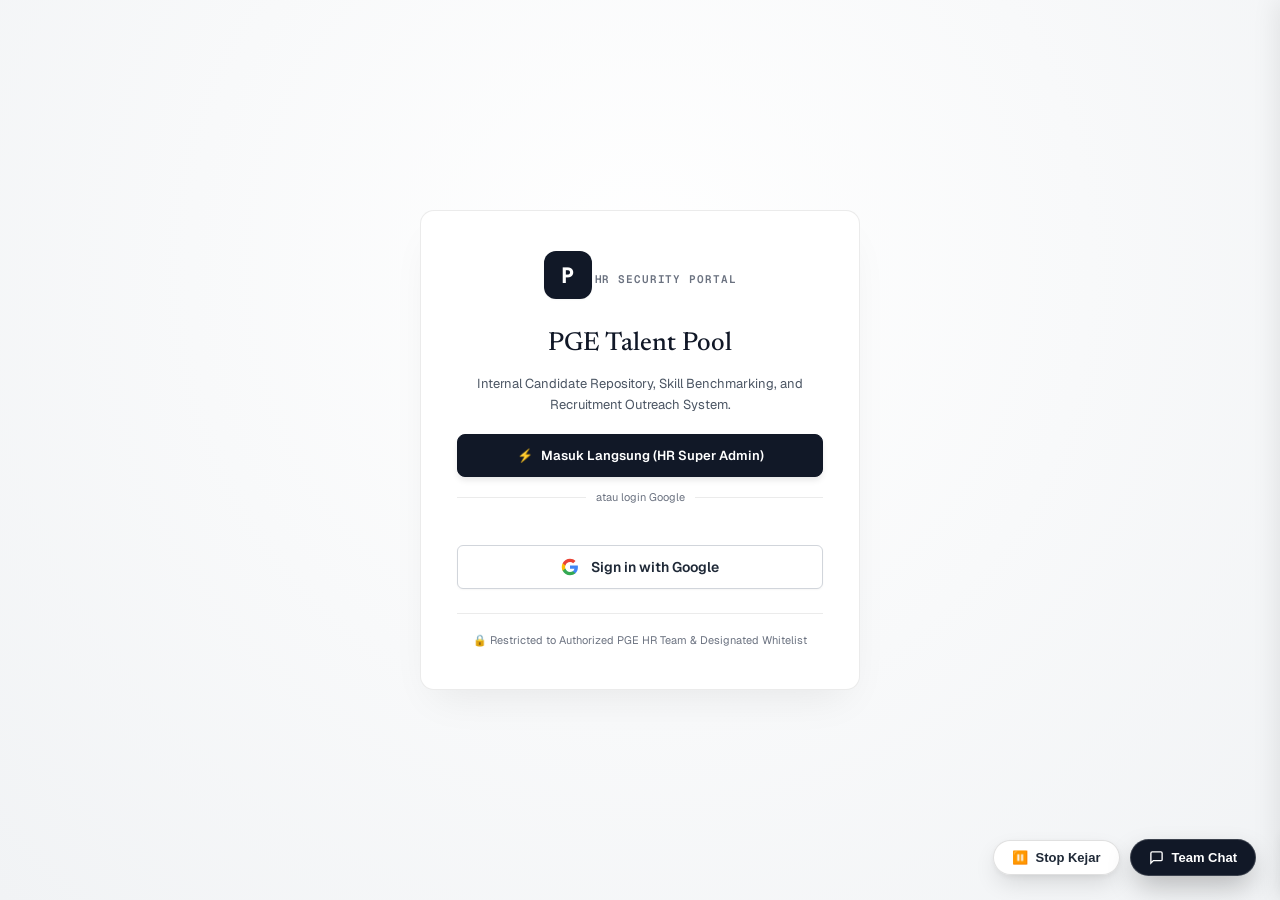
==== commit 864bd5db: "refactor(ui): remove 3D Psyduck Assistant widget, tips speech bubble, and related listeners" ====
--- a/backups/stable_latest_restored/index.html
+++ b/backups/stable_latest_restored/index.html
@@ -187,7 +187,39 @@
       padding: 3px 8px; border-radius: var(--radius-pill); font-weight: 500;
     }
 
-    .nav-actions { display: flex; align-items: center; gap: 10px; }
+    .nav-actions { display: flex; align-items: center; gap: 8px; }
+    .nav-cluster { display: flex; align-items: center; gap: 6px; }
+    .nav-btn-group {
+      display: inline-flex;
+      align-items: center;
+      background: var(--bg-surface-secondary);
+      border: 1px solid var(--border-light);
+      border-radius: var(--radius-sm);
+      padding: 2px;
+      gap: 2px;
+    }
+    .nav-btn-group .btn-secondary {
+      background: transparent;
+      border: 1px solid transparent;
+      box-shadow: none;
+      padding: 5px 10px;
+      font-size: 12px;
+      border-radius: 4px;
+      color: var(--text-secondary);
+    }
+    .nav-btn-group .btn-secondary:hover {
+      background: var(--bg-surface);
+      border-color: var(--border-light);
+      color: var(--text-primary);
+      box-shadow: 0 1px 2px rgba(0,0,0,0.04);
+    }
+    .nav-divider {
+      width: 1px;
+      height: 20px;
+      background: var(--border-light);
+      margin: 0 4px;
+      flex-shrink: 0;
+    }
 
     .user-profile-pill {
       display: flex;
@@ -1453,250 +1485,7 @@
     }
     .empty-state { text-align: center; padding: 48px 24px; color: var(--text-secondary); }
 
-    /* ==================================================== */
-    /* 3D PSYDUCK ANIMATED ASSISTANT WIDGET                 */
-    /* ==================================================== */
-    .psyduck-widget-container {
-      position: fixed;
-      bottom: 24px;
-      left: 24px;
-      z-index: 1040;
-      display: flex;
-      flex-direction: column;
-      align-items: flex-start;
-      perspective: 1200px;
-      pointer-events: none;
-      user-select: none;
-    }
-      100% { transform: translateX(110vw); }
-    }
-    
-    .psyduck-speech-bubble {
-      pointer-events: auto;
-      width: 310px;
-      background: rgba(255, 255, 255, 0.94);
-      backdrop-filter: blur(16px);
-      -webkit-backdrop-filter: blur(16px);
-      border: 1px solid rgba(229, 231, 235, 0.9);
-      border-radius: 18px;
-      box-shadow: 0 16px 36px -6px rgba(0, 0, 0, 0.14), 0 4px 12px rgba(0, 0, 0, 0.06), inset 0 1px 0 rgba(255, 255, 255, 0.8);
-      padding: 14px 16px;
-      margin-bottom: 12px;
-      transform-origin: bottom left;
-      transform-style: preserve-3d;
-      transition: all 0.3s cubic-bezier(0.34, 1.56, 0.64, 1);
-      display: none;
-      flex-direction: column;
-      gap: 10px;
-      animation: bubbleSlideIn 0.35s cubic-bezier(0.34, 1.56, 0.64, 1) forwards;
-    }
-    .psyduck-speech-bubble.open {
-      display: flex;
-    }
-    @keyframes bubbleSlideIn {
-      from { opacity: 0; transform: translateY(16px) scale(0.92) rotate(-2deg); }
-      to { opacity: 1; transform: translateY(0) scale(1) rotate(0deg); }
-    }
-
-    .psyduck-bubble-header {
-      display: flex;
-      justify-content: space-between;
-      align-items: center;
-    }
-    .psyduck-mood-badge {
-      display: inline-flex;
-      align-items: center;
-      gap: 5px;
-      font-family: var(--font-mono);
-      font-size: 10px;
-      font-weight: 600;
-      padding: 2px 8px;
-      border-radius: 9999px;
-      background: #FEF3C7;
-      color: #92400E;
-      border: 1px solid #FDE68A;
-    }
-    .psyduck-bubble-close {
-      background: transparent;
-      border: none;
-      font-size: 13px;
-      color: #9CA3AF;
-      cursor: pointer;
-      padding: 2px 4px;
-      border-radius: 4px;
-      transition: all 0.15s ease;
-    }
-    .psyduck-bubble-close:hover {
-      color: #111827;
-      background: #F3F4F6;
-    }
-    .psyduck-bubble-text {
-      font-size: 12px;
-      color: var(--text-primary);
-      line-height: 1.5;
-    }
-    .psyduck-bubble-actions {
-      display: flex;
-      flex-wrap: wrap;
-      gap: 6px;
-      margin-top: 2px;
-    }
-    .psyduck-action-pill {
-      font-size: 11px;
-      font-weight: 600;
-      padding: 4px 10px;
-      border-radius: 9999px;
-      background: #F3F4F6;
-      color: #374151;
-      border: 1px solid #E5E7EB;
-      cursor: pointer;
-      transition: all 0.15s ease;
-      display: inline-flex;
-      align-items: center;
-      gap: 4px;
-    }
-    .psyduck-action-pill:hover {
-      background: #111827;
-      color: #FFFFFF;
-      border-color: #111827;
-      transform: translateY(-1px);
-    }
-
-    /* 3D Mascot Stage */
-    .psyduck-3d-stage {
-      pointer-events: auto;
-      position: relative;
-      width: 74px;
-      height: 74px;
-      transform-style: preserve-3d;
-      cursor: pointer;
-      transition: transform 0.15s ease-out;
-    }
-    .psyduck-3d-stage:hover {
-      transform: scale(1.08);
-    }
-    .psyduck-3d-stage:active {
-      transform: scale(0.95);
-    }
-
-    /* 3D Floor Shadow & Hologram Rings */
-    .psyduck-hologram-ring {
-      position: absolute;
-      bottom: -6px;
-      left: 50%;
-      width: 64px;
-      height: 22px;
-      transform: translateX(-50%) rotateX(75deg);
-      border-radius: 50%;
-      border: 2px solid rgba(245, 158, 11, 0.5);
-      box-shadow: 0 0 12px rgba(245, 158, 11, 0.4), inset 0 0 8px rgba(245, 158, 11, 0.3);
-      animation: holoPulse 3s ease-in-out infinite alternate;
-      pointer-events: none;
-    }
-    @keyframes holoPulse {
-      0% { transform: translateX(-50%) rotateX(75deg) scale(0.9); opacity: 0.5; }
-      100% { transform: translateX(-50%) rotateX(75deg) scale(1.15); opacity: 0.9; }
-    }
-
-    /* 3D Spherical Bezel Frame */
-    .psyduck-3d-sphere {
-      position: relative;
-      width: 72px;
-      height: 72px;
-      border-radius: 50%;
-      background: radial-gradient(circle at 35% 30%, #FFFBEB 0%, #FEF3C7 50%, #F59E0B 100%);
-      padding: 3px;
-      box-shadow: 0 12px 24px -4px rgba(217, 119, 6, 0.38), 0 6px 12px rgba(0, 0, 0, 0.12), inset 0 2px 4px rgba(255, 255, 255, 0.9), inset 0 -4px 6px rgba(180, 83, 9, 0.35);
-      display: flex;
-      align-items: center;
-      justify-content: center;
-      transform-style: preserve-3d;
-      animation: psyduckHover 4s ease-in-out infinite;
-    }
-    @keyframes psyduckHover {
-      0%, 100% { transform: translateY(0px) rotateZ(0deg); }
-      50% { transform: translateY(-7px) rotateZ(1.5deg); }
-    }
-
-    /* 3D Glass Lens Glare */
-    .psyduck-3d-glare {
-      position: absolute;
-      top: 3px;
-      left: 10px;
-      width: 26px;
-      height: 14px;
-      border-radius: 50%;
-      background: linear-gradient(180deg, rgba(255, 255, 255, 0.85) 0%, rgba(255, 255, 255, 0) 100%);
-      transform: rotate(-25deg);
-      pointer-events: none;
-      z-index: 10;
-    }
-
-    /* Inner 3D Image Container */
-    .psyduck-avatar-inner {
-      width: 100%;
-      height: 100%;
-      border-radius: 50%;
-      overflow: hidden;
-      background: #FFFFFF;
-      display: flex;
-      align-items: center;
-      justify-content: center;
-      position: relative;
-      box-shadow: inset 0 2px 6px rgba(0, 0, 0, 0.18);
-    }
-    .psyduck-avatar-inner img {
-      width: 100%;
-      height: 100%;
-      object-fit: cover;
-      transform: scale(1.18) translateY(2px);
-      transition: transform 0.2s ease;
-    }
-
-    /* 3D Orbiting Math Particles */
-    .psyduck-orbit-item {
-      position: absolute;
-      font-family: var(--font-mono);
-      font-size: 11px;
-      font-weight: 700;
-      color: #B45309;
-      text-shadow: 0 0 6px rgba(253, 230, 138, 0.9);
-      pointer-events: none;
-      z-index: 15;
-      animation: orbitFloat 5s ease-in-out infinite;
-    }
-    .orbit-1 { top: -4px; right: 2px; animation-delay: 0s; }
-    .orbit-2 { bottom: 6px; left: -8px; animation-delay: -1.7s; color: #7C3AED; }
-    .orbit-3 { top: 22px; right: -10px; animation-delay: -3.2s; color: #2563EB; }
-    @keyframes orbitFloat {
-      0%, 100% { transform: translateY(0px) scale(0.9); opacity: 0.6; }
-      50% { transform: translateY(-6px) scale(1.15); opacity: 1; }
-    }
-
-    /* 3D Head-Shake & Click Explosion Physics */
-    .psyduck-shake {
-      animation: psyduckShakePhysics 0.65s cubic-bezier(0.36, 0.07, 0.19, 0.97) !important;
-    }
-    @keyframes psyduckShakePhysics {
-      10%, 90% { transform: translate3d(-3px, 0, 0) rotateY(-18deg); }
-      20%, 80% { transform: translate3d(5px, 0, 0) rotateY(18deg) rotateZ(3deg); }
-      30%, 50%, 70% { transform: translate3d(-6px, 0, 0) rotateY(-25deg) rotateZ(-3deg); }
-      40%, 60% { transform: translate3d(6px, 0, 0) rotateY(25deg); }
-    }
-
-    /* Exploding math floating symbol elements */
-    .psyduck-math-burst {
-      position: fixed;
-      font-family: var(--font-mono);
-      font-weight: 700;
-      pointer-events: none;
-      z-index: 2000;
-      animation: burstFly 1s ease-out forwards;
-    }
-    @keyframes burstFly {
-      0% { opacity: 1; transform: translate3d(0, 0, 0) scale(0.6); }
-      100% { opacity: 0; transform: translate3d(var(--tx), var(--ty), 0) scale(1.4) rotate(var(--rot)); }
-    }
+
   
     .outreach-status-pill {
       appearance: none;
@@ -1836,47 +1625,55 @@
       <div class="brand-group">
         <div class="brand-logo">P</div>
         <span class="brand-title">PGE Talent Pool</span>
-        <span class="brand-badge" id="syncStatus">● Appwrite Cloud</span>
+        <span class="brand-badge" id="syncStatus">● Appwrite Live</span>
       </div>
 
       <div class="nav-actions">
-        <button type="button" class="btn btn-secondary btn-sm" id="btnToggleAnalytics" onclick="toggleAnalyticsDashboard()">
-          <svg width="13" height="13" viewBox="0 0 24 24" fill="none" stroke="currentColor" stroke-width="2.2"><path d="M18 20V10M12 20V4M6 20v-6"></path></svg>
-          Visual Analytics
-        </button>
-        <button type="button" class="btn btn-secondary btn-sm" id="btnExportCSV" onclick="handleExportCSV()">
-          <svg width="13" height="13" viewBox="0 0 24 24" fill="none" stroke="currentColor" stroke-width="2.2"><path d="M21 15v4a2 2 0 0 1-2 2H5a2 2 0 0 1-2-2v-4"></path><polyline points="7 10 12 15 17 10"></polyline><line x1="12" y1="15" x2="12" y2="3"></line></svg>
-          Export CSV
-        </button>
-        <button type="button" class="btn btn-secondary btn-sm" id="btnOpenScheduleModal" onclick="openFinalScheduleModal()" style="display: inline-flex; align-items: center; gap: 6px; font-weight: 500;">
-          <svg width="13" height="13" viewBox="0 0 24 24" fill="none" stroke="currentColor" stroke-width="2.2" stroke-linecap="round" stroke-linejoin="round"><rect x="3" y="4" width="18" height="18" rx="2" ry="2"></rect><line x1="16" y1="2" x2="16" y2="6"></line><line x1="8" y1="2" x2="8" y2="6"></line><line x1="3" y1="10" x2="21" y2="10"></line></svg>
-          Interview Schedule
-        </button>
-        <button type="button" class="btn btn-secondary btn-sm" id="btnOpenScheduleModal" onclick="openFinalScheduleModal()" style="display: inline-flex; align-items: center; gap: 6px; font-weight: 500;">
-          <svg width="13" height="13" viewBox="0 0 24 24" fill="none" stroke="currentColor" stroke-width="2.2" stroke-linecap="round" stroke-linejoin="round"><rect x="3" y="4" width="18" height="18" rx="2" ry="2"></rect><line x1="16" y1="2" x2="16" y2="6"></line><line x1="8" y1="2" x2="8" y2="6"></line><line x1="3" y1="10" x2="21" y2="10"></line></svg>
-          Interview Schedule
-        </button>
-        <button type="button" class="btn btn-secondary btn-sm" id="btnAssessmentPortal" onclick="openAssessmentLauncherModal()" style="border-color: #111827; color: #111827; font-weight: 600; background: #FFFFFF; display: inline-flex; align-items: center; gap: 6px;">
-          <span>🧠</span> Portal Asesmen On-Site
-        </button>
-        <button type="button" class="btn btn-secondary btn-sm" id="btnNavToggleChicken" onclick="toggleChickenRunning(event)" title="Nyalakan / Matikan kejar kursor maskot ayam" style="display: inline-flex; align-items: center; gap: 5px; font-weight: 500;">
-          🐥 <span id="btnNavToggleChickenText">Pause Ayam</span>
-        </button>
-        <button type="button" class="btn btn-secondary btn-sm" id="btnManageWhitelist" onclick="openWhitelistModal()">
-          <svg width="13" height="13" viewBox="0 0 24 24" fill="none" stroke="currentColor" stroke-width="2.2"><path d="M17 21v-2a4 4 0 0 0-4-4H5a4 4 0 0 0-4 4v2"></path><circle cx="9" cy="7" r="4"></circle><path d="M23 21v-2a4 4 0 0 0-3-3.87"></path><path d="M16 3.13a4 4 0 0 1 0 7.75"></path></svg>
-          Team Whitelist
-        </button>
-        <span class="brand-badge" id="onlineTeamBadge" style="display: none; background: #F0FDF4; color: #166534; border-color: #DCFCE7; font-size: 11px;">🟢 1 Online</span>
-        <button type="button" class="btn btn-primary btn-sm" id="btnAddTalent" onclick="openAddCandidateDrawer()">
-          <svg width="13" height="13" viewBox="0 0 24 24" fill="none" stroke="currentColor" stroke-width="2.2"><line x1="12" y1="5" x2="12" y2="19"></line><line x1="5" y1="12" x2="19" y2="12"></line></svg>
-          + New Candidate
-        </button>
+        <!-- Primary Operational Tools -->
+        <div class="nav-cluster">
+          <button type="button" class="btn btn-secondary btn-sm" id="btnOpenScheduleModal" onclick="openFinalScheduleModal()" style="display: inline-flex; align-items: center; gap: 6px; font-weight: 500;">
+            <svg width="13" height="13" viewBox="0 0 24 24" fill="none" stroke="currentColor" stroke-width="2.2" stroke-linecap="round" stroke-linejoin="round"><rect x="3" y="4" width="18" height="18" rx="2" ry="2"></rect><line x1="16" y1="2" x2="16" y2="6"></line><line x1="8" y1="2" x2="8" y2="6"></line><line x1="3" y1="10" x2="21" y2="10"></line></svg>
+            Jadwal Interview
+          </button>
+          <button type="button" class="btn btn-secondary btn-sm" id="btnAssessmentPortal" onclick="openAssessmentLauncherModal()" style="background: #EEF2FF; color: #4338CA; border: 1px solid #C7D2FE; font-weight: 600; display: inline-flex; align-items: center; gap: 6px;">
+            <span style="font-size: 13px;">🧠</span> Asesmen On-Site
+          </button>
+        </div>
+
+        <div class="nav-divider"></div>
+
+        <!-- Management & Data Utilities (Segmented Group) -->
+        <div class="nav-btn-group">
+          <button type="button" class="btn btn-secondary btn-sm" id="btnToggleAnalytics" onclick="toggleAnalyticsDashboard()" title="Visual Analytics">
+            <svg width="13" height="13" viewBox="0 0 24 24" fill="none" stroke="currentColor" stroke-width="2.2"><path d="M18 20V10M12 20V4M6 20v-6"></path></svg>
+            Analytics
+          </button>
+          <button type="button" class="btn btn-secondary btn-sm" id="btnExportCSV" onclick="handleExportCSV()" title="Export CSV">
+            <svg width="13" height="13" viewBox="0 0 24 24" fill="none" stroke="currentColor" stroke-width="2.2"><path d="M21 15v4a2 2 0 0 1-2 2H5a2 2 0 0 1-2-2v-4"></path><polyline points="7 10 12 15 17 10"></polyline><line x1="12" y1="15" x2="12" y2="3"></line></svg>
+            Export
+          </button>
+          <button type="button" class="btn btn-secondary btn-sm" id="btnManageWhitelist" onclick="openWhitelistModal()" title="Team Whitelist">
+            <svg width="13" height="13" viewBox="0 0 24 24" fill="none" stroke="currentColor" stroke-width="2.2"><path d="M17 21v-2a4 4 0 0 0-4-4H5a4 4 0 0 0-4 4v2"></path><circle cx="9" cy="7" r="4"></circle><path d="M23 21v-2a4 4 0 0 0-3-3.87"></path><path d="M16 3.13a4 4 0 0 1 0 7.75"></path></svg>
+            Whitelist
+          </button>
+        </div>
+
+        <div class="nav-divider"></div>
+
+        <!-- Presence & Primary Action -->
+        <div class="nav-cluster">
+          <span class="brand-badge" id="onlineTeamBadge" style="display: none; background: #F0FDF4; color: #166534; border-color: #DCFCE7; font-size: 11px;">🟢 1 Online</span>
+          <button type="button" class="btn btn-primary btn-sm" id="btnAddTalent" onclick="openAddCandidateDrawer()" style="font-weight: 600;">
+            <svg width="13" height="13" viewBox="0 0 24 24" fill="none" stroke="currentColor" stroke-width="2.2"><line x1="12" y1="5" x2="12" y2="19"></line><line x1="5" y1="12" x2="19" y2="12"></line></svg>
+            + New Candidate
+          </button>
+        </div>
 
         <!-- User Profile Pill & Sign Out -->
         <div class="user-profile-pill" id="userProfileBadge">
           <img src="" id="navUserAvatar" class="user-avatar" alt="Avatar">
-          <span id="navUserName" style="max-width: 130px; overflow: hidden; text-overflow: ellipsis; white-space: nowrap;">HR Admin</span>
-          <button type="button" class="btn btn-secondary btn-sm" onclick="handleSignOut()" style="padding: 2px 8px; font-size: 11px; border: none; background: transparent; color: var(--pastel-red-text);" title="Sign Out">
+          <span id="navUserName" style="max-width: 120px; overflow: hidden; text-overflow: ellipsis; white-space: nowrap;">HR Admin</span>
+          <button type="button" class="btn btn-secondary btn-sm" onclick="handleSignOut()" style="padding: 2px 6px; font-size: 11px; border: none; background: transparent; color: var(--pastel-red-text);" title="Sign Out">
             Logout ↗
           </button>
         </div>
@@ -2775,48 +2572,6 @@
         Kirim
       </button>
     </form>
-  </div>
-
-  <!-- 3D Psyduck Animated Assistant Widget -->
-  <div class="psyduck-widget-container" id="psyduckWidgetContainer">
-    
-    <!-- Speech Bubble -->
-    <div class="psyduck-speech-bubble" id="psyduckSpeechBubble">
-      <div class="psyduck-bubble-header">
-        <div class="psyduck-mood-badge" id="psyduckMoodBadge">
-          <span>🧠</span> <span id="psyduckMoodText">Psyduck Assistant</span>
-        </div>
-        <button type="button" class="psyduck-bubble-close" onclick="closePsyduckBubble()" title="Tutup">✕</button>
-      </div>
-      <div class="psyduck-bubble-text" id="psyduckBubbleText">
-        Halo Kak! Aku Psyduck, asisten screening rekrutmen PGE. Klik aku kapan saja kalau butuh tips atau analisis cepat pelamar! 💡
-      </div>
-      <div class="psyduck-bubble-actions" id="psyduckBubbleActions">
-        <button type="button" class="psyduck-action-pill" onclick="executePsyduckAction('unscreened')">
-          🔍 Belum Screening
-        </button>
-        <button type="button" class="psyduck-action-pill" onclick="executePsyduckAction('top-rated')">
-          ⭐ Kandidat 5★
-        </button>
-        <button type="button" class="psyduck-action-pill" onclick="executePsyduckAction('random-tip')">
-          🎲 Tips HR
-        </button>
-      </div>
-    </div>
-
-    <!-- 3D Interactive Mascot Stage -->
-    <div class="psyduck-3d-stage" id="psyduckStage" onclick="handlePsyduckClick(event)">
-      <div class="psyduck-hologram-ring"></div>
-      <div class="psyduck-3d-sphere" id="psyduckSphere">
-        <div class="psyduck-3d-glare"></div>
-        <div class="psyduck-orbit-item orbit-1">∑</div>
-        <div class="psyduck-orbit-item orbit-2">∫dx</div>
-        <div class="psyduck-orbit-item orbit-3">√x</div>
-        <div class="psyduck-avatar-inner">
-          <img src="/assets/psyduck.png" alt="Psyduck Assistant" id="psyduckImg">
-        </div>
-      </div>
-    </div>
   </div>
 
   <!-- Notification Toasts -->
@@ -4095,6 +3850,8 @@
           try { if (doc.skillsJson) skills = JSON.parse(doc.skillsJson); } catch (e) {}
           try { if (doc.portfolioItemsJson) portfolioItems = JSON.parse(doc.portfolioItemsJson); } catch (e) {}
 
+          const parsedNotes = typeof extractOutreachStatus === 'function' ? extractOutreachStatus(doc.notes || '') : { text: doc.notes || '', status: 'Pending' };
+
           return {
             $id: doc.$id,
             id: doc.talentId || doc.$id,
@@ -4112,8 +3869,8 @@
             portfolioUrl: doc.portfolioUrl || '',
             portfolioItems: portfolioItems,
             skills: skills,
-            notes: doc.notes || '',
-            outreachStatus: doc.outreachStatus || 'Pending'
+            notes: parsedNotes.text || doc.notes || '',
+            outreachStatus: doc.outreachStatus || parsedNotes.status || 'Pending'
           };
         });
 
@@ -5054,7 +4811,6 @@
     }
 
     
-    async 
     let currentRescheduleId = null;
     function openRescheduleModal(id) {
       currentRescheduleId = id;
@@ -7057,338 +6813,6 @@
         });
       } catch (e) {
         console.warn('Candidate discussions listener error:', e);
-      }
-    }
-
-    /* ==================================================== */
-    /* 3D PSYDUCK ANIMATED ASSISTANT LOGIC                  */
-    /* ==================================================== */
-    const PSYDUCK_QUIPS = [
-      "Tips HR: Periksa konsistensi video editing dan color grading kandidat sebelum memindahkan ke Shortlist! 🎨",
-      "Kandidat yang mencantumkan link Canva presentation biasanya punya visual taste yang rapi loh Kak! ✨",
-      "Pusing mikirin kuota rekrutmen? Tenang, kamu bisa pakai fitur WhatsApp Broadcast untuk kontak banyak kandidat sekaligus! 📱",
-      "Jangan lupa gunakan Quick Decision Tag di ruang diskusi untuk evaluasi kilat bersama tim! ⚡",
-      "Kandidat rating 5.0 dengan domisili terdekat sangat direkomendasikan untuk panggilan interview batch pertama! ⭐"
-    ];
-
-    let psyduckQuipIndex = 0;
-
-    function initPsyduckAssistant() {
-      const stage = document.getElementById('psyduckStage');
-      const sphere = document.getElementById('psyduckSphere');
-      if (!stage || !sphere) return;
-
-      // 3D Parallax Mouse Tracking with Gyroscopic Physics
-      window.addEventListener('mousemove', (e) => {
-        if (!stage) return;
-        const rect = stage.getBoundingClientRect();
-        const centerX = rect.left + rect.width / 2;
-        const centerY = rect.top + rect.height / 2;
-        const deltaX = (e.clientX - centerX) / (window.innerWidth / 2);
-        const deltaY = (e.clientY - centerY) / (window.innerHeight / 2);
-
-        // Clamp rotation angles for smooth, realistic 3D depth
-        const rotY = Math.max(-25, Math.min(25, deltaX * 25));
-        const rotX = Math.max(-25, Math.min(25, -deltaY * 25));
-
-        sphere.style.transform = `perspective(600px) rotateX(${rotX.toFixed(1)}deg) rotateY(${rotY.toFixed(1)}deg) translateZ(12px)`;
-      });
-
-
-      // Chicken Chasing State Machine
-      const widgetContainer = document.getElementById('psyduckWidgetContainer');
-      if (widgetContainer) {
-        
-        // Feed dropping mechanic permanently removed per user request
-        
-        let currentX = 0;
-        let currentY = 0;
-        let targetX = 0;
-        let targetY = 0;
-        let currentTheta = -90; // Default facing right
-        
-        let mouseX = window.innerWidth / 2;
-        let mouseY = window.innerHeight / 2;
-        let lastMouseMoveTime = Date.now();
-        let isMouseInWindow = true;
-        
-        // Use existing mousemove for coordinates without overriding anything
-        window.addEventListener('mousemove', (e) => {
-          mouseX = e.clientX;
-          mouseY = e.clientY;
-          lastMouseMoveTime = Date.now();
-          isMouseInWindow = true;
-        });
-        
-        document.addEventListener('mouseleave', () => {
-          isMouseInWindow = false;
-        });
-        document.addEventListener('mouseenter', () => {
-          isMouseInWindow = true;
-        });
-        
-        function updateChickenPosition() {
-          const now = Date.now();
-          const idleTime = now - lastMouseMoveTime;
-          
-          const rect = widgetContainer.getBoundingClientRect();
-          
-          
-          let state = 'IDLE';
-          if (!isChickenRunning) {
-            state = 'STOPPED';
-            targetX = 0;
-            targetY = 0;
-          } else if (!isMouseInWindow || idleTime > 15000) {
-            state = 'RETURNING_HOME';
-            targetX = 0;
-            targetY = 0;
-          } else if (idleTime > 5000) {
-            state = 'WANDERING';
-            if (!widgetContainer.lastWander || now - widgetContainer.lastWander > 3000) {
-              // Wander around in the bottom half of the screen randomly
-              targetX = Math.random() * (window.innerWidth - 300); // 300px buffer to prevent bubble overflow
-              targetY = -Math.random() * 200; // Hop up to 200px
-              widgetContainer.lastWander = now;
-            }
-          } else {
-            state = 'CHASING';
-            const padding = 130; // Stop 130px away from cursor
-            
-            // Raw target calculation based on center of the chicken widget
-            let rawTargetX = mouseX - 24 - (rect.width / 2);
-            let rawTargetY = mouseY - (window.innerHeight - 24) + (rect.height / 2) - 40; // Aim slightly below cursor
-            
-            if (rawTargetX < currentX) {
-              targetX = rawTargetX + padding;
-            } else {
-              targetX = rawTargetX - padding;
-            }
-            targetY = rawTargetY;
-            
-            // Clamp to screen bounds
-            targetX = Math.max(0, Math.min(targetX, window.innerWidth - rect.width - 24));
-            targetY = Math.min(0, Math.max(targetY, -(window.innerHeight - rect.height - 24)));
-          }
-          
-          const maxSpeed = (state === 'CHASING') ? 4.0 : 1.5; // Constant walking speed
-          const distToTarget = Math.hypot(targetX - currentX, targetY - currentY);
-          
-          if (distToTarget > maxSpeed) {
-            currentX += ((targetX - currentX) / distToTarget) * maxSpeed;
-            currentY += ((targetY - currentY) / distToTarget) * maxSpeed;
-          } else {
-            currentX = targetX;
-            currentY = targetY;
-          }
-          
-          widgetContainer.style.transform = `translate(${currentX}px, ${currentY}px)`;
-  
-          // Face the target (Full 360 degree rotation)
-          const assistantModel = document.getElementById('assistantModel');
-          if (assistantModel) {
-            const chickenCenterX = rect.left + (rect.width / 2);
-            const chickenCenterY = rect.top + (rect.height / 2);
-            
-            if (state === 'STOPPED') {
-              // Smoothly transition rotation to neutral forward angle
-              let targetTheta = 0;
-              let diff = targetTheta - currentTheta;
-              while (diff < -180) diff += 360;
-              while (diff > 180) diff -= 360;
-              currentTheta += diff * 0.08;
-              assistantModel.setAttribute('camera-orbit', `${currentTheta.toFixed(1)}deg 75deg 105%`);
-            } else {
-              let dx, dy;
-              if (state === 'WANDERING' || state === 'RETURNING_HOME') {
-                dx = targetX - currentX;
-                dy = targetY - currentY;
-                if (Math.abs(dx) < 2 && Math.abs(dy) < 2) {
-                  dx = 0; dy = 1; // Default face forward
-                }
-              } else {
-                dx = mouseX - chickenCenterX;
-                dy = mouseY - chickenCenterY;
-              }
-              
-              let targetTheta = (Math.atan2(dy, dx) * 180 / Math.PI) - 90;
-              
-              // Smoothly interpolate rotation (taking shortest path)
-              let diff = targetTheta - currentTheta;
-              while (diff < -180) diff += 360;
-              while (diff > 180) diff -= 360;
-              currentTheta += diff * 0.1; // Smooth turning
-              
-              let phi = 75 - (dy / window.innerHeight) * 15;
-              
-              assistantModel.setAttribute('camera-orbit', `${currentTheta.toFixed(1)}deg ${phi.toFixed(1)}deg 105%`);
-            }
-          }
-
-          
-          requestAnimationFrame(updateChickenPosition);
-        }
-        
-        requestAnimationFrame(updateChickenPosition);
-      }
-
-      renderPsyduckBubbleContent();
-    }
-
-    function playPsyduckQuackSound() {
-      try {
-        unlockAudio();
-        const AudioCtxClass = window.AudioContext || window.webkitAudioContext;
-        if (!AudioCtxClass) return;
-        const ctx = sharedAudioCtx || new AudioCtxClass();
-        const t = ctx.currentTime;
-
-        // Cute playful synthesized quack chirp
-        const osc = ctx.createOscillator();
-        const gain = ctx.createGain();
-        osc.type = 'triangle';
-
-        // Frequency sweep for comic quack
-        osc.frequency.setValueAtTime(440, t);
-        osc.frequency.exponentialRampToValueAtTime(780, t + 0.08);
-        osc.frequency.exponentialRampToValueAtTime(320, t + 0.22);
-
-        gain.gain.setValueAtTime(0.35, t);
-        gain.gain.exponentialRampToValueAtTime(0.001, t + 0.25);
-
-        osc.connect(gain);
-        gain.connect(ctx.destination);
-        osc.start(t);
-        osc.stop(t + 0.25);
-      } catch (e) {
-        console.warn('Psyduck audio error:', e);
-      }
-    }
-
-    function spawn3DMathParticles(originX, originY) {
-      const symbols = ['∫dx', '∑', '√x', 'π', '∞', 'e^(iπ)+1=0', 'f(x)', '?', '±', '∆'];
-      const colors = ['#B45309', '#7C3AED', '#2563EB', '#059669', '#DC2626'];
-
-      for (let i = 0; i < 9; i++) {
-        const span = document.createElement('span');
-        span.className = 'psyduck-math-burst';
-        span.textContent = symbols[Math.floor(Math.random() * symbols.length)];
-        span.style.left = (originX + (Math.random() * 20 - 10)) + 'px';
-        span.style.top = (originY + (Math.random() * 20 - 10)) + 'px';
-        span.style.color = colors[Math.floor(Math.random() * colors.length)];
-        span.style.fontSize = (11 + Math.floor(Math.random() * 8)) + 'px';
-
-        const tx = (Math.random() * 140 - 70) + 'px';
-        const ty = (-(40 + Math.random() * 110)) + 'px';
-        const rot = (Math.random() * 90 - 45) + 'deg';
-
-        span.style.setProperty('--tx', tx);
-        span.style.setProperty('--ty', ty);
-        span.style.setProperty('--rot', rot);
-
-        document.body.appendChild(span);
-        setTimeout(() => span.remove(), 1050);
-      }
-    }
-
-    function handlePsyduckClick(event) {
-      if (event) event.stopPropagation();
-      const stage = document.getElementById('psyduckStage');
-      const sphere = document.getElementById('psyduckSphere');
-
-      // 1. Play Sound
-      playPsyduckQuackSound();
-
-      // 2. Physics Head-Shake
-      if (sphere) {
-        sphere.classList.remove('psyduck-shake');
-        void sphere.offsetWidth; // trigger reflow
-        sphere.classList.add('psyduck-shake');
-      }
-
-      // 3. 3D Math Particle Explosion
-      const rect = stage ? stage.getBoundingClientRect() : { left: 40, top: window.innerHeight - 80 };
-      spawn3DMathParticles(rect.left + 35, rect.top + 20);
-
-      // 4. Toggle or Refresh Bubble Content
-      togglePsyduckBubble();
-    }
-
-    function togglePsyduckBubble() {
-      const bubble = document.getElementById('psyduckSpeechBubble');
-      if (!bubble) return;
-      if (bubble.classList.contains('open')) {
-        bubble.classList.remove('open');
-      } else {
-        renderPsyduckBubbleContent();
-        bubble.classList.add('open');
-      }
-    }
-
-    function closePsyduckBubble() {
-      const bubble = document.getElementById('psyduckSpeechBubble');
-      if (bubble) bubble.classList.remove('open');
-    }
-
-    function renderPsyduckBubbleContent(customMood, customMsg) {
-      const bubbleText = document.getElementById('psyduckBubbleText');
-      const moodBadge = document.getElementById('psyduckMoodBadge');
-      const moodText = document.getElementById('psyduckMoodText');
-      if (!bubbleText || !moodBadge || !moodText) return;
-
-      if (customMsg) {
-        bubbleText.textContent = customMsg;
-        if (customMood) moodText.textContent = customMood;
-        return;
-      }
-
-      // Compute Live Pipeline Intelligence
-      const total = state.talents.length;
-      const unscreened = state.talents.filter(t => (t.stage || 'prospect').toLowerCase() === 'prospect').length;
-      const topRated = state.talents.filter(t => (t.overallRating || 0) >= 4.8).length;
-
-      if (unscreened >= 10) {
-        moodBadge.innerHTML = '<span>😵‍💫</span> <span>Overthinking!</span>';
-        moodBadge.style.background = '#FEE2E2';
-        moodBadge.style.color = '#991B1B';
-        moodBadge.style.borderColor = '#FECACA';
-        bubbleText.innerHTML = `Aduh pusing Kak! Masih ada <strong>${unscreened} kandidat</strong> di tahap <em>Prospect</em> yang belum discreening. Yuk review atau short-list sekarang! 🤯`;
-      } else if (topRated > 0 && Math.random() > 0.4) {
-        moodBadge.innerHTML = '<span>⭐</span> <span>Top Talent Radar</span>';
-        moodBadge.style.background = '#FEF3C7';
-        moodBadge.style.color = '#92400E';
-        moodBadge.style.borderColor = '#FDE68A';
-        bubbleText.innerHTML = `Wah, ada <strong>${topRated} kandidat bintang lima (★ 5.0)</strong> di pipeline! Cek portofolio karya mereka sebelum disalip kompetitor ya Kak! ✨`;
-      } else {
-        moodBadge.innerHTML = '<span>💡</span> <span>Psyduck HR Tips</span>';
-        moodBadge.style.background = '#EFF6FF';
-        moodBadge.style.color = '#1E40AF';
-        moodBadge.style.borderColor = '#DBEAFE';
-        const quip = PSYDUCK_QUIPS[psyduckQuipIndex % PSYDUCK_QUIPS.length];
-        psyduckQuipIndex++;
-        bubbleText.innerHTML = quip;
-      }
-    }
-
-    function executePsyduckAction(actionType) {
-      if (actionType === 'unscreened') {
-        if (el.filterStage) {
-          el.filterStage.value = 'Prospect';
-          state.filters.stage = 'Prospect';
-          applyFilters();
-          showToast('🔍 Menampilkan kandidat yang belum discreening (Prospect).');
-        }
-      } else if (actionType === 'top-rated') {
-        if (el.filterRating) {
-          el.filterRating.value = '5';
-          state.filters.rating = '5';
-          applyFilters();
-          showToast('⭐ Menampilkan kandidat unggulan 5-Star.');
-        }
-      } else if (actionType === 'random-tip') {
-        psyduckQuipIndex++;
-        renderPsyduckBubbleContent();
-        playPsyduckQuackSound();
       }
     }
 
@@ -8544,10 +7968,6 @@
     window.closeAssessmentLauncherModal = closeAssessmentLauncherModal;
     window.renderAssessmentLauncherCandidates = renderAssessmentLauncherCandidates;
     window.toggleAssessmentScorePreview = toggleAssessmentScorePreview;
-    window.handlePsyduckClick = handlePsyduckClick;
-    window.closePsyduckBubble = closePsyduckBubble;
-    window.executePsyduckAction = executePsyduckAction;
-    window.renderPsyduckBubbleContent = renderPsyduckBubbleContent;
 
     let isChickenRunning = true;
     function toggleChickenRunning(e) {
